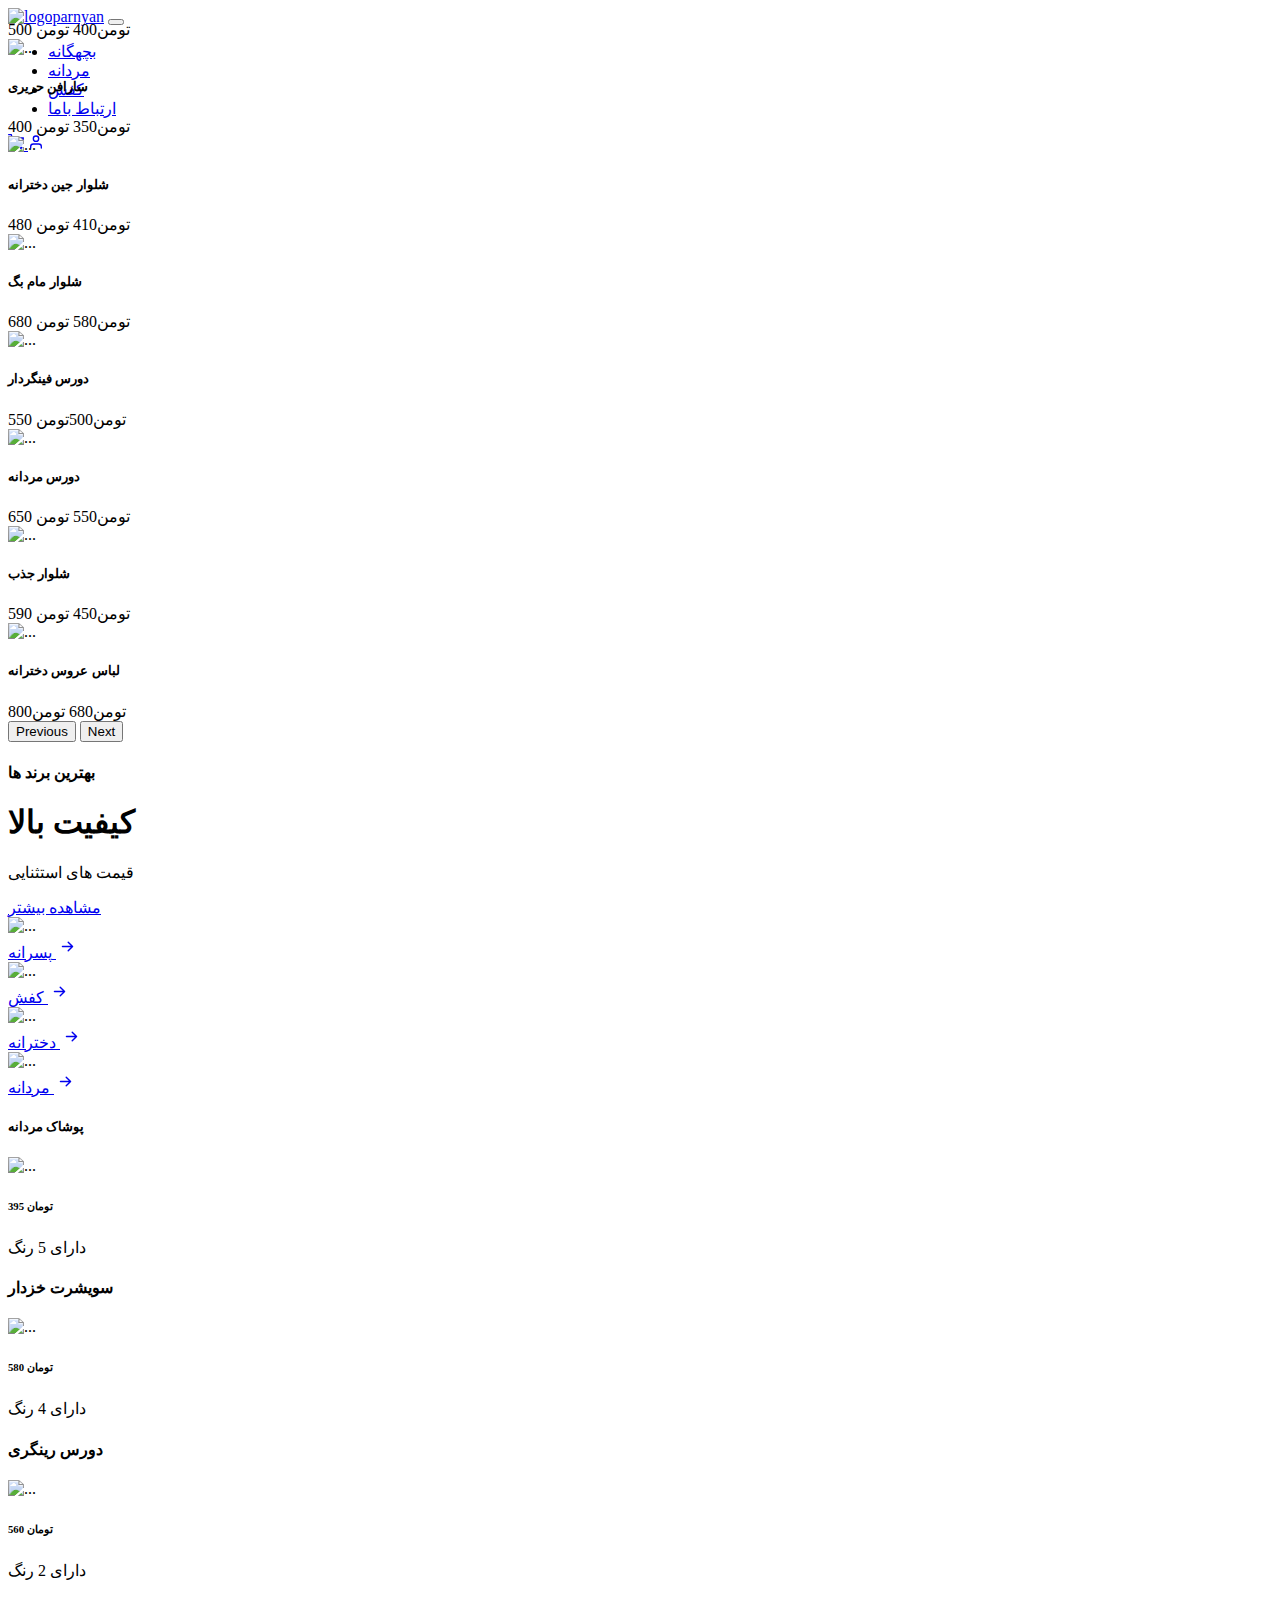
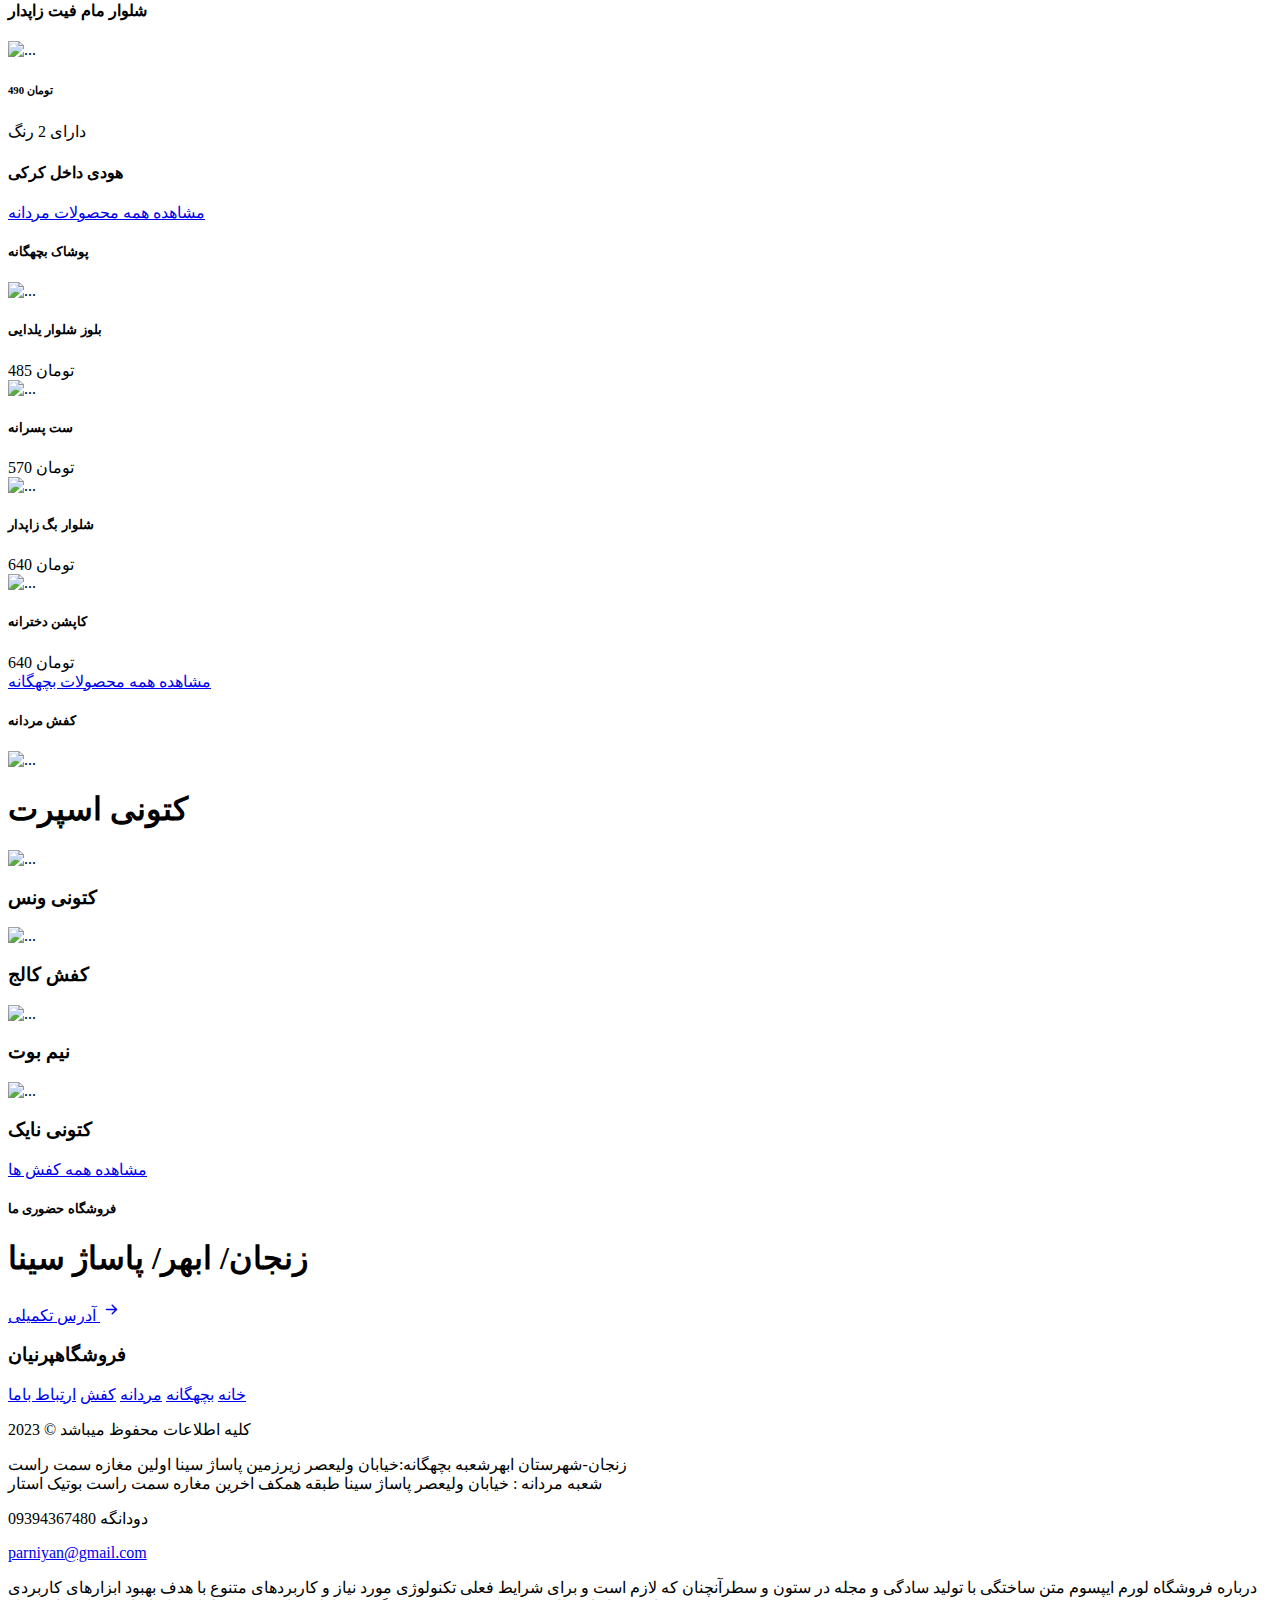
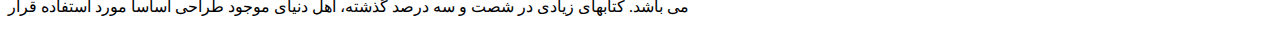
==== index.html @ 76237caf "Add files via upload" ====
<!DOCTYPE html>
<html lang="en-US">

  <head>
    <meta charset="utf-8">
    <meta http-equiv="X-UA-Compatible" content="IE=edge">
    <meta name="viewport" content="width=device-width, initial-scale=1">
    <title>فروشگاه پرنیان</title>
    <link rel="icon" type="image/png" href="assets/img/gallery/logo-parniyan.png">
    <link href="assets/css/index.css" rel="stylesheet" />
    <link rel="stylesheet" href="./assets/css/all.css">
  </head>
  <body>

    <!-- ===============================================-->
    <!--    Main Content-->
    <!-- ===============================================-->
    <main class="main" id="top">
      <nav class="navbar navbar-expand-lg navbar-light fixed-top py-3 d-block" data-navbar-on-scroll="data-navbar-on-scroll">
        <div class="container"><a class="navbar-brand d-inline-flex" href="index.html"><img class="d-inline-block" src="assets/img/gallery/logo.png" alt="logo" /><span class="text-1000 fs-0 fw-bold ms-2">parnyan</span></a>
          <button class="navbar-toggler collapsed" type="button" data-bs-toggle="collapse" data-bs-target="#navbarSupportedContent" aria-controls="navbarSupportedContent" aria-expanded="false" aria-label="Toggle navigation"><span class="navbar-toggler-icon"></span></button>
          <div class="collapse navbar-collapse border-top border-lg-0 mt-4 mt-lg-0" id="navbarSupportedContent">
            <ul class="navbar-nav mb-2 mb-lg-0">
              <li class="nav-item px-2"><a class="nav-link fw-medium active" aria-current="page" href="#kids">بچهگانه</a></li>
              <li class="nav-item px-2"><a class="nav-link fw-medium" href="#men">مردانه</a></li>
              <li class="nav-item px-2"><a class="nav-link fw-medium" href="#shoes">کفش</a></li>
              <li class="nav-item px-2"><a class="nav-link fw-medium" href="#footer">ارتباط باما</a></li>
            </ul>
            <form class="d-flex me-auto"><a class="text-1000" href="#!">
                </svg></a><a class="text-1000" href="#!">
                <svg class="feather feather-shopping-cart me-3" xmlns="http://www.w3.org/2000/svg" width="16" height="16" viewBox="0 0 24 24" fill="none" stroke="currentColor" stroke-width="2" stroke-linecap="round" stroke-linejoin="round">
                  <circle cx="9" cy="21" r="1"></circle>
                  <circle cx="20" cy="21" r="1"></circle>
                  <path d="M1 1h4l2.68 13.39a2 2 0 0 0 2 1.61h9.72a2 2 0 0 0 2-1.61L23 6H6"></path>
                </svg></a><a class="text-1000" href="#!">
                  <line x1="21" y1="21" x2="16.65" y2="16.65"></line>
                </svg></a><a class="text-1000" href="#!">
                <svg class="feather feather-user me-3" xmlns="http://www.w3.org/2000/svg" width="16" height="16" viewBox="0 0 24 24" fill="none" stroke="currentColor" stroke-width="2" stroke-linecap="round" stroke-linejoin="round">
                  <path d="M20 21v-2a4 4 0 0 0-4-4H8a4 4 0 0 0-4 4v2"></path>
                  <circle cx="12" cy="7" r="4"></circle>
                </svg></a></form>
          </div>
        </div>
      </nav>
      <section class="py-11 bg-light-gradient border-bottom border-white border-5">
        <div class="bg-holder overlay overlay-light" style="background-image:url(assets/img/gallery/header-bg.png);background-size:cover;">
        </div>
        <!--/.bg-holder-->

        <div class="container">
          <div class="row flex-center">
            <div class="col-12 mb-10">
              <div class="d-flex align-items-center flex-column">
                <h1 class="fw-normal"></h1>
                <h1 class="fs-4 fs-lg-8 fs-md-6 fw-bold landing__title"></h1>
              </div>
            </div>
          </div>
        </div>
      </section>


      <!-- ============================================-->
      <!-- <section> begin ============================-->
      <section class="py-0" id="header" style="margin-top: -23rem !important;">

        <div class="container">
          <div class="row g-0">
            <div class="col-md-6">
              <div class="card card-span h-100 text-white"> <img class="img-fluid" src="assets/img/gallery/banner girls 1.jpg" width="790" alt="..." />
                <div class="card-img-overlay d-flex flex-center"> <a class="btn btn-lg btn-light" href="./kids.html">بچهگانه</a></div>
              </div>
            </div>
            <div class="col-md-6">
              <div class="card card-span h-100 text-white"> <img class="img-fluid" src="assets/img/gallery/him.png" width="790" alt="..." />
                <div class="card-img-overlay d-flex flex-center"> <a class="btn btn-lg btn-light" href="./men.html">مردانه </a></div>
              </div>
            </div>
          </div>
        </div>
        <!-- end of .container-->

      </section>
      <!-- <section> close ============================-->
      <!-- ============================================-->




      <!-- ============================================-->
      <!-- <section> begin ============================-->
      <section class="py-0">

        <div class="container">
          <div class="row h-100">
            <div class="col-lg-7 mx-auto text-center mt-7 mb-5">
              <h5 class="fw-bold fs-3 fs-lg-5 lh-sm">فروش ویژه</h5>
            </div>
            <div class="col-12">
              <div class="carousel slide" id="carouselBestDeals" data-bs-touch="false" data-bs-interval="false">
                <div class="carousel-inner">
                  <div class="carousel-item active" data-bs-interval="10000">
                    <div class="row h-100 align-items-center g-2">
                      <div class="col-sm-6 col-md-3 mb-3 mb-md-0 h-100">
                        <div class="card card-span h-100 text-white"><img class="img-fluid h-100" src="assets/img/gallery/baby-decor1.jpg" alt="..." />
                          <div class="card-img-overlay ps-0"> </div>
                          <div class="card-body ps-0 bg-200">
                            <h5 class="fw-bold text-1000 text-truncate">هودی مخملی</h5>
                            <div class="fw-bold"><span class="text-600 me-2 text-decoration-line-through">500 تومن</span><span class="text-primary me-2">400 تومن</span></div>
                          </div><a class="stretched-link" href="#"></a>
                        </div>
                      </div>
                      <div class="col-sm-6 col-md-3 mb-3 mb-md-0 h-100">
                        <div class="card card-span h-100 text-white"><img class="img-fluid h-100" src="assets/img/gallery/dors2.jpg" alt="..." />
                          <div class="card-img-overlay ps-0"> </div>
                          <div class="card-body ps-0 bg-200">
                            <h5 class="fw-bold text-1000 text-truncate">سارافن حریری</h5>
                            <div class="fw-bold"><span class="text-600 me-2 text-decoration-line-through">400 تومن</span><span class="text-primary me-2">350 تومن</span></div>
                          </div><a class="stretched-link" href="#"></a>
                        </div>
                      </div>
                      <div class="col-sm-6 col-md-3 mb-3 mb-md-0 h-100">
                        <div class="card card-span h-100 text-white"><img class="img-fluid h-100" src="assets/img/gallery/baby-decor3.jpg" alt="..." />
                          <div class="card-img-overlay ps-0"> </div>
                          <div class="card-body ps-0 bg-200">
                            <h5 class="fw-bold text-1000 text-truncate">شلوار جین دخترانه</h5>
                            <div class="fw-bold"><span class="text-600 me-2 text-decoration-line-through">480 تومن</span><span class="text-primary me-2">410 تومن</span></div>
                          </div><a class="stretched-link" href="#"></a>
                        </div>
                      </div>
                      <div class="col-sm-6 col-md-3 mb-3 mb-md-0 h-100">
                        <div class="card card-span h-100 text-white"><img class="img-fluid h-100" src="assets/img/gallery/baby-decor4.jpg" alt="..." />
                          <div class="card-img-overlay ps-0"> </div>
                          <div class="card-body ps-0 bg-200">
                            <h5 class="fw-bold text-1000 text-truncate">شلوار مام بگ </h5>
                            <div class="fw-bold"><span class="text-600 me-2 text-decoration-line-through">680 تومن</span><span class="text-primary me-2">580 تومن</span></div>
                          </div><a class="stretched-link" href="#"></a>
                        </div>
                      </div>
                    </div>
                  </div>
                  <div class="carousel-item" data-bs-interval="5000">
                    <div class="row h-100 align-items-center g-2">
                      <div class="col-sm-6 col-md-3 mb-3 mb-md-0 h-100">
                        <div class="card card-span h-100 text-white"><img class="img-fluid h-100" src="assets/img/gallery/dors.jpg" alt="..." />
                          <div class="card-img-overlay ps-0"> </div>
                          <div class="card-body ps-0 bg-200">
                            <h5 class="fw-bold text-1000 text-truncate">دورس فینگردار</h5>
                            <div class="fw-bold"><span class="text-600 me-2 text-decoration-line-through">550 تومن</span><span class="text-primary me-2">500تومن</span></div>
                          </div><a class="stretched-link" href="#"></a>
                        </div>
                      </div>
                      <div class="col-sm-6 col-md-3 mb-3 mb-md-0 h-100">
                        <div class="card card-span h-100 text-white"><img class="img-fluid h-100" src="assets/img/gallery/baby-decor4.jpg" alt="..." />
                          <div class="card-img-overlay ps-0"> </div>
                          <div class="card-body ps-0 bg-200">
                            <h5 class="fw-bold text-1000 text-truncate">دورس مردانه</h5>
                            <div class="fw-bold"><span class="text-600 me-2 text-decoration-line-through">650 تومن</span><span class="text-primary me-2">550 تومن</span></div>
                          </div><a class="stretched-link" href="#"></a>
                        </div>
                      </div>
                      <div class="col-sm-6 col-md-3 mb-3 mb-md-0 h-100">
                        <div class="card card-span h-100 text-white"><img class="img-fluid h-100" src="assets/img/gallery/baby-decor2.jpg" alt="..." />
                          <div class="card-img-overlay ps-0"> </div>
                          <div class="card-body ps-0 bg-200">
                            <h5 class="fw-bold text-1000 text-truncate">شلوار جذب</h5>
                            <div class="fw-bold"><span class="text-600 me-2 text-decoration-line-through">590 تومن</span><span class="text-primary me-2">450 تومن</span></div>
                          </div><a class="stretched-link" href="#"></a>
                        </div>
                      </div>
                      <div class="col-sm-6 col-md-3 mb-3 mb-md-0 h-100">
                        <div class="card card-span h-100 text-white"><img class="img-fluid h-100" src="assets/img/gallery/dors2.jpg" alt="..." />
                          <div class="card-img-overlay ps-0"> </div>
                          <div class="card-body ps-0 bg-200">
                            <h5 class="fw-bold text-1000 text-truncate">لباس عروس دخترانه</h5>
                            <div class="fw-bold"><span class="text-600 me-2 text-decoration-line-through">800تومن</span><span class="text-primary me-2">680 تومن</span></div>
                          </div><a class="stretched-link" href="#"></a>
                        </div>
                      </div>
                    </div>
                  </div>
                    </div>
                  </div>
                  <div class="row">
                    <button class="carousel-control-prev" type="button" data-bs-target="#carouselBestDeals" data-bs-slide="prev"><span class="carousel-control-prev-icon" aria-hidden="true"></span><span class="visually-hidden">Previous</span></button>
                    <button class="carousel-control-next" type="button" data-bs-target="#carouselBestDeals" data-bs-slide="next"><span class="carousel-control-next-icon" aria-hidden="true"></span><span class="visually-hidden">Next </span></button>
                  </div>
                </div>
              </div>
            </div>
          </div>
        </div>
        <!-- end of .container-->

      </section>
      <!-- <section> close ============================-->
      <!-- ============================================-->




      <!-- ============================================-->
      <!-- <section> begin ============================-->
      <section>

        <div class="container">
          <div class="row h-100 g-0">
            <div class="col-md-6">
              <div class="bg-300 p-4 h-100 d-flex flex-column justify-content-center">
                <h4 class="text-800">بهترین برند ها </h4>
                <h1 class="fw-semi-bold lh-sm fs-4 fs-lg-5 fs-xl-6">کیفیت بالا</h1>
                <p class="mb-5 fs-1">قیمت های استثنایی</p>
                <div class="d-grid gap-2 d-md-block"><a class="btn btn-lg btn-dark" href="./kids.html" role="button">مشاهده بیشتر</a></div>
              </div>
            </div>
            <div class="col-md-6">
              <div class="card card-span h-100 text-white"><img class="card-img h-100" src="./assets/img/gallery/boy-baby .jpg" alt="..." />
                <div class="card-img-overlay bg-dark-gradient">
                  <div class="d-flex align-items-end justify-content-center h-100"><a class="btn btn-lg text-light fs-1" href="./kids.html" role="button">پسرانه
                      <svg class="bi bi-arrow-right-short" xmlns="http://www.w3.org/2000/svg" width="23" height="23" fill="currentColor" viewBox="0 0 16 16">
                        <path fill-rule="evenodd" d="M4 8a.5.5 0 0 1 .5-.5h5.793L8.146 5.354a.5.5 0 1 1 .708-.708l3 3a.5.5 0 0 1 0 .708l-3 3a.5.5 0 0 1-.708-.708L10.293 8.5H4.5A.5.5 0 0 1 4 8z"> </path>
                      </svg></a></div>
                </div>
              </div>
            </div>
          </div>
          <div class="row h-100 g-2 py-1">
            <div class="col-md-4">
              <div class="card card-span h-100 text-white"><img class="card-img h-100" src="./assets/img/gallery/shoes.jpg" alt="..." />
                <div class="card-img-overlay bg-dark-gradient">
                  <div class="d-flex align-items-end justify-content-center h-100"><a class="btn btn-lg text-light fs-1" href="./shoes.html" role="button">کفش
                      <svg class="bi bi-arrow-right-short" xmlns="http://www.w3.org/2000/svg" width="23" height="23" fill="currentColor" viewBox="0 0 16 16">
                        <path fill-rule="evenodd" d="M4 8a.5.5 0 0 1 .5-.5h5.793L8.146 5.354a.5.5 0 1 1 .708-.708l3 3a.5.5 0 0 1 0 .708l-3 3a.5.5 0 0 1-.708-.708L10.293 8.5H4.5A.5.5 0 0 1 4 8z"> </path>
                      </svg></a></div>
                </div>
              </div>
            </div>
            <div class="col-md-4">
              <div class="card card-span h-100 text-white"><img class="card-img h-100" src="assets/img/gallery/girls-section.jpg" alt="..." />
                <div class="card-img-overlay bg-dark-gradient">
                  <div class="d-flex align-items-end justify-content-center h-100"><a class="btn btn-lg text-light fs-1" href="./kids.html" role="button">دخترانه
                      <svg class="bi bi-arrow-right-short" xmlns="http://www.w3.org/2000/svg" width="23" height="23" fill="currentColor" viewBox="0 0 16 16">
                        <path fill-rule="evenodd" d="M4 8a.5.5 0 0 1 .5-.5h5.793L8.146 5.354a.5.5 0 1 1 .708-.708l3 3a.5.5 0 0 1 0 .708l-3 3a.5.5 0 0 1-.708-.708L10.293 8.5H4.5A.5.5 0 0 1 4 8z"> </path>
                      </svg></a></div>
                </div>
              </div>
            </div>
            <div class="col-md-4">
              <div class="card card-span h-100 text-white"><img class="card-img h-100" src="assets/img/gallery/pro_11677_400.jpg" alt="..." />
                <div class="card-img-overlay bg-dark-gradient">
                  <div class="d-flex align-items-end justify-content-center h-100"><a class="btn btn-lg text-light fs-1" href="./men.html" role="button">مردانه
                      <svg class="bi bi-arrow-right-short" xmlns="http://www.w3.org/2000/svg" width="23" height="23" fill="currentColor" viewBox="0 0 16 16">
                        <path fill-rule="evenodd" d="M4 8a.5.5 0 0 1 .5-.5h5.793L8.146 5.354a.5.5 0 1 1 .708-.708l3 3a.5.5 0 0 1 0 .708l-3 3a.5.5 0 0 1-.708-.708L10.293 8.5H4.5A.5.5 0 0 1 4 8z"> </path>
                      </svg></a></div>
                </div>
              </div>
            </div>
          </div>
        </div>
        <!-- end of .container-->

      </section>
      <!-- <section> close ============================-->
      <!-- ============================================-->


      <section class="py-0" id="men">
        <div class="container">
          <div class="row h-100">
            <div class="col-lg-7 mx-auto text-center mb-6">
              <h5 class="fs-3 fs-lg-5 lh-sm mb-3">پوشاک مردانه</h5>
            </div>
            <div class="col-12">
              <div class="carousel slide" id="carouselNewArrivals" data-bs-ride="carousel">
                <div class="carousel-inner">
                  <div class="carousel-item active" data-bs-interval="10000">
                    <div class="row h-100 align-items-center g-2">
                      <div class="col-sm-6 col-md-3 mb-3 mb-md-0 h-100">
                        <div class="card card-span h-100 text-white"><img class="card-img h-100" src="./assets/img/gallery/dors.jpg" alt="..." />
                          <div class="card-img-overlay bg-dark-gradient d-flex flex-column-reverse">
                            <h6 class="text-primary">395 تومان</h6>
                            <p class="text-400 fs-1">دارای 5 رنگ</p>
                            <h4 class="text-light">سویشرت خزدار</h4>
                          </div><a class="stretched-link" href="#"></a>
                        </div>
                      </div>
                      <div class="col-sm-6 col-md-3 mb-3 mb-md-0 h-100">
                        <div class="card card-span h-100 text-white"><img class="card-img h-100" src="./assets/img/gallery/dors.jpg" alt="..." />
                          <div class="card-img-overlay bg-dark-gradient d-flex flex-column-reverse">
                            <h6 class="text-primary">580 تومان</h6>
                            <p class="text-400 fs-1">دارای 4 رنگ</p>
                            <h4 class="text-light">دورس رینگری</h4>
                          </div><a class="stretched-link" href="#"></a>
                        </div>
                      </div>
                      <div class="col-sm-6 col-md-3 mb-3 mb-md-0 h-100">
                        <div class="card card-span h-100 text-white"><img class="card-img h-100" src="assets/img/gallery/dors2.jpg" alt="..." />
                          <div class="card-img-overlay bg-dark-gradient d-flex flex-column-reverse">
                            <h6 class="text-primary">560 تومان</h6>
                            <p class="text-400 fs-1">دارای 2 رنگ</p>
                            <h4 class="text-light">شلوار مام فیت زاپدار</h4>
                          </div><a class="stretched-link" href="#"></a>
                        </div>
                      </div>
                      <div class="col-sm-6 col-md-3 mb-3 mb-md-0 h-100">
                        <div class="card card-span h-100 text-white"><img class="card-img h-100" src="assets/img/gallery/dors2.jpg" alt="..." />
                          <div class="card-img-overlay bg-dark-gradient d-flex flex-column-reverse">
                            <h6 class="text-primary">490 تومان</h6>
                            <p class="text-400 fs-1">دارای 2 رنگ</p>
                            <h4 class="text-light">هودی داخل کرکی</h4>
                          </div><a class="stretched-link" href="#"></a>
                        </div>
                      </div>
                    </div>
                  </div>
                </div>
              </div>
            </div>
            <div class="col-12 d-flex justify-content-center mt-5"> <a class="btn btn-lg btn-dark" href="./men.html">مشاهده همه محصولات مردانه </a></div>
          </div>
        </div>
      </section>

      <!-- ============================================-->
      <!-- <section> begin ============================-->
      <section>
        <div class="container" id="kids">
          <div class="row h-100">
            <div class="col-lg-7 mx-auto text-center mb-6">
              <h5 class="fw-bold fs-3 fs-lg-5 lh-sm mb-3">پوشاک بچهگانه</h5>
            </div>
            <div class="col-12">
              <div class="carousel slide" id="carouselBestSellers" data-bs-touch="false" data-bs-interval="false">
                <div class="carousel-inner">
                  <div class="carousel-item active" data-bs-interval="10000">
                    <div class="row h-100 align-items-center g-2">
                      <div class="col-md-3 mb-3 mb-md-0 h-100">
                        <div class="card card-span h-100 text-white"><img class="img-fluid h-100" src="assets/img/gallery/baby-decor1.jpg" alt="..." />
                          <div class="card-img-overlay ps-0"> </div>
                          <div class="card-body ps-0 bg-200">
                            <h5 class="fw-bold text-1000 text-truncate">بلوز شلوار یلدایی</h5>
                            <div class="fw-bold"><span class="text-600 me-2 text-decoration-line-through"></span><span class="text-danger">485 تومان</span></div>
                          </div><a class="stretched-link" href="#"></a>
                        </div>
                      </div>
                      <div class="col-md-3 mb-3 mb-md-0 h-100">
                        <div class="card card-span h-100 text-white"><img class="img-fluid h-100" src="assets/img/gallery/baby-decor2.jpg" alt="..." />
                          <div class="card-img-overlay ps-0"> </div>
                          <div class="card-body ps-0 bg-200">
                            <h5 class="fw-bold text-1000 text-truncate">ست پسرانه</h5>
                            <div class="fw-bold"><span class="text-600 me-2 text-decoration-line-through"></span><span class="text-danger">570 تومان</span></div>
                          </div><a class="stretched-link" href="#"></a>
                        </div>
                      </div>
                      <div class="col-md-3 mb-3 mb-md-0 h-100">
                        <div class="card card-span h-100 text-white"><img class="img-fluid h-100" src="assets/img/gallery/baby-decor3.jpg" alt="..." />
                          <div class="card-img-overlay ps-0"> </div>
                          <div class="card-body ps-0 bg-200">
                            <h5 class="fw-bold text-1000 text-truncate">شلوار بگ زاپدار</h5>
                            <div class="fw-bold"><span class="text-600 me-2 text-decoration-line-through"></span><span class="text-danger">640 تومان</span></div>
                          </div><a class="stretched-link" href="#"></a>
                        </div>
                      </div>
                      <div class="col-md-3 mb-3 mb-md-0 h-100">
                        <div class="card card-span h-100 text-white"><img class="img-fluid h-100" src="assets/img/gallery/baby-decor4.jpg" alt="..." />
                          <div class="card-img-overlay ps-0"> </div>
                          <div class="card-body ps-0 bg-200">
                            <h5 class="fw-bold text-1000 text-truncate">کاپشن دخترانه</h5>
                            <div class="fw-bold"><span class="text-600 me-2 text-decoration-line-through"></span><span class="text-danger">640 تومان</span></div>
                          </div><a class="stretched-link" href="#"></a>
                        </div>
                      </div>
                    </div>
                  </div>
                </div>
              </div>
            </div>
            <div class="col-12 d-flex justify-content-center mt-5"> <a class="btn btn-lg btn-dark" href="./kids.html">مشاهده همه محصولات بچهگانه </a></div>
          </div>
        </div>
      </section>


      <!-- ============================================-->
      <!-- <section> begin ============================-->
      <section class="py-0" id="shoes">

        <div class="container">
          <div class="row h-100 g-0">
            <div class="col-lg-7 mx-auto text-center mb-6">
              <h5 class="fw-bold fs-3 fs-lg-5 lh-sm mb-3">کفش مردانه</h5>
            </div>
            <div class="col-md-6">
              <div class="card card-span h-100 text-white"><img class="card-img h-100" src="assets/img/gallery/shoes-2.jpg" alt="..." />
                <div class="card-img-overlay bg-dark-gradient rounded-0">
                  <div class="p-5 p-md-2 p-xl-5 d-flex flex-column flex-end-center align-items-baseline h-100">
                    <h1 class="fs-md-4 fs-lg-7 text-light">کتونی اسپرت</h1>
                  </div>
                </div><a class="stretched-link" href="#!"></a>
              </div>
            </div>
            <div class="col-md-6 h-100">
              <div class="row h-100 g-0">
                <div class="col-md-6 h-100">
                  <div class="card card-span h-100 text-white"><img class="card-img h-100" src="assets/img/gallery/shoes.jpg" alt="..." />
                    <div class="card-img-overlay bg-dark-gradient rounded-0">
                      <div class="p-5 p-xl-5 p-md-0">
                        <h3 class="text-light">کتونی ونس</h3>
                      </div>
                    </div><a class="stretched-link" href="#!"></a>
                  </div>
                </div>
                <div class="col-md-6">
                  <div class="card card-span h-100 text-white"><img class="card-img h-100" src="assets/img/gallery/shoes-decor1.jpg" alt="..." />
                    <div class="card-img-overlay bg-dark-gradient rounded-0">
                      <div class="p-5 p-xl-5 p-md-0">
                        <h3 class="text-light">کفش کالج</h3>
                      </div>
                    </div><a class="stretched-link" href="#!"></a>
                  </div>
                </div>
                <div class="col-md-6">
                  <div class="card card-span h-100 text-white"><img class="card-img h-100" src="assets/img/gallery/shoes-4.jpg" alt="..." />
                    <div class="card-img-overlay bg-dark-gradient rounded-0">
                      <div class="p-5 p-xl-5 p-md-0">
                        <h3 class="text-light">نیم بوت</h3>
                      </div>
                    </div><a class="stretched-link" href="#!"></a>
                  </div>
                </div>
                <div class="col-md-6">
                  <div class="card card-span h-100 text-white"><img class="card-img h-100" src="assets/img/gallery/shoes-5.jpg" alt="..." />
                    <div class="card-img-overlay bg-dark-gradient rounded-0">
                      <div class="p-5 p-xl-5 p-md-0">
                        <h3 class="text-light">کتونی نایک</h3>
                      </div>
                    </div><a class="stretched-link" href="#!"> </a>
                  </div>
                </div>
              </div>
            </div>
            <div class="col-12 d-flex justify-content-center mt-5 mb-8"> <a class="btn btn-lg btn-dark" href="./shoes.html">مشاهده همه کفش ها </a></div>
          </div>
        </div>
        <!-- end of .container-->

      </section>
      <!-- <section> close ============================-->
      <!-- ============================================-->

      <!-- ============================================-->
      <!-- <section> begin ============================-->

      <section class="py-11">
        <div class="bg-holder overlay overlay-0" style="background-image:url(assets/img/gallery/cta.png);background-position:center;background-size:cover;">
        </div>
        <!--/.bg-holder-->

        <div class="container">
          <div class="row">
            <div class="col-12">
              <div class="carousel slide carousel-fade" id="carouseCta" data-bs-ride="carousel">
                <div class="carousel-inner">
                  <div class="carousel-item active" data-bs-interval="10000">
                    <div class="row h-100 align-items-center g-2">
                      <div class="col-12">
                        <div class="text-light text-center py-2">
                          <h5 class="display-4 fw-normal text-400 fw-normal mb-4">فروشگاه حضوری ما</h5>
                          <h1 class="display-1 text-white fw-normal mb-8">زنجان/ ابهر/ پاساژ سینا</h1><a class="btn btn-lg text-light fs-1" href="./address.html" role="button">آدرس تکمیلی
                            <svg class="bi bi-arrow-right-short" xmlns="http://www.w3.org/2000/svg" width="23" height="23" fill="currentColor" viewBox="0 0 16 16">
                              <path fill-rule="evenodd" d="M4 8a.5.5 0 0 1 .5-.5h5.793L8.146 5.354a.5.5 0 1 1 .708-.708l3 3a.5.5 0 0 1 0 .708l-3 3a.5.5 0 0 1-.708-.708L10.293 8.5H4.5A.5.5 0 0 1 4 8z"> </path>
                            </svg></a>
                        </div>
                      </div>
                    </div>
                  </div>
                </div>
              </div>
            </div>
          </div>
        </div>
      </section>


      <!-- ============================================-->
      <!-- <footer ============================-->
        <footer class="footer-distributed mt-6" id="footer">
          <div class="footer-left">
            <h3>فروشگاه<span>پرنیان</span></h3>
            <p class="footer-links">
              <a href="#header" class="link-1">خانه</a>					
              <a href="./kids.html">بچهگانه</a>				
              <a href="./men.html">مردانه</a>				
              <a href="./shoes.html">کفش</a>					
              <a href="#footer">ارتباط باما</a>
            </p>
            <p class="footer-company-name">کلیه اطلاعات محفوظ میباشد © 2023</p>
          </div>
          <div class="footer-center">
            <div>
              <i class="fa-solid fa-location-dot"></i>
              <p><span>زنجان-شهرستان ابهر</span>شعبه بچهگانه:خیابان ولیعصر زیرزمین پاساژ سینا اولین مغازه سمت راست <br>
              شعبه مردانه : خیابان ولیعصر پاساژ سینا طبقه همکف اخرین مغاره سمت راست بوتیک استار</p>
            </div>
            <div>
              <i class="fa-solid fa-phone"></i>
              <p>09394367480
                دودانگه
              </p>
            </div>
            <div>
              <i class="fa-solid fa-envelope"></i>
              <p><a href="mailto:support@company.com">parniyan@gmail.com</a></p>
            </div>
          </div>
          <div class="footer-right">
            <p class="footer-company-about">
              <span>درباره فروشگاه</span>
              لورم ایپسوم متن ساختگی با تولید سادگی و مجله در ستون و سطرآنچنان که لازم است و برای شرایط فعلی تکنولوژی مورد نیاز و کاربردهای متنوع با هدف بهبود ابزارهای کاربردی می باشد. کتابهای زیادی در شصت و سه درصد گذشته، اهل دنیای موجود طراحی اساسا مورد استفاده قرار 
            </p>
            <div class="footer-icons">
              <a href="#"><i class="fa-brands fa-facebook"></i></a>
              <a href="#"><i class="fa-brands fa-instagram"></i></a>
              <a href="#"><i class="fa-solid fa-envelope"></i></a>
              <a href="#"><i class="fa-brands fa-telegram"></i></a>
            </div>
          </div>
        </footer>
      
      <!-- <footer> close ============================-->
      <!-- ============================================-->


    </main>
    <!-- ===============================================-->
    <!--    End of Main Content-->
    <!-- ===============================================-->




    <!-- ===============================================-->
    <!--    JavaScripts-->
    <!-- ===============================================-->
    <script src="vendors/@popperjs/popper.min.js"></script>
    <script src="vendors/bootstrap/bootstrap.min.js"></script>
    <script src="vendors/is/is.min.js"></script>
    <script src="https://polyfill.io/v3/polyfill.min.js?features=window.scroll"></script>
    <script src="vendors/feather-icons/feather.min.js"></script>
    <script>
      feather.replace();
    </script>
    <script src="assets/js/theme.js"></script>
    <script src="./assets/js/auto-write.js"></script>

    <link href="https://fonts.googleapis.com/css2?family=Jost:wght@200;300;400;500;600;700;800;900&amp;display=swap" rel="stylesheet">
  </body>

</html>
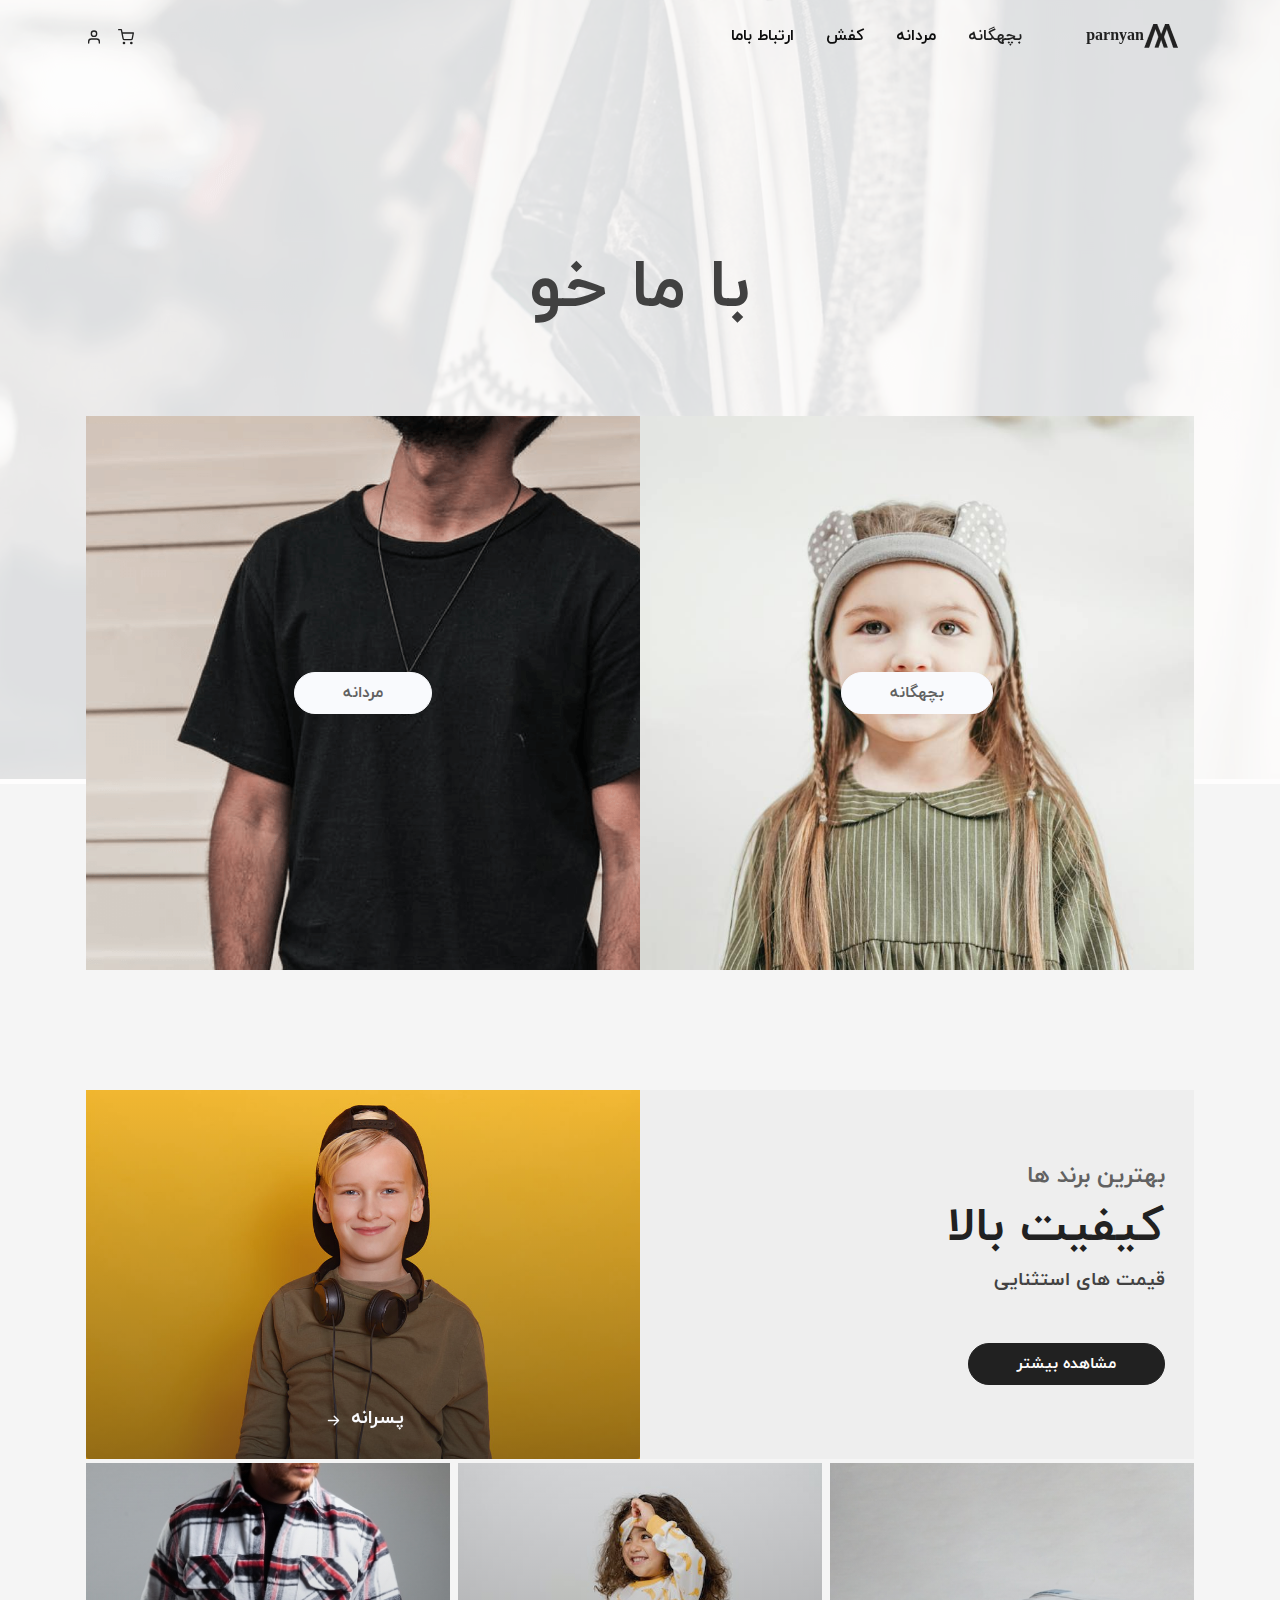
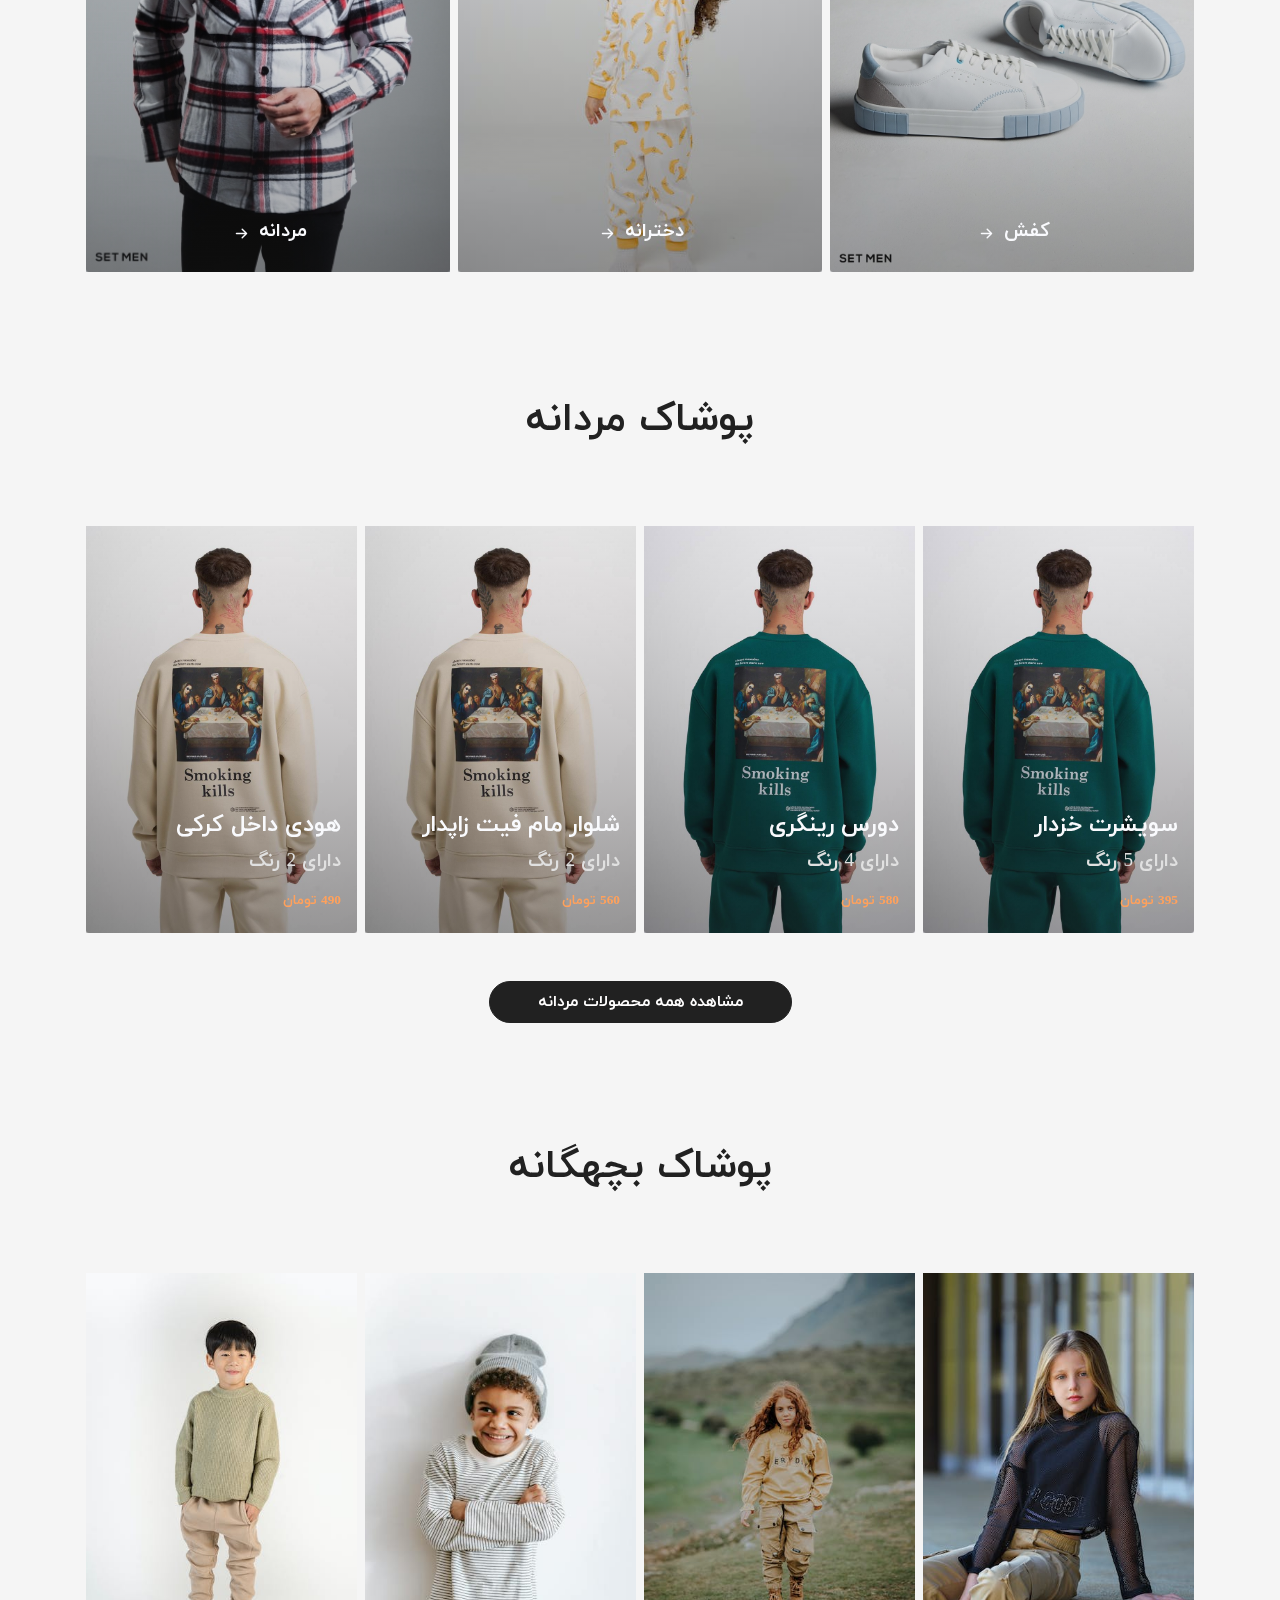
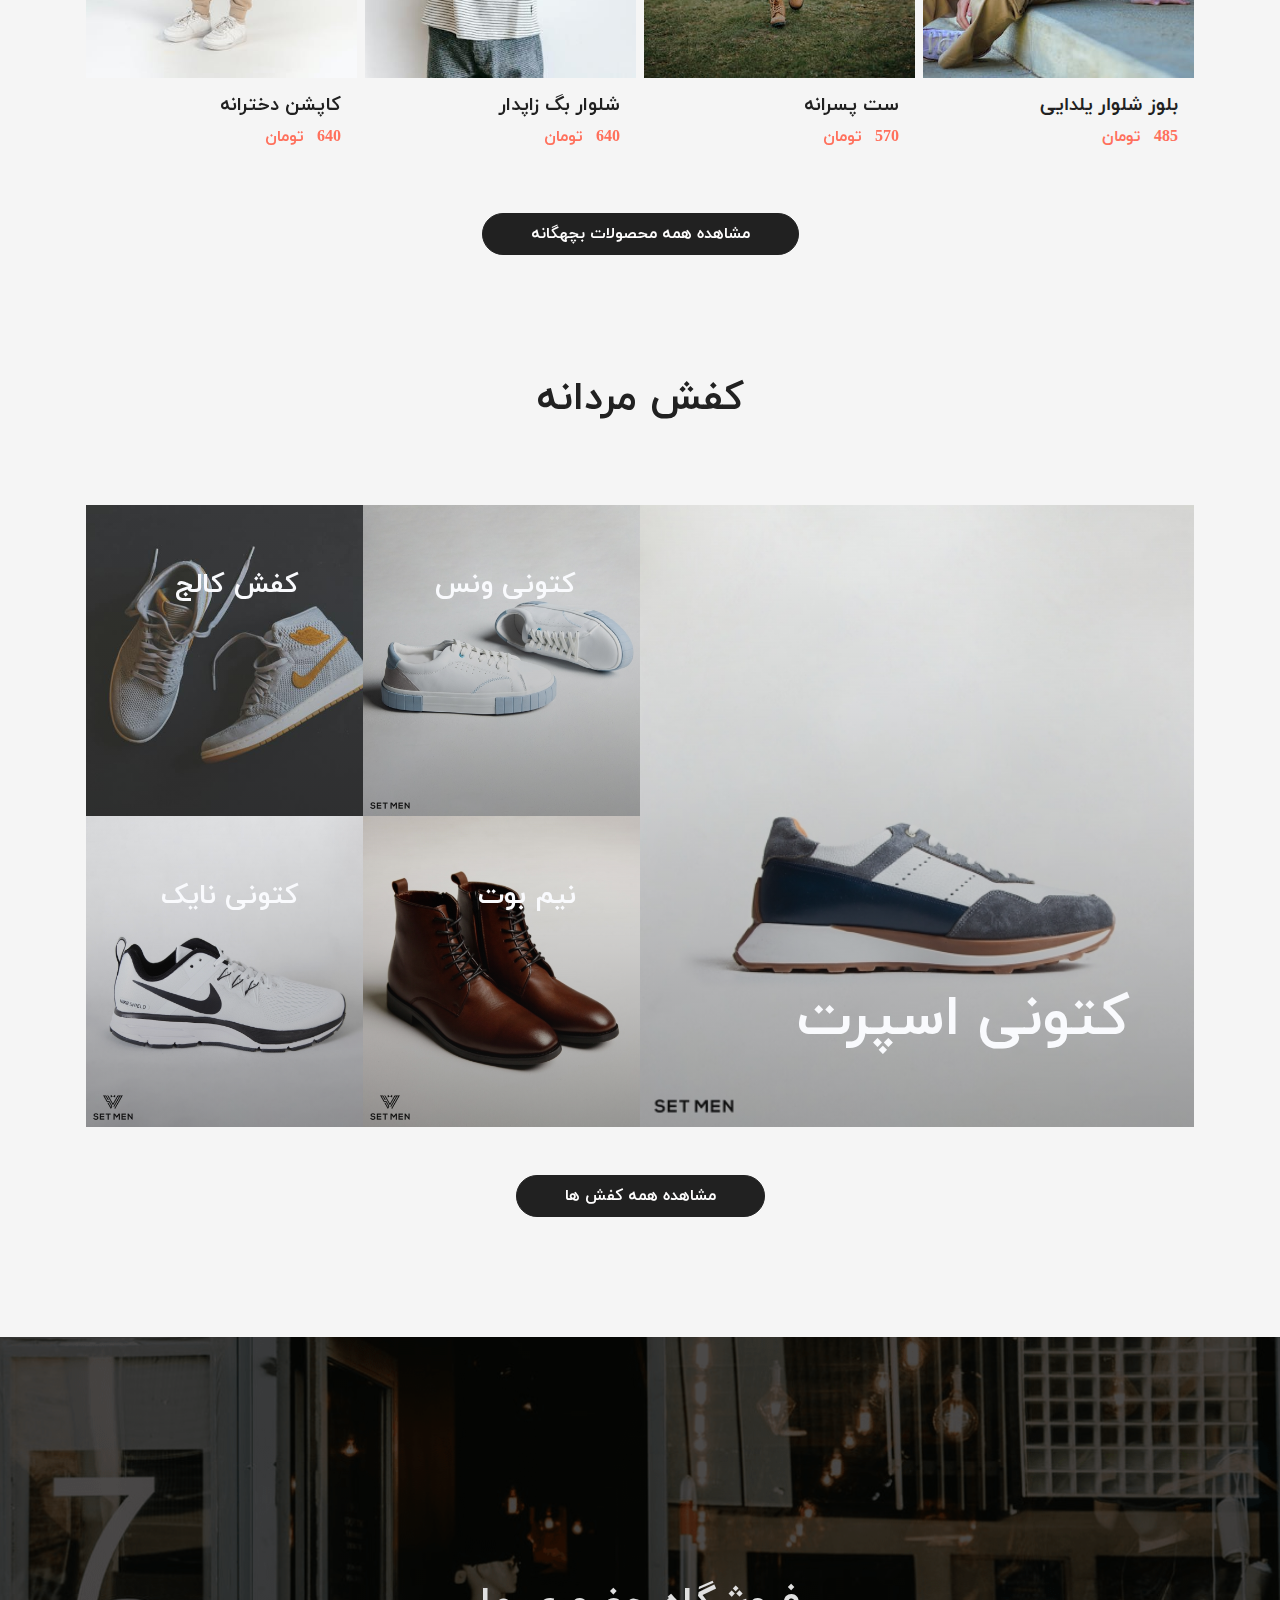
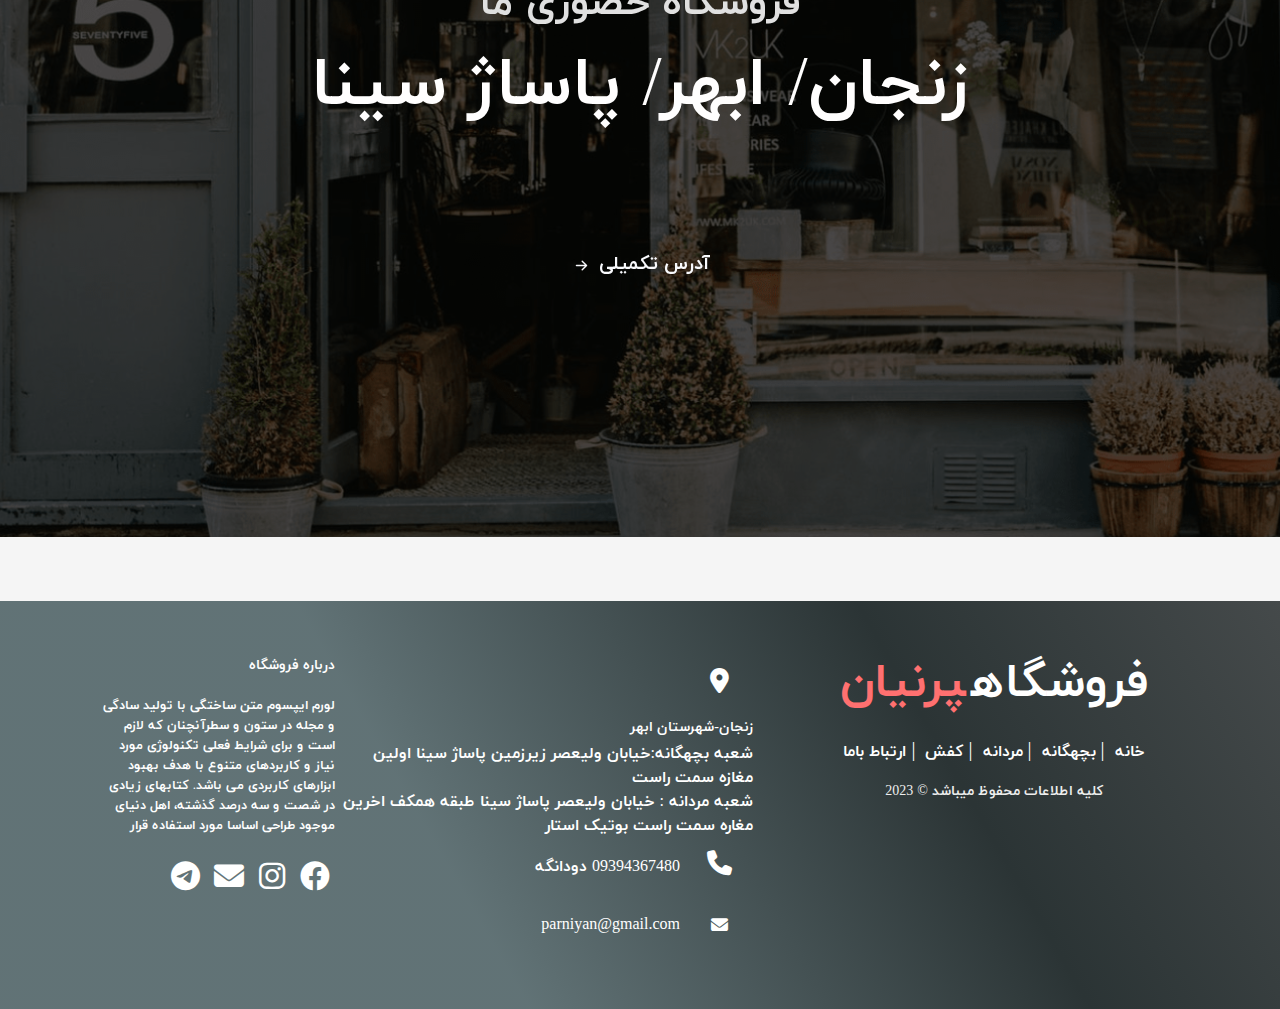
==== commit 6ff829dc: "index.html" ====
--- a/index.html
+++ b/index.html
@@ -88,111 +88,7 @@
 
 
       <!-- ============================================-->
-      <!-- <section> begin ============================-->
-      <section class="py-0">
-
-        <div class="container">
-          <div class="row h-100">
-            <div class="col-lg-7 mx-auto text-center mt-7 mb-5">
-              <h5 class="fw-bold fs-3 fs-lg-5 lh-sm">فروش ویژه</h5>
-            </div>
-            <div class="col-12">
-              <div class="carousel slide" id="carouselBestDeals" data-bs-touch="false" data-bs-interval="false">
-                <div class="carousel-inner">
-                  <div class="carousel-item active" data-bs-interval="10000">
-                    <div class="row h-100 align-items-center g-2">
-                      <div class="col-sm-6 col-md-3 mb-3 mb-md-0 h-100">
-                        <div class="card card-span h-100 text-white"><img class="img-fluid h-100" src="assets/img/gallery/baby-decor1.jpg" alt="..." />
-                          <div class="card-img-overlay ps-0"> </div>
-                          <div class="card-body ps-0 bg-200">
-                            <h5 class="fw-bold text-1000 text-truncate">هودی مخملی</h5>
-                            <div class="fw-bold"><span class="text-600 me-2 text-decoration-line-through">500 تومن</span><span class="text-primary me-2">400 تومن</span></div>
-                          </div><a class="stretched-link" href="#"></a>
-                        </div>
-                      </div>
-                      <div class="col-sm-6 col-md-3 mb-3 mb-md-0 h-100">
-                        <div class="card card-span h-100 text-white"><img class="img-fluid h-100" src="assets/img/gallery/dors2.jpg" alt="..." />
-                          <div class="card-img-overlay ps-0"> </div>
-                          <div class="card-body ps-0 bg-200">
-                            <h5 class="fw-bold text-1000 text-truncate">سارافن حریری</h5>
-                            <div class="fw-bold"><span class="text-600 me-2 text-decoration-line-through">400 تومن</span><span class="text-primary me-2">350 تومن</span></div>
-                          </div><a class="stretched-link" href="#"></a>
-                        </div>
-                      </div>
-                      <div class="col-sm-6 col-md-3 mb-3 mb-md-0 h-100">
-                        <div class="card card-span h-100 text-white"><img class="img-fluid h-100" src="assets/img/gallery/baby-decor3.jpg" alt="..." />
-                          <div class="card-img-overlay ps-0"> </div>
-                          <div class="card-body ps-0 bg-200">
-                            <h5 class="fw-bold text-1000 text-truncate">شلوار جین دخترانه</h5>
-                            <div class="fw-bold"><span class="text-600 me-2 text-decoration-line-through">480 تومن</span><span class="text-primary me-2">410 تومن</span></div>
-                          </div><a class="stretched-link" href="#"></a>
-                        </div>
-                      </div>
-                      <div class="col-sm-6 col-md-3 mb-3 mb-md-0 h-100">
-                        <div class="card card-span h-100 text-white"><img class="img-fluid h-100" src="assets/img/gallery/baby-decor4.jpg" alt="..." />
-                          <div class="card-img-overlay ps-0"> </div>
-                          <div class="card-body ps-0 bg-200">
-                            <h5 class="fw-bold text-1000 text-truncate">شلوار مام بگ </h5>
-                            <div class="fw-bold"><span class="text-600 me-2 text-decoration-line-through">680 تومن</span><span class="text-primary me-2">580 تومن</span></div>
-                          </div><a class="stretched-link" href="#"></a>
-                        </div>
-                      </div>
-                    </div>
-                  </div>
-                  <div class="carousel-item" data-bs-interval="5000">
-                    <div class="row h-100 align-items-center g-2">
-                      <div class="col-sm-6 col-md-3 mb-3 mb-md-0 h-100">
-                        <div class="card card-span h-100 text-white"><img class="img-fluid h-100" src="assets/img/gallery/dors.jpg" alt="..." />
-                          <div class="card-img-overlay ps-0"> </div>
-                          <div class="card-body ps-0 bg-200">
-                            <h5 class="fw-bold text-1000 text-truncate">دورس فینگردار</h5>
-                            <div class="fw-bold"><span class="text-600 me-2 text-decoration-line-through">550 تومن</span><span class="text-primary me-2">500تومن</span></div>
-                          </div><a class="stretched-link" href="#"></a>
-                        </div>
-                      </div>
-                      <div class="col-sm-6 col-md-3 mb-3 mb-md-0 h-100">
-                        <div class="card card-span h-100 text-white"><img class="img-fluid h-100" src="assets/img/gallery/baby-decor4.jpg" alt="..." />
-                          <div class="card-img-overlay ps-0"> </div>
-                          <div class="card-body ps-0 bg-200">
-                            <h5 class="fw-bold text-1000 text-truncate">دورس مردانه</h5>
-                            <div class="fw-bold"><span class="text-600 me-2 text-decoration-line-through">650 تومن</span><span class="text-primary me-2">550 تومن</span></div>
-                          </div><a class="stretched-link" href="#"></a>
-                        </div>
-                      </div>
-                      <div class="col-sm-6 col-md-3 mb-3 mb-md-0 h-100">
-                        <div class="card card-span h-100 text-white"><img class="img-fluid h-100" src="assets/img/gallery/baby-decor2.jpg" alt="..." />
-                          <div class="card-img-overlay ps-0"> </div>
-                          <div class="card-body ps-0 bg-200">
-                            <h5 class="fw-bold text-1000 text-truncate">شلوار جذب</h5>
-                            <div class="fw-bold"><span class="text-600 me-2 text-decoration-line-through">590 تومن</span><span class="text-primary me-2">450 تومن</span></div>
-                          </div><a class="stretched-link" href="#"></a>
-                        </div>
-                      </div>
-                      <div class="col-sm-6 col-md-3 mb-3 mb-md-0 h-100">
-                        <div class="card card-span h-100 text-white"><img class="img-fluid h-100" src="assets/img/gallery/dors2.jpg" alt="..." />
-                          <div class="card-img-overlay ps-0"> </div>
-                          <div class="card-body ps-0 bg-200">
-                            <h5 class="fw-bold text-1000 text-truncate">لباس عروس دخترانه</h5>
-                            <div class="fw-bold"><span class="text-600 me-2 text-decoration-line-through">800تومن</span><span class="text-primary me-2">680 تومن</span></div>
-                          </div><a class="stretched-link" href="#"></a>
-                        </div>
-                      </div>
-                    </div>
-                  </div>
-                    </div>
-                  </div>
-                  <div class="row">
-                    <button class="carousel-control-prev" type="button" data-bs-target="#carouselBestDeals" data-bs-slide="prev"><span class="carousel-control-prev-icon" aria-hidden="true"></span><span class="visually-hidden">Previous</span></button>
-                    <button class="carousel-control-next" type="button" data-bs-target="#carouselBestDeals" data-bs-slide="next"><span class="carousel-control-next-icon" aria-hidden="true"></span><span class="visually-hidden">Next </span></button>
-                  </div>
-                </div>
-              </div>
-            </div>
-          </div>
-        </div>
-        <!-- end of .container-->
-
-      </section>
+      <!-- <section> begin ============================--
       <!-- <section> close ============================-->
       <!-- ============================================-->
 
@@ -556,4 +452,4 @@
     <link href="https://fonts.googleapis.com/css2?family=Jost:wght@200;300;400;500;600;700;800;900&amp;display=swap" rel="stylesheet">
   </body>
 
-</html>+</html>
--- a/assets/css/index.css
+++ b/assets/css/index.css
@@ -0,0 +1,18407 @@
+@import url(./main.css);
+*,
+*::before,
+*::after {
+  -webkit-box-sizing: border-box;
+  box-sizing: border-box;
+}
+
+@media (prefers-reduced-motion: no-preference) {
+  :root {
+    scroll-behavior: smooth;
+  }
+}
+
+body {
+  direction: rtl;
+  margin: 0;
+  font-family:yekan !important;
+  font-size: 1rem;
+  font-weight: 400;
+  line-height: 1.5;
+  color: #424242;
+  background-color: #F5F5F5;
+  -webkit-text-size-adjust: 100%;
+  -webkit-tap-highlight-color: rgba(0, 0, 0, 0);
+}
+
+hr {
+  margin: 1rem 0;
+  color: #EEEEEE;
+  background-color: currentColor;
+  border: 0;
+  opacity: 1;
+}
+
+hr:not([size]) {
+  height: 1px;
+}
+
+h1, .h1, h2, .h2, h3, .h3, h4, .h4, h5, .h5, h6, .h6 {
+  margin-top: 0;
+  margin-bottom: 0.5rem;
+  font-weight: 700;
+  line-height: 1.2;
+  color: #212121;
+}
+
+h1, .h1 {
+  font-size: calc(1.37383rem + 1.48598vw);
+}
+
+@media (min-width: 1200px) {
+  h1, .h1 {
+    font-size: 2.48832rem;
+  }
+}
+
+h2, .h2 {
+  font-size: calc(1.33236rem + 0.98832vw);
+}
+
+@media (min-width: 1200px) {
+  h2, .h2 {
+    font-size: 2.0736rem;
+  }
+}
+
+h3, .h3 {
+  font-size: calc(1.2978rem + 0.5736vw);
+}
+
+@media (min-width: 1200px) {
+  h3, .h3 {
+    font-size: 1.728rem;
+  }
+}
+
+h4, .h4 {
+  font-size: calc(1.269rem + 0.228vw);
+}
+
+@media (min-width: 1200px) {
+  h4, .h4 {
+    font-size: 1.44rem;
+  }
+}
+
+h5, .h5 {
+  font-size: 1.2rem;
+}
+
+h6, .h6 {
+  font-size: 0.83333rem;
+}
+
+p {
+  margin-top: 0;
+  margin-bottom: 1rem;
+}
+
+abbr[title],
+abbr[data-bs-original-title] {
+  -webkit-text-decoration: underline dotted;
+  text-decoration: underline dotted;
+  cursor: help;
+  -webkit-text-decoration-skip-ink: none;
+  text-decoration-skip-ink: none;
+}
+
+address {
+  margin-bottom: 1rem;
+  font-style: normal;
+  line-height: inherit;
+}
+
+ol,
+ul {
+  padding-left: 2rem;
+}
+
+ol,
+ul,
+dl {
+  margin-top: 0;
+  margin-bottom: 1rem;
+}
+
+ol ol,
+ul ul,
+ol ul,
+ul ol {
+  margin-bottom: 0;
+}
+
+dt {
+  font-weight: 700;
+}
+
+dd {
+  margin-bottom: .5rem;
+  margin-left: 0;
+}
+
+blockquote {
+  margin: 0 0 1rem;
+}
+
+b,
+strong {
+  font-weight: 800;
+}
+
+small, .small {
+  font-size: 75%;
+}
+
+mark, .mark {
+  padding: 0.2em;
+  background-color: #fcf8e3;
+}
+
+sub,
+sup {
+  position: relative;
+  font-size: 0.75em;
+  line-height: 0;
+  vertical-align: baseline;
+}
+
+sub {
+  bottom: -.25em;
+}
+
+sup {
+  top: -.5em;
+}
+
+a {
+  color: #212121;
+  text-decoration: none;
+}
+
+a:hover {
+  color: #1a1a1a;
+  text-decoration: none;
+}
+
+a:not([href]):not([class]), a:not([href]):not([class]):hover {
+  color: inherit;
+  text-decoration: none;
+}
+
+pre,
+code,
+kbd,
+samp {
+  font-family: var(--bs-font-monospace);
+  font-size: 1em;
+  direction: ltr /* rtl:ignore */;
+  unicode-bidi: bidi-override;
+}
+
+pre {
+  display: block;
+  margin-top: 0;
+  margin-bottom: 1rem;
+  overflow: auto;
+  font-size: 75%;
+}
+
+pre code {
+  font-size: inherit;
+  color: inherit;
+  word-break: normal;
+}
+
+code {
+  font-size: 75%;
+  color: #F8A2FF;
+  word-wrap: break-word;
+}
+
+a > code {
+  color: inherit;
+}
+
+kbd {
+  padding: 0.2rem 0.4rem;
+  font-size: 75%;
+  color: #FFFEFE;
+  background-color: #424242;
+  border-radius: 0.625rem;
+}
+
+kbd kbd {
+  padding: 0;
+  font-size: 1em;
+  font-weight: 700;
+}
+
+figure {
+  margin: 0 0 1rem;
+}
+
+img,
+svg {
+  vertical-align: middle;
+}
+
+table {
+  caption-side: bottom;
+  border-collapse: collapse;
+}
+
+caption {
+  padding-top: 0.5rem;
+  padding-bottom: 0.5rem;
+  color: #BDBDBD;
+  text-align: left;
+}
+
+th {
+  text-align: inherit;
+  text-align: -webkit-match-parent;
+}
+
+thead,
+tbody,
+tfoot,
+tr,
+td,
+th {
+  border-color: inherit;
+  border-style: solid;
+  border-width: 0;
+}
+
+label {
+  display: inline-block;
+}
+
+button {
+  border-radius: 0;
+}
+
+button:focus:not(:focus-visible) {
+  outline: 0;
+}
+
+input,
+button,
+select,
+optgroup,
+textarea {
+  margin: 0;
+  font-size: inherit;
+  line-height: inherit;
+}
+
+button,
+select {
+  text-transform: none;
+}
+
+[role="button"] {
+  cursor: pointer;
+}
+
+select {
+  word-wrap: normal;
+}
+
+select:disabled {
+  opacity: 1;
+}
+
+[list]::-webkit-calendar-picker-indicator {
+  display: none;
+}
+
+button,
+[type="button"],
+[type="reset"],
+[type="submit"] {
+  -webkit-appearance: button;
+}
+
+button:not(:disabled),
+[type="button"]:not(:disabled),
+[type="reset"]:not(:disabled),
+[type="submit"]:not(:disabled) {
+  cursor: pointer;
+}
+
+::-moz-focus-inner {
+  padding: 0;
+  border-style: none;
+}
+
+textarea {
+  resize: vertical;
+}
+
+fieldset {
+  min-width: 0;
+  padding: 0;
+  margin: 0;
+  border: 0;
+}
+
+legend {
+  float: left;
+  width: 100%;
+  padding: 0;
+  margin-bottom: 0.5rem;
+  font-size: calc(1.275rem + 0.3vw);
+  line-height: inherit;
+}
+
+@media (min-width: 1200px) {
+  legend {
+    font-size: 1.5rem;
+  }
+}
+
+legend + * {
+  clear: left;
+}
+
+::-webkit-datetime-edit-fields-wrapper,
+::-webkit-datetime-edit-text,
+::-webkit-datetime-edit-minute,
+::-webkit-datetime-edit-hour-field,
+::-webkit-datetime-edit-day-field,
+::-webkit-datetime-edit-month-field,
+::-webkit-datetime-edit-year-field {
+  padding: 0;
+}
+
+::-webkit-inner-spin-button {
+  height: auto;
+}
+
+[type="search"] {
+  outline-offset: -2px;
+  -webkit-appearance: textfield;
+}
+
+/* rtl:raw:
+[type="tel"],
+[type="url"],
+[type="email"],
+[type="number"] {
+  direction: ltr;
+}
+*/
+::-webkit-search-decoration {
+  -webkit-appearance: none;
+}
+
+::-webkit-color-swatch-wrapper {
+  padding: 0;
+}
+
+::file-selector-button {
+  font: inherit;
+}
+
+::-webkit-file-upload-button {
+  font: inherit;
+  -webkit-appearance: button;
+}
+
+output {
+  display: inline-block;
+}
+
+iframe {
+  border: 0;
+}
+
+summary {
+  display: list-item;
+  cursor: pointer;
+}
+
+progress {
+  vertical-align: baseline;
+}
+
+[hidden] {
+  display: none !important;
+}
+
+.lead {
+  font-size: 1.2rem;
+  font-weight: 400;
+}
+
+.display-1 {
+  font-size: calc(1.55498rem + 3.65978vw);
+  font-weight: 900;
+  line-height: 1;
+}
+
+@media (min-width: 1200px) {
+  .display-1 {
+    font-size: 4.29982rem;
+  }
+}
+
+.display-2 {
+  font-size: calc(1.48332rem + 2.79982vw);
+  font-weight: 900;
+  line-height: 1;
+}
+
+@media (min-width: 1200px) {
+  .display-2 {
+    font-size: 3.58318rem;
+  }
+}
+
+.display-3 {
+  font-size: calc(1.4236rem + 2.08318vw);
+  font-weight: 900;
+  line-height: 1;
+}
+
+@media (min-width: 1200px) {
+  .display-3 {
+    font-size: 2.98598rem;
+  }
+}
+
+.display-4 {
+  font-size: calc(1.37383rem + 1.48598vw);
+  font-weight: 900;
+  line-height: 1;
+}
+
+@media (min-width: 1200px) {
+  .display-4 {
+    font-size: 2.48832rem;
+  }
+}
+
+.display-5 {
+  font-size: calc(1.33236rem + 0.98832vw);
+  font-weight: 900;
+  line-height: 1;
+}
+
+@media (min-width: 1200px) {
+  .display-5 {
+    font-size: 2.0736rem;
+  }
+}
+
+.display-6 {
+  font-size: calc(1.2978rem + 0.5736vw);
+  font-weight: 900;
+  line-height: 1;
+}
+
+@media (min-width: 1200px) {
+  .display-6 {
+    font-size: 1.728rem;
+  }
+}
+
+.list-unstyled {
+  padding-left: 0;
+  list-style: none;
+}
+
+.list-inline {
+  padding-left: 0;
+  list-style: none;
+}
+
+.list-inline-item {
+  display: inline-block;
+}
+
+.list-inline-item:not(:last-child) {
+  margin-right: 0.5rem;
+}
+
+.initialism {
+  font-size: 75%;
+  text-transform: uppercase;
+}
+
+.blockquote {
+  margin-bottom: 1rem;
+  font-size: 1.2rem;
+}
+
+.blockquote > :last-child {
+  margin-bottom: 0;
+}
+
+.blockquote-footer {
+  margin-top: -1rem;
+  margin-bottom: 1rem;
+  font-size: 75%;
+  color: #9E9E9E;
+}
+
+.blockquote-footer::before {
+  content: "\2014\00A0";
+}
+
+.img-fluid {
+  max-width: 100%;
+  height: auto;
+}
+
+.img-thumbnail {
+  padding: 0.25rem;
+  background-color: #F5F5F5;
+  border: 1px solid #EEEEEE;
+  border-radius: 0.25rem;
+  max-width: 100%;
+  height: auto;
+}
+
+.figure {
+  display: inline-block;
+}
+
+.figure-img {
+  margin-bottom: 0.5rem;
+  line-height: 1;
+}
+
+.figure-caption {
+  font-size: 75%;
+  color: #9E9E9E;
+}
+
+.container,
+.container-fluid,
+.container-sm,
+.container-md,
+.container-lg,
+.container-xl,
+.container-xxl {
+  width: 100%;
+  padding-right: var(--bs-gutter-x, 1rem);
+  padding-left: var(--bs-gutter-x, 1rem);
+  margin-right: auto;
+  margin-left: auto;
+}
+
+@media (min-width: 576px) {
+  .container, .container-sm {
+    max-width: 540px;
+  }
+}
+
+@media (min-width: 768px) {
+  .container, .container-sm, .container-md {
+    max-width: 720px;
+  }
+}
+
+@media (min-width: 992px) {
+  .container, .container-sm, .container-md, .container-lg {
+    max-width: 960px;
+  }
+}
+
+@media (min-width: 1200px) {
+  .container, .container-sm, .container-md, .container-lg, .container-xl {
+    max-width: 1140px;
+  }
+}
+
+@media (min-width: 1540px) {
+  .container, .container-sm, .container-md, .container-lg, .container-xl, .container-xxl {
+    max-width: 1480px;
+  }
+}
+
+.row {
+  --bs-gutter-x: 2rem;
+  --bs-gutter-y: 0;
+  display: -webkit-box;
+  display: -ms-flexbox;
+  display: flex;
+  -ms-flex-wrap: wrap;
+  flex-wrap: wrap;
+  margin-top: calc(var(--bs-gutter-y) * -1);
+  margin-right: calc(var(--bs-gutter-x) / -2);
+  margin-left: calc(var(--bs-gutter-x) / -2);
+}
+
+.row > * {
+  -ms-flex-negative: 0;
+  flex-shrink: 0;
+  width: 100%;
+  max-width: 100%;
+  padding-right: calc(var(--bs-gutter-x) / 2);
+  padding-left: calc(var(--bs-gutter-x) / 2);
+  margin-top: var(--bs-gutter-y);
+}
+
+.col {
+  -webkit-box-flex: 1;
+  -ms-flex: 1 0 0%;
+  flex: 1 0 0%;
+}
+
+.row-cols-auto > * {
+  -webkit-box-flex: 0;
+  -ms-flex: 0 0 auto;
+  flex: 0 0 auto;
+  width: auto;
+}
+
+.row-cols-1 > * {
+  -webkit-box-flex: 0;
+  -ms-flex: 0 0 auto;
+  flex: 0 0 auto;
+  width: 100%;
+}
+
+.row-cols-2 > * {
+  -webkit-box-flex: 0;
+  -ms-flex: 0 0 auto;
+  flex: 0 0 auto;
+  width: 50%;
+}
+
+.row-cols-3 > * {
+  -webkit-box-flex: 0;
+  -ms-flex: 0 0 auto;
+  flex: 0 0 auto;
+  width: 33.33333%;
+}
+
+.row-cols-4 > * {
+  -webkit-box-flex: 0;
+  -ms-flex: 0 0 auto;
+  flex: 0 0 auto;
+  width: 25%;
+}
+
+.row-cols-5 > * {
+  -webkit-box-flex: 0;
+  -ms-flex: 0 0 auto;
+  flex: 0 0 auto;
+  width: 20%;
+}
+
+.row-cols-6 > * {
+  -webkit-box-flex: 0;
+  -ms-flex: 0 0 auto;
+  flex: 0 0 auto;
+  width: 16.66667%;
+}
+
+.col-auto {
+  -webkit-box-flex: 0;
+  -ms-flex: 0 0 auto;
+  flex: 0 0 auto;
+  width: auto;
+}
+
+.col-1 {
+  -webkit-box-flex: 0;
+  -ms-flex: 0 0 auto;
+  flex: 0 0 auto;
+  width: 8.33333%;
+}
+
+.col-2 {
+  -webkit-box-flex: 0;
+  -ms-flex: 0 0 auto;
+  flex: 0 0 auto;
+  width: 16.66667%;
+}
+
+.col-3 {
+  -webkit-box-flex: 0;
+  -ms-flex: 0 0 auto;
+  flex: 0 0 auto;
+  width: 25%;
+}
+
+.col-4 {
+  -webkit-box-flex: 0;
+  -ms-flex: 0 0 auto;
+  flex: 0 0 auto;
+  width: 33.33333%;
+}
+
+.col-5 {
+  -webkit-box-flex: 0;
+  -ms-flex: 0 0 auto;
+  flex: 0 0 auto;
+  width: 41.66667%;
+}
+
+.col-6 {
+  -webkit-box-flex: 0;
+  -ms-flex: 0 0 auto;
+  flex: 0 0 auto;
+  width: 50%;
+}
+
+.col-7 {
+  -webkit-box-flex: 0;
+  -ms-flex: 0 0 auto;
+  flex: 0 0 auto;
+  width: 58.33333%;
+}
+
+.col-8 {
+  -webkit-box-flex: 0;
+  -ms-flex: 0 0 auto;
+  flex: 0 0 auto;
+  width: 66.66667%;
+}
+
+.col-9 {
+  -webkit-box-flex: 0;
+  -ms-flex: 0 0 auto;
+  flex: 0 0 auto;
+  width: 75%;
+}
+
+.col-10 {
+  -webkit-box-flex: 0;
+  -ms-flex: 0 0 auto;
+  flex: 0 0 auto;
+  width: 83.33333%;
+}
+
+.col-11 {
+  -webkit-box-flex: 0;
+  -ms-flex: 0 0 auto;
+  flex: 0 0 auto;
+  width: 91.66667%;
+}
+
+.col-12 {
+  -webkit-box-flex: 0;
+  -ms-flex: 0 0 auto;
+  flex: 0 0 auto;
+  width: 100%;
+}
+
+.offset-1 {
+  margin-left: 8.33333%;
+}
+
+.offset-2 {
+  margin-left: 16.66667%;
+}
+
+.offset-3 {
+  margin-left: 25%;
+}
+
+.offset-4 {
+  margin-left: 33.33333%;
+}
+
+.offset-5 {
+  margin-left: 41.66667%;
+}
+
+.offset-6 {
+  margin-left: 50%;
+}
+
+.offset-7 {
+  margin-left: 58.33333%;
+}
+
+.offset-8 {
+  margin-left: 66.66667%;
+}
+
+.offset-9 {
+  margin-left: 75%;
+}
+
+.offset-10 {
+  margin-left: 83.33333%;
+}
+
+.offset-11 {
+  margin-left: 91.66667%;
+}
+
+.g-0,
+.gx-0 {
+  --bs-gutter-x: 0;
+}
+
+.g-0,
+.gy-0 {
+  --bs-gutter-y: 0;
+}
+
+.g-1,
+.gx-1 {
+  --bs-gutter-x: 0.25rem;
+}
+
+.g-1,
+.gy-1 {
+  --bs-gutter-y: 0.25rem;
+}
+
+.g-2,
+.gx-2 {
+  --bs-gutter-x: 0.5rem;
+}
+
+.g-2,
+.gy-2 {
+  --bs-gutter-y: 0.5rem;
+}
+
+.g-3,
+.gx-3 {
+  --bs-gutter-x: 1rem;
+}
+
+.g-3,
+.gy-3 {
+  --bs-gutter-y: 1rem;
+}
+
+.g-4,
+.gx-4 {
+  --bs-gutter-x: 1.8rem;
+}
+
+.g-4,
+.gy-4 {
+  --bs-gutter-y: 1.8rem;
+}
+
+.g-5,
+.gx-5 {
+  --bs-gutter-x: 3rem;
+}
+
+.g-5,
+.gy-5 {
+  --bs-gutter-y: 3rem;
+}
+
+.g-6,
+.gx-6 {
+  --bs-gutter-x: 4rem;
+}
+
+.g-6,
+.gy-6 {
+  --bs-gutter-y: 4rem;
+}
+
+.g-7,
+.gx-7 {
+  --bs-gutter-x: 5rem;
+}
+
+.g-7,
+.gy-7 {
+  --bs-gutter-y: 5rem;
+}
+
+.g-8,
+.gx-8 {
+  --bs-gutter-x: 7.5rem;
+}
+
+.g-8,
+.gy-8 {
+  --bs-gutter-y: 7.5rem;
+}
+
+.g-9,
+.gx-9 {
+  --bs-gutter-x: 10rem;
+}
+
+.g-9,
+.gy-9 {
+  --bs-gutter-y: 10rem;
+}
+
+.g-10,
+.gx-10 {
+  --bs-gutter-x: 12.5rem;
+}
+
+.g-10,
+.gy-10 {
+  --bs-gutter-y: 12.5rem;
+}
+
+.g-11,
+.gx-11 {
+  --bs-gutter-x: 15rem;
+}
+
+.g-11,
+.gy-11 {
+  --bs-gutter-y: 15rem;
+}
+
+@media (min-width: 576px) {
+  .col-sm {
+    -webkit-box-flex: 1;
+    -ms-flex: 1 0 0%;
+    flex: 1 0 0%;
+  }
+  .row-cols-sm-auto > * {
+    -webkit-box-flex: 0;
+    -ms-flex: 0 0 auto;
+    flex: 0 0 auto;
+    width: auto;
+  }
+  .row-cols-sm-1 > * {
+    -webkit-box-flex: 0;
+    -ms-flex: 0 0 auto;
+    flex: 0 0 auto;
+    width: 100%;
+  }
+  .row-cols-sm-2 > * {
+    -webkit-box-flex: 0;
+    -ms-flex: 0 0 auto;
+    flex: 0 0 auto;
+    width: 50%;
+  }
+  .row-cols-sm-3 > * {
+    -webkit-box-flex: 0;
+    -ms-flex: 0 0 auto;
+    flex: 0 0 auto;
+    width: 33.33333%;
+  }
+  .row-cols-sm-4 > * {
+    -webkit-box-flex: 0;
+    -ms-flex: 0 0 auto;
+    flex: 0 0 auto;
+    width: 25%;
+  }
+  .row-cols-sm-5 > * {
+    -webkit-box-flex: 0;
+    -ms-flex: 0 0 auto;
+    flex: 0 0 auto;
+    width: 20%;
+  }
+  .row-cols-sm-6 > * {
+    -webkit-box-flex: 0;
+    -ms-flex: 0 0 auto;
+    flex: 0 0 auto;
+    width: 16.66667%;
+  }
+  .col-sm-auto {
+    -webkit-box-flex: 0;
+    -ms-flex: 0 0 auto;
+    flex: 0 0 auto;
+    width: auto;
+  }
+  .col-sm-1 {
+    -webkit-box-flex: 0;
+    -ms-flex: 0 0 auto;
+    flex: 0 0 auto;
+    width: 8.33333%;
+  }
+  .col-sm-2 {
+    -webkit-box-flex: 0;
+    -ms-flex: 0 0 auto;
+    flex: 0 0 auto;
+    width: 16.66667%;
+  }
+  .col-sm-3 {
+    -webkit-box-flex: 0;
+    -ms-flex: 0 0 auto;
+    flex: 0 0 auto;
+    width: 25%;
+  }
+  .col-sm-4 {
+    -webkit-box-flex: 0;
+    -ms-flex: 0 0 auto;
+    flex: 0 0 auto;
+    width: 33.33333%;
+  }
+  .col-sm-5 {
+    -webkit-box-flex: 0;
+    -ms-flex: 0 0 auto;
+    flex: 0 0 auto;
+    width: 41.66667%;
+  }
+  .col-sm-6 {
+    -webkit-box-flex: 0;
+    -ms-flex: 0 0 auto;
+    flex: 0 0 auto;
+    width: 50%;
+  }
+  .col-sm-7 {
+    -webkit-box-flex: 0;
+    -ms-flex: 0 0 auto;
+    flex: 0 0 auto;
+    width: 58.33333%;
+  }
+  .col-sm-8 {
+    -webkit-box-flex: 0;
+    -ms-flex: 0 0 auto;
+    flex: 0 0 auto;
+    width: 66.66667%;
+  }
+  .col-sm-9 {
+    -webkit-box-flex: 0;
+    -ms-flex: 0 0 auto;
+    flex: 0 0 auto;
+    width: 75%;
+  }
+  .col-sm-10 {
+    -webkit-box-flex: 0;
+    -ms-flex: 0 0 auto;
+    flex: 0 0 auto;
+    width: 83.33333%;
+  }
+  .col-sm-11 {
+    -webkit-box-flex: 0;
+    -ms-flex: 0 0 auto;
+    flex: 0 0 auto;
+    width: 91.66667%;
+  }
+  .col-sm-12 {
+    -webkit-box-flex: 0;
+    -ms-flex: 0 0 auto;
+    flex: 0 0 auto;
+    width: 100%;
+  }
+  .offset-sm-0 {
+    margin-left: 0;
+  }
+  .offset-sm-1 {
+    margin-left: 8.33333%;
+  }
+  .offset-sm-2 {
+    margin-left: 16.66667%;
+  }
+  .offset-sm-3 {
+    margin-left: 25%;
+  }
+  .offset-sm-4 {
+    margin-left: 33.33333%;
+  }
+  .offset-sm-5 {
+    margin-left: 41.66667%;
+  }
+  .offset-sm-6 {
+    margin-left: 50%;
+  }
+  .offset-sm-7 {
+    margin-left: 58.33333%;
+  }
+  .offset-sm-8 {
+    margin-left: 66.66667%;
+  }
+  .offset-sm-9 {
+    margin-left: 75%;
+  }
+  .offset-sm-10 {
+    margin-left: 83.33333%;
+  }
+  .offset-sm-11 {
+    margin-left: 91.66667%;
+  }
+  .g-sm-0,
+  .gx-sm-0 {
+    --bs-gutter-x: 0;
+  }
+  .g-sm-0,
+  .gy-sm-0 {
+    --bs-gutter-y: 0;
+  }
+  .g-sm-1,
+  .gx-sm-1 {
+    --bs-gutter-x: 0.25rem;
+  }
+  .g-sm-1,
+  .gy-sm-1 {
+    --bs-gutter-y: 0.25rem;
+  }
+  .g-sm-2,
+  .gx-sm-2 {
+    --bs-gutter-x: 0.5rem;
+  }
+  .g-sm-2,
+  .gy-sm-2 {
+    --bs-gutter-y: 0.5rem;
+  }
+  .g-sm-3,
+  .gx-sm-3 {
+    --bs-gutter-x: 1rem;
+  }
+  .g-sm-3,
+  .gy-sm-3 {
+    --bs-gutter-y: 1rem;
+  }
+  .g-sm-4,
+  .gx-sm-4 {
+    --bs-gutter-x: 1.8rem;
+  }
+  .g-sm-4,
+  .gy-sm-4 {
+    --bs-gutter-y: 1.8rem;
+  }
+  .g-sm-5,
+  .gx-sm-5 {
+    --bs-gutter-x: 3rem;
+  }
+  .g-sm-5,
+  .gy-sm-5 {
+    --bs-gutter-y: 3rem;
+  }
+  .g-sm-6,
+  .gx-sm-6 {
+    --bs-gutter-x: 4rem;
+  }
+  .g-sm-6,
+  .gy-sm-6 {
+    --bs-gutter-y: 4rem;
+  }
+  .g-sm-7,
+  .gx-sm-7 {
+    --bs-gutter-x: 5rem;
+  }
+  .g-sm-7,
+  .gy-sm-7 {
+    --bs-gutter-y: 5rem;
+  }
+  .g-sm-8,
+  .gx-sm-8 {
+    --bs-gutter-x: 7.5rem;
+  }
+  .g-sm-8,
+  .gy-sm-8 {
+    --bs-gutter-y: 7.5rem;
+  }
+  .g-sm-9,
+  .gx-sm-9 {
+    --bs-gutter-x: 10rem;
+  }
+  .g-sm-9,
+  .gy-sm-9 {
+    --bs-gutter-y: 10rem;
+  }
+  .g-sm-10,
+  .gx-sm-10 {
+    --bs-gutter-x: 12.5rem;
+  }
+  .g-sm-10,
+  .gy-sm-10 {
+    --bs-gutter-y: 12.5rem;
+  }
+  .g-sm-11,
+  .gx-sm-11 {
+    --bs-gutter-x: 15rem;
+  }
+  .g-sm-11,
+  .gy-sm-11 {
+    --bs-gutter-y: 15rem;
+  }
+}
+
+@media (min-width: 768px) {
+  .col-md {
+    -webkit-box-flex: 1;
+    -ms-flex: 1 0 0%;
+    flex: 1 0 0%;
+  }
+  .row-cols-md-auto > * {
+    -webkit-box-flex: 0;
+    -ms-flex: 0 0 auto;
+    flex: 0 0 auto;
+    width: auto;
+  }
+  .row-cols-md-1 > * {
+    -webkit-box-flex: 0;
+    -ms-flex: 0 0 auto;
+    flex: 0 0 auto;
+    width: 100%;
+  }
+  .row-cols-md-2 > * {
+    -webkit-box-flex: 0;
+    -ms-flex: 0 0 auto;
+    flex: 0 0 auto;
+    width: 50%;
+  }
+  .row-cols-md-3 > * {
+    -webkit-box-flex: 0;
+    -ms-flex: 0 0 auto;
+    flex: 0 0 auto;
+    width: 33.33333%;
+  }
+  .row-cols-md-4 > * {
+    -webkit-box-flex: 0;
+    -ms-flex: 0 0 auto;
+    flex: 0 0 auto;
+    width: 25%;
+  }
+  .row-cols-md-5 > * {
+    -webkit-box-flex: 0;
+    -ms-flex: 0 0 auto;
+    flex: 0 0 auto;
+    width: 20%;
+  }
+  .row-cols-md-6 > * {
+    -webkit-box-flex: 0;
+    -ms-flex: 0 0 auto;
+    flex: 0 0 auto;
+    width: 16.66667%;
+  }
+  .col-md-auto {
+    -webkit-box-flex: 0;
+    -ms-flex: 0 0 auto;
+    flex: 0 0 auto;
+    width: auto;
+  }
+  .col-md-1 {
+    -webkit-box-flex: 0;
+    -ms-flex: 0 0 auto;
+    flex: 0 0 auto;
+    width: 8.33333%;
+  }
+  .col-md-2 {
+    -webkit-box-flex: 0;
+    -ms-flex: 0 0 auto;
+    flex: 0 0 auto;
+    width: 16.66667%;
+  }
+  .col-md-3 {
+    -webkit-box-flex: 0;
+    -ms-flex: 0 0 auto;
+    flex: 0 0 auto;
+    width: 25%;
+  }
+  .col-md-4 {
+    -webkit-box-flex: 0;
+    -ms-flex: 0 0 auto;
+    flex: 0 0 auto;
+    width: 33.33333%;
+  }
+  .col-md-5 {
+    -webkit-box-flex: 0;
+    -ms-flex: 0 0 auto;
+    flex: 0 0 auto;
+    width: 41.66667%;
+  }
+  .col-md-6 {
+    -webkit-box-flex: 0;
+    -ms-flex: 0 0 auto;
+    flex: 0 0 auto;
+    width: 50%;
+  }
+  .col-md-7 {
+    -webkit-box-flex: 0;
+    -ms-flex: 0 0 auto;
+    flex: 0 0 auto;
+    width: 58.33333%;
+  }
+  .col-md-8 {
+    -webkit-box-flex: 0;
+    -ms-flex: 0 0 auto;
+    flex: 0 0 auto;
+    width: 66.66667%;
+  }
+  .col-md-9 {
+    -webkit-box-flex: 0;
+    -ms-flex: 0 0 auto;
+    flex: 0 0 auto;
+    width: 75%;
+  }
+  .col-md-10 {
+    -webkit-box-flex: 0;
+    -ms-flex: 0 0 auto;
+    flex: 0 0 auto;
+    width: 83.33333%;
+  }
+  .col-md-11 {
+    -webkit-box-flex: 0;
+    -ms-flex: 0 0 auto;
+    flex: 0 0 auto;
+    width: 91.66667%;
+  }
+  .col-md-12 {
+    -webkit-box-flex: 0;
+    -ms-flex: 0 0 auto;
+    flex: 0 0 auto;
+    width: 100%;
+  }
+  .offset-md-0 {
+    margin-left: 0;
+  }
+  .offset-md-1 {
+    margin-left: 8.33333%;
+  }
+  .offset-md-2 {
+    margin-left: 16.66667%;
+  }
+  .offset-md-3 {
+    margin-left: 25%;
+  }
+  .offset-md-4 {
+    margin-left: 33.33333%;
+  }
+  .offset-md-5 {
+    margin-left: 41.66667%;
+  }
+  .offset-md-6 {
+    margin-left: 50%;
+  }
+  .offset-md-7 {
+    margin-left: 58.33333%;
+  }
+  .offset-md-8 {
+    margin-left: 66.66667%;
+  }
+  .offset-md-9 {
+    margin-left: 75%;
+  }
+  .offset-md-10 {
+    margin-left: 83.33333%;
+  }
+  .offset-md-11 {
+    margin-left: 91.66667%;
+  }
+  .g-md-0,
+  .gx-md-0 {
+    --bs-gutter-x: 0;
+  }
+  .g-md-0,
+  .gy-md-0 {
+    --bs-gutter-y: 0;
+  }
+  .g-md-1,
+  .gx-md-1 {
+    --bs-gutter-x: 0.25rem;
+  }
+  .g-md-1,
+  .gy-md-1 {
+    --bs-gutter-y: 0.25rem;
+  }
+  .g-md-2,
+  .gx-md-2 {
+    --bs-gutter-x: 0.5rem;
+  }
+  .g-md-2,
+  .gy-md-2 {
+    --bs-gutter-y: 0.5rem;
+  }
+  .g-md-3,
+  .gx-md-3 {
+    --bs-gutter-x: 1rem;
+  }
+  .g-md-3,
+  .gy-md-3 {
+    --bs-gutter-y: 1rem;
+  }
+  .g-md-4,
+  .gx-md-4 {
+    --bs-gutter-x: 1.8rem;
+  }
+  .g-md-4,
+  .gy-md-4 {
+    --bs-gutter-y: 1.8rem;
+  }
+  .g-md-5,
+  .gx-md-5 {
+    --bs-gutter-x: 3rem;
+  }
+  .g-md-5,
+  .gy-md-5 {
+    --bs-gutter-y: 3rem;
+  }
+  .g-md-6,
+  .gx-md-6 {
+    --bs-gutter-x: 4rem;
+  }
+  .g-md-6,
+  .gy-md-6 {
+    --bs-gutter-y: 4rem;
+  }
+  .g-md-7,
+  .gx-md-7 {
+    --bs-gutter-x: 5rem;
+  }
+  .g-md-7,
+  .gy-md-7 {
+    --bs-gutter-y: 5rem;
+  }
+  .g-md-8,
+  .gx-md-8 {
+    --bs-gutter-x: 7.5rem;
+  }
+  .g-md-8,
+  .gy-md-8 {
+    --bs-gutter-y: 7.5rem;
+  }
+  .g-md-9,
+  .gx-md-9 {
+    --bs-gutter-x: 10rem;
+  }
+  .g-md-9,
+  .gy-md-9 {
+    --bs-gutter-y: 10rem;
+  }
+  .g-md-10,
+  .gx-md-10 {
+    --bs-gutter-x: 12.5rem;
+  }
+  .g-md-10,
+  .gy-md-10 {
+    --bs-gutter-y: 12.5rem;
+  }
+  .g-md-11,
+  .gx-md-11 {
+    --bs-gutter-x: 15rem;
+  }
+  .g-md-11,
+  .gy-md-11 {
+    --bs-gutter-y: 15rem;
+  }
+}
+
+@media (min-width: 992px) {
+  .col-lg {
+    -webkit-box-flex: 1;
+    -ms-flex: 1 0 0%;
+    flex: 1 0 0%;
+  }
+  .row-cols-lg-auto > * {
+    -webkit-box-flex: 0;
+    -ms-flex: 0 0 auto;
+    flex: 0 0 auto;
+    width: auto;
+  }
+  .row-cols-lg-1 > * {
+    -webkit-box-flex: 0;
+    -ms-flex: 0 0 auto;
+    flex: 0 0 auto;
+    width: 100%;
+  }
+  .row-cols-lg-2 > * {
+    -webkit-box-flex: 0;
+    -ms-flex: 0 0 auto;
+    flex: 0 0 auto;
+    width: 50%;
+  }
+  .row-cols-lg-3 > * {
+    -webkit-box-flex: 0;
+    -ms-flex: 0 0 auto;
+    flex: 0 0 auto;
+    width: 33.33333%;
+  }
+  .row-cols-lg-4 > * {
+    -webkit-box-flex: 0;
+    -ms-flex: 0 0 auto;
+    flex: 0 0 auto;
+    width: 25%;
+  }
+  .row-cols-lg-5 > * {
+    -webkit-box-flex: 0;
+    -ms-flex: 0 0 auto;
+    flex: 0 0 auto;
+    width: 20%;
+  }
+  .row-cols-lg-6 > * {
+    -webkit-box-flex: 0;
+    -ms-flex: 0 0 auto;
+    flex: 0 0 auto;
+    width: 16.66667%;
+  }
+  .col-lg-auto {
+    -webkit-box-flex: 0;
+    -ms-flex: 0 0 auto;
+    flex: 0 0 auto;
+    width: auto;
+  }
+  .col-lg-1 {
+    -webkit-box-flex: 0;
+    -ms-flex: 0 0 auto;
+    flex: 0 0 auto;
+    width: 8.33333%;
+  }
+  .col-lg-2 {
+    -webkit-box-flex: 0;
+    -ms-flex: 0 0 auto;
+    flex: 0 0 auto;
+    width: 16.66667%;
+  }
+  .col-lg-3 {
+    -webkit-box-flex: 0;
+    -ms-flex: 0 0 auto;
+    flex: 0 0 auto;
+    width: 25%;
+  }
+  .col-lg-4 {
+    -webkit-box-flex: 0;
+    -ms-flex: 0 0 auto;
+    flex: 0 0 auto;
+    width: 33.33333%;
+  }
+  .col-lg-5 {
+    -webkit-box-flex: 0;
+    -ms-flex: 0 0 auto;
+    flex: 0 0 auto;
+    width: 41.66667%;
+  }
+  .col-lg-6 {
+    -webkit-box-flex: 0;
+    -ms-flex: 0 0 auto;
+    flex: 0 0 auto;
+    width: 50%;
+  }
+  .col-lg-7 {
+    -webkit-box-flex: 0;
+    -ms-flex: 0 0 auto;
+    flex: 0 0 auto;
+    width: 58.33333%;
+  }
+  .col-lg-8 {
+    -webkit-box-flex: 0;
+    -ms-flex: 0 0 auto;
+    flex: 0 0 auto;
+    width: 66.66667%;
+  }
+  .col-lg-9 {
+    -webkit-box-flex: 0;
+    -ms-flex: 0 0 auto;
+    flex: 0 0 auto;
+    width: 75%;
+  }
+  .col-lg-10 {
+    -webkit-box-flex: 0;
+    -ms-flex: 0 0 auto;
+    flex: 0 0 auto;
+    width: 83.33333%;
+  }
+  .col-lg-11 {
+    -webkit-box-flex: 0;
+    -ms-flex: 0 0 auto;
+    flex: 0 0 auto;
+    width: 91.66667%;
+  }
+  .col-lg-12 {
+    -webkit-box-flex: 0;
+    -ms-flex: 0 0 auto;
+    flex: 0 0 auto;
+    width: 100%;
+  }
+  .offset-lg-0 {
+    margin-left: 0;
+  }
+  .offset-lg-1 {
+    margin-left: 8.33333%;
+  }
+  .offset-lg-2 {
+    margin-left: 16.66667%;
+  }
+  .offset-lg-3 {
+    margin-left: 25%;
+  }
+  .offset-lg-4 {
+    margin-left: 33.33333%;
+  }
+  .offset-lg-5 {
+    margin-left: 41.66667%;
+  }
+  .offset-lg-6 {
+    margin-left: 50%;
+  }
+  .offset-lg-7 {
+    margin-left: 58.33333%;
+  }
+  .offset-lg-8 {
+    margin-left: 66.66667%;
+  }
+  .offset-lg-9 {
+    margin-left: 75%;
+  }
+  .offset-lg-10 {
+    margin-left: 83.33333%;
+  }
+  .offset-lg-11 {
+    margin-left: 91.66667%;
+  }
+  .g-lg-0,
+  .gx-lg-0 {
+    --bs-gutter-x: 0;
+  }
+  .g-lg-0,
+  .gy-lg-0 {
+    --bs-gutter-y: 0;
+  }
+  .g-lg-1,
+  .gx-lg-1 {
+    --bs-gutter-x: 0.25rem;
+  }
+  .g-lg-1,
+  .gy-lg-1 {
+    --bs-gutter-y: 0.25rem;
+  }
+  .g-lg-2,
+  .gx-lg-2 {
+    --bs-gutter-x: 0.5rem;
+  }
+  .g-lg-2,
+  .gy-lg-2 {
+    --bs-gutter-y: 0.5rem;
+  }
+  .g-lg-3,
+  .gx-lg-3 {
+    --bs-gutter-x: 1rem;
+  }
+  .g-lg-3,
+  .gy-lg-3 {
+    --bs-gutter-y: 1rem;
+  }
+  .g-lg-4,
+  .gx-lg-4 {
+    --bs-gutter-x: 1.8rem;
+  }
+  .g-lg-4,
+  .gy-lg-4 {
+    --bs-gutter-y: 1.8rem;
+  }
+  .g-lg-5,
+  .gx-lg-5 {
+    --bs-gutter-x: 3rem;
+  }
+  .g-lg-5,
+  .gy-lg-5 {
+    --bs-gutter-y: 3rem;
+  }
+  .g-lg-6,
+  .gx-lg-6 {
+    --bs-gutter-x: 4rem;
+  }
+  .g-lg-6,
+  .gy-lg-6 {
+    --bs-gutter-y: 4rem;
+  }
+  .g-lg-7,
+  .gx-lg-7 {
+    --bs-gutter-x: 5rem;
+  }
+  .g-lg-7,
+  .gy-lg-7 {
+    --bs-gutter-y: 5rem;
+  }
+  .g-lg-8,
+  .gx-lg-8 {
+    --bs-gutter-x: 7.5rem;
+  }
+  .g-lg-8,
+  .gy-lg-8 {
+    --bs-gutter-y: 7.5rem;
+  }
+  .g-lg-9,
+  .gx-lg-9 {
+    --bs-gutter-x: 10rem;
+  }
+  .g-lg-9,
+  .gy-lg-9 {
+    --bs-gutter-y: 10rem;
+  }
+  .g-lg-10,
+  .gx-lg-10 {
+    --bs-gutter-x: 12.5rem;
+  }
+  .g-lg-10,
+  .gy-lg-10 {
+    --bs-gutter-y: 12.5rem;
+  }
+  .g-lg-11,
+  .gx-lg-11 {
+    --bs-gutter-x: 15rem;
+  }
+  .g-lg-11,
+  .gy-lg-11 {
+    --bs-gutter-y: 15rem;
+  }
+}
+
+@media (min-width: 1200px) {
+  .col-xl {
+    -webkit-box-flex: 1;
+    -ms-flex: 1 0 0%;
+    flex: 1 0 0%;
+  }
+  .row-cols-xl-auto > * {
+    -webkit-box-flex: 0;
+    -ms-flex: 0 0 auto;
+    flex: 0 0 auto;
+    width: auto;
+  }
+  .row-cols-xl-1 > * {
+    -webkit-box-flex: 0;
+    -ms-flex: 0 0 auto;
+    flex: 0 0 auto;
+    width: 100%;
+  }
+  .row-cols-xl-2 > * {
+    -webkit-box-flex: 0;
+    -ms-flex: 0 0 auto;
+    flex: 0 0 auto;
+    width: 50%;
+  }
+  .row-cols-xl-3 > * {
+    -webkit-box-flex: 0;
+    -ms-flex: 0 0 auto;
+    flex: 0 0 auto;
+    width: 33.33333%;
+  }
+  .row-cols-xl-4 > * {
+    -webkit-box-flex: 0;
+    -ms-flex: 0 0 auto;
+    flex: 0 0 auto;
+    width: 25%;
+  }
+  .row-cols-xl-5 > * {
+    -webkit-box-flex: 0;
+    -ms-flex: 0 0 auto;
+    flex: 0 0 auto;
+    width: 20%;
+  }
+  .row-cols-xl-6 > * {
+    -webkit-box-flex: 0;
+    -ms-flex: 0 0 auto;
+    flex: 0 0 auto;
+    width: 16.66667%;
+  }
+  .col-xl-auto {
+    -webkit-box-flex: 0;
+    -ms-flex: 0 0 auto;
+    flex: 0 0 auto;
+    width: auto;
+  }
+  .col-xl-1 {
+    -webkit-box-flex: 0;
+    -ms-flex: 0 0 auto;
+    flex: 0 0 auto;
+    width: 8.33333%;
+  }
+  .col-xl-2 {
+    -webkit-box-flex: 0;
+    -ms-flex: 0 0 auto;
+    flex: 0 0 auto;
+    width: 16.66667%;
+  }
+  .col-xl-3 {
+    -webkit-box-flex: 0;
+    -ms-flex: 0 0 auto;
+    flex: 0 0 auto;
+    width: 25%;
+  }
+  .col-xl-4 {
+    -webkit-box-flex: 0;
+    -ms-flex: 0 0 auto;
+    flex: 0 0 auto;
+    width: 33.33333%;
+  }
+  .col-xl-5 {
+    -webkit-box-flex: 0;
+    -ms-flex: 0 0 auto;
+    flex: 0 0 auto;
+    width: 41.66667%;
+  }
+  .col-xl-6 {
+    -webkit-box-flex: 0;
+    -ms-flex: 0 0 auto;
+    flex: 0 0 auto;
+    width: 50%;
+  }
+  .col-xl-7 {
+    -webkit-box-flex: 0;
+    -ms-flex: 0 0 auto;
+    flex: 0 0 auto;
+    width: 58.33333%;
+  }
+  .col-xl-8 {
+    -webkit-box-flex: 0;
+    -ms-flex: 0 0 auto;
+    flex: 0 0 auto;
+    width: 66.66667%;
+  }
+  .col-xl-9 {
+    -webkit-box-flex: 0;
+    -ms-flex: 0 0 auto;
+    flex: 0 0 auto;
+    width: 75%;
+  }
+  .col-xl-10 {
+    -webkit-box-flex: 0;
+    -ms-flex: 0 0 auto;
+    flex: 0 0 auto;
+    width: 83.33333%;
+  }
+  .col-xl-11 {
+    -webkit-box-flex: 0;
+    -ms-flex: 0 0 auto;
+    flex: 0 0 auto;
+    width: 91.66667%;
+  }
+  .col-xl-12 {
+    -webkit-box-flex: 0;
+    -ms-flex: 0 0 auto;
+    flex: 0 0 auto;
+    width: 100%;
+  }
+  .offset-xl-0 {
+    margin-left: 0;
+  }
+  .offset-xl-1 {
+    margin-left: 8.33333%;
+  }
+  .offset-xl-2 {
+    margin-left: 16.66667%;
+  }
+  .offset-xl-3 {
+    margin-left: 25%;
+  }
+  .offset-xl-4 {
+    margin-left: 33.33333%;
+  }
+  .offset-xl-5 {
+    margin-left: 41.66667%;
+  }
+  .offset-xl-6 {
+    margin-left: 50%;
+  }
+  .offset-xl-7 {
+    margin-left: 58.33333%;
+  }
+  .offset-xl-8 {
+    margin-left: 66.66667%;
+  }
+  .offset-xl-9 {
+    margin-left: 75%;
+  }
+  .offset-xl-10 {
+    margin-left: 83.33333%;
+  }
+  .offset-xl-11 {
+    margin-left: 91.66667%;
+  }
+  .g-xl-0,
+  .gx-xl-0 {
+    --bs-gutter-x: 0;
+  }
+  .g-xl-0,
+  .gy-xl-0 {
+    --bs-gutter-y: 0;
+  }
+  .g-xl-1,
+  .gx-xl-1 {
+    --bs-gutter-x: 0.25rem;
+  }
+  .g-xl-1,
+  .gy-xl-1 {
+    --bs-gutter-y: 0.25rem;
+  }
+  .g-xl-2,
+  .gx-xl-2 {
+    --bs-gutter-x: 0.5rem;
+  }
+  .g-xl-2,
+  .gy-xl-2 {
+    --bs-gutter-y: 0.5rem;
+  }
+  .g-xl-3,
+  .gx-xl-3 {
+    --bs-gutter-x: 1rem;
+  }
+  .g-xl-3,
+  .gy-xl-3 {
+    --bs-gutter-y: 1rem;
+  }
+  .g-xl-4,
+  .gx-xl-4 {
+    --bs-gutter-x: 1.8rem;
+  }
+  .g-xl-4,
+  .gy-xl-4 {
+    --bs-gutter-y: 1.8rem;
+  }
+  .g-xl-5,
+  .gx-xl-5 {
+    --bs-gutter-x: 3rem;
+  }
+  .g-xl-5,
+  .gy-xl-5 {
+    --bs-gutter-y: 3rem;
+  }
+  .g-xl-6,
+  .gx-xl-6 {
+    --bs-gutter-x: 4rem;
+  }
+  .g-xl-6,
+  .gy-xl-6 {
+    --bs-gutter-y: 4rem;
+  }
+  .g-xl-7,
+  .gx-xl-7 {
+    --bs-gutter-x: 5rem;
+  }
+  .g-xl-7,
+  .gy-xl-7 {
+    --bs-gutter-y: 5rem;
+  }
+  .g-xl-8,
+  .gx-xl-8 {
+    --bs-gutter-x: 7.5rem;
+  }
+  .g-xl-8,
+  .gy-xl-8 {
+    --bs-gutter-y: 7.5rem;
+  }
+  .g-xl-9,
+  .gx-xl-9 {
+    --bs-gutter-x: 10rem;
+  }
+  .g-xl-9,
+  .gy-xl-9 {
+    --bs-gutter-y: 10rem;
+  }
+  .g-xl-10,
+  .gx-xl-10 {
+    --bs-gutter-x: 12.5rem;
+  }
+  .g-xl-10,
+  .gy-xl-10 {
+    --bs-gutter-y: 12.5rem;
+  }
+  .g-xl-11,
+  .gx-xl-11 {
+    --bs-gutter-x: 15rem;
+  }
+  .g-xl-11,
+  .gy-xl-11 {
+    --bs-gutter-y: 15rem;
+  }
+}
+
+@media (min-width: 1540px) {
+  .col-xxl {
+    -webkit-box-flex: 1;
+    -ms-flex: 1 0 0%;
+    flex: 1 0 0%;
+  }
+  .row-cols-xxl-auto > * {
+    -webkit-box-flex: 0;
+    -ms-flex: 0 0 auto;
+    flex: 0 0 auto;
+    width: auto;
+  }
+  .row-cols-xxl-1 > * {
+    -webkit-box-flex: 0;
+    -ms-flex: 0 0 auto;
+    flex: 0 0 auto;
+    width: 100%;
+  }
+  .row-cols-xxl-2 > * {
+    -webkit-box-flex: 0;
+    -ms-flex: 0 0 auto;
+    flex: 0 0 auto;
+    width: 50%;
+  }
+  .row-cols-xxl-3 > * {
+    -webkit-box-flex: 0;
+    -ms-flex: 0 0 auto;
+    flex: 0 0 auto;
+    width: 33.33333%;
+  }
+  .row-cols-xxl-4 > * {
+    -webkit-box-flex: 0;
+    -ms-flex: 0 0 auto;
+    flex: 0 0 auto;
+    width: 25%;
+  }
+  .row-cols-xxl-5 > * {
+    -webkit-box-flex: 0;
+    -ms-flex: 0 0 auto;
+    flex: 0 0 auto;
+    width: 20%;
+  }
+  .row-cols-xxl-6 > * {
+    -webkit-box-flex: 0;
+    -ms-flex: 0 0 auto;
+    flex: 0 0 auto;
+    width: 16.66667%;
+  }
+  .col-xxl-auto {
+    -webkit-box-flex: 0;
+    -ms-flex: 0 0 auto;
+    flex: 0 0 auto;
+    width: auto;
+  }
+  .col-xxl-1 {
+    -webkit-box-flex: 0;
+    -ms-flex: 0 0 auto;
+    flex: 0 0 auto;
+    width: 8.33333%;
+  }
+  .col-xxl-2 {
+    -webkit-box-flex: 0;
+    -ms-flex: 0 0 auto;
+    flex: 0 0 auto;
+    width: 16.66667%;
+  }
+  .col-xxl-3 {
+    -webkit-box-flex: 0;
+    -ms-flex: 0 0 auto;
+    flex: 0 0 auto;
+    width: 25%;
+  }
+  .col-xxl-4 {
+    -webkit-box-flex: 0;
+    -ms-flex: 0 0 auto;
+    flex: 0 0 auto;
+    width: 33.33333%;
+  }
+  .col-xxl-5 {
+    -webkit-box-flex: 0;
+    -ms-flex: 0 0 auto;
+    flex: 0 0 auto;
+    width: 41.66667%;
+  }
+  .col-xxl-6 {
+    -webkit-box-flex: 0;
+    -ms-flex: 0 0 auto;
+    flex: 0 0 auto;
+    width: 50%;
+  }
+  .col-xxl-7 {
+    -webkit-box-flex: 0;
+    -ms-flex: 0 0 auto;
+    flex: 0 0 auto;
+    width: 58.33333%;
+  }
+  .col-xxl-8 {
+    -webkit-box-flex: 0;
+    -ms-flex: 0 0 auto;
+    flex: 0 0 auto;
+    width: 66.66667%;
+  }
+  .col-xxl-9 {
+    -webkit-box-flex: 0;
+    -ms-flex: 0 0 auto;
+    flex: 0 0 auto;
+    width: 75%;
+  }
+  .col-xxl-10 {
+    -webkit-box-flex: 0;
+    -ms-flex: 0 0 auto;
+    flex: 0 0 auto;
+    width: 83.33333%;
+  }
+  .col-xxl-11 {
+    -webkit-box-flex: 0;
+    -ms-flex: 0 0 auto;
+    flex: 0 0 auto;
+    width: 91.66667%;
+  }
+  .col-xxl-12 {
+    -webkit-box-flex: 0;
+    -ms-flex: 0 0 auto;
+    flex: 0 0 auto;
+    width: 100%;
+  }
+  .offset-xxl-0 {
+    margin-left: 0;
+  }
+  .offset-xxl-1 {
+    margin-left: 8.33333%;
+  }
+  .offset-xxl-2 {
+    margin-left: 16.66667%;
+  }
+  .offset-xxl-3 {
+    margin-left: 25%;
+  }
+  .offset-xxl-4 {
+    margin-left: 33.33333%;
+  }
+  .offset-xxl-5 {
+    margin-left: 41.66667%;
+  }
+  .offset-xxl-6 {
+    margin-left: 50%;
+  }
+  .offset-xxl-7 {
+    margin-left: 58.33333%;
+  }
+  .offset-xxl-8 {
+    margin-left: 66.66667%;
+  }
+  .offset-xxl-9 {
+    margin-left: 75%;
+  }
+  .offset-xxl-10 {
+    margin-left: 83.33333%;
+  }
+  .offset-xxl-11 {
+    margin-left: 91.66667%;
+  }
+  .g-xxl-0,
+  .gx-xxl-0 {
+    --bs-gutter-x: 0;
+  }
+  .g-xxl-0,
+  .gy-xxl-0 {
+    --bs-gutter-y: 0;
+  }
+  .g-xxl-1,
+  .gx-xxl-1 {
+    --bs-gutter-x: 0.25rem;
+  }
+  .g-xxl-1,
+  .gy-xxl-1 {
+    --bs-gutter-y: 0.25rem;
+  }
+  .g-xxl-2,
+  .gx-xxl-2 {
+    --bs-gutter-x: 0.5rem;
+  }
+  .g-xxl-2,
+  .gy-xxl-2 {
+    --bs-gutter-y: 0.5rem;
+  }
+  .g-xxl-3,
+  .gx-xxl-3 {
+    --bs-gutter-x: 1rem;
+  }
+  .g-xxl-3,
+  .gy-xxl-3 {
+    --bs-gutter-y: 1rem;
+  }
+  .g-xxl-4,
+  .gx-xxl-4 {
+    --bs-gutter-x: 1.8rem;
+  }
+  .g-xxl-4,
+  .gy-xxl-4 {
+    --bs-gutter-y: 1.8rem;
+  }
+  .g-xxl-5,
+  .gx-xxl-5 {
+    --bs-gutter-x: 3rem;
+  }
+  .g-xxl-5,
+  .gy-xxl-5 {
+    --bs-gutter-y: 3rem;
+  }
+  .g-xxl-6,
+  .gx-xxl-6 {
+    --bs-gutter-x: 4rem;
+  }
+  .g-xxl-6,
+  .gy-xxl-6 {
+    --bs-gutter-y: 4rem;
+  }
+  .g-xxl-7,
+  .gx-xxl-7 {
+    --bs-gutter-x: 5rem;
+  }
+  .g-xxl-7,
+  .gy-xxl-7 {
+    --bs-gutter-y: 5rem;
+  }
+  .g-xxl-8,
+  .gx-xxl-8 {
+    --bs-gutter-x: 7.5rem;
+  }
+  .g-xxl-8,
+  .gy-xxl-8 {
+    --bs-gutter-y: 7.5rem;
+  }
+  .g-xxl-9,
+  .gx-xxl-9 {
+    --bs-gutter-x: 10rem;
+  }
+  .g-xxl-9,
+  .gy-xxl-9 {
+    --bs-gutter-y: 10rem;
+  }
+  .g-xxl-10,
+  .gx-xxl-10 {
+    --bs-gutter-x: 12.5rem;
+  }
+  .g-xxl-10,
+  .gy-xxl-10 {
+    --bs-gutter-y: 12.5rem;
+  }
+  .g-xxl-11,
+  .gx-xxl-11 {
+    --bs-gutter-x: 15rem;
+  }
+  .g-xxl-11,
+  .gy-xxl-11 {
+    --bs-gutter-y: 15rem;
+  }
+}
+
+.table {
+  --bs-table-bg: transparent;
+  --bs-table-accent-bg: transparent;
+  --bs-table-striped-color: #424242;
+  --bs-table-striped-bg: rgba(0, 0, 0, 0.05);
+  --bs-table-active-color: #424242;
+  --bs-table-active-bg: rgba(0, 0, 0, 0.1);
+  --bs-table-hover-color: #424242;
+  --bs-table-hover-bg: rgba(0, 0, 0, 0.075);
+  width: 100%;
+  margin-bottom: 1rem;
+  color: #424242;
+  vertical-align: top;
+  border-color: #EEEEEE;
+}
+
+.table > :not(caption) > * > * {
+  padding: 0.5rem 0.5rem;
+  background-color: var(--bs-table-bg);
+  border-bottom-width: 1px;
+  -webkit-box-shadow: inset 0 0 0 9999px var(--bs-table-accent-bg);
+  box-shadow: inset 0 0 0 9999px var(--bs-table-accent-bg);
+}
+
+.table > tbody {
+  vertical-align: inherit;
+}
+
+.table > thead {
+  vertical-align: bottom;
+}
+
+.table > :not(:last-child) > :last-child > * {
+  border-bottom-color: currentColor;
+}
+
+.caption-top {
+  caption-side: top;
+}
+
+.table-sm > :not(caption) > * > * {
+  padding: 0.25rem 0.25rem;
+}
+
+.table-bordered > :not(caption) > * {
+  border-width: 1px 0;
+}
+
+.table-bordered > :not(caption) > * > * {
+  border-width: 0 1px;
+}
+
+.table-borderless > :not(caption) > * > * {
+  border-bottom-width: 0;
+}
+
+.table-striped > tbody > tr:nth-of-type(odd) {
+  --bs-table-accent-bg: var(--bs-table-striped-bg);
+  color: var(--bs-table-striped-color);
+}
+
+.table-active {
+  --bs-table-accent-bg: var(--bs-table-active-bg);
+  color: var(--bs-table-active-color);
+}
+
+.table-hover > tbody > tr:hover {
+  --bs-table-accent-bg: var(--bs-table-hover-bg);
+  color: var(--bs-table-hover-color);
+}
+
+.table-primary {
+  --bs-table-bg: #ffecde;
+  --bs-table-striped-bg: #f7e5d8;
+  --bs-table-striped-color: #616161;
+  --bs-table-active-bg: #efded2;
+  --bs-table-active-color: #616161;
+  --bs-table-hover-bg: #f3e2d5;
+  --bs-table-hover-color: #616161;
+  color: #616161;
+  border-color: #efded2;
+}
+
+.table-secondary {
+  --bs-table-bg: #ffe4d0;
+  --bs-table-striped-bg: #f7ddca;
+  --bs-table-striped-color: #616161;
+  --bs-table-active-bg: #efd7c5;
+  --bs-table-active-color: #616161;
+  --bs-table-hover-bg: #f3dac8;
+  --bs-table-hover-color: #616161;
+  color: #616161;
+  border-color: #efd7c5;
+}
+
+.table-success {
+  --bs-table-bg: #d1f5df;
+  --bs-table-striped-bg: #cbeed9;
+  --bs-table-striped-color: #616161;
+  --bs-table-active-bg: #c6e6d2;
+  --bs-table-active-color: #616161;
+  --bs-table-hover-bg: #c9ead6;
+  --bs-table-hover-color: #616161;
+  color: #616161;
+  border-color: #c6e6d2;
+}
+
+.table-info {
+  --bs-table-bg: #ccecfe;
+  --bs-table-striped-bg: #c7e5f6;
+  --bs-table-striped-color: #616161;
+  --bs-table-active-bg: #c1deee;
+  --bs-table-active-color: #616161;
+  --bs-table-hover-bg: #c4e2f2;
+  --bs-table-hover-color: #616161;
+  color: #616161;
+  border-color: #c1deee;
+}
+
+.table-warning {
+  --bs-table-bg: #ffecde;
+  --bs-table-striped-bg: #f7e5d8;
+  --bs-table-striped-color: #616161;
+  --bs-table-active-bg: #efded2;
+  --bs-table-active-color: #616161;
+  --bs-table-hover-bg: #f3e2d5;
+  --bs-table-hover-color: #616161;
+  color: #616161;
+  border-color: #efded2;
+}
+
+.table-danger {
+  --bs-table-bg: #ffe2de;
+  --bs-table-striped-bg: #f7dcd8;
+  --bs-table-striped-color: #616161;
+  --bs-table-active-bg: #efd5d2;
+  --bs-table-active-color: #616161;
+  --bs-table-hover-bg: #f3d8d5;
+  --bs-table-hover-color: #616161;
+  color: #616161;
+  border-color: #efd5d2;
+}
+
+.table-light {
+  --bs-table-bg: #F9FAFD;
+  --bs-table-striped-bg: #f1f2f5;
+  --bs-table-striped-color: #616161;
+  --bs-table-active-bg: #eaebed;
+  --bs-table-active-color: #616161;
+  --bs-table-hover-bg: #eeeff1;
+  --bs-table-hover-color: #616161;
+  color: #616161;
+  border-color: #eaebed;
+}
+
+.table-dark {
+  --bs-table-bg: #212121;
+  --bs-table-striped-bg: #2c2c2c;
+  --bs-table-striped-color: #FFFEFE;
+  --bs-table-active-bg: #373737;
+  --bs-table-active-color: #FFFEFE;
+  --bs-table-hover-bg: #323232;
+  --bs-table-hover-color: #FFFEFE;
+  color: #FFFEFE;
+  border-color: #373737;
+}
+
+.table-responsive {
+  overflow-x: auto;
+  -webkit-overflow-scrolling: touch;
+}
+
+@media (max-width: 575.98px) {
+  .table-responsive-sm {
+    overflow-x: auto;
+    -webkit-overflow-scrolling: touch;
+  }
+}
+
+@media (max-width: 767.98px) {
+  .table-responsive-md {
+    overflow-x: auto;
+    -webkit-overflow-scrolling: touch;
+  }
+}
+
+@media (max-width: 991.98px) {
+  .table-responsive-lg {
+    overflow-x: auto;
+    -webkit-overflow-scrolling: touch;
+  }
+}
+
+@media (max-width: 1199.98px) {
+  .table-responsive-xl {
+    overflow-x: auto;
+    -webkit-overflow-scrolling: touch;
+  }
+}
+
+@media (max-width: 1539.98px) {
+  .table-responsive-xxl {
+    overflow-x: auto;
+    -webkit-overflow-scrolling: touch;
+  }
+}
+
+.form-label {
+  margin-bottom: 0.5rem;
+}
+
+.col-form-label {
+  padding-top: calc(0.5rem + 1px);
+  padding-bottom: calc(0.5rem + 1px);
+  margin-bottom: 0;
+  font-size: inherit;
+  line-height: 1.5;
+}
+
+.col-form-label-lg {
+  padding-top: calc(0.5rem + 1px);
+  padding-bottom: calc(0.5rem + 1px);
+  font-size: 1rem;
+}
+
+.col-form-label-sm {
+  padding-top: calc(0.5rem + 1px);
+  padding-bottom: calc(0.5rem + 1px);
+  font-size: 0.875rem;
+}
+
+.form-text {
+  margin-top: 0.25rem;
+  font-size: 75%;
+  color: #BDBDBD;
+}
+
+.form-control {
+  display: block;
+  width: 100%;
+  padding: 0.5rem 2.5rem;
+  font-size: 1rem;
+  font-weight: 400;
+  line-height: 1.5;
+  color: #424242;
+  background-color: #fdfdfd;
+  background-clip: padding-box;
+  border: 1px solid #E0E0E0;
+  -webkit-appearance: none;
+  -moz-appearance: none;
+  appearance: none;
+  border-radius: 0.25rem;
+  -webkit-transition: border-color 0.15s ease-in-out, -webkit-box-shadow 0.15s ease-in-out;
+  transition: border-color 0.15s ease-in-out, -webkit-box-shadow 0.15s ease-in-out;
+  -o-transition: border-color 0.15s ease-in-out, box-shadow 0.15s ease-in-out;
+  transition: border-color 0.15s ease-in-out, box-shadow 0.15s ease-in-out;
+  transition: border-color 0.15s ease-in-out, box-shadow 0.15s ease-in-out, -webkit-box-shadow 0.15s ease-in-out;
+}
+
+@media (prefers-reduced-motion: reduce) {
+  .form-control {
+    -webkit-transition: none;
+    -o-transition: none;
+    transition: none;
+  }
+}
+
+.form-control[type="file"] {
+  overflow: hidden;
+}
+
+.form-control[type="file"]:not(:disabled):not([readonly]) {
+  cursor: pointer;
+}
+
+.form-control:focus {
+  color: #424242;
+  background-color: #fdfdfd;
+  border-color: #ffd0ae;
+  outline: 0;
+  -webkit-box-shadow: 0 0 0 0.25rem rgba(255, 161, 92, 0.25);
+  box-shadow: 0 0 0 0.25rem rgba(255, 161, 92, 0.25);
+}
+
+.form-control::-webkit-date-and-time-value {
+  height: 1.5em;
+}
+
+.form-control::-webkit-input-placeholder {
+  color: #212121 !important;
+  opacity: 1;
+}
+
+.form-control::-moz-placeholder {
+  color: #212121 !important;
+  opacity: 1;
+}
+
+.form-control:-ms-input-placeholder {
+  color: #212121 !important;
+  opacity: 1;
+}
+
+.form-control::-ms-input-placeholder {
+  color: #212121 !important;
+  opacity: 1;
+}
+
+.form-control::placeholder {
+  color: #212121 !important;
+  opacity: 1;
+}
+
+.form-control:disabled, .form-control[readonly] {
+  background-color: #F5F5F5;
+  opacity: 1;
+}
+
+.form-control::file-selector-button {
+  padding: 0.5rem 2.5rem;
+  margin: -0.5rem -2.5rem;
+  -webkit-margin-end: 2.5rem;
+  margin-inline-end: 2.5rem;
+  color: #424242;
+  background-color: #F5F5F5;
+  pointer-events: none;
+  border-color: inherit;
+  border-style: solid;
+  border-width: 0;
+  border-inline-end-width: 1px;
+  border-radius: 0;
+  -webkit-transition: color 0.15s ease-in-out, background-color 0.15s ease-in-out, border-color 0.15s ease-in-out, -webkit-box-shadow 0.15s ease-in-out;
+  transition: color 0.15s ease-in-out, background-color 0.15s ease-in-out, border-color 0.15s ease-in-out, -webkit-box-shadow 0.15s ease-in-out;
+  -o-transition: color 0.15s ease-in-out, background-color 0.15s ease-in-out, border-color 0.15s ease-in-out, box-shadow 0.15s ease-in-out;
+  transition: color 0.15s ease-in-out, background-color 0.15s ease-in-out, border-color 0.15s ease-in-out, box-shadow 0.15s ease-in-out;
+  transition: color 0.15s ease-in-out, background-color 0.15s ease-in-out, border-color 0.15s ease-in-out, box-shadow 0.15s ease-in-out, -webkit-box-shadow 0.15s ease-in-out;
+}
+
+@media (prefers-reduced-motion: reduce) {
+  .form-control::file-selector-button {
+    -webkit-transition: none;
+    -o-transition: none;
+    transition: none;
+  }
+}
+
+.form-control:hover:not(:disabled):not([readonly])::file-selector-button {
+  background-color: #e9e9e9;
+}
+
+.form-control::-webkit-file-upload-button {
+  padding: 0.5rem 2.5rem;
+  margin: -0.5rem -2.5rem;
+  -webkit-margin-end: 2.5rem;
+  margin-inline-end: 2.5rem;
+  color: #424242;
+  background-color: #F5F5F5;
+  pointer-events: none;
+  border-color: inherit;
+  border-style: solid;
+  border-width: 0;
+  border-inline-end-width: 1px;
+  border-radius: 0;
+  -webkit-transition: color 0.15s ease-in-out, background-color 0.15s ease-in-out, border-color 0.15s ease-in-out, -webkit-box-shadow 0.15s ease-in-out;
+  transition: color 0.15s ease-in-out, background-color 0.15s ease-in-out, border-color 0.15s ease-in-out, -webkit-box-shadow 0.15s ease-in-out;
+  transition: color 0.15s ease-in-out, background-color 0.15s ease-in-out, border-color 0.15s ease-in-out, box-shadow 0.15s ease-in-out;
+  transition: color 0.15s ease-in-out, background-color 0.15s ease-in-out, border-color 0.15s ease-in-out, box-shadow 0.15s ease-in-out, -webkit-box-shadow 0.15s ease-in-out;
+}
+
+@media (prefers-reduced-motion: reduce) {
+  .form-control::-webkit-file-upload-button {
+    -webkit-transition: none;
+    transition: none;
+  }
+}
+
+.form-control:hover:not(:disabled):not([readonly])::-webkit-file-upload-button {
+  background-color: #e9e9e9;
+}
+
+.form-control-plaintext {
+  display: block;
+  width: 100%;
+  padding: 0.5rem 0;
+  margin-bottom: 0;
+  line-height: 1.5;
+  color: #424242;
+  background-color: transparent;
+  border: solid transparent;
+  border-width: 1px 0;
+}
+
+.form-control-plaintext.form-control-sm, .form-control-plaintext.form-control-lg {
+  padding-right: 0;
+  padding-left: 0;
+}
+
+.form-control-sm {
+  min-height: calc(1.5em + 1rem + 2px);
+  padding: 0.5rem 1.5rem;
+  font-size: 0.875rem;
+  border-radius: 0.625rem;
+}
+
+.form-control-sm::file-selector-button {
+  padding: 0.5rem 1.5rem;
+  margin: -0.5rem -1.5rem;
+  -webkit-margin-end: 1.5rem;
+  margin-inline-end: 1.5rem;
+}
+
+.form-control-sm::-webkit-file-upload-button {
+  padding: 0.5rem 1.5rem;
+  margin: -0.5rem -1.5rem;
+  -webkit-margin-end: 1.5rem;
+  margin-inline-end: 1.5rem;
+}
+
+.form-control-lg {
+  min-height: calc(1.5em + 1rem + 2px);
+  padding: 0.5rem 3rem;
+  font-size: 1rem;
+  border-radius: 1.25rem;
+}
+
+.form-control-lg::file-selector-button {
+  padding: 0.5rem 3rem;
+  margin: -0.5rem -3rem;
+  -webkit-margin-end: 3rem;
+  margin-inline-end: 3rem;
+}
+
+.form-control-lg::-webkit-file-upload-button {
+  padding: 0.5rem 3rem;
+  margin: -0.5rem -3rem;
+  -webkit-margin-end: 3rem;
+  margin-inline-end: 3rem;
+}
+
+textarea.form-control {
+  min-height: calc(1.5em + 1rem + 2px);
+}
+
+textarea.form-control-sm {
+  min-height: calc(1.5em + 1rem + 2px);
+}
+
+textarea.form-control-lg {
+  min-height: calc(1.5em + 1rem + 2px);
+}
+
+.form-control-color {
+  max-width: 3rem;
+  height: auto;
+  padding: 0.5rem;
+}
+
+.form-control-color:not(:disabled):not([readonly]) {
+  cursor: pointer;
+}
+
+.form-control-color::-moz-color-swatch {
+  height: 1.5em;
+  border-radius: 0.25rem;
+}
+
+.form-control-color::-webkit-color-swatch {
+  height: 1.5em;
+  border-radius: 0.25rem;
+}
+
+.form-select {
+  display: block;
+  width: 100%;
+  padding: 0.5rem 7.5rem 0.5rem 2.5rem;
+  font-size: 1rem;
+  font-weight: 400;
+  line-height: 1.5;
+  color: #424242;
+  background-color: #fdfdfd;
+  background-image: url("data:image/svg+xml,%3csvg xmlns='http://www.w3.org/2000/svg' viewBox='0 0 16 16'%3e%3cpath fill='none' stroke='%23616161' stroke-linecap='round' stroke-linejoin='round' stroke-width='2' d='M2 5l6 6 6-6'/%3e%3c/svg%3e");
+  background-repeat: no-repeat;
+  background-position: right 2.5rem center;
+  background-size: 16px 12px;
+  border: 1px solid #E0E0E0;
+  border-radius: 0.25rem;
+  -webkit-appearance: none;
+  -moz-appearance: none;
+  appearance: none;
+}
+
+.form-select:focus {
+  border-color: #ffffff;
+  outline: 0;
+  -webkit-box-shadow: 0 0 0 0.25rem rgb(255, 255, 255);
+  box-shadow: 0 0 0 0.25rem rgba(255, 255, 255, 0.988);
+}
+
+.form-select[multiple], .form-select[size]:not([size="1"]) {
+  padding-right: 2.5rem;
+  background-image: none;
+  border-radius: 2rem;
+}
+
+.form-select:disabled {
+  background-color: #F5F5F5;
+}
+
+.form-select:-moz-focusring {
+  color: transparent;
+  text-shadow: 0 0 0 #424242;
+  border-radius: 2rem;
+}
+
+.form-select-sm {
+  padding-top: 0.5rem;
+  padding-bottom: 0.5rem;
+  padding-left: 1.5rem;
+  font-size: 0.875rem;
+}
+
+.form-select-lg {
+  padding-top: 0.5rem;
+  padding-bottom: 0.5rem;
+  padding-left: 3rem;
+  font-size: 1rem;
+}
+
+.form-check {
+  display: block;
+  min-height: 1.5rem;
+  padding-left: 1.5em;
+  margin-bottom: 0.125rem;
+}
+
+.form-check .form-check-input {
+  float: left;
+  margin-left: -1.5em;
+}
+
+.form-check-input {
+  width: 1em;
+  height: 1em;
+  margin-top: 0.25em;
+  vertical-align: top;
+  background-color: #fdfdfd;
+  background-repeat: no-repeat;
+  background-position: center;
+  background-size: contain;
+  border: 1px solid rgba(0, 0, 0, 0.25);
+  -webkit-appearance: none;
+  -moz-appearance: none;
+  appearance: none;
+  -webkit-print-color-adjust: exact;
+  color-adjust: exact;
+}
+
+.form-check-input[type="checkbox"] {
+  border-radius: 0.25em;
+}
+
+.form-check-input[type="radio"] {
+  border-radius: 50%;
+}
+
+.form-check-input:active {
+  -webkit-filter: brightness(90%);
+  filter: brightness(90%);
+}
+
+.form-check-input:focus {
+  border-color: #ffd0ae;
+  outline: 0;
+  -webkit-box-shadow: 0 0 0 0.25rem rgba(255, 161, 92, 0.25);
+  box-shadow: 0 0 0 0.25rem rgba(255, 161, 92, 0.25);
+}
+
+.form-check-input:checked {
+  background-color: #FFA15C;
+  border-color: #FFA15C;
+}
+
+.form-check-input:checked[type="checkbox"] {
+  background-image: url("data:image/svg+xml,%3csvg xmlns='http://www.w3.org/2000/svg' viewBox='0 0 20 20'%3e%3cpath fill='none' stroke='%23FFFEFE' stroke-linecap='round' stroke-linejoin='round' stroke-width='3' d='M6 10l3 3l6-6'/%3e%3c/svg%3e");
+}
+
+.form-check-input:checked[type="radio"] {
+  background-image: url("data:image/svg+xml,%3csvg xmlns='http://www.w3.org/2000/svg' viewBox='-4 -4 8 8'%3e%3ccircle r='2' fill='%23FFFEFE'/%3e%3c/svg%3e");
+}
+
+.form-check-input[type="checkbox"]:indeterminate {
+  background-color: #FFA15C;
+  border-color: #FFA15C;
+  background-image: url("data:image/svg+xml,%3csvg xmlns='http://www.w3.org/2000/svg' viewBox='0 0 20 20'%3e%3cpath fill='none' stroke='%23FFFEFE' stroke-linecap='round' stroke-linejoin='round' stroke-width='3' d='M6 10h8'/%3e%3c/svg%3e");
+}
+
+.form-check-input:disabled {
+  pointer-events: none;
+  -webkit-filter: none;
+  filter: none;
+  opacity: 0.5;
+}
+
+.form-check-input[disabled] ~ .form-check-label, .form-check-input:disabled ~ .form-check-label {
+  opacity: 0.5;
+}
+
+.form-switch {
+  padding-left: 2.5em;
+}
+
+.form-switch .form-check-input {
+  width: 2em;
+  margin-left: -2.5em;
+  background-image: url("data:image/svg+xml,%3csvg xmlns='http://www.w3.org/2000/svg' viewBox='-4 -4 8 8'%3e%3ccircle r='3' fill='rgba%280, 0, 0, 0.25%29'/%3e%3c/svg%3e");
+  background-position: left center;
+  border-radius: 2em;
+  -webkit-transition: background-position 0.15s ease-in-out;
+  -o-transition: background-position 0.15s ease-in-out;
+  transition: background-position 0.15s ease-in-out;
+}
+
+@media (prefers-reduced-motion: reduce) {
+  .form-switch .form-check-input {
+    -webkit-transition: none;
+    -o-transition: none;
+    transition: none;
+  }
+}
+
+.form-switch .form-check-input:focus {
+  background-image: url("data:image/svg+xml,%3csvg xmlns='http://www.w3.org/2000/svg' viewBox='-4 -4 8 8'%3e%3ccircle r='3' fill='%23ffd0ae'/%3e%3c/svg%3e");
+}
+
+.form-switch .form-check-input:checked {
+  background-position: right center;
+  background-image: url("data:image/svg+xml,%3csvg xmlns='http://www.w3.org/2000/svg' viewBox='-4 -4 8 8'%3e%3ccircle r='3' fill='%23FFFEFE'/%3e%3c/svg%3e");
+}
+
+.form-check-inline {
+  display: inline-block;
+  margin-right: 1rem;
+}
+
+.btn-check {
+  position: absolute;
+  clip: rect(0, 0, 0, 0);
+  pointer-events: none;
+}
+
+.btn-check[disabled] + .btn, .btn-check:disabled + .btn {
+  pointer-events: none;
+  -webkit-filter: none;
+  filter: none;
+  opacity: 0.65;
+}
+
+.form-range {
+  width: 100%;
+  height: 1.5rem;
+  padding: 0;
+  background-color: transparent;
+  -webkit-appearance: none;
+  -moz-appearance: none;
+  appearance: none;
+}
+
+.form-range:focus {
+  outline: 0;
+}
+
+.form-range:focus::-webkit-slider-thumb {
+  -webkit-box-shadow: 0 0 0 1px #F5F5F5, 0 0 0 0.25rem rgba(255, 161, 92, 0.25);
+  box-shadow: 0 0 0 1px #F5F5F5, 0 0 0 0.25rem rgba(255, 161, 92, 0.25);
+}
+
+.form-range:focus::-moz-range-thumb {
+  box-shadow: 0 0 0 1px #F5F5F5, 0 0 0 0.25rem rgba(255, 161, 92, 0.25);
+}
+
+.form-range::-moz-focus-outer {
+  border: 0;
+}
+
+.form-range::-webkit-slider-thumb {
+  width: 1rem;
+  height: 1rem;
+  margin-top: -0.25rem;
+  background-color: #FFA15C;
+  border: 0;
+  border-radius: 1rem;
+  -webkit-transition: background-color 0.15s ease-in-out, border-color 0.15s ease-in-out, -webkit-box-shadow 0.15s ease-in-out;
+  transition: background-color 0.15s ease-in-out, border-color 0.15s ease-in-out, -webkit-box-shadow 0.15s ease-in-out;
+  transition: background-color 0.15s ease-in-out, border-color 0.15s ease-in-out, box-shadow 0.15s ease-in-out;
+  transition: background-color 0.15s ease-in-out, border-color 0.15s ease-in-out, box-shadow 0.15s ease-in-out, -webkit-box-shadow 0.15s ease-in-out;
+  -webkit-appearance: none;
+  appearance: none;
+}
+
+@media (prefers-reduced-motion: reduce) {
+  .form-range::-webkit-slider-thumb {
+    -webkit-transition: none;
+    transition: none;
+  }
+}
+
+.form-range::-webkit-slider-thumb:active {
+  background-color: #ffe3ce;
+}
+
+.form-range::-webkit-slider-runnable-track {
+  width: 100%;
+  height: 0.5rem;
+  color: transparent;
+  cursor: pointer;
+  background-color: #EEEEEE;
+  border-color: transparent;
+  border-radius: 1rem;
+}
+
+.form-range::-moz-range-thumb {
+  width: 1rem;
+  height: 1rem;
+  background-color: #FFA15C;
+  border: 0;
+  border-radius: 1rem;
+  -moz-transition: background-color 0.15s ease-in-out, border-color 0.15s ease-in-out, box-shadow 0.15s ease-in-out;
+  transition: background-color 0.15s ease-in-out, border-color 0.15s ease-in-out, box-shadow 0.15s ease-in-out;
+  -moz-appearance: none;
+  appearance: none;
+}
+
+@media (prefers-reduced-motion: reduce) {
+  .form-range::-moz-range-thumb {
+    -moz-transition: none;
+    transition: none;
+  }
+}
+
+.form-range::-moz-range-thumb:active {
+  background-color: #ffe3ce;
+}
+
+.form-range::-moz-range-track {
+  width: 100%;
+  height: 0.5rem;
+  color: transparent;
+  cursor: pointer;
+  background-color: #EEEEEE;
+  border-color: transparent;
+  border-radius: 1rem;
+}
+
+.form-range:disabled {
+  pointer-events: none;
+}
+
+.form-range:disabled::-webkit-slider-thumb {
+  background-color: #BDBDBD;
+}
+
+.form-range:disabled::-moz-range-thumb {
+  background-color: #BDBDBD;
+}
+
+.form-floating {
+  position: relative;
+}
+
+.form-floating > .form-control,
+.form-floating > .form-select {
+  height: calc(3.5rem + 2px);
+  padding: 1rem 2.5rem;
+}
+
+.form-floating > label {
+  position: absolute;
+  top: 0;
+  left: 0;
+  height: 100%;
+  padding: 1rem 2.5rem;
+  pointer-events: none;
+  border: 1px solid transparent;
+  -webkit-transform-origin: 0 0;
+  -ms-transform-origin: 0 0;
+  transform-origin: 0 0;
+  -webkit-transition: opacity 0.1s ease-in-out, -webkit-transform 0.1s ease-in-out;
+  transition: opacity 0.1s ease-in-out, -webkit-transform 0.1s ease-in-out;
+  -o-transition: opacity 0.1s ease-in-out, transform 0.1s ease-in-out;
+  transition: opacity 0.1s ease-in-out, transform 0.1s ease-in-out;
+  transition: opacity 0.1s ease-in-out, transform 0.1s ease-in-out, -webkit-transform 0.1s ease-in-out;
+}
+
+@media (prefers-reduced-motion: reduce) {
+  .form-floating > label {
+    -webkit-transition: none;
+    -o-transition: none;
+    transition: none;
+  }
+}
+
+.form-floating > .form-control::-webkit-input-placeholder {
+  color: transparent;
+}
+
+.form-floating > .form-control::-moz-placeholder {
+  color: transparent;
+}
+
+.form-floating > .form-control:-ms-input-placeholder {
+  color: transparent;
+}
+
+.form-floating > .form-control::-ms-input-placeholder {
+  color: transparent;
+}
+
+.form-floating > .form-control::placeholder {
+  color: transparent;
+}
+
+.form-floating > .form-control:not(:-moz-placeholder-shown) {
+  padding-top: 1.625rem;
+  padding-bottom: 0.625rem;
+}
+
+.form-floating > .form-control:not(:-ms-input-placeholder) {
+  padding-top: 1.625rem;
+  padding-bottom: 0.625rem;
+}
+
+.form-floating > .form-control:focus, .form-floating > .form-control:not(:placeholder-shown) {
+  padding-top: 1.625rem;
+  padding-bottom: 0.625rem;
+}
+
+.form-floating > .form-control:-webkit-autofill {
+  padding-top: 1.625rem;
+  padding-bottom: 0.625rem;
+}
+
+.form-floating > .form-select {
+  padding-top: 1.625rem;
+  padding-bottom: 0.625rem;
+}
+
+.form-floating > .form-control:not(:-moz-placeholder-shown) ~ label {
+  opacity: 0.65;
+  transform: scale(0.85) translateY(-0.5rem) translateX(0.15rem);
+}
+
+.form-floating > .form-control:not(:-ms-input-placeholder) ~ label {
+  opacity: 0.65;
+  -ms-transform: scale(0.85) translateY(-0.5rem) translateX(0.15rem);
+  transform: scale(0.85) translateY(-0.5rem) translateX(0.15rem);
+}
+
+.form-floating > .form-control:focus ~ label,
+.form-floating > .form-control:not(:placeholder-shown) ~ label,
+.form-floating > .form-select ~ label {
+  opacity: 0.65;
+  -webkit-transform: scale(0.85) translateY(-0.5rem) translateX(0.15rem);
+  -ms-transform: scale(0.85) translateY(-0.5rem) translateX(0.15rem);
+  transform: scale(0.85) translateY(-0.5rem) translateX(0.15rem);
+}
+
+.form-floating > .form-control:-webkit-autofill ~ label {
+  opacity: 0.65;
+  -webkit-transform: scale(0.85) translateY(-0.5rem) translateX(0.15rem);
+  transform: scale(0.85) translateY(-0.5rem) translateX(0.15rem);
+}
+
+.input-group {
+  position: relative;
+  display: -webkit-box;
+  display: -ms-flexbox;
+  display: flex;
+  -ms-flex-wrap: wrap;
+  flex-wrap: wrap;
+  -webkit-box-align: stretch;
+  -ms-flex-align: stretch;
+  align-items: stretch;
+  width: 100%;
+}
+
+.input-group > .form-control,
+.input-group > .form-select {
+  position: relative;
+  -webkit-box-flex: 1;
+  -ms-flex: 1 1 auto;
+  flex: 1 1 auto;
+  width: 1%;
+  min-width: 0;
+}
+
+.input-group > .form-control:focus,
+.input-group > .form-select:focus {
+  z-index: 3;
+}
+
+.input-group .btn {
+  position: relative;
+  z-index: 2;
+}
+
+.input-group .btn:focus {
+  z-index: 3;
+}
+
+.input-group-text {
+  display: -webkit-box;
+  display: -ms-flexbox;
+  display: flex;
+  -webkit-box-align: center;
+  -ms-flex-align: center;
+  align-items: center;
+  padding: 0.5rem 2.5rem;
+  font-size: 1rem;
+  font-weight: 400;
+  line-height: 1.5;
+  color: #424242;
+  text-align: center;
+  white-space: nowrap;
+  background-color: #F5F5F5;
+  border: 1px solid #E0E0E0;
+  border-radius: 0.25rem;
+}
+
+.input-group-lg > .form-control,
+.input-group-lg > .form-select,
+.input-group-lg > .input-group-text,
+.input-group-lg > .btn {
+  padding: 0.5rem 3rem;
+  font-size: 1rem;
+  border-radius: 1.25rem;
+}
+
+.input-group-sm > .form-control,
+.input-group-sm > .form-select,
+.input-group-sm > .input-group-text,
+.input-group-sm > .btn {
+  padding: 0.5rem 1.5rem;
+  font-size: 0.875rem;
+  border-radius: 0.625rem;
+}
+
+.input-group-lg > .form-select,
+.input-group-sm > .form-select {
+  padding-right: 10rem;
+}
+
+.input-group:not(.has-validation) > :not(:last-child):not(.dropdown-toggle):not(.dropdown-menu),
+.input-group:not(.has-validation) > .dropdown-toggle:nth-last-child(n + 3) {
+  border-top-right-radius: 0;
+  border-bottom-right-radius: 0;
+}
+
+.input-group.has-validation > :nth-last-child(n + 3):not(.dropdown-toggle):not(.dropdown-menu),
+.input-group.has-validation > .dropdown-toggle:nth-last-child(n + 4) {
+  border-top-right-radius: 0;
+  border-bottom-right-radius: 0;
+}
+
+.input-group > :not(:first-child):not(.dropdown-menu):not(.valid-tooltip):not(.valid-feedback):not(.invalid-tooltip):not(.invalid-feedback) {
+  margin-left: -1px;
+  border-top-left-radius: 0;
+  border-bottom-left-radius: 0;
+}
+
+.valid-feedback {
+  display: none;
+  width: 100%;
+  margin-top: 0.25rem;
+  font-size: 75%;
+  color: #19CC61;
+}
+
+.valid-tooltip {
+  position: absolute;
+  top: 100%;
+  z-index: 5;
+  display: none;
+  max-width: 100%;
+  padding: 0.25rem 0.5rem;
+  margin-top: .1rem;
+  font-size: 0.875rem;
+  color: #FFFEFE;
+  background-color: rgba(25, 204, 97, 0.9);
+  border-radius: 0.25rem;
+}
+
+.was-validated :valid ~ .valid-feedback,
+.was-validated :valid ~ .valid-tooltip,
+.is-valid ~ .valid-feedback,
+.is-valid ~ .valid-tooltip {
+  display: block;
+}
+
+.was-validated .form-control:valid, .form-control.is-valid {
+  border-color: #19CC61;
+  padding-right: calc(1.5em + 1rem);
+  background-image: url("data:image/svg+xml,%3csvg xmlns='http://www.w3.org/2000/svg' viewBox='0 0 8 8'%3e%3cpath fill='%2319CC61' d='M2.3 6.73L.6 4.53c-.4-1.04.46-1.4 1.1-.8l1.1 1.4 3.4-3.8c.6-.63 1.6-.27 1.2.7l-4 4.6c-.43.5-.8.4-1.1.1z'/%3e%3c/svg%3e");
+  background-repeat: no-repeat;
+  background-position: right calc(0.375em + 0.25rem) center;
+  background-size: calc(0.75em + 0.5rem) calc(0.75em + 0.5rem);
+}
+
+.was-validated .form-control:valid:focus, .form-control.is-valid:focus {
+  border-color: #19CC61;
+  -webkit-box-shadow: 0 0 0 0.25rem rgba(25, 204, 97, 0.25);
+  box-shadow: 0 0 0 0.25rem rgba(25, 204, 97, 0.25);
+}
+
+.was-validated textarea.form-control:valid, textarea.form-control.is-valid {
+  padding-right: calc(1.5em + 1rem);
+  background-position: top calc(0.375em + 0.25rem) right calc(0.375em + 0.25rem);
+}
+
+.was-validated .form-select:valid, .form-select.is-valid {
+  border-color: #19CC61;
+}
+
+.was-validated .form-select:valid:not([multiple]):not([size]), .was-validated .form-select:valid:not([multiple])[size="1"], .form-select.is-valid:not([multiple]):not([size]), .form-select.is-valid:not([multiple])[size="1"] {
+  padding-right: 13.75rem;
+  background-image: url("data:image/svg+xml,%3csvg xmlns='http://www.w3.org/2000/svg' viewBox='0 0 16 16'%3e%3cpath fill='none' stroke='%23616161' stroke-linecap='round' stroke-linejoin='round' stroke-width='2' d='M2 5l6 6 6-6'/%3e%3c/svg%3e"), url("data:image/svg+xml,%3csvg xmlns='http://www.w3.org/2000/svg' viewBox='0 0 8 8'%3e%3cpath fill='%2319CC61' d='M2.3 6.73L.6 4.53c-.4-1.04.46-1.4 1.1-.8l1.1 1.4 3.4-3.8c.6-.63 1.6-.27 1.2.7l-4 4.6c-.43.5-.8.4-1.1.1z'/%3e%3c/svg%3e");
+  background-position: right 2.5rem center, center right 7.5rem;
+  background-size: 16px 12px, calc(0.75em + 0.5rem) calc(0.75em + 0.5rem);
+}
+
+.was-validated .form-select:valid:focus, .form-select.is-valid:focus {
+  border-color: #19CC61;
+  -webkit-box-shadow: 0 0 0 0.25rem rgba(25, 204, 97, 0.25);
+  box-shadow: 0 0 0 0.25rem rgba(25, 204, 97, 0.25);
+}
+
+.was-validated .form-check-input:valid, .form-check-input.is-valid {
+  border-color: #19CC61;
+}
+
+.was-validated .form-check-input:valid:checked, .form-check-input.is-valid:checked {
+  background-color: #19CC61;
+}
+
+.was-validated .form-check-input:valid:focus, .form-check-input.is-valid:focus {
+  -webkit-box-shadow: 0 0 0 0.25rem rgba(25, 204, 97, 0.25);
+  box-shadow: 0 0 0 0.25rem rgba(25, 204, 97, 0.25);
+}
+
+.was-validated .form-check-input:valid ~ .form-check-label, .form-check-input.is-valid ~ .form-check-label {
+  color: #19CC61;
+}
+
+.form-check-inline .form-check-input ~ .valid-feedback {
+  margin-left: .5em;
+}
+
+.was-validated .input-group .form-control:valid, .input-group .form-control.is-valid, .was-validated
+.input-group .form-select:valid,
+.input-group .form-select.is-valid {
+  z-index: 1;
+}
+
+.was-validated .input-group .form-control:valid:focus, .input-group .form-control.is-valid:focus, .was-validated
+.input-group .form-select:valid:focus,
+.input-group .form-select.is-valid:focus {
+  z-index: 3;
+}
+
+.invalid-feedback {
+  display: none;
+  width: 100%;
+  margin-top: 0.25rem;
+  font-size: 75%;
+  color: #FF705C;
+}
+
+.invalid-tooltip {
+  position: absolute;
+  top: 100%;
+  z-index: 5;
+  display: none;
+  max-width: 100%;
+  padding: 0.25rem 0.5rem;
+  margin-top: .1rem;
+  font-size: 0.875rem;
+  color: #FFFEFE;
+  background-color: rgba(255, 112, 92, 0.9);
+  border-radius: 0.25rem;
+}
+
+.was-validated :invalid ~ .invalid-feedback,
+.was-validated :invalid ~ .invalid-tooltip,
+.is-invalid ~ .invalid-feedback,
+.is-invalid ~ .invalid-tooltip {
+  display: block;
+}
+
+.was-validated .form-control:invalid, .form-control.is-invalid {
+  border-color: #FF705C;
+  padding-right: calc(1.5em + 1rem);
+  background-image: url("data:image/svg+xml,%3csvg xmlns='http://www.w3.org/2000/svg' viewBox='0 0 12 12' width='12' height='12' fill='none' stroke='%23FF705C'%3e%3ccircle cx='6' cy='6' r='4.5'/%3e%3cpath stroke-linejoin='round' d='M5.8 3.6h.4L6 6.5z'/%3e%3ccircle cx='6' cy='8.2' r='.6' fill='%23FF705C' stroke='none'/%3e%3c/svg%3e");
+  background-repeat: no-repeat;
+  background-position: right calc(0.375em + 0.25rem) center;
+  background-size: calc(0.75em + 0.5rem) calc(0.75em + 0.5rem);
+}
+
+.was-validated .form-control:invalid:focus, .form-control.is-invalid:focus {
+  border-color: #FF705C;
+  -webkit-box-shadow: 0 0 0 0.25rem rgba(255, 112, 92, 0.25);
+  box-shadow: 0 0 0 0.25rem rgba(255, 112, 92, 0.25);
+}
+
+.was-validated textarea.form-control:invalid, textarea.form-control.is-invalid {
+  padding-right: calc(1.5em + 1rem);
+  background-position: top calc(0.375em + 0.25rem) right calc(0.375em + 0.25rem);
+}
+
+.was-validated .form-select:invalid, .form-select.is-invalid {
+  border-color: #FF705C;
+}
+
+.was-validated .form-select:invalid:not([multiple]):not([size]), .was-validated .form-select:invalid:not([multiple])[size="1"], .form-select.is-invalid:not([multiple]):not([size]), .form-select.is-invalid:not([multiple])[size="1"] {
+  padding-right: 13.75rem;
+  background-image: url("data:image/svg+xml,%3csvg xmlns='http://www.w3.org/2000/svg' viewBox='0 0 16 16'%3e%3cpath fill='none' stroke='%23616161' stroke-linecap='round' stroke-linejoin='round' stroke-width='2' d='M2 5l6 6 6-6'/%3e%3c/svg%3e"), url("data:image/svg+xml,%3csvg xmlns='http://www.w3.org/2000/svg' viewBox='0 0 12 12' width='12' height='12' fill='none' stroke='%23FF705C'%3e%3ccircle cx='6' cy='6' r='4.5'/%3e%3cpath stroke-linejoin='round' d='M5.8 3.6h.4L6 6.5z'/%3e%3ccircle cx='6' cy='8.2' r='.6' fill='%23FF705C' stroke='none'/%3e%3c/svg%3e");
+  background-position: right 2.5rem center, center right 7.5rem;
+  background-size: 16px 12px, calc(0.75em + 0.5rem) calc(0.75em + 0.5rem);
+}
+
+.was-validated .form-select:invalid:focus, .form-select.is-invalid:focus {
+  border-color: #FF705C;
+  -webkit-box-shadow: 0 0 0 0.25rem rgba(255, 112, 92, 0.25);
+  box-shadow: 0 0 0 0.25rem rgba(255, 112, 92, 0.25);
+}
+
+.was-validated .form-check-input:invalid, .form-check-input.is-invalid {
+  border-color: #FF705C;
+}
+
+.was-validated .form-check-input:invalid:checked, .form-check-input.is-invalid:checked {
+  background-color: #FF705C;
+}
+
+.was-validated .form-check-input:invalid:focus, .form-check-input.is-invalid:focus {
+  -webkit-box-shadow: 0 0 0 0.25rem rgba(255, 112, 92, 0.25);
+  box-shadow: 0 0 0 0.25rem rgba(255, 112, 92, 0.25);
+}
+
+.was-validated .form-check-input:invalid ~ .form-check-label, .form-check-input.is-invalid ~ .form-check-label {
+  color: #FF705C;
+}
+
+.form-check-inline .form-check-input ~ .invalid-feedback {
+  margin-left: .5em;
+}
+
+.was-validated .input-group .form-control:invalid, .input-group .form-control.is-invalid, .was-validated
+.input-group .form-select:invalid,
+.input-group .form-select.is-invalid {
+  z-index: 2;
+}
+
+.was-validated .input-group .form-control:invalid:focus, .input-group .form-control.is-invalid:focus, .was-validated
+.input-group .form-select:invalid:focus,
+.input-group .form-select.is-invalid:focus {
+  z-index: 3;
+}
+
+.btn {
+  display: inline-block;
+  font-weight: 700;
+  line-height: 1.5;
+  color: #424242;
+  text-align: center;
+  vertical-align: middle;
+  cursor: pointer;
+  -webkit-user-select: none;
+  -moz-user-select: none;
+  -ms-user-select: none;
+  user-select: none;
+  background-color: transparent;
+  border: 1px solid transparent;
+  padding: 0.5rem 2.5rem;
+  font-size: 1rem;
+  border-radius: 0.313rem;
+  -webkit-transition: color 0.15s ease-in-out, background-color 0.15s ease-in-out, border-color 0.15s ease-in-out, -webkit-box-shadow 0.15s ease-in-out;
+  transition: color 0.15s ease-in-out, background-color 0.15s ease-in-out, border-color 0.15s ease-in-out, -webkit-box-shadow 0.15s ease-in-out;
+  -o-transition: color 0.15s ease-in-out, background-color 0.15s ease-in-out, border-color 0.15s ease-in-out, box-shadow 0.15s ease-in-out;
+  transition: color 0.15s ease-in-out, background-color 0.15s ease-in-out, border-color 0.15s ease-in-out, box-shadow 0.15s ease-in-out;
+  transition: color 0.15s ease-in-out, background-color 0.15s ease-in-out, border-color 0.15s ease-in-out, box-shadow 0.15s ease-in-out, -webkit-box-shadow 0.15s ease-in-out;
+}
+
+@media (prefers-reduced-motion: reduce) {
+  .btn {
+    -webkit-transition: none;
+    -o-transition: none;
+    transition: none;
+  }
+}
+
+.btn:hover {
+  color: #424242;
+}
+
+.btn-check:focus + .btn, .btn:focus {
+  outline: 0;
+  -webkit-box-shadow: 0 0 0 0.25rem rgba(255, 161, 92, 0.25);
+  box-shadow: 0 0 0 0.25rem rgba(255, 161, 92, 0.25);
+}
+
+.btn:disabled, .btn.disabled,
+fieldset:disabled .btn {
+  pointer-events: none;
+  opacity: 0.65;
+}
+
+.btn-primary {
+  color: #616161;
+  background-color: #FFA15C;
+  border-color: #FFA15C;
+}
+
+.btn-primary:hover {
+  color: #616161;
+  background-color: #ffaf74;
+  border-color: #ffaa6c;
+}
+
+.btn-check:focus + .btn-primary, .btn-primary:focus {
+  color: #616161;
+  background-color: #ffaf74;
+  border-color: #ffaa6c;
+  -webkit-box-shadow: 0 0 0 0 rgba(231, 151, 93, 0.5);
+  box-shadow: 0 0 0 0 rgba(231, 151, 93, 0.5);
+}
+
+.btn-check:checked + .btn-primary,
+.btn-check:active + .btn-primary, .btn-primary:active, .btn-primary.active,
+.show > .btn-primary.dropdown-toggle {
+  color: #616161;
+  background-color: #ffb47d;
+  border-color: #ffaa6c;
+}
+
+.btn-check:checked + .btn-primary:focus,
+.btn-check:active + .btn-primary:focus, .btn-primary:active:focus, .btn-primary.active:focus,
+.show > .btn-primary.dropdown-toggle:focus {
+  -webkit-box-shadow: 0 0 0 0 rgba(231, 151, 93, 0.5);
+  box-shadow: 0 0 0 0 rgba(231, 151, 93, 0.5);
+}
+
+.btn-primary:disabled, .btn-primary.disabled {
+  color: #616161;
+  background-color: #FFA15C;
+  border-color: #FFA15C;
+}
+
+.btn-secondary {
+  color: #FFFEFE;
+  background-color: #FE7A15;
+  border-color: #FE7A15;
+}
+
+.btn-secondary:hover {
+  color: #FFFEFE;
+  background-color: #d86812;
+  border-color: #cb6211;
+}
+
+.btn-check:focus + .btn-secondary, .btn-secondary:focus {
+  color: #FFFEFE;
+  background-color: #d86812;
+  border-color: #cb6211;
+  -webkit-box-shadow: 0 0 0 0 rgba(254, 142, 56, 0.5);
+  box-shadow: 0 0 0 0 rgba(254, 142, 56, 0.5);
+}
+
+.btn-check:checked + .btn-secondary,
+.btn-check:active + .btn-secondary, .btn-secondary:active, .btn-secondary.active,
+.show > .btn-secondary.dropdown-toggle {
+  color: #FFFEFE;
+  background-color: #cb6211;
+  border-color: #bf5c10;
+}
+
+.btn-check:checked + .btn-secondary:focus,
+.btn-check:active + .btn-secondary:focus, .btn-secondary:active:focus, .btn-secondary.active:focus,
+.show > .btn-secondary.dropdown-toggle:focus {
+  -webkit-box-shadow: 0 0 0 0 rgba(254, 142, 56, 0.5);
+  box-shadow: 0 0 0 0 rgba(254, 142, 56, 0.5);
+}
+
+.btn-secondary:disabled, .btn-secondary.disabled {
+  color: #FFFEFE;
+  background-color: #FE7A15;
+  border-color: #FE7A15;
+}
+
+.btn-success {
+  color: #FFFEFE;
+  background-color: #19CC61;
+  border-color: #19CC61;
+}
+
+.btn-success:hover {
+  color: #FFFEFE;
+  background-color: #15ad52;
+  border-color: #14a34e;
+}
+
+.btn-check:focus + .btn-success, .btn-success:focus {
+  color: #FFFEFE;
+  background-color: #15ad52;
+  border-color: #14a34e;
+  -webkit-box-shadow: 0 0 0 0 rgba(60, 212, 121, 0.5);
+  box-shadow: 0 0 0 0 rgba(60, 212, 121, 0.5);
+}
+
+.btn-check:checked + .btn-success,
+.btn-check:active + .btn-success, .btn-success:active, .btn-success.active,
+.show > .btn-success.dropdown-toggle {
+  color: #FFFEFE;
+  background-color: #14a34e;
+  border-color: #139949;
+}
+
+.btn-check:checked + .btn-success:focus,
+.btn-check:active + .btn-success:focus, .btn-success:active:focus, .btn-success.active:focus,
+.show > .btn-success.dropdown-toggle:focus {
+  -webkit-box-shadow: 0 0 0 0 rgba(60, 212, 121, 0.5);
+  box-shadow: 0 0 0 0 rgba(60, 212, 121, 0.5);
+}
+
+.btn-success:disabled, .btn-success.disabled {
+  color: #FFFEFE;
+  background-color: #19CC61;
+  border-color: #19CC61;
+}
+
+.btn-info {
+  color: #FFFEFE;
+  background-color: #00A1FC;
+  border-color: #00A1FC;
+}
+
+.btn-info:hover {
+  color: #FFFEFE;
+  background-color: #0089d6;
+  border-color: #0081ca;
+}
+
+.btn-check:focus + .btn-info, .btn-info:focus {
+  color: #FFFEFE;
+  background-color: #0089d6;
+  border-color: #0081ca;
+  -webkit-box-shadow: 0 0 0 0 rgba(38, 175, 252, 0.5);
+  box-shadow: 0 0 0 0 rgba(38, 175, 252, 0.5);
+}
+
+.btn-check:checked + .btn-info,
+.btn-check:active + .btn-info, .btn-info:active, .btn-info.active,
+.show > .btn-info.dropdown-toggle {
+  color: #FFFEFE;
+  background-color: #0081ca;
+  border-color: #0079bd;
+}
+
+.btn-check:checked + .btn-info:focus,
+.btn-check:active + .btn-info:focus, .btn-info:active:focus, .btn-info.active:focus,
+.show > .btn-info.dropdown-toggle:focus {
+  -webkit-box-shadow: 0 0 0 0 rgba(38, 175, 252, 0.5);
+  box-shadow: 0 0 0 0 rgba(38, 175, 252, 0.5);
+}
+
+.btn-info:disabled, .btn-info.disabled {
+  color: #FFFEFE;
+  background-color: #00A1FC;
+  border-color: #00A1FC;
+}
+
+.btn-warning {
+  color: #616161;
+  background-color: #FFA15C;
+  border-color: #FFA15C;
+}
+
+.btn-warning:hover {
+  color: #616161;
+  background-color: #ffaf74;
+  border-color: #ffaa6c;
+}
+
+.btn-check:focus + .btn-warning, .btn-warning:focus {
+  color: #616161;
+  background-color: #ffaf74;
+  border-color: #ffaa6c;
+  -webkit-box-shadow: 0 0 0 0 rgba(231, 151, 93, 0.5);
+  box-shadow: 0 0 0 0 rgba(231, 151, 93, 0.5);
+}
+
+.btn-check:checked + .btn-warning,
+.btn-check:active + .btn-warning, .btn-warning:active, .btn-warning.active,
+.show > .btn-warning.dropdown-toggle {
+  color: #616161;
+  background-color: #ffb47d;
+  border-color: #ffaa6c;
+}
+
+.btn-check:checked + .btn-warning:focus,
+.btn-check:active + .btn-warning:focus, .btn-warning:active:focus, .btn-warning.active:focus,
+.show > .btn-warning.dropdown-toggle:focus {
+  -webkit-box-shadow: 0 0 0 0 rgba(231, 151, 93, 0.5);
+  box-shadow: 0 0 0 0 rgba(231, 151, 93, 0.5);
+}
+
+.btn-warning:disabled, .btn-warning.disabled {
+  color: #616161;
+  background-color: #FFA15C;
+  border-color: #FFA15C;
+}
+
+.btn-danger {
+  color: #FFFEFE;
+  background-color: #FF705C;
+  border-color: #FF705C;
+}
+
+.btn-danger:hover {
+  color: #FFFEFE;
+  background-color: #d95f4e;
+  border-color: #cc5a4a;
+}
+
+.btn-check:focus + .btn-danger, .btn-danger:focus {
+  color: #FFFEFE;
+  background-color: #d95f4e;
+  border-color: #cc5a4a;
+  -webkit-box-shadow: 0 0 0 0 rgba(255, 133, 116, 0.5);
+  box-shadow: 0 0 0 0 rgba(255, 133, 116, 0.5);
+}
+
+.btn-check:checked + .btn-danger,
+.btn-check:active + .btn-danger, .btn-danger:active, .btn-danger.active,
+.show > .btn-danger.dropdown-toggle {
+  color: #FFFEFE;
+  background-color: #cc5a4a;
+  border-color: #bf5445;
+}
+
+.btn-check:checked + .btn-danger:focus,
+.btn-check:active + .btn-danger:focus, .btn-danger:active:focus, .btn-danger.active:focus,
+.show > .btn-danger.dropdown-toggle:focus {
+  -webkit-box-shadow: 0 0 0 0 rgba(255, 133, 116, 0.5);
+  box-shadow: 0 0 0 0 rgba(255, 133, 116, 0.5);
+}
+
+.btn-danger:disabled, .btn-danger.disabled {
+  color: #FFFEFE;
+  background-color: #FF705C;
+  border-color: #FF705C;
+}
+
+.btn-light {
+  color: #616161;
+  background-color: #F9FAFD;
+  border-color: #F9FAFD;
+}
+
+.btn-light:hover {
+  color: #f0efef;
+  background-color: #616161;
+  border-color: #616161;
+  transition: all 400ms ease;
+}
+
+.btn-check:focus + .btn-light, .btn-light:focus {
+  color: #616161;
+  background-color: #fafbfd;
+  border-color: #fafbfd;
+  -webkit-box-shadow: 0 0 0 0 rgba(226, 227, 230, 0.5);
+  box-shadow: 0 0 0 0 rgba(226, 227, 230, 0.5);
+}
+
+.btn-check:checked + .btn-light,
+.btn-check:active + .btn-light, .btn-light:active, .btn-light.active,
+.show > .btn-light.dropdown-toggle {
+  color: #616161;
+  background-color: #fafbfd;
+  border-color: #fafbfd;
+}
+
+.btn-check:checked + .btn-light:focus,
+.btn-check:active + .btn-light:focus, .btn-light:active:focus, .btn-light.active:focus,
+.show > .btn-light.dropdown-toggle:focus {
+  -webkit-box-shadow: 0 0 0 0 rgba(226, 227, 230, 0.5);
+  box-shadow: 0 0 0 0 rgba(226, 227, 230, 0.5);
+}
+
+.btn-light:disabled, .btn-light.disabled {
+  color: #616161;
+  background-color: #F9FAFD;
+  border-color: #F9FAFD;
+}
+
+.btn-dark {
+  color: #FFFEFE;
+  background-color: #212121;
+  border-color: #212121;
+}
+
+.btn-dark:hover {
+  color: #ffffff;
+  background-color: #616161;
+  border-color: #616161;
+  transition: all 500ms ease;
+  transform: translateY(5px);
+}
+
+.btn-check:focus + .btn-dark, .btn-dark:focus {
+  color: #FFFEFE;
+  background-color: #1c1c1c;
+  border-color: #1a1a1a;
+  -webkit-box-shadow: 0 0 0 0 rgba(66, 66, 66, 0.5);
+  box-shadow: 0 0 0 0 rgba(66, 66, 66, 0.5);
+}
+
+.btn-check:checked + .btn-dark,
+.btn-check:active + .btn-dark, .btn-dark:active, .btn-dark.active,
+.show > .btn-dark.dropdown-toggle {
+  color: #FFFEFE;
+  background-color: #1a1a1a;
+  border-color: #191919;
+}
+
+.btn-check:checked + .btn-dark:focus,
+.btn-check:active + .btn-dark:focus, .btn-dark:active:focus, .btn-dark.active:focus,
+.show > .btn-dark.dropdown-toggle:focus {
+  -webkit-box-shadow: 0 0 0 0 rgba(66, 66, 66, 0.5);
+  box-shadow: 0 0 0 0 rgba(66, 66, 66, 0.5);
+}
+
+.btn-dark:disabled, .btn-dark.disabled {
+  color: #FFFEFE;
+  background-color: #212121;
+  border-color: #212121;
+}
+
+.btn-outline-primary {
+  color: #FFA15C;
+  border-color: #FFA15C;
+}
+
+.btn-outline-primary:hover {
+  color: #616161;
+  background-color: #FFA15C;
+  border-color: #FFA15C;
+}
+
+.btn-check:focus + .btn-outline-primary, .btn-outline-primary:focus {
+  -webkit-box-shadow: 0 0 0 0 rgba(255, 161, 92, 0.5);
+  box-shadow: 0 0 0 0 rgba(255, 161, 92, 0.5);
+}
+
+.btn-check:checked + .btn-outline-primary,
+.btn-check:active + .btn-outline-primary, .btn-outline-primary:active, .btn-outline-primary.active, .btn-outline-primary.dropdown-toggle.show {
+  color: #616161;
+  background-color: #FFA15C;
+  border-color: #FFA15C;
+}
+
+.btn-check:checked + .btn-outline-primary:focus,
+.btn-check:active + .btn-outline-primary:focus, .btn-outline-primary:active:focus, .btn-outline-primary.active:focus, .btn-outline-primary.dropdown-toggle.show:focus {
+  -webkit-box-shadow: 0 0 0 0 rgba(255, 161, 92, 0.5);
+  box-shadow: 0 0 0 0 rgba(255, 161, 92, 0.5);
+}
+
+.btn-outline-primary:disabled, .btn-outline-primary.disabled {
+  color: #FFA15C;
+  background-color: transparent;
+}
+
+.btn-outline-secondary {
+  color: #FE7A15;
+  border-color: #FE7A15;
+}
+
+.btn-outline-secondary:hover {
+  color: #FFFEFE;
+  background-color: #FE7A15;
+  border-color: #FE7A15;
+}
+
+.btn-check:focus + .btn-outline-secondary, .btn-outline-secondary:focus {
+  -webkit-box-shadow: 0 0 0 0 rgba(254, 122, 21, 0.5);
+  box-shadow: 0 0 0 0 rgba(254, 122, 21, 0.5);
+}
+
+.btn-check:checked + .btn-outline-secondary,
+.btn-check:active + .btn-outline-secondary, .btn-outline-secondary:active, .btn-outline-secondary.active, .btn-outline-secondary.dropdown-toggle.show {
+  color: #FFFEFE;
+  background-color: #FE7A15;
+  border-color: #FE7A15;
+}
+
+.btn-check:checked + .btn-outline-secondary:focus,
+.btn-check:active + .btn-outline-secondary:focus, .btn-outline-secondary:active:focus, .btn-outline-secondary.active:focus, .btn-outline-secondary.dropdown-toggle.show:focus {
+  -webkit-box-shadow: 0 0 0 0 rgba(254, 122, 21, 0.5);
+  box-shadow: 0 0 0 0 rgba(254, 122, 21, 0.5);
+}
+
+.btn-outline-secondary:disabled, .btn-outline-secondary.disabled {
+  color: #FE7A15;
+  background-color: transparent;
+}
+
+.btn-outline-success {
+  color: #19CC61;
+  border-color: #19CC61;
+}
+
+.btn-outline-success:hover {
+  color: #FFFEFE;
+  background-color: #19CC61;
+  border-color: #19CC61;
+}
+
+.btn-check:focus + .btn-outline-success, .btn-outline-success:focus {
+  -webkit-box-shadow: 0 0 0 0 rgba(25, 204, 97, 0.5);
+  box-shadow: 0 0 0 0 rgba(25, 204, 97, 0.5);
+}
+
+.btn-check:checked + .btn-outline-success,
+.btn-check:active + .btn-outline-success, .btn-outline-success:active, .btn-outline-success.active, .btn-outline-success.dropdown-toggle.show {
+  color: #FFFEFE;
+  background-color: #19CC61;
+  border-color: #19CC61;
+}
+
+.btn-check:checked + .btn-outline-success:focus,
+.btn-check:active + .btn-outline-success:focus, .btn-outline-success:active:focus, .btn-outline-success.active:focus, .btn-outline-success.dropdown-toggle.show:focus {
+  -webkit-box-shadow: 0 0 0 0 rgba(25, 204, 97, 0.5);
+  box-shadow: 0 0 0 0 rgba(25, 204, 97, 0.5);
+}
+
+.btn-outline-success:disabled, .btn-outline-success.disabled {
+  color: #19CC61;
+  background-color: transparent;
+}
+
+.btn-outline-info {
+  color: #00A1FC;
+  border-color: #00A1FC;
+}
+
+.btn-outline-info:hover {
+  color: #FFFEFE;
+  background-color: #00A1FC;
+  border-color: #00A1FC;
+}
+
+.btn-check:focus + .btn-outline-info, .btn-outline-info:focus {
+  -webkit-box-shadow: 0 0 0 0 rgba(0, 161, 252, 0.5);
+  box-shadow: 0 0 0 0 rgba(0, 161, 252, 0.5);
+}
+
+.btn-check:checked + .btn-outline-info,
+.btn-check:active + .btn-outline-info, .btn-outline-info:active, .btn-outline-info.active, .btn-outline-info.dropdown-toggle.show {
+  color: #FFFEFE;
+  background-color: #00A1FC;
+  border-color: #00A1FC;
+}
+
+.btn-check:checked + .btn-outline-info:focus,
+.btn-check:active + .btn-outline-info:focus, .btn-outline-info:active:focus, .btn-outline-info.active:focus, .btn-outline-info.dropdown-toggle.show:focus {
+  -webkit-box-shadow: 0 0 0 0 rgba(0, 161, 252, 0.5);
+  box-shadow: 0 0 0 0 rgba(0, 161, 252, 0.5);
+}
+
+.btn-outline-info:disabled, .btn-outline-info.disabled {
+  color: #00A1FC;
+  background-color: transparent;
+}
+
+.btn-outline-warning {
+  color: #FFA15C;
+  border-color: #FFA15C;
+}
+
+.btn-outline-warning:hover {
+  color: #616161;
+  background-color: #FFA15C;
+  border-color: #FFA15C;
+}
+
+.btn-check:focus + .btn-outline-warning, .btn-outline-warning:focus {
+  -webkit-box-shadow: 0 0 0 0 rgba(255, 161, 92, 0.5);
+  box-shadow: 0 0 0 0 rgba(255, 161, 92, 0.5);
+}
+
+.btn-check:checked + .btn-outline-warning,
+.btn-check:active + .btn-outline-warning, .btn-outline-warning:active, .btn-outline-warning.active, .btn-outline-warning.dropdown-toggle.show {
+  color: #616161;
+  background-color: #FFA15C;
+  border-color: #FFA15C;
+}
+
+.btn-check:checked + .btn-outline-warning:focus,
+.btn-check:active + .btn-outline-warning:focus, .btn-outline-warning:active:focus, .btn-outline-warning.active:focus, .btn-outline-warning.dropdown-toggle.show:focus {
+  -webkit-box-shadow: 0 0 0 0 rgba(255, 161, 92, 0.5);
+  box-shadow: 0 0 0 0 rgba(255, 161, 92, 0.5);
+}
+
+.btn-outline-warning:disabled, .btn-outline-warning.disabled {
+  color: #FFA15C;
+  background-color: transparent;
+}
+
+.btn-outline-danger {
+  color: #FF705C;
+  border-color: #FF705C;
+}
+
+.btn-outline-danger:hover {
+  color: #FFFEFE;
+  background-color: #FF705C;
+  border-color: #FF705C;
+}
+
+.btn-check:focus + .btn-outline-danger, .btn-outline-danger:focus {
+  -webkit-box-shadow: 0 0 0 0 rgba(255, 112, 92, 0.5);
+  box-shadow: 0 0 0 0 rgba(255, 112, 92, 0.5);
+}
+
+.btn-check:checked + .btn-outline-danger,
+.btn-check:active + .btn-outline-danger, .btn-outline-danger:active, .btn-outline-danger.active, .btn-outline-danger.dropdown-toggle.show {
+  color: #FFFEFE;
+  background-color: #FF705C;
+  border-color: #FF705C;
+}
+
+.btn-check:checked + .btn-outline-danger:focus,
+.btn-check:active + .btn-outline-danger:focus, .btn-outline-danger:active:focus, .btn-outline-danger.active:focus, .btn-outline-danger.dropdown-toggle.show:focus {
+  -webkit-box-shadow: 0 0 0 0 rgba(255, 112, 92, 0.5);
+  box-shadow: 0 0 0 0 rgba(255, 112, 92, 0.5);
+}
+
+.btn-outline-danger:disabled, .btn-outline-danger.disabled {
+  color: #FF705C;
+  background-color: transparent;
+}
+
+.btn-outline-light {
+  color: #F9FAFD;
+  border-color: #F9FAFD;
+}
+
+.btn-outline-light:hover {
+  color: #616161;
+  background-color: #F9FAFD;
+  border-color: #F9FAFD;
+}
+
+.btn-check:focus + .btn-outline-light, .btn-outline-light:focus {
+  -webkit-box-shadow: 0 0 0 0 rgba(249, 250, 253, 0.5);
+  box-shadow: 0 0 0 0 rgba(249, 250, 253, 0.5);
+}
+
+.btn-check:checked + .btn-outline-light,
+.btn-check:active + .btn-outline-light, .btn-outline-light:active, .btn-outline-light.active, .btn-outline-light.dropdown-toggle.show {
+  color: #616161;
+  background-color: #F9FAFD;
+  border-color: #F9FAFD;
+}
+
+.btn-check:checked + .btn-outline-light:focus,
+.btn-check:active + .btn-outline-light:focus, .btn-outline-light:active:focus, .btn-outline-light.active:focus, .btn-outline-light.dropdown-toggle.show:focus {
+  -webkit-box-shadow: 0 0 0 0 rgba(249, 250, 253, 0.5);
+  box-shadow: 0 0 0 0 rgba(249, 250, 253, 0.5);
+}
+
+.btn-outline-light:disabled, .btn-outline-light.disabled {
+  color: #F9FAFD;
+  background-color: transparent;
+}
+
+.btn-outline-dark {
+  color: #212121;
+  border-color: #212121;
+}
+
+.btn-outline-dark:hover {
+  color: #FFFEFE;
+  background-color: #212121;
+  border-color: #212121;
+}
+
+.btn-check:focus + .btn-outline-dark, .btn-outline-dark:focus {
+  -webkit-box-shadow: 0 0 0 0 rgba(33, 33, 33, 0.5);
+  box-shadow: 0 0 0 0 rgba(33, 33, 33, 0.5);
+}
+
+.btn-check:checked + .btn-outline-dark,
+.btn-check:active + .btn-outline-dark, .btn-outline-dark:active, .btn-outline-dark.active, .btn-outline-dark.dropdown-toggle.show {
+  color: #FFFEFE;
+  background-color: #212121;
+  border-color: #212121;
+}
+
+.btn-check:checked + .btn-outline-dark:focus,
+.btn-check:active + .btn-outline-dark:focus, .btn-outline-dark:active:focus, .btn-outline-dark.active:focus, .btn-outline-dark.dropdown-toggle.show:focus {
+  -webkit-box-shadow: 0 0 0 0 rgba(33, 33, 33, 0.5);
+  box-shadow: 0 0 0 0 rgba(33, 33, 33, 0.5);
+}
+
+.btn-outline-dark:disabled, .btn-outline-dark.disabled {
+  color: #212121;
+  background-color: transparent;
+}
+
+.btn-link {
+  font-weight: 400;
+  color: #212121;
+  text-decoration: none;
+}
+
+.btn-link:hover {
+  color: #1a1a1a;
+  text-decoration: none;
+}
+
+.btn-link:focus {
+  text-decoration: none;
+}
+
+.btn-link:disabled, .btn-link.disabled {
+  color: #9E9E9E;
+}
+
+.btn-lg, .btn-group-lg > .btn {
+  padding: 0.5rem 3rem;
+  font-size: 1rem;
+  border-radius: 6rem;
+}
+
+.btn-sm, .btn-group-sm > .btn {
+  padding: 0.5rem 1.5rem;
+  font-size: 0.875rem;
+  border-radius: 4.625rem;
+}
+
+.fade {
+  -webkit-transition: opacity 0.15s linear;
+  -o-transition: opacity 0.15s linear;
+  transition: opacity 0.15s linear;
+}
+
+@media (prefers-reduced-motion: reduce) {
+  .fade {
+    -webkit-transition: none;
+    -o-transition: none;
+    transition: none;
+  }
+}
+
+.fade:not(.show) {
+  opacity: 0;
+}
+
+.collapse:not(.show) {
+  display: none;
+}
+
+.collapsing {
+  height: 0;
+  overflow: hidden;
+  -webkit-transition: height 0.35s ease;
+  -o-transition: height 0.35s ease;
+  transition: height 0.35s ease;
+}
+
+@media (prefers-reduced-motion: reduce) {
+  .collapsing {
+    -webkit-transition: none;
+    -o-transition: none;
+    transition: none;
+  }
+}
+
+.dropup,
+.dropend,
+.dropdown,
+.dropstart {
+  position: relative;
+}
+
+.dropdown-toggle {
+  white-space: nowrap;
+}
+
+.dropdown-toggle::after {
+  display: inline-block;
+  margin-left: 0.255em;
+  vertical-align: 0.255em;
+  content: "";
+  border-top: 0.3em solid;
+  border-right: 0.3em solid transparent;
+  border-bottom: 0;
+  border-left: 0.3em solid transparent;
+}
+
+.dropdown-toggle:empty::after {
+  margin-left: 0;
+}
+
+.dropdown-menu {
+  position: absolute;
+  z-index: 1000;
+  display: none;
+  min-width: 10rem;
+  padding: 0.5rem 0;
+  margin: 0;
+  font-size: 1rem;
+  color: #424242;
+  text-align: left;
+  list-style: none;
+  background-color: #FFFEFE;
+  background-clip: padding-box;
+  border: 1px solid rgba(0, 0, 0, 0.15);
+  border-radius: 0.25rem;
+}
+
+.dropdown-menu[data-bs-popper] {
+  top: 100%;
+  left: 0;
+  margin-top: 0.125rem;
+}
+
+.dropdown-menu-start {
+  --bs-position: start;
+}
+
+.dropdown-menu-start[data-bs-popper] {
+  right: auto /* rtl:ignore */;
+  left: 0 /* rtl:ignore */;
+}
+
+.dropdown-menu-end {
+  --bs-position: end;
+}
+
+.dropdown-menu-end[data-bs-popper] {
+  right: 0 /* rtl:ignore */;
+  left: auto /* rtl:ignore */;
+}
+
+@media (min-width: 576px) {
+  .dropdown-menu-sm-start {
+    --bs-position: start;
+  }
+  .dropdown-menu-sm-start[data-bs-popper] {
+    right: auto /* rtl:ignore */;
+    left: 0 /* rtl:ignore */;
+  }
+  .dropdown-menu-sm-end {
+    --bs-position: end;
+  }
+  .dropdown-menu-sm-end[data-bs-popper] {
+    right: 0 /* rtl:ignore */;
+    left: auto /* rtl:ignore */;
+  }
+}
+
+@media (min-width: 768px) {
+  .dropdown-menu-md-start {
+    --bs-position: start;
+  }
+  .dropdown-menu-md-start[data-bs-popper] {
+    right: auto /* rtl:ignore */;
+    left: 0 /* rtl:ignore */;
+  }
+  .dropdown-menu-md-end {
+    --bs-position: end;
+  }
+  .dropdown-menu-md-end[data-bs-popper] {
+    right: 0 /* rtl:ignore */;
+    left: auto /* rtl:ignore */;
+  }
+}
+
+@media (min-width: 992px) {
+  .dropdown-menu-lg-start {
+    --bs-position: start;
+  }
+  .dropdown-menu-lg-start[data-bs-popper] {
+    right: auto /* rtl:ignore */;
+    left: 0 /* rtl:ignore */;
+  }
+  .dropdown-menu-lg-end {
+    --bs-position: end;
+  }
+  .dropdown-menu-lg-end[data-bs-popper] {
+    right: 0 /* rtl:ignore */;
+    left: auto /* rtl:ignore */;
+  }
+}
+
+@media (min-width: 1200px) {
+  .dropdown-menu-xl-start {
+    --bs-position: start;
+  }
+  .dropdown-menu-xl-start[data-bs-popper] {
+    right: auto /* rtl:ignore */;
+    left: 0 /* rtl:ignore */;
+  }
+  .dropdown-menu-xl-end {
+    --bs-position: end;
+  }
+  .dropdown-menu-xl-end[data-bs-popper] {
+    right: 0 /* rtl:ignore */;
+    left: auto /* rtl:ignore */;
+  }
+}
+
+@media (min-width: 1540px) {
+  .dropdown-menu-xxl-start {
+    --bs-position: start;
+  }
+  .dropdown-menu-xxl-start[data-bs-popper] {
+    right: auto /* rtl:ignore */;
+    left: 0 /* rtl:ignore */;
+  }
+  .dropdown-menu-xxl-end {
+    --bs-position: end;
+  }
+  .dropdown-menu-xxl-end[data-bs-popper] {
+    right: 0 /* rtl:ignore */;
+    left: auto /* rtl:ignore */;
+  }
+}
+
+.dropup .dropdown-menu[data-bs-popper] {
+  top: auto;
+  bottom: 100%;
+  margin-top: 0;
+  margin-bottom: 0.125rem;
+}
+
+.dropup .dropdown-toggle::after {
+  display: inline-block;
+  margin-left: 0.255em;
+  vertical-align: 0.255em;
+  content: "";
+  border-top: 0;
+  border-right: 0.3em solid transparent;
+  border-bottom: 0.3em solid;
+  border-left: 0.3em solid transparent;
+}
+
+.dropup .dropdown-toggle:empty::after {
+  margin-left: 0;
+}
+
+.dropend .dropdown-menu[data-bs-popper] {
+  top: 0;
+  right: auto;
+  left: 100%;
+  margin-top: 0;
+  margin-left: 0.125rem;
+}
+
+.dropend .dropdown-toggle::after {
+  display: inline-block;
+  margin-left: 0.255em;
+  vertical-align: 0.255em;
+  content: "";
+  border-top: 0.3em solid transparent;
+  border-right: 0;
+  border-bottom: 0.3em solid transparent;
+  border-left: 0.3em solid;
+}
+
+.dropend .dropdown-toggle:empty::after {
+  margin-left: 0;
+}
+
+.dropend .dropdown-toggle::after {
+  vertical-align: 0;
+}
+
+.dropstart .dropdown-menu[data-bs-popper] {
+  top: 0;
+  right: 100%;
+  left: auto;
+  margin-top: 0;
+  margin-right: 0.125rem;
+}
+
+.dropstart .dropdown-toggle::after {
+  display: inline-block;
+  margin-left: 0.255em;
+  vertical-align: 0.255em;
+  content: "";
+}
+
+.dropstart .dropdown-toggle::after {
+  display: none;
+}
+
+.dropstart .dropdown-toggle::before {
+  display: inline-block;
+  margin-right: 0.255em;
+  vertical-align: 0.255em;
+  content: "";
+  border-top: 0.3em solid transparent;
+  border-right: 0.3em solid;
+  border-bottom: 0.3em solid transparent;
+}
+
+.dropstart .dropdown-toggle:empty::after {
+  margin-left: 0;
+}
+
+.dropstart .dropdown-toggle::before {
+  vertical-align: 0;
+}
+
+.dropdown-divider {
+  height: 0;
+  margin: 0.5rem 0;
+  overflow: hidden;
+  border-top: 1px solid rgba(0, 0, 0, 0.15);
+}
+
+.dropdown-item {
+  display: block;
+  width: 100%;
+  padding: 0.25rem 1rem;
+  clear: both;
+  font-weight: 400;
+  color: #424242;
+  text-align: inherit;
+  white-space: nowrap;
+  background-color: transparent;
+  border: 0;
+}
+
+.dropdown-item:hover, .dropdown-item:focus {
+  color: #3b3b3b;
+  background-color: #F5F5F5;
+}
+
+.dropdown-item.active, .dropdown-item:active {
+  color: #FFFEFE;
+  text-decoration: none;
+  background-color: #FFA15C;
+}
+
+.dropdown-item.disabled, .dropdown-item:disabled {
+  color: #BDBDBD;
+  pointer-events: none;
+  background-color: transparent;
+}
+
+.dropdown-menu.show {
+  display: block;
+}
+
+.dropdown-header {
+  display: block;
+  padding: 0.5rem 1rem;
+  margin-bottom: 0;
+  font-size: 0.875rem;
+  color: #9E9E9E;
+  white-space: nowrap;
+}
+
+.dropdown-item-text {
+  display: block;
+  padding: 0.25rem 1rem;
+  color: #424242;
+}
+
+.dropdown-menu-dark {
+  color: #EEEEEE;
+  background-color: #616161;
+  border-color: rgba(0, 0, 0, 0.15);
+}
+
+.dropdown-menu-dark .dropdown-item {
+  color: #EEEEEE;
+}
+
+.dropdown-menu-dark .dropdown-item:hover, .dropdown-menu-dark .dropdown-item:focus {
+  color: #FFFEFE;
+  background-color: rgba(255, 254, 254, 0.15);
+}
+
+.dropdown-menu-dark .dropdown-item.active, .dropdown-menu-dark .dropdown-item:active {
+  color: #FFFEFE;
+  background-color: #FFA15C;
+}
+
+.dropdown-menu-dark .dropdown-item.disabled, .dropdown-menu-dark .dropdown-item:disabled {
+  color: #BDBDBD;
+}
+
+.dropdown-menu-dark .dropdown-divider {
+  border-color: rgba(0, 0, 0, 0.15);
+}
+
+.dropdown-menu-dark .dropdown-item-text {
+  color: #EEEEEE;
+}
+
+.dropdown-menu-dark .dropdown-header {
+  color: #BDBDBD;
+}
+
+.btn-group,
+.btn-group-vertical {
+  position: relative;
+  display: -webkit-inline-box;
+  display: -ms-inline-flexbox;
+  display: inline-flex;
+  vertical-align: middle;
+}
+
+.btn-group > .btn,
+.btn-group-vertical > .btn {
+  position: relative;
+  -webkit-box-flex: 1;
+  -ms-flex: 1 1 auto;
+  flex: 1 1 auto;
+}
+
+.btn-group > .btn-check:checked + .btn,
+.btn-group > .btn-check:focus + .btn,
+.btn-group > .btn:hover,
+.btn-group > .btn:focus,
+.btn-group > .btn:active,
+.btn-group > .btn.active,
+.btn-group-vertical > .btn-check:checked + .btn,
+.btn-group-vertical > .btn-check:focus + .btn,
+.btn-group-vertical > .btn:hover,
+.btn-group-vertical > .btn:focus,
+.btn-group-vertical > .btn:active,
+.btn-group-vertical > .btn.active {
+  z-index: 1;
+}
+
+.btn-toolbar {
+  display: -webkit-box;
+  display: -ms-flexbox;
+  display: flex;
+  -ms-flex-wrap: wrap;
+  flex-wrap: wrap;
+  -webkit-box-pack: start;
+  -ms-flex-pack: start;
+  justify-content: flex-start;
+}
+
+.btn-toolbar .input-group {
+  width: auto;
+}
+
+.btn-group > .btn:not(:first-child),
+.btn-group > .btn-group:not(:first-child) {
+  margin-left: -1px;
+}
+
+.btn-group > .btn:not(:last-child):not(.dropdown-toggle),
+.btn-group > .btn-group:not(:last-child) > .btn {
+  border-top-right-radius: 0;
+  border-bottom-right-radius: 0;
+}
+
+.btn-group > .btn:nth-child(n + 3),
+.btn-group > :not(.btn-check) + .btn,
+.btn-group > .btn-group:not(:first-child) > .btn {
+  border-top-left-radius: 0;
+  border-bottom-left-radius: 0;
+}
+
+.dropdown-toggle-split {
+  padding-right: 1.875rem;
+  padding-left: 1.875rem;
+}
+
+.dropdown-toggle-split::after,
+.dropup .dropdown-toggle-split::after,
+.dropend .dropdown-toggle-split::after {
+  margin-left: 0;
+}
+
+.dropstart .dropdown-toggle-split::before {
+  margin-right: 0;
+}
+
+.btn-sm + .dropdown-toggle-split, .btn-group-sm > .btn + .dropdown-toggle-split {
+  padding-right: 1.125rem;
+  padding-left: 1.125rem;
+}
+
+.btn-lg + .dropdown-toggle-split, .btn-group-lg > .btn + .dropdown-toggle-split {
+  padding-right: 2.25rem;
+  padding-left: 2.25rem;
+}
+
+.btn-group-vertical {
+  -webkit-box-orient: vertical;
+  -webkit-box-direction: normal;
+  -ms-flex-direction: column;
+  flex-direction: column;
+  -webkit-box-align: start;
+  -ms-flex-align: start;
+  align-items: flex-start;
+  -webkit-box-pack: center;
+  -ms-flex-pack: center;
+  justify-content: center;
+}
+
+.btn-group-vertical > .btn,
+.btn-group-vertical > .btn-group {
+  width: 100%;
+}
+
+.btn-group-vertical > .btn:not(:first-child),
+.btn-group-vertical > .btn-group:not(:first-child) {
+  margin-top: -1px;
+}
+
+.btn-group-vertical > .btn:not(:last-child):not(.dropdown-toggle),
+.btn-group-vertical > .btn-group:not(:last-child) > .btn {
+  border-bottom-right-radius: 0;
+  border-bottom-left-radius: 0;
+}
+
+.btn-group-vertical > .btn ~ .btn,
+.btn-group-vertical > .btn-group:not(:first-child) > .btn {
+  border-top-left-radius: 0;
+  border-top-right-radius: 0;
+}
+
+.nav {
+  display: -webkit-box;
+  display: -ms-flexbox;
+  display: flex;
+  -ms-flex-wrap: wrap;
+  flex-wrap: wrap;
+  padding-left: 0;
+  margin-bottom: 0;
+  list-style: none;
+}
+
+.nav-link {
+  display: block;
+  padding: 0.5rem 1rem;
+  color: #212121;
+  -webkit-transition: color 0.15s ease-in-out, background-color 0.15s ease-in-out, border-color 0.15s ease-in-out;
+  -o-transition: color 0.15s ease-in-out, background-color 0.15s ease-in-out, border-color 0.15s ease-in-out;
+  transition: color 0.15s ease-in-out, background-color 0.15s ease-in-out, border-color 0.15s ease-in-out;
+}
+
+@media (prefers-reduced-motion: reduce) {
+  .nav-link {
+    -webkit-transition: none;
+    -o-transition: none;
+    transition: none;
+  }
+}
+
+.nav-link:hover, .nav-link:focus {
+  color: #1a1a1a;
+}
+
+.nav-link.disabled {
+  color: #9E9E9E;
+  pointer-events: none;
+  cursor: default;
+}
+
+.nav-tabs {
+  border-bottom: 1px solid #EEEEEE;
+}
+
+.nav-tabs .nav-link {
+  margin-bottom: -1px;
+  background: none;
+  border: 1px solid transparent;
+  border-top-left-radius: 0.25rem;
+  border-top-right-radius: 0.25rem;
+}
+
+.nav-tabs .nav-link:hover, .nav-tabs .nav-link:focus {
+  border-color: #F5F5F5 #F5F5F5 #EEEEEE;
+  isolation: isolate;
+}
+
+.nav-tabs .nav-link.disabled {
+  color: #9E9E9E;
+  background-color: transparent;
+  border-color: transparent;
+}
+
+.nav-tabs .nav-link.active,
+.nav-tabs .nav-item.show .nav-link {
+  color: #757575;
+  background-color: #F5F5F5;
+  border-color: transparent;
+}
+
+.nav-tabs .dropdown-menu {
+  margin-top: -1px;
+  border-top-left-radius: 0;
+  border-top-right-radius: 0;
+}
+
+.nav-pills .nav-link {
+  background: none;
+  border: 0;
+  border-radius: 0.25rem;
+}
+
+.nav-pills .nav-link.active,
+.nav-pills .show > .nav-link {
+  color: #212121;
+  background-color: #E0E0E0;
+}
+
+.nav-fill > .nav-link,
+.nav-fill .nav-item {
+  -webkit-box-flex: 1;
+  -ms-flex: 1 1 auto;
+  flex: 1 1 auto;
+  text-align: center;
+}
+
+.nav-justified > .nav-link,
+.nav-justified .nav-item {
+  -ms-flex-preferred-size: 0;
+  flex-basis: 0;
+  -webkit-box-flex: 1;
+  -ms-flex-positive: 1;
+  flex-grow: 1;
+  text-align: center;
+}
+
+.nav-fill .nav-item .nav-link,
+.nav-justified .nav-item .nav-link {
+  width: 100%;
+}
+
+.tab-content > .tab-pane {
+  display: none;
+}
+
+.tab-content > .active {
+  display: block;
+}
+
+.navbar {
+  position: relative;
+  display: -webkit-box;
+  display: -ms-flexbox;
+  display: flex;
+  -ms-flex-wrap: wrap;
+  flex-wrap: wrap;
+  -webkit-box-align: center;
+  -ms-flex-align: center;
+  align-items: center;
+  -webkit-box-pack: justify;
+  -ms-flex-pack: justify;
+  justify-content: space-between;
+  padding-top: 0.5rem;
+  padding-right: 1rem;
+  padding-bottom: 0.5rem;
+  padding-left: 1rem;
+}
+
+.navbar > .container,
+.navbar > .container-fluid, .navbar > .container-sm, .navbar > .container-md, .navbar > .container-lg, .navbar > .container-xl, .navbar > .container-xxl {
+  display: -webkit-box;
+  display: -ms-flexbox;
+  display: flex;
+  -ms-flex-wrap: inherit;
+  flex-wrap: inherit;
+  -webkit-box-align: center;
+  -ms-flex-align: center;
+  align-items: center;
+  -webkit-box-pack: justify;
+  -ms-flex-pack: justify;
+  justify-content: space-between;
+}
+
+.navbar-brand {
+  padding-top: -0.046rem;
+  padding-bottom: -0.046rem;
+  margin-right: 1rem;
+  font-size: calc(1.2978rem + 0.5736vw);
+  white-space: nowrap;
+}
+
+@media (min-width: 1200px) {
+  .navbar-brand {
+    font-size: 1.728rem;
+  }
+}
+
+.navbar-nav {
+  display: -webkit-box;
+  display: -ms-flexbox;
+  display: flex;
+  -webkit-box-orient: vertical;
+  -webkit-box-direction: normal;
+  -ms-flex-direction: column;
+  flex-direction: column;
+  padding-left: 0;
+  margin-bottom: 0;
+  list-style: none;
+}
+
+.navbar-nav .nav-link {
+  padding-right: 0;
+  padding-left: 0;
+}
+
+.navbar-nav .dropdown-menu {
+  position: static;
+}
+
+.navbar-text {
+  padding-top: 0.5rem;
+  padding-bottom: 0.5rem;
+}
+
+.navbar-collapse {
+  -ms-flex-preferred-size: 100%;
+  flex-basis: 100%;
+  -webkit-box-flex: 1;
+  -ms-flex-positive: 1;
+  flex-grow: 1;
+  -webkit-box-align: center;
+  -ms-flex-align: center;
+  align-items: center;
+}
+
+.navbar-toggler {
+  padding: 0.25rem 0.75rem;
+  font-size: 1.2rem;
+  line-height: 1;
+  background-color: transparent;
+  border: 1px solid transparent;
+  border-radius: 0.313rem;
+  -webkit-transition: -webkit-box-shadow 0.15s ease-in-out;
+  transition: -webkit-box-shadow 0.15s ease-in-out;
+  -o-transition: box-shadow 0.15s ease-in-out;
+  transition: box-shadow 0.15s ease-in-out;
+  transition: box-shadow 0.15s ease-in-out, -webkit-box-shadow 0.15s ease-in-out;
+}
+
+@media (prefers-reduced-motion: reduce) {
+  .navbar-toggler {
+    -webkit-transition: none;
+    -o-transition: none;
+    transition: none;
+  }
+}
+
+.navbar-toggler:hover {
+  text-decoration: none;
+}
+
+.navbar-toggler:focus {
+  text-decoration: none;
+  outline: 0;
+  -webkit-box-shadow: 0 0 0 0;
+  box-shadow: 0 0 0 0;
+}
+
+.navbar-toggler-icon {
+  display: inline-block;
+  width: 1.5em;
+  height: 1.5em;
+  vertical-align: middle;
+  background-repeat: no-repeat;
+  background-position: center;
+  background-size: 100%;
+}
+
+.navbar-nav-scroll {
+  max-height: var(--bs-scroll-height, 75vh);
+  overflow-y: auto;
+}
+
+@media (min-width: 576px) {
+  .navbar-expand-sm {
+    -ms-flex-wrap: nowrap;
+    flex-wrap: nowrap;
+    -webkit-box-pack: start;
+    -ms-flex-pack: start;
+    justify-content: flex-start;
+  }
+  .navbar-expand-sm .navbar-nav {
+    -webkit-box-orient: horizontal;
+    -webkit-box-direction: normal;
+    -ms-flex-direction: row;
+    flex-direction: row;
+  }
+  .navbar-expand-sm .navbar-nav .dropdown-menu {
+    position: absolute;
+  }
+  .navbar-expand-sm .navbar-nav .nav-link {
+    padding-right: 0.5rem;
+    padding-left: 0.5rem;
+  }
+  .navbar-expand-sm .navbar-nav-scroll {
+    overflow: visible;
+  }
+  .navbar-expand-sm .navbar-collapse {
+    display: -webkit-box !important;
+    display: -ms-flexbox !important;
+    display: flex !important;
+    -ms-flex-preferred-size: auto;
+    flex-basis: auto;
+  }
+  .navbar-expand-sm .navbar-toggler {
+    display: none;
+  }
+}
+
+@media (min-width: 768px) {
+  .navbar-expand-md {
+    -ms-flex-wrap: nowrap;
+    flex-wrap: nowrap;
+    -webkit-box-pack: start;
+    -ms-flex-pack: start;
+    justify-content: flex-start;
+  }
+  .navbar-expand-md .navbar-nav {
+    -webkit-box-orient: horizontal;
+    -webkit-box-direction: normal;
+    -ms-flex-direction: row;
+    flex-direction: row;
+  }
+  .navbar-expand-md .navbar-nav .dropdown-menu {
+    position: absolute;
+  }
+  .navbar-expand-md .navbar-nav .nav-link {
+    padding-right: 0.5rem;
+    padding-left: 0.5rem;
+  }
+  .navbar-expand-md .navbar-nav-scroll {
+    overflow: visible;
+  }
+  .navbar-expand-md .navbar-collapse {
+    display: -webkit-box !important;
+    display: -ms-flexbox !important;
+    display: flex !important;
+    -ms-flex-preferred-size: auto;
+    flex-basis: auto;
+  }
+  .navbar-expand-md .navbar-toggler {
+    display: none;
+  }
+}
+
+@media (min-width: 992px) {
+  .navbar-expand-lg {
+    -ms-flex-wrap: nowrap;
+    flex-wrap: nowrap;
+    -webkit-box-pack: start;
+    -ms-flex-pack: start;
+    justify-content: flex-start;
+  }
+  .navbar-expand-lg .navbar-nav {
+    -webkit-box-orient: horizontal;
+    -webkit-box-direction: normal;
+    -ms-flex-direction: row;
+    flex-direction: row;
+  }
+  .navbar-expand-lg .navbar-nav .dropdown-menu {
+    position: absolute;
+  }
+  .navbar-expand-lg .navbar-nav .nav-link {
+    padding-right: 0.5rem;
+    padding-left: 0.5rem;
+  }
+  .navbar-expand-lg .navbar-nav-scroll {
+    overflow: visible;
+  }
+  .navbar-expand-lg .navbar-collapse {
+    display: -webkit-box !important;
+    display: -ms-flexbox !important;
+    display: flex !important;
+    -ms-flex-preferred-size: auto;
+    flex-basis: auto;
+  }
+  .navbar-expand-lg .navbar-toggler {
+    display: none;
+  }
+}
+
+@media (min-width: 1200px) {
+  .navbar-expand-xl {
+    -ms-flex-wrap: nowrap;
+    flex-wrap: nowrap;
+    -webkit-box-pack: start;
+    -ms-flex-pack: start;
+    justify-content: flex-start;
+  }
+  .navbar-expand-xl .navbar-nav {
+    -webkit-box-orient: horizontal;
+    -webkit-box-direction: normal;
+    -ms-flex-direction: row;
+    flex-direction: row;
+  }
+  .navbar-expand-xl .navbar-nav .dropdown-menu {
+    position: absolute;
+  }
+  .navbar-expand-xl .navbar-nav .nav-link {
+    padding-right: 0.5rem;
+    padding-left: 0.5rem;
+  }
+  .navbar-expand-xl .navbar-nav-scroll {
+    overflow: visible;
+  }
+  .navbar-expand-xl .navbar-collapse {
+    display: -webkit-box !important;
+    display: -ms-flexbox !important;
+    display: flex !important;
+    -ms-flex-preferred-size: auto;
+    flex-basis: auto;
+  }
+  .navbar-expand-xl .navbar-toggler {
+    display: none;
+  }
+}
+
+@media (min-width: 1540px) {
+  .navbar-expand-xxl {
+    -ms-flex-wrap: nowrap;
+    flex-wrap: nowrap;
+    -webkit-box-pack: start;
+    -ms-flex-pack: start;
+    justify-content: flex-start;
+  }
+  .navbar-expand-xxl .navbar-nav {
+    -webkit-box-orient: horizontal;
+    -webkit-box-direction: normal;
+    -ms-flex-direction: row;
+    flex-direction: row;
+  }
+  .navbar-expand-xxl .navbar-nav .dropdown-menu {
+    position: absolute;
+  }
+  .navbar-expand-xxl .navbar-nav .nav-link {
+    padding-right: 0.5rem;
+    padding-left: 0.5rem;
+  }
+  .navbar-expand-xxl .navbar-nav-scroll {
+    overflow: visible;
+  }
+  .navbar-expand-xxl .navbar-collapse {
+    display: -webkit-box !important;
+    display: -ms-flexbox !important;
+    display: flex !important;
+    -ms-flex-preferred-size: auto;
+    flex-basis: auto;
+  }
+  .navbar-expand-xxl .navbar-toggler {
+    display: none;
+  }
+}
+
+.navbar-expand {
+  -ms-flex-wrap: nowrap;
+  flex-wrap: nowrap;
+  -webkit-box-pack: start;
+  -ms-flex-pack: start;
+  justify-content: flex-start;
+}
+
+.navbar-expand .navbar-nav {
+  -webkit-box-orient: horizontal;
+  -webkit-box-direction: normal;
+  -ms-flex-direction: row;
+  flex-direction: row;
+}
+
+.navbar-expand .navbar-nav .dropdown-menu {
+  position: absolute;
+}
+
+.navbar-expand .navbar-nav .nav-link {
+  padding-right: 0.5rem;
+  padding-left: 0.5rem;
+}
+
+.navbar-expand .navbar-nav-scroll {
+  overflow: visible;
+}
+
+.navbar-expand .navbar-collapse {
+  display: -webkit-box !important;
+  display: -ms-flexbox !important;
+  display: flex !important;
+  -ms-flex-preferred-size: auto;
+  flex-basis: auto;
+}
+
+.navbar-expand .navbar-toggler {
+  display: none;
+}
+
+.navbar-light .navbar-brand {
+  color: #212121;
+}
+
+.navbar-light .navbar-brand:hover, .navbar-light .navbar-brand:focus {
+  color: #212121;
+}
+
+.navbar-light .navbar-nav .nav-link {
+  color: rgba(0, 0, 0, 0.95);
+}
+
+.navbar-light .navbar-nav .nav-link:hover, .navbar-light .navbar-nav .nav-link:focus {
+  color: rgba(0, 0, 0, 0.95);
+}
+
+.navbar-light .navbar-nav .nav-link.disabled {
+  color: rgba(0, 0, 0, 0.25);
+}
+
+.navbar-light .navbar-nav .show > .nav-link,
+.navbar-light .navbar-nav .nav-link.active {
+  color: #212121;
+}
+
+.navbar-light .navbar-toggler {
+  color: rgba(0, 0, 0, 0.95);
+  border-color: rgba(0, 0, 0, 0.1);
+}
+
+.navbar-light .navbar-toggler-icon {
+  background-image: url("data:image/svg+xml;charset=utf8,%3Csvg viewBox='0 0 30 30' xmlns='http://www.w3.org/2000/svg'%3E%3Cpath stroke='rgba%280, 0, 0, 0.95%29' stroke-width='2' stroke-linecap='round' stroke-miterlimit='10' d='M0 6h30M0 14h30M0 22h30'/%3E%3C/svg%3E");
+}
+
+.navbar-light .navbar-text {
+  color: rgba(0, 0, 0, 0.95);
+}
+
+.navbar-light .navbar-text a,
+.navbar-light .navbar-text a:hover,
+.navbar-light .navbar-text a:focus {
+  color: #212121;
+}
+
+.navbar-dark .navbar-brand {
+  color: #FFFEFE;
+}
+
+.navbar-dark .navbar-brand:hover, .navbar-dark .navbar-brand:focus {
+  color: #FFFEFE;
+}
+
+.navbar-dark .navbar-nav .nav-link {
+  color: rgba(255, 254, 254, 0.7);
+}
+
+.navbar-dark .navbar-nav .nav-link:hover, .navbar-dark .navbar-nav .nav-link:focus {
+  color: rgba(255, 254, 254, 0.9);
+}
+
+.navbar-dark .navbar-nav .nav-link.disabled {
+  color: rgba(255, 254, 254, 0.25);
+}
+
+.navbar-dark .navbar-nav .show > .nav-link,
+.navbar-dark .navbar-nav .nav-link.active {
+  color: #FFFEFE;
+}
+
+.navbar-dark .navbar-toggler {
+  color: rgba(255, 254, 254, 0.7);
+  border-color: rgba(255, 254, 254, 0.1);
+}
+
+.navbar-dark .navbar-toggler-icon {
+  background-image: url("data:image/svg+xml,%3csvg xmlns='http://www.w3.org/2000/svg' viewBox='0 0 30 30'%3e%3cpath stroke='rgba%28255, 254, 254, 0.7%29' stroke-linecap='round' stroke-miterlimit='10' stroke-width='2' d='M4 7h22M4 15h22M4 23h22'/%3e%3c/svg%3e");
+}
+
+.navbar-dark .navbar-text {
+  color: rgba(255, 254, 254, 0.7);
+}
+
+.navbar-dark .navbar-text a,
+.navbar-dark .navbar-text a:hover,
+.navbar-dark .navbar-text a:focus {
+  color: #FFFEFE;
+}
+
+.card {
+  position: relative;
+  display: -webkit-box;
+  display: -ms-flexbox;
+  display: flex;
+  -webkit-box-orient: vertical;
+  -webkit-box-direction: normal;
+  -ms-flex-direction: column;
+  flex-direction: column;
+  min-width: 0;
+  word-wrap: break-word;
+  background-color: #FFFEFE;
+  background-clip: border-box;
+  border: 1px solid rgba(0, 0, 0, 0.125);
+  border-radius: 0.25rem;
+}
+
+.card > hr {
+  margin-right: 0;
+  margin-left: 0;
+}
+
+.card > .list-group {
+  border-top: inherit;
+  border-bottom: inherit;
+}
+
+.card > .list-group:first-child {
+  border-top-width: 0;
+  border-top-left-radius: calc(0.25rem - 1px);
+  border-top-right-radius: calc(0.25rem - 1px);
+}
+
+.card > .list-group:last-child {
+  border-bottom-width: 0;
+  border-bottom-right-radius: calc(0.25rem - 1px);
+  border-bottom-left-radius: calc(0.25rem - 1px);
+}
+
+.card > .card-header + .list-group,
+.card > .list-group + .card-footer {
+  border-top: 0;
+}
+
+.card-body {
+  -webkit-box-flex: 1;
+  -ms-flex: 1 1 auto;
+  flex: 1 1 auto;
+  padding: 1rem 1rem;
+}
+
+.card-title {
+  margin-bottom: 0.5rem;
+}
+
+.card-subtitle {
+  margin-top: -0.25rem;
+  margin-bottom: 0;
+}
+
+.card-text:last-child {
+  margin-bottom: 0;
+}
+
+.card-link:hover {
+  text-decoration: none;
+}
+
+.card-link + .card-link {
+  margin-left: 1rem;
+}
+
+.card-header {
+  padding: 0.5rem 1rem;
+  margin-bottom: 0;
+  background-color: #f8f8f8;
+  border-bottom: 1px solid rgba(0, 0, 0, 0.125);
+}
+
+.card-header:first-child {
+  border-radius: calc(0.25rem - 1px) calc(0.25rem - 1px) 0 0;
+}
+
+.card-footer {
+  padding: 0.5rem 1rem;
+  background-color: #f8f8f8;
+  border-top: 1px solid rgba(0, 0, 0, 0.125);
+}
+
+.card-footer:last-child {
+  border-radius: 0 0 calc(0.25rem - 1px) calc(0.25rem - 1px);
+}
+
+.card-header-tabs {
+  margin-right: -0.5rem;
+  margin-bottom: -0.5rem;
+  margin-left: -0.5rem;
+  border-bottom: 0;
+}
+
+.card-header-tabs .nav-link.active {
+  background-color: #FFFEFE;
+  border-bottom-color: #FFFEFE;
+}
+
+.card-header-pills {
+  margin-right: -0.5rem;
+  margin-left: -0.5rem;
+}
+
+.card-img-overlay {
+  position: absolute;
+  top: 0;
+  right: 0;
+  bottom: 0;
+  left: 0;
+  padding: 1rem;
+  border-radius: calc(0.25rem - 1px);
+}
+
+.card-img,
+.card-img-top,
+.card-img-bottom {
+  width: 100%;
+}
+
+.card-img,
+.card-img-top {
+  border-top-left-radius: calc(0.25rem - 1px);
+  border-top-right-radius: calc(0.25rem - 1px);
+}
+
+.card-img,
+.card-img-bottom {
+  border-bottom-right-radius: calc(0.25rem - 1px);
+  border-bottom-left-radius: calc(0.25rem - 1px);
+}
+
+.card-group > .card {
+  margin-bottom: 1rem;
+}
+
+@media (min-width: 576px) {
+  .card-group {
+    display: -webkit-box;
+    display: -ms-flexbox;
+    display: flex;
+    -webkit-box-orient: horizontal;
+    -webkit-box-direction: normal;
+    -ms-flex-flow: row wrap;
+    flex-flow: row wrap;
+  }
+  .card-group > .card {
+    -webkit-box-flex: 1;
+    -ms-flex: 1 0 0%;
+    flex: 1 0 0%;
+    margin-bottom: 0;
+  }
+  .card-group > .card + .card {
+    margin-left: 0;
+    border-left: 0;
+  }
+  .card-group > .card:not(:last-child) {
+    border-top-right-radius: 0;
+    border-bottom-right-radius: 0;
+  }
+  .card-group > .card:not(:last-child) .card-img-top,
+  .card-group > .card:not(:last-child) .card-header {
+    border-top-right-radius: 0;
+  }
+  .card-group > .card:not(:last-child) .card-img-bottom,
+  .card-group > .card:not(:last-child) .card-footer {
+    border-bottom-right-radius: 0;
+  }
+  .card-group > .card:not(:first-child) {
+    border-top-left-radius: 0;
+    border-bottom-left-radius: 0;
+  }
+  .card-group > .card:not(:first-child) .card-img-top,
+  .card-group > .card:not(:first-child) .card-header {
+    border-top-left-radius: 0;
+  }
+  .card-group > .card:not(:first-child) .card-img-bottom,
+  .card-group > .card:not(:first-child) .card-footer {
+    border-bottom-left-radius: 0;
+  }
+}
+
+.breadcrumb {
+  display: -webkit-box;
+  display: -ms-flexbox;
+  display: flex;
+  -ms-flex-wrap: wrap;
+  flex-wrap: wrap;
+  padding: 0 0;
+  margin-bottom: 1rem;
+  list-style: none;
+}
+
+.breadcrumb-item + .breadcrumb-item {
+  padding-left: 0.5rem;
+}
+
+.breadcrumb-item + .breadcrumb-item::before {
+  float: left;
+  padding-right: 0.5rem;
+  color: #9E9E9E;
+  content: var(--bs-breadcrumb-divider, "/") /* rtl: var(--bs-breadcrumb-divider, "/") */;
+}
+
+.breadcrumb-item.active {
+  color: #9E9E9E;
+}
+
+.pagination {
+  display: -webkit-box;
+  display: -ms-flexbox;
+  display: flex;
+  padding-left: 0;
+  list-style: none;
+}
+
+.page-link {
+  position: relative;
+  display: block;
+  color: #212121;
+  background-color: #FFFEFE;
+  border: 1px solid #EEEEEE;
+  -webkit-transition: color 0.15s ease-in-out, background-color 0.15s ease-in-out, border-color 0.15s ease-in-out, -webkit-box-shadow 0.15s ease-in-out;
+  transition: color 0.15s ease-in-out, background-color 0.15s ease-in-out, border-color 0.15s ease-in-out, -webkit-box-shadow 0.15s ease-in-out;
+  -o-transition: color 0.15s ease-in-out, background-color 0.15s ease-in-out, border-color 0.15s ease-in-out, box-shadow 0.15s ease-in-out;
+  transition: color 0.15s ease-in-out, background-color 0.15s ease-in-out, border-color 0.15s ease-in-out, box-shadow 0.15s ease-in-out;
+  transition: color 0.15s ease-in-out, background-color 0.15s ease-in-out, border-color 0.15s ease-in-out, box-shadow 0.15s ease-in-out, -webkit-box-shadow 0.15s ease-in-out;
+}
+
+@media (prefers-reduced-motion: reduce) {
+  .page-link {
+    -webkit-transition: none;
+    -o-transition: none;
+    transition: none;
+  }
+}
+
+.page-link:hover {
+  z-index: 2;
+  color: #1a1a1a;
+  background-color: #F5F5F5;
+  border-color: #EEEEEE;
+}
+
+.page-link:focus {
+  z-index: 3;
+  color: #1a1a1a;
+  background-color: #F5F5F5;
+  outline: 0;
+  -webkit-box-shadow: 0 0 0 0.25rem rgba(255, 161, 92, 0.25);
+  box-shadow: 0 0 0 0.25rem rgba(255, 161, 92, 0.25);
+}
+
+.page-item:not(:first-child) .page-link {
+  margin-left: -1px;
+}
+
+.page-item.active .page-link {
+  z-index: 3;
+  color: #FFFEFE;
+  background-color: #FFA15C;
+  border-color: #FFA15C;
+}
+
+.page-item.disabled .page-link {
+  color: #9E9E9E;
+  pointer-events: none;
+  background-color: #FFFEFE;
+  border-color: #EEEEEE;
+}
+
+.page-link {
+  padding: 0.375rem 0.75rem;
+}
+
+.page-item:first-child .page-link {
+  border-top-left-radius: 0.25rem;
+  border-bottom-left-radius: 0.25rem;
+}
+
+.page-item:last-child .page-link {
+  border-top-right-radius: 0.25rem;
+  border-bottom-right-radius: 0.25rem;
+}
+
+.pagination-lg .page-link {
+  padding: 0.75rem 1.5rem;
+  font-size: 1.2rem;
+}
+
+.pagination-lg .page-item:first-child .page-link {
+  border-top-left-radius: 1.25rem;
+  border-bottom-left-radius: 1.25rem;
+}
+
+.pagination-lg .page-item:last-child .page-link {
+  border-top-right-radius: 1.25rem;
+  border-bottom-right-radius: 1.25rem;
+}
+
+.pagination-sm .page-link {
+  padding: 0.25rem 0.5rem;
+  font-size: 0.875rem;
+}
+
+.pagination-sm .page-item:first-child .page-link {
+  border-top-left-radius: 0.625rem;
+  border-bottom-left-radius: 0.625rem;
+}
+
+.pagination-sm .page-item:last-child .page-link {
+  border-top-right-radius: 0.625rem;
+  border-bottom-right-radius: 0.625rem;
+}
+
+.badge {
+  display: inline-block;
+  padding: 0.35em 0.65em;
+  font-size: 0.75em;
+  font-weight: 700;
+  line-height: 1;
+  color: #FFFEFE;
+  text-align: center;
+  white-space: nowrap;
+  vertical-align: baseline;
+  border-radius: 0.25rem;
+}
+
+.badge:empty {
+  display: none;
+}
+
+.btn .badge {
+  position: relative;
+  top: -1px;
+}
+
+.alert {
+  position: relative;
+  padding: 1rem 1rem;
+  margin-bottom: 1rem;
+  border: 1px solid transparent;
+  border-radius: 0.25rem;
+}
+
+.alert-heading {
+  color: inherit;
+}
+
+.alert-link {
+  font-weight: 700;
+}
+
+.alert-dismissible {
+  padding-right: 3rem;
+}
+
+.alert-dismissible .btn-close {
+  position: absolute;
+  top: 0;
+  right: 0;
+  z-index: 2;
+  padding: 1.25rem 1rem;
+}
+
+.alert-primary {
+  color: #996137;
+  background-color: #ffecde;
+  border-color: #ffe3ce;
+}
+
+.alert-primary .alert-link {
+  color: #7a4e2c;
+}
+
+.alert-secondary {
+  color: #98490d;
+  background-color: #ffe4d0;
+  border-color: #ffd7b9;
+}
+
+.alert-secondary .alert-link {
+  color: #7a3a0a;
+}
+
+.alert-success {
+  color: #0f7a3a;
+  background-color: #d1f5df;
+  border-color: #baf0d0;
+}
+
+.alert-success .alert-link {
+  color: #0c622e;
+}
+
+.alert-info {
+  color: #006197;
+  background-color: #ccecfe;
+  border-color: #b3e3fe;
+}
+
+.alert-info .alert-link {
+  color: #004e79;
+}
+
+.alert-warning {
+  color: #996137;
+  background-color: #ffecde;
+  border-color: #ffe3ce;
+}
+
+.alert-warning .alert-link {
+  color: #7a4e2c;
+}
+
+.alert-danger {
+  color: #994337;
+  background-color: #ffe2de;
+  border-color: #ffd4ce;
+}
+
+.alert-danger .alert-link {
+  color: #7a362c;
+}
+
+.alert-light {
+  color: #959698;
+  background-color: #fefeff;
+  border-color: #fdfefe;
+}
+
+.alert-light .alert-link {
+  color: #77787a;
+}
+
+.alert-dark {
+  color: #141414;
+  background-color: lightgray;
+  border-color: #bcbcbc;
+}
+
+.alert-dark .alert-link {
+  color: #101010;
+}
+
+@-webkit-keyframes progress-bar-stripes {
+  0% {
+    background-position-x: 1rem;
+  }
+}
+
+@keyframes progress-bar-stripes {
+  0% {
+    background-position-x: 1rem;
+  }
+}
+
+.progress {
+  display: -webkit-box;
+  display: -ms-flexbox;
+  display: flex;
+  height: 1rem;
+  overflow: hidden;
+  font-size: 0.75rem;
+  background-color: #F5F5F5;
+  border-radius: 0.25rem;
+}
+
+.progress-bar {
+  display: -webkit-box;
+  display: -ms-flexbox;
+  display: flex;
+  -webkit-box-orient: vertical;
+  -webkit-box-direction: normal;
+  -ms-flex-direction: column;
+  flex-direction: column;
+  -webkit-box-pack: center;
+  -ms-flex-pack: center;
+  justify-content: center;
+  overflow: hidden;
+  color: #FFFEFE;
+  text-align: center;
+  white-space: nowrap;
+  background-color: #FFA15C;
+  -webkit-transition: width 0.6s ease;
+  -o-transition: width 0.6s ease;
+  transition: width 0.6s ease;
+}
+
+@media (prefers-reduced-motion: reduce) {
+  .progress-bar {
+    -webkit-transition: none;
+    -o-transition: none;
+    transition: none;
+  }
+}
+
+.progress-bar-striped {
+  background-image: -o-linear-gradient(45deg, rgba(255, 254, 254, 0.15) 25%, transparent 25%, transparent 50%, rgba(255, 254, 254, 0.15) 50%, rgba(255, 254, 254, 0.15) 75%, transparent 75%, transparent);
+  background-image: linear-gradient(45deg, rgba(255, 254, 254, 0.15) 25%, transparent 25%, transparent 50%, rgba(255, 254, 254, 0.15) 50%, rgba(255, 254, 254, 0.15) 75%, transparent 75%, transparent);
+  background-size: 1rem 1rem;
+}
+
+.progress-bar-animated {
+  -webkit-animation: 1s linear infinite progress-bar-stripes;
+  animation: 1s linear infinite progress-bar-stripes;
+}
+
+@media (prefers-reduced-motion: reduce) {
+  .progress-bar-animated {
+    -webkit-animation: none;
+    animation: none;
+  }
+}
+
+.list-group {
+  display: -webkit-box;
+  display: -ms-flexbox;
+  display: flex;
+  -webkit-box-orient: vertical;
+  -webkit-box-direction: normal;
+  -ms-flex-direction: column;
+  flex-direction: column;
+  padding-left: 0;
+  margin-bottom: 0;
+  border-radius: 0.25rem;
+}
+
+.list-group-numbered {
+  list-style-type: none;
+  counter-reset: section;
+}
+
+.list-group-numbered > li::before {
+  content: counters(section, ".") ". ";
+  counter-increment: section;
+}
+
+.list-group-item-action {
+  width: 100%;
+  color: #757575;
+  text-align: inherit;
+}
+
+.list-group-item-action:hover, .list-group-item-action:focus {
+  z-index: 1;
+  color: #757575;
+  text-decoration: none;
+  background-color: #FCFCFC;
+}
+
+.list-group-item-action:active {
+  color: #424242;
+  background-color: #F5F5F5;
+}
+
+.list-group-item {
+  position: relative;
+  display: block;
+  padding: 0.5rem 1rem;
+  color: #424242;
+  background-color: #FFFEFE;
+  border: 1px solid rgba(0, 0, 0, 0.125);
+}
+
+.list-group-item:first-child {
+  border-top-left-radius: inherit;
+  border-top-right-radius: inherit;
+}
+
+.list-group-item:last-child {
+  border-bottom-right-radius: inherit;
+  border-bottom-left-radius: inherit;
+}
+
+.list-group-item.disabled, .list-group-item:disabled {
+  color: #9E9E9E;
+  pointer-events: none;
+  background-color: #FFFEFE;
+}
+
+.list-group-item.active {
+  z-index: 2;
+  color: #FFFEFE;
+  background-color: #FFA15C;
+  border-color: #FFA15C;
+}
+
+.list-group-item + .list-group-item {
+  border-top-width: 0;
+}
+
+.list-group-item + .list-group-item.active {
+  margin-top: -1px;
+  border-top-width: 1px;
+}
+
+.list-group-horizontal {
+  -webkit-box-orient: horizontal;
+  -webkit-box-direction: normal;
+  -ms-flex-direction: row;
+  flex-direction: row;
+}
+
+.list-group-horizontal > .list-group-item:first-child {
+  border-bottom-left-radius: 0.25rem;
+  border-top-right-radius: 0;
+}
+
+.list-group-horizontal > .list-group-item:last-child {
+  border-top-right-radius: 0.25rem;
+  border-bottom-left-radius: 0;
+}
+
+.list-group-horizontal > .list-group-item.active {
+  margin-top: 0;
+}
+
+.list-group-horizontal > .list-group-item + .list-group-item {
+  border-top-width: 1px;
+  border-left-width: 0;
+}
+
+.list-group-horizontal > .list-group-item + .list-group-item.active {
+  margin-left: -1px;
+  border-left-width: 1px;
+}
+
+@media (min-width: 576px) {
+  .list-group-horizontal-sm {
+    -webkit-box-orient: horizontal;
+    -webkit-box-direction: normal;
+    -ms-flex-direction: row;
+    flex-direction: row;
+  }
+  .list-group-horizontal-sm > .list-group-item:first-child {
+    border-bottom-left-radius: 0.25rem;
+    border-top-right-radius: 0;
+  }
+  .list-group-horizontal-sm > .list-group-item:last-child {
+    border-top-right-radius: 0.25rem;
+    border-bottom-left-radius: 0;
+  }
+  .list-group-horizontal-sm > .list-group-item.active {
+    margin-top: 0;
+  }
+  .list-group-horizontal-sm > .list-group-item + .list-group-item {
+    border-top-width: 1px;
+    border-left-width: 0;
+  }
+  .list-group-horizontal-sm > .list-group-item + .list-group-item.active {
+    margin-left: -1px;
+    border-left-width: 1px;
+  }
+}
+
+@media (min-width: 768px) {
+  .list-group-horizontal-md {
+    -webkit-box-orient: horizontal;
+    -webkit-box-direction: normal;
+    -ms-flex-direction: row;
+    flex-direction: row;
+  }
+  .list-group-horizontal-md > .list-group-item:first-child {
+    border-bottom-left-radius: 0.25rem;
+    border-top-right-radius: 0;
+  }
+  .list-group-horizontal-md > .list-group-item:last-child {
+    border-top-right-radius: 0.25rem;
+    border-bottom-left-radius: 0;
+  }
+  .list-group-horizontal-md > .list-group-item.active {
+    margin-top: 0;
+  }
+  .list-group-horizontal-md > .list-group-item + .list-group-item {
+    border-top-width: 1px;
+    border-left-width: 0;
+  }
+  .list-group-horizontal-md > .list-group-item + .list-group-item.active {
+    margin-left: -1px;
+    border-left-width: 1px;
+  }
+}
+
+@media (min-width: 992px) {
+  .list-group-horizontal-lg {
+    -webkit-box-orient: horizontal;
+    -webkit-box-direction: normal;
+    -ms-flex-direction: row;
+    flex-direction: row;
+  }
+  .list-group-horizontal-lg > .list-group-item:first-child {
+    border-bottom-left-radius: 0.25rem;
+    border-top-right-radius: 0;
+  }
+  .list-group-horizontal-lg > .list-group-item:last-child {
+    border-top-right-radius: 0.25rem;
+    border-bottom-left-radius: 0;
+  }
+  .list-group-horizontal-lg > .list-group-item.active {
+    margin-top: 0;
+  }
+  .list-group-horizontal-lg > .list-group-item + .list-group-item {
+    border-top-width: 1px;
+    border-left-width: 0;
+  }
+  .list-group-horizontal-lg > .list-group-item + .list-group-item.active {
+    margin-left: -1px;
+    border-left-width: 1px;
+  }
+}
+
+@media (min-width: 1200px) {
+  .list-group-horizontal-xl {
+    -webkit-box-orient: horizontal;
+    -webkit-box-direction: normal;
+    -ms-flex-direction: row;
+    flex-direction: row;
+  }
+  .list-group-horizontal-xl > .list-group-item:first-child {
+    border-bottom-left-radius: 0.25rem;
+    border-top-right-radius: 0;
+  }
+  .list-group-horizontal-xl > .list-group-item:last-child {
+    border-top-right-radius: 0.25rem;
+    border-bottom-left-radius: 0;
+  }
+  .list-group-horizontal-xl > .list-group-item.active {
+    margin-top: 0;
+  }
+  .list-group-horizontal-xl > .list-group-item + .list-group-item {
+    border-top-width: 1px;
+    border-left-width: 0;
+  }
+  .list-group-horizontal-xl > .list-group-item + .list-group-item.active {
+    margin-left: -1px;
+    border-left-width: 1px;
+  }
+}
+
+@media (min-width: 1540px) {
+  .list-group-horizontal-xxl {
+    -webkit-box-orient: horizontal;
+    -webkit-box-direction: normal;
+    -ms-flex-direction: row;
+    flex-direction: row;
+  }
+  .list-group-horizontal-xxl > .list-group-item:first-child {
+    border-bottom-left-radius: 0.25rem;
+    border-top-right-radius: 0;
+  }
+  .list-group-horizontal-xxl > .list-group-item:last-child {
+    border-top-right-radius: 0.25rem;
+    border-bottom-left-radius: 0;
+  }
+  .list-group-horizontal-xxl > .list-group-item.active {
+    margin-top: 0;
+  }
+  .list-group-horizontal-xxl > .list-group-item + .list-group-item {
+    border-top-width: 1px;
+    border-left-width: 0;
+  }
+  .list-group-horizontal-xxl > .list-group-item + .list-group-item.active {
+    margin-left: -1px;
+    border-left-width: 1px;
+  }
+}
+
+.list-group-flush {
+  border-radius: 0;
+}
+
+.list-group-flush > .list-group-item {
+  border-width: 0 0 1px;
+}
+
+.list-group-flush > .list-group-item:last-child {
+  border-bottom-width: 0;
+}
+
+.list-group-item-primary {
+  color: #996137;
+  background-color: #ffecde;
+}
+
+.list-group-item-primary.list-group-item-action:hover, .list-group-item-primary.list-group-item-action:focus {
+  color: #996137;
+  background-color: #e6d4c8;
+}
+
+.list-group-item-primary.list-group-item-action.active {
+  color: #FFFEFE;
+  background-color: #996137;
+  border-color: #996137;
+}
+
+.list-group-item-secondary {
+  color: #98490d;
+  background-color: #ffe4d0;
+}
+
+.list-group-item-secondary.list-group-item-action:hover, .list-group-item-secondary.list-group-item-action:focus {
+  color: #98490d;
+  background-color: #e6cdbb;
+}
+
+.list-group-item-secondary.list-group-item-action.active {
+  color: #FFFEFE;
+  background-color: #98490d;
+  border-color: #98490d;
+}
+
+.list-group-item-success {
+  color: #0f7a3a;
+  background-color: #d1f5df;
+}
+
+.list-group-item-success.list-group-item-action:hover, .list-group-item-success.list-group-item-action:focus {
+  color: #0f7a3a;
+  background-color: #bcddc9;
+}
+
+.list-group-item-success.list-group-item-action.active {
+  color: #FFFEFE;
+  background-color: #0f7a3a;
+  border-color: #0f7a3a;
+}
+
+.list-group-item-info {
+  color: #006197;
+  background-color: #ccecfe;
+}
+
+.list-group-item-info.list-group-item-action:hover, .list-group-item-info.list-group-item-action:focus {
+  color: #006197;
+  background-color: #b8d4e5;
+}
+
+.list-group-item-info.list-group-item-action.active {
+  color: #FFFEFE;
+  background-color: #006197;
+  border-color: #006197;
+}
+
+.list-group-item-warning {
+  color: #996137;
+  background-color: #ffecde;
+}
+
+.list-group-item-warning.list-group-item-action:hover, .list-group-item-warning.list-group-item-action:focus {
+  color: #996137;
+  background-color: #e6d4c8;
+}
+
+.list-group-item-warning.list-group-item-action.active {
+  color: #FFFEFE;
+  background-color: #996137;
+  border-color: #996137;
+}
+
+.list-group-item-danger {
+  color: #994337;
+  background-color: #ffe2de;
+}
+
+.list-group-item-danger.list-group-item-action:hover, .list-group-item-danger.list-group-item-action:focus {
+  color: #994337;
+  background-color: #e6cbc8;
+}
+
+.list-group-item-danger.list-group-item-action.active {
+  color: #FFFEFE;
+  background-color: #994337;
+  border-color: #994337;
+}
+
+.list-group-item-light {
+  color: #959698;
+  background-color: #fefeff;
+}
+
+.list-group-item-light.list-group-item-action:hover, .list-group-item-light.list-group-item-action:focus {
+  color: #959698;
+  background-color: #e5e5e6;
+}
+
+.list-group-item-light.list-group-item-action.active {
+  color: #FFFEFE;
+  background-color: #959698;
+  border-color: #959698;
+}
+
+.list-group-item-dark {
+  color: #141414;
+  background-color: lightgray;
+}
+
+.list-group-item-dark.list-group-item-action:hover, .list-group-item-dark.list-group-item-action:focus {
+  color: #141414;
+  background-color: #bebebe;
+}
+
+.list-group-item-dark.list-group-item-action.active {
+  color: #FFFEFE;
+  background-color: #141414;
+  border-color: #141414;
+}
+
+.btn-close {
+  -webkit-box-sizing: content-box;
+  box-sizing: content-box;
+  width: 1em;
+  height: 1em;
+  padding: 0.25em 0.25em;
+  color: #000;
+  background: transparent url("data:image/svg+xml,%3csvg xmlns='http://www.w3.org/2000/svg' viewBox='0 0 16 16' fill='%23000'%3e%3cpath d='M.293.293a1 1 0 011.414 0L8 6.586 14.293.293a1 1 0 111.414 1.414L9.414 8l6.293 6.293a1 1 0 01-1.414 1.414L8 9.414l-6.293 6.293a1 1 0 01-1.414-1.414L6.586 8 .293 1.707a1 1 0 010-1.414z'/%3e%3c/svg%3e") center/1em auto no-repeat;
+  border: 0;
+  border-radius: 0.25rem;
+  opacity: 0.5;
+}
+
+.btn-close:hover {
+  color: #000;
+  text-decoration: none;
+  opacity: 0.75;
+}
+
+.btn-close:focus {
+  outline: 0;
+  -webkit-box-shadow: 0 0 0 0.25rem rgba(255, 161, 92, 0.25);
+  box-shadow: 0 0 0 0.25rem rgba(255, 161, 92, 0.25);
+  opacity: 1;
+}
+
+.btn-close:disabled, .btn-close.disabled {
+  pointer-events: none;
+  -webkit-user-select: none;
+  -moz-user-select: none;
+  -ms-user-select: none;
+  user-select: none;
+  opacity: 0.25;
+}
+
+.btn-close-white {
+  -webkit-filter: invert(1) grayscale(100%) brightness(200%);
+  filter: invert(1) grayscale(100%) brightness(200%);
+}
+
+.toast {
+  width: 350px;
+  max-width: 100%;
+  font-size: 0.875rem;
+  pointer-events: auto;
+  background-color: rgba(255, 254, 254, 0.85);
+  background-clip: padding-box;
+  border: 1px solid rgba(0, 0, 0, 0.1);
+  -webkit-box-shadow: 0 0.5rem 1rem rgba(0, 0, 0, 0.15);
+  box-shadow: 0 0.5rem 1rem rgba(0, 0, 0, 0.15);
+  border-radius: 0.25rem;
+}
+
+.toast:not(.showing):not(.show) {
+  opacity: 0;
+}
+
+.toast.hide {
+  display: none;
+}
+
+.toast-container {
+  width: -webkit-max-content;
+  width: -moz-max-content;
+  width: max-content;
+  max-width: 100%;
+  pointer-events: none;
+}
+
+.toast-container > :not(:last-child) {
+  margin-bottom: 1rem;
+}
+
+.toast-header {
+  display: -webkit-box;
+  display: -ms-flexbox;
+  display: flex;
+  -webkit-box-align: center;
+  -ms-flex-align: center;
+  align-items: center;
+  padding: 0.5rem 0.75rem;
+  color: #9E9E9E;
+  background-color: rgba(255, 254, 254, 0.85);
+  background-clip: padding-box;
+  border-bottom: 1px solid rgba(0, 0, 0, 0.05);
+  border-top-left-radius: calc(0.25rem - 1px);
+  border-top-right-radius: calc(0.25rem - 1px);
+}
+
+.toast-header .btn-close {
+  margin-right: -0.375rem;
+  margin-left: 0.75rem;
+}
+
+.toast-body {
+  padding: 0.75rem;
+  word-wrap: break-word;
+}
+
+.modal {
+  position: fixed;
+  top: 0;
+  left: 0;
+  z-index: 1060;
+  display: none;
+  width: 100%;
+  height: 100%;
+  overflow-x: hidden;
+  overflow-y: auto;
+  outline: 0;
+}
+
+.modal-dialog {
+  position: relative;
+  width: auto;
+  margin: 0.5rem;
+  pointer-events: none;
+}
+
+.modal.fade .modal-dialog {
+  -webkit-transition: -webkit-transform 0.3s ease-out;
+  transition: -webkit-transform 0.3s ease-out;
+  -o-transition: transform 0.3s ease-out;
+  transition: transform 0.3s ease-out;
+  transition: transform 0.3s ease-out, -webkit-transform 0.3s ease-out;
+  -webkit-transform: translate(0, -50px);
+  -ms-transform: translate(0, -50px);
+  transform: translate(0, -50px);
+}
+
+@media (prefers-reduced-motion: reduce) {
+  .modal.fade .modal-dialog {
+    -webkit-transition: none;
+    -o-transition: none;
+    transition: none;
+  }
+}
+
+.modal.show .modal-dialog {
+  -webkit-transform: none;
+  -ms-transform: none;
+  transform: none;
+}
+
+.modal.modal-static .modal-dialog {
+  -webkit-transform: scale(1.02);
+  -ms-transform: scale(1.02);
+  transform: scale(1.02);
+}
+
+.modal-dialog-scrollable {
+  height: calc(100% - 1rem);
+}
+
+.modal-dialog-scrollable .modal-content {
+  max-height: 100%;
+  overflow: hidden;
+}
+
+.modal-dialog-scrollable .modal-body {
+  overflow-y: auto;
+}
+
+.modal-dialog-centered {
+  display: -webkit-box;
+  display: -ms-flexbox;
+  display: flex;
+  -webkit-box-align: center;
+  -ms-flex-align: center;
+  align-items: center;
+  min-height: calc(100% - 1rem);
+}
+
+.modal-content {
+  position: relative;
+  display: -webkit-box;
+  display: -ms-flexbox;
+  display: flex;
+  -webkit-box-orient: vertical;
+  -webkit-box-direction: normal;
+  -ms-flex-direction: column;
+  flex-direction: column;
+  width: 100%;
+  pointer-events: auto;
+  background-color: #FFFEFE;
+  background-clip: padding-box;
+  border: 1px solid rgba(0, 0, 0, 0.2);
+  border-radius: 1.25rem;
+  outline: 0;
+}
+
+.modal-backdrop {
+  position: fixed;
+  top: 0;
+  left: 0;
+  z-index: 1040;
+  width: 100vw;
+  height: 100vh;
+  background-color: #000;
+}
+
+.modal-backdrop.fade {
+  opacity: 0;
+}
+
+.modal-backdrop.show {
+  opacity: 0.5;
+}
+
+.modal-header {
+  display: -webkit-box;
+  display: -ms-flexbox;
+  display: flex;
+  -ms-flex-negative: 0;
+  flex-shrink: 0;
+  -webkit-box-align: center;
+  -ms-flex-align: center;
+  align-items: center;
+  -webkit-box-pack: justify;
+  -ms-flex-pack: justify;
+  justify-content: space-between;
+  padding: 1rem 1rem;
+  border-bottom: 1px solid #EEEEEE;
+  border-top-left-radius: calc(1.25rem - 1px);
+  border-top-right-radius: calc(1.25rem - 1px);
+}
+
+.modal-header .btn-close {
+  padding: 0.5rem 0.5rem;
+  margin: -0.5rem -0.5rem -0.5rem auto;
+}
+
+.modal-title {
+  margin-bottom: 0;
+  line-height: 1.5;
+}
+
+.modal-body {
+  position: relative;
+  -webkit-box-flex: 1;
+  -ms-flex: 1 1 auto;
+  flex: 1 1 auto;
+  padding: 1rem;
+}
+
+.modal-footer {
+  display: -webkit-box;
+  display: -ms-flexbox;
+  display: flex;
+  -ms-flex-wrap: wrap;
+  flex-wrap: wrap;
+  -ms-flex-negative: 0;
+  flex-shrink: 0;
+  -webkit-box-align: center;
+  -ms-flex-align: center;
+  align-items: center;
+  -webkit-box-pack: end;
+  -ms-flex-pack: end;
+  justify-content: flex-end;
+  padding: 0.75rem;
+  border-top: 1px solid #EEEEEE;
+  border-bottom-right-radius: calc(1.25rem - 1px);
+  border-bottom-left-radius: calc(1.25rem - 1px);
+}
+
+.modal-footer > * {
+  margin: 0.25rem;
+}
+
+@media (min-width: 576px) {
+  .modal-dialog {
+    max-width: 500px;
+    margin: 1.75rem auto;
+  }
+  .modal-dialog-scrollable {
+    height: calc(100% - 3.5rem);
+  }
+  .modal-dialog-centered {
+    min-height: calc(100% - 3.5rem);
+  }
+  .modal-sm {
+    max-width: 300px;
+  }
+}
+
+@media (min-width: 992px) {
+  .modal-lg,
+  .modal-xl {
+    max-width: 800px;
+  }
+}
+
+@media (min-width: 1200px) {
+  .modal-xl {
+    max-width: 1140px;
+  }
+}
+
+.modal-fullscreen {
+  width: 100vw;
+  max-width: none;
+  height: 100%;
+  margin: 0;
+}
+
+.modal-fullscreen .modal-content {
+  height: 100%;
+  border: 0;
+  border-radius: 0;
+}
+
+.modal-fullscreen .modal-header {
+  border-radius: 0;
+}
+
+.modal-fullscreen .modal-body {
+  overflow-y: auto;
+}
+
+.modal-fullscreen .modal-footer {
+  border-radius: 0;
+}
+
+@media (max-width: 575.98px) {
+  .modal-fullscreen-sm-down {
+    width: 100vw;
+    max-width: none;
+    height: 100%;
+    margin: 0;
+  }
+  .modal-fullscreen-sm-down .modal-content {
+    height: 100%;
+    border: 0;
+    border-radius: 0;
+  }
+  .modal-fullscreen-sm-down .modal-header {
+    border-radius: 0;
+  }
+  .modal-fullscreen-sm-down .modal-body {
+    overflow-y: auto;
+  }
+  .modal-fullscreen-sm-down .modal-footer {
+    border-radius: 0;
+  }
+}
+
+@media (max-width: 767.98px) {
+  .modal-fullscreen-md-down {
+    width: 100vw;
+    max-width: none;
+    height: 100%;
+    margin: 0;
+  }
+  .modal-fullscreen-md-down .modal-content {
+    height: 100%;
+    border: 0;
+    border-radius: 0;
+  }
+  .modal-fullscreen-md-down .modal-header {
+    border-radius: 0;
+  }
+  .modal-fullscreen-md-down .modal-body {
+    overflow-y: auto;
+  }
+  .modal-fullscreen-md-down .modal-footer {
+    border-radius: 0;
+  }
+}
+
+@media (max-width: 991.98px) {
+  .modal-fullscreen-lg-down {
+    width: 100vw;
+    max-width: none;
+    height: 100%;
+    margin: 0;
+  }
+  .modal-fullscreen-lg-down .modal-content {
+    height: 100%;
+    border: 0;
+    border-radius: 0;
+  }
+  .modal-fullscreen-lg-down .modal-header {
+    border-radius: 0;
+  }
+  .modal-fullscreen-lg-down .modal-body {
+    overflow-y: auto;
+  }
+  .modal-fullscreen-lg-down .modal-footer {
+    border-radius: 0;
+  }
+}
+
+@media (max-width: 1199.98px) {
+  .modal-fullscreen-xl-down {
+    width: 100vw;
+    max-width: none;
+    height: 100%;
+    margin: 0;
+  }
+  .modal-fullscreen-xl-down .modal-content {
+    height: 100%;
+    border: 0;
+    border-radius: 0;
+  }
+  .modal-fullscreen-xl-down .modal-header {
+    border-radius: 0;
+  }
+  .modal-fullscreen-xl-down .modal-body {
+    overflow-y: auto;
+  }
+  .modal-fullscreen-xl-down .modal-footer {
+    border-radius: 0;
+  }
+}
+
+@media (max-width: 1539.98px) {
+  .modal-fullscreen-xxl-down {
+    width: 100vw;
+    max-width: none;
+    height: 100%;
+    margin: 0;
+  }
+  .modal-fullscreen-xxl-down .modal-content {
+    height: 100%;
+    border: 0;
+    border-radius: 0;
+  }
+  .modal-fullscreen-xxl-down .modal-header {
+    border-radius: 0;
+  }
+  .modal-fullscreen-xxl-down .modal-body {
+    overflow-y: auto;
+  }
+  .modal-fullscreen-xxl-down .modal-footer {
+    border-radius: 0;
+  }
+}
+
+.tooltip {
+  position: absolute;
+  z-index: 1080;
+  display: block;
+  margin: 0;
+  font-style: normal;
+  font-weight: 400;
+  line-height: 1.5;
+  text-align: left;
+  text-align: start;
+  text-decoration: none;
+  text-shadow: none;
+  text-transform: none;
+  letter-spacing: normal;
+  word-break: normal;
+  word-spacing: normal;
+  white-space: normal;
+  line-break: auto;
+  font-size: 0.875rem;
+  word-wrap: break-word;
+  opacity: 0;
+}
+
+.tooltip.show {
+  opacity: 0.9;
+}
+
+.tooltip .tooltip-arrow {
+  position: absolute;
+  display: block;
+  width: 0.8rem;
+  height: 0.4rem;
+}
+
+.tooltip .tooltip-arrow::before {
+  position: absolute;
+  content: "";
+  border-color: transparent;
+  border-style: solid;
+}
+
+.bs-tooltip-top, .bs-tooltip-auto[data-popper-placement^="top"] {
+  padding: 0.4rem 0;
+}
+
+.bs-tooltip-top .tooltip-arrow, .bs-tooltip-auto[data-popper-placement^="top"] .tooltip-arrow {
+  bottom: 0;
+}
+
+.bs-tooltip-top .tooltip-arrow::before, .bs-tooltip-auto[data-popper-placement^="top"] .tooltip-arrow::before {
+  top: -1px;
+  border-width: 0.4rem 0.4rem 0;
+  border-top-color: #000;
+}
+
+.bs-tooltip-end, .bs-tooltip-auto[data-popper-placement^="right"] {
+  padding: 0 0.4rem;
+}
+
+.bs-tooltip-end .tooltip-arrow, .bs-tooltip-auto[data-popper-placement^="right"] .tooltip-arrow {
+  left: 0;
+  width: 0.4rem;
+  height: 0.8rem;
+}
+
+.bs-tooltip-end .tooltip-arrow::before, .bs-tooltip-auto[data-popper-placement^="right"] .tooltip-arrow::before {
+  right: -1px;
+  border-width: 0.4rem 0.4rem 0.4rem 0;
+  border-right-color: #000;
+}
+
+.bs-tooltip-bottom, .bs-tooltip-auto[data-popper-placement^="bottom"] {
+  padding: 0.4rem 0;
+}
+
+.bs-tooltip-bottom .tooltip-arrow, .bs-tooltip-auto[data-popper-placement^="bottom"] .tooltip-arrow {
+  top: 0;
+}
+
+.bs-tooltip-bottom .tooltip-arrow::before, .bs-tooltip-auto[data-popper-placement^="bottom"] .tooltip-arrow::before {
+  bottom: -1px;
+  border-width: 0 0.4rem 0.4rem;
+  border-bottom-color: #000;
+}
+
+.bs-tooltip-start, .bs-tooltip-auto[data-popper-placement^="left"] {
+  padding: 0 0.4rem;
+}
+
+.bs-tooltip-start .tooltip-arrow, .bs-tooltip-auto[data-popper-placement^="left"] .tooltip-arrow {
+  right: 0;
+  width: 0.4rem;
+  height: 0.8rem;
+}
+
+.bs-tooltip-start .tooltip-arrow::before, .bs-tooltip-auto[data-popper-placement^="left"] .tooltip-arrow::before {
+  left: -1px;
+  border-width: 0.4rem 0 0.4rem 0.4rem;
+  border-left-color: #000;
+}
+
+.tooltip-inner {
+  max-width: 200px;
+  padding: 0.25rem 0.5rem;
+  color: #FFFEFE;
+  text-align: center;
+  background-color: #000;
+  border-radius: 0.25rem;
+}
+
+.popover {
+  position: absolute;
+  top: 0;
+  left: 0 /* rtl:ignore */;
+  z-index: 1070;
+  display: block;
+  max-width: 276px;
+  font-style: normal;
+  font-weight: 400;
+  line-height: 1.5;
+  text-align: left;
+  text-align: start;
+  text-decoration: none;
+  text-shadow: none;
+  text-transform: none;
+  letter-spacing: normal;
+  word-break: normal;
+  word-spacing: normal;
+  white-space: normal;
+  line-break: auto;
+  font-size: 0.875rem;
+  word-wrap: break-word;
+  background-color: #FFFEFE;
+  background-clip: padding-box;
+  border: 1px solid rgba(0, 0, 0, 0.2);
+  border-radius: 1.25rem;
+}
+
+.popover .popover-arrow {
+  position: absolute;
+  display: block;
+  width: 1rem;
+  height: 0.5rem;
+}
+
+.popover .popover-arrow::before, .popover .popover-arrow::after {
+  position: absolute;
+  display: block;
+  content: "";
+  border-color: transparent;
+  border-style: solid;
+}
+
+.bs-popover-top > .popover-arrow, .bs-popover-auto[data-popper-placement^="top"] > .popover-arrow {
+  bottom: calc(-0.5rem - 1px);
+}
+
+.bs-popover-top > .popover-arrow::before, .bs-popover-auto[data-popper-placement^="top"] > .popover-arrow::before {
+  bottom: 0;
+  border-width: 0.5rem 0.5rem 0;
+  border-top-color: rgba(0, 0, 0, 0.25);
+}
+
+.bs-popover-top > .popover-arrow::after, .bs-popover-auto[data-popper-placement^="top"] > .popover-arrow::after {
+  bottom: 1px;
+  border-width: 0.5rem 0.5rem 0;
+  border-top-color: #FFFEFE;
+}
+
+.bs-popover-end > .popover-arrow, .bs-popover-auto[data-popper-placement^="right"] > .popover-arrow {
+  left: calc(-0.5rem - 1px);
+  width: 0.5rem;
+  height: 1rem;
+}
+
+.bs-popover-end > .popover-arrow::before, .bs-popover-auto[data-popper-placement^="right"] > .popover-arrow::before {
+  left: 0;
+  border-width: 0.5rem 0.5rem 0.5rem 0;
+  border-right-color: rgba(0, 0, 0, 0.25);
+}
+
+.bs-popover-end > .popover-arrow::after, .bs-popover-auto[data-popper-placement^="right"] > .popover-arrow::after {
+  left: 1px;
+  border-width: 0.5rem 0.5rem 0.5rem 0;
+  border-right-color: #FFFEFE;
+}
+
+.bs-popover-bottom > .popover-arrow, .bs-popover-auto[data-popper-placement^="bottom"] > .popover-arrow {
+  top: calc(-0.5rem - 1px);
+}
+
+.bs-popover-bottom > .popover-arrow::before, .bs-popover-auto[data-popper-placement^="bottom"] > .popover-arrow::before {
+  top: 0;
+  border-width: 0 0.5rem 0.5rem 0.5rem;
+  border-bottom-color: rgba(0, 0, 0, 0.25);
+}
+
+.bs-popover-bottom > .popover-arrow::after, .bs-popover-auto[data-popper-placement^="bottom"] > .popover-arrow::after {
+  top: 1px;
+  border-width: 0 0.5rem 0.5rem 0.5rem;
+  border-bottom-color: #FFFEFE;
+}
+
+.bs-popover-bottom .popover-header::before, .bs-popover-auto[data-popper-placement^="bottom"] .popover-header::before {
+  position: absolute;
+  top: 0;
+  left: 50%;
+  display: block;
+  width: 1rem;
+  margin-left: -0.5rem;
+  content: "";
+  border-bottom: 1px solid #f0efef;
+}
+
+.bs-popover-start > .popover-arrow, .bs-popover-auto[data-popper-placement^="left"] > .popover-arrow {
+  right: calc(-0.5rem - 1px);
+  width: 0.5rem;
+  height: 1rem;
+}
+
+.bs-popover-start > .popover-arrow::before, .bs-popover-auto[data-popper-placement^="left"] > .popover-arrow::before {
+  right: 0;
+  border-width: 0.5rem 0 0.5rem 0.5rem;
+  border-left-color: rgba(0, 0, 0, 0.25);
+}
+
+.bs-popover-start > .popover-arrow::after, .bs-popover-auto[data-popper-placement^="left"] > .popover-arrow::after {
+  right: 1px;
+  border-width: 0.5rem 0 0.5rem 0.5rem;
+  border-left-color: #FFFEFE;
+}
+
+.popover-header {
+  padding: 0.5rem 1rem;
+  margin-bottom: 0;
+  font-size: 1rem;
+  color: #212121;
+  background-color: #f0efef;
+  border-bottom: 1px solid #d8d7d7;
+  border-top-left-radius: calc(1.25rem - 1px);
+  border-top-right-radius: calc(1.25rem - 1px);
+}
+
+.popover-header:empty {
+  display: none;
+}
+
+.popover-body {
+  padding: 1rem 1rem;
+  color: #424242;
+}
+
+.carousel {
+  position: relative;
+}
+
+.carousel.pointer-event {
+  -ms-touch-action: pan-y;
+  touch-action: pan-y;
+}
+
+.carousel-inner {
+  position: relative;
+  width: 100%;
+  overflow: hidden;
+}
+
+.carousel-inner::after {
+  display: block;
+  clear: both;
+  content: "";
+}
+
+.carousel-item {
+  position: relative;
+  display: none;
+  float: left;
+  width: 100%;
+  margin-right: -100%;
+  -webkit-backface-visibility: hidden;
+  backface-visibility: hidden;
+  -webkit-transition: -webkit-transform 0.6s ease-in-out;
+  transition: -webkit-transform 0.6s ease-in-out;
+  -o-transition: transform 0.6s ease-in-out;
+  transition: transform 0.6s ease-in-out;
+  transition: transform 0.6s ease-in-out, -webkit-transform 0.6s ease-in-out;
+}
+
+@media (prefers-reduced-motion: reduce) {
+  .carousel-item {
+    -webkit-transition: none;
+    -o-transition: none;
+    transition: none;
+  }
+}
+
+.carousel-item.active,
+.carousel-item-next,
+.carousel-item-prev {
+  display: block;
+}
+
+/* rtl:begin:ignore */
+.carousel-item-next:not(.carousel-item-start),
+.active.carousel-item-end {
+  -webkit-transform: translateX(100%);
+  -ms-transform: translateX(100%);
+  transform: translateX(100%);
+}
+
+.carousel-item-prev:not(.carousel-item-end),
+.active.carousel-item-start {
+  -webkit-transform: translateX(-100%);
+  -ms-transform: translateX(-100%);
+  transform: translateX(-100%);
+}
+
+/* rtl:end:ignore */
+.carousel-fade .carousel-item {
+  opacity: 0;
+  -webkit-transition-property: opacity;
+  -o-transition-property: opacity;
+  transition-property: opacity;
+  -webkit-transform: none;
+  -ms-transform: none;
+  transform: none;
+}
+
+.carousel-fade .carousel-item.active,
+.carousel-fade .carousel-item-next.carousel-item-start,
+.carousel-fade .carousel-item-prev.carousel-item-end {
+  z-index: 1;
+  opacity: 1;
+}
+
+.carousel-fade .active.carousel-item-start,
+.carousel-fade .active.carousel-item-end {
+  z-index: 0;
+  opacity: 0;
+  -webkit-transition: opacity 0s 0.6s;
+  -o-transition: opacity 0s 0.6s;
+  transition: opacity 0s 0.6s;
+}
+
+@media (prefers-reduced-motion: reduce) {
+  .carousel-fade .active.carousel-item-start,
+  .carousel-fade .active.carousel-item-end {
+    -webkit-transition: none;
+    -o-transition: none;
+    transition: none;
+  }
+}
+
+.carousel-control-prev,
+.carousel-control-next {
+  position: absolute;
+  top: 0;
+  bottom: 0;
+  z-index: 1;
+  display: -webkit-box;
+  display: -ms-flexbox;
+  display: flex;
+  -webkit-box-align: center;
+  -ms-flex-align: center;
+  align-items: center;
+  -webkit-box-pack: center;
+  -ms-flex-pack: center;
+  justify-content: center;
+  width: 15%;
+  padding: 0;
+  color: rgba(255, 161, 92, 0.7);
+  text-align: center;
+  background: none;
+  border: 0;
+  opacity: 0.9;
+  -webkit-transition: opacity 0.15s ease;
+  -o-transition: opacity 0.15s ease;
+  transition: opacity 0.15s ease;
+}
+
+@media (prefers-reduced-motion: reduce) {
+  .carousel-control-prev,
+  .carousel-control-next {
+    -webkit-transition: none;
+    -o-transition: none;
+    transition: none;
+  }
+}
+
+.carousel-control-prev:hover, .carousel-control-prev:focus,
+.carousel-control-next:hover,
+.carousel-control-next:focus {
+  color: rgba(255, 161, 92, 0.7);
+  text-decoration: none;
+  outline: 0;
+  opacity: 0.9;
+}
+
+.carousel-control-prev {
+  left: 0;
+}
+
+.carousel-control-next {
+  right: 0;
+}
+
+.carousel-control-prev-icon,
+.carousel-control-next-icon {
+  display: inline-block;
+  width: 2.5rem;
+  height: 2.5rem;
+  background-repeat: no-repeat;
+  background-position: 50%;
+  background-size: 100% 100%;
+}
+
+/* rtl:options: {
+  "autoRename": true,
+  "stringMap":[ {
+    "name"    : "prev-next",
+    "search"  : "prev",
+    "replace" : "next"
+  } ]
+} */
+.carousel-control-prev-icon {
+  background-image: url("data:image/svg+xml,%3csvg xmlns='http://www.w3.org/2000/svg' viewBox='0 0 16 16' fill='rgba%28255, 161, 92, 0.7%29'%3e%3cpath d='M11.354 1.646a.5.5 0 0 1 0 .708L5.707 8l5.647 5.646a.5.5 0 0 1-.708.708l-6-6a.5.5 0 0 1 0-.708l6-6a.5.5 0 0 1 .708 0z'/%3e%3c/svg%3e");
+}
+
+.carousel-control-next-icon {
+  background-image: url("data:image/svg+xml,%3csvg xmlns='http://www.w3.org/2000/svg' viewBox='0 0 16 16' fill='rgba%28255, 161, 92, 0.7%29'%3e%3cpath d='M4.646 1.646a.5.5 0 0 1 .708 0l6 6a.5.5 0 0 1 0 .708l-6 6a.5.5 0 0 1-.708-.708L10.293 8 4.646 2.354a.5.5 0 0 1 0-.708z'/%3e%3c/svg%3e");
+}
+
+.carousel-indicators {
+  position: absolute;
+  right: 0;
+  bottom: 0;
+  left: 0;
+  z-index: 2;
+  display: -webkit-box;
+  display: -ms-flexbox;
+  display: flex;
+  -webkit-box-pack: center;
+  -ms-flex-pack: center;
+  justify-content: center;
+  padding: 0;
+  margin-right: 15%;
+  margin-bottom: 1rem;
+  margin-left: 15%;
+  list-style: none;
+}
+
+.carousel-indicators [data-bs-target] {
+  -webkit-box-sizing: content-box;
+  box-sizing: content-box;
+  -webkit-box-flex: 0;
+  -ms-flex: 0 1 auto;
+  flex: 0 1 auto;
+  width: 25px;
+  height: 4px;
+  padding: 0;
+  margin-right: 3px;
+  margin-left: 3px;
+  text-indent: -999px;
+  cursor: pointer;
+  background-color: #FFA15C;
+  background-clip: padding-box;
+  border: 0;
+  border-top: 0 solid transparent;
+  border-bottom: 0 solid transparent;
+  opacity: 0.5;
+  -webkit-transition: opacity 0.6s ease;
+  -o-transition: opacity 0.6s ease;
+  transition: opacity 0.6s ease;
+}
+
+@media (prefers-reduced-motion: reduce) {
+  .carousel-indicators [data-bs-target] {
+    -webkit-transition: none;
+    -o-transition: none;
+    transition: none;
+  }
+}
+
+.carousel-indicators .active {
+  opacity: 1;
+}
+
+.carousel-caption {
+  position: absolute;
+  right: 15%;
+  bottom: 1.25rem;
+  left: 15%;
+  padding-top: 1.25rem;
+  padding-bottom: 1.25rem;
+  color: #FFFEFE;
+  text-align: center;
+}
+
+.carousel-dark .carousel-control-prev-icon,
+.carousel-dark .carousel-control-next-icon {
+  -webkit-filter: invert(1) grayscale(100);
+  filter: invert(1) grayscale(100);
+}
+
+.carousel-dark .carousel-indicators [data-bs-target] {
+  background-color: #000;
+}
+
+.carousel-dark .carousel-caption {
+  color: #000;
+}
+
+@-webkit-keyframes spinner-border {
+  to {
+    -webkit-transform: rotate(360deg) /* rtl:ignore */;
+    transform: rotate(360deg) /* rtl:ignore */;
+  }
+}
+
+@keyframes spinner-border {
+  to {
+    -webkit-transform: rotate(360deg) /* rtl:ignore */;
+    transform: rotate(360deg) /* rtl:ignore */;
+  }
+}
+
+.spinner-border {
+  display: inline-block;
+  width: 2rem;
+  height: 2rem;
+  vertical-align: -0.125em;
+  border: 0.25em solid currentColor;
+  border-right-color: transparent;
+  border-radius: 50%;
+  -webkit-animation: 0.75s linear infinite spinner-border;
+  animation: 0.75s linear infinite spinner-border;
+}
+
+.spinner-border-sm {
+  width: 1rem;
+  height: 1rem;
+  border-width: 0.2em;
+}
+
+@-webkit-keyframes spinner-grow {
+  0% {
+    -webkit-transform: scale(0);
+    transform: scale(0);
+  }
+  50% {
+    opacity: 1;
+    -webkit-transform: none;
+    transform: none;
+  }
+}
+
+@keyframes spinner-grow {
+  0% {
+    -webkit-transform: scale(0);
+    transform: scale(0);
+  }
+  50% {
+    opacity: 1;
+    -webkit-transform: none;
+    transform: none;
+  }
+}
+
+.spinner-grow {
+  display: inline-block;
+  width: 2rem;
+  height: 2rem;
+  vertical-align: -0.125em;
+  background-color: currentColor;
+  border-radius: 50%;
+  opacity: 0;
+  -webkit-animation: 0.75s linear infinite spinner-grow;
+  animation: 0.75s linear infinite spinner-grow;
+}
+
+.spinner-grow-sm {
+  width: 1rem;
+  height: 1rem;
+}
+
+@media (prefers-reduced-motion: reduce) {
+  .spinner-border,
+  .spinner-grow {
+    -webkit-animation-duration: 1.5s;
+    animation-duration: 1.5s;
+  }
+}
+
+.accordion-button {
+  position: relative;
+  display: -webkit-box;
+  display: -ms-flexbox;
+  display: flex;
+  -webkit-box-align: center;
+  -ms-flex-align: center;
+  align-items: center;
+  width: 100%;
+  padding: 1rem 1.25rem;
+  font-size: 1rem;
+  color: #424242;
+  text-align: left;
+  background-color: #F5F5F5;
+  border: 0;
+  border-radius: 0;
+  overflow-anchor: none;
+  -webkit-transition: color 0.15s ease-in-out, background-color 0.15s ease-in-out, border-color 0.15s ease-in-out, border-radius 0.15s ease, -webkit-box-shadow 0.15s ease-in-out;
+  transition: color 0.15s ease-in-out, background-color 0.15s ease-in-out, border-color 0.15s ease-in-out, border-radius 0.15s ease, -webkit-box-shadow 0.15s ease-in-out;
+  -o-transition: color 0.15s ease-in-out, background-color 0.15s ease-in-out, border-color 0.15s ease-in-out, box-shadow 0.15s ease-in-out, border-radius 0.15s ease;
+  transition: color 0.15s ease-in-out, background-color 0.15s ease-in-out, border-color 0.15s ease-in-out, box-shadow 0.15s ease-in-out, border-radius 0.15s ease;
+  transition: color 0.15s ease-in-out, background-color 0.15s ease-in-out, border-color 0.15s ease-in-out, box-shadow 0.15s ease-in-out, border-radius 0.15s ease, -webkit-box-shadow 0.15s ease-in-out;
+}
+
+@media (prefers-reduced-motion: reduce) {
+  .accordion-button {
+    -webkit-transition: none;
+    -o-transition: none;
+    transition: none;
+  }
+}
+
+.accordion-button:not(.collapsed) {
+  color: #e69153;
+  background-color: #fff6ef;
+  -webkit-box-shadow: inset 0 -1px 0 rgba(0, 0, 0, 0.125);
+  box-shadow: inset 0 -1px 0 rgba(0, 0, 0, 0.125);
+}
+
+.accordion-button:not(.collapsed)::after {
+  background-image: url("data:image/svg+xml,%3csvg xmlns='http://www.w3.org/2000/svg' viewBox='0 0 16 16' fill='%23e69153'%3e%3cpath fill-rule='evenodd' d='M1.646 4.646a.5.5 0 0 1 .708 0L8 10.293l5.646-5.647a.5.5 0 0 1 .708.708l-6 6a.5.5 0 0 1-.708 0l-6-6a.5.5 0 0 1 0-.708z'/%3e%3c/svg%3e");
+  -webkit-transform: rotate(-180deg);
+  -ms-transform: rotate(-180deg);
+  transform: rotate(-180deg);
+}
+
+.accordion-button::after {
+  -ms-flex-negative: 0;
+  flex-shrink: 0;
+  width: 1.25rem;
+  height: 1.25rem;
+  margin-left: auto;
+  content: "";
+  background-image: url("data:image/svg+xml,%3csvg xmlns='http://www.w3.org/2000/svg' viewBox='0 0 16 16' fill='%23424242'%3e%3cpath fill-rule='evenodd' d='M1.646 4.646a.5.5 0 0 1 .708 0L8 10.293l5.646-5.647a.5.5 0 0 1 .708.708l-6 6a.5.5 0 0 1-.708 0l-6-6a.5.5 0 0 1 0-.708z'/%3e%3c/svg%3e");
+  background-repeat: no-repeat;
+  background-size: 1.25rem;
+  -webkit-transition: -webkit-transform 0.2s ease-in-out;
+  transition: -webkit-transform 0.2s ease-in-out;
+  -o-transition: transform 0.2s ease-in-out;
+  transition: transform 0.2s ease-in-out;
+  transition: transform 0.2s ease-in-out, -webkit-transform 0.2s ease-in-out;
+}
+
+@media (prefers-reduced-motion: reduce) {
+  .accordion-button::after {
+    -webkit-transition: none;
+    -o-transition: none;
+    transition: none;
+  }
+}
+
+.accordion-button:hover {
+  z-index: 2;
+}
+
+.accordion-button:focus {
+  z-index: 3;
+  border-color: #ffd0ae;
+  outline: 0;
+  -webkit-box-shadow: 0 0 0 0.25rem rgba(255, 161, 92, 0.25);
+  box-shadow: 0 0 0 0.25rem rgba(255, 161, 92, 0.25);
+}
+
+.accordion-header {
+  margin-bottom: 0;
+}
+
+.accordion-item {
+  background-color: #F5F5F5;
+  border: 1px solid rgba(0, 0, 0, 0.125);
+}
+
+.accordion-item:first-of-type {
+  border-top-left-radius: 0.25rem;
+  border-top-right-radius: 0.25rem;
+}
+
+.accordion-item:first-of-type .accordion-button {
+  border-top-left-radius: calc(0.25rem - 1px);
+  border-top-right-radius: calc(0.25rem - 1px);
+}
+
+.accordion-item:not(:first-of-type) {
+  border-top: 0;
+}
+
+.accordion-item:last-of-type {
+  border-bottom-right-radius: 0.25rem;
+  border-bottom-left-radius: 0.25rem;
+}
+
+.accordion-item:last-of-type .accordion-button.collapsed {
+  border-bottom-right-radius: calc(0.25rem - 1px);
+  border-bottom-left-radius: calc(0.25rem - 1px);
+}
+
+.accordion-item:last-of-type .accordion-collapse {
+  border-bottom-right-radius: 0.25rem;
+  border-bottom-left-radius: 0.25rem;
+}
+
+.accordion-body {
+  padding: 1rem 1.25rem;
+}
+
+.accordion-flush .accordion-collapse {
+  border-width: 0;
+}
+
+.accordion-flush .accordion-item {
+  border-right: 0;
+  border-left: 0;
+  border-radius: 0;
+}
+
+.accordion-flush .accordion-item:first-child {
+  border-top: 0;
+}
+
+.accordion-flush .accordion-item:last-child {
+  border-bottom: 0;
+}
+
+.accordion-flush .accordion-item .accordion-button {
+  border-radius: 0;
+}
+
+.clearfix::after {
+  display: block;
+  clear: both;
+  content: "";
+}
+
+.link-primary {
+  color: #FFA15C;
+}
+
+.link-primary:hover, .link-primary:focus {
+  color: #ffb47d;
+}
+
+.link-secondary {
+  color: #FE7A15;
+}
+
+.link-secondary:hover, .link-secondary:focus {
+  color: #cb6211;
+}
+
+.link-success {
+  color: #19CC61;
+}
+
+.link-success:hover, .link-success:focus {
+  color: #14a34e;
+}
+
+.link-info {
+  color: #00A1FC;
+}
+
+.link-info:hover, .link-info:focus {
+  color: #0081ca;
+}
+
+.link-warning {
+  color: #FFA15C;
+}
+
+.link-warning:hover, .link-warning:focus {
+  color: #ffb47d;
+}
+
+.link-danger {
+  color: #FF705C;
+}
+
+.link-danger:hover, .link-danger:focus {
+  color: #cc5a4a;
+}
+
+.link-light {
+  color: #F9FAFD;
+}
+
+.link-light:hover, .link-light:focus {
+  color: #fafbfd;
+}
+
+.link-dark {
+  color: #212121;
+}
+
+.link-dark:hover, .link-dark:focus {
+  color: #1a1a1a;
+}
+
+.ratio {
+  position: relative;
+  width: 100%;
+}
+
+.ratio::before {
+  display: block;
+  padding-top: var(--bs-aspect-ratio);
+  content: "";
+}
+
+.ratio > * {
+  position: absolute;
+  top: 0;
+  left: 0;
+  width: 100%;
+  height: 100%;
+}
+
+.ratio-1x1 {
+  --bs-aspect-ratio: 100%;
+}
+
+.ratio-4x3 {
+  --bs-aspect-ratio: calc(3 / 4 * 100%);
+}
+
+.ratio-16x9 {
+  --bs-aspect-ratio: calc(9 / 16 * 100%);
+}
+
+.ratio-21x9 {
+  --bs-aspect-ratio: calc(9 / 21 * 100%);
+}
+
+.fixed-top {
+  position: fixed;
+  top: 0;
+  right: 0;
+  left: 0;
+  z-index: 1030;
+}
+
+.fixed-bottom {
+  position: fixed;
+  right: 0;
+  bottom: 0;
+  left: 0;
+  z-index: 1030;
+}
+
+.sticky-top {
+  position: -webkit-sticky;
+  position: sticky;
+  top: 0;
+  z-index: 1020;
+}
+
+@media (min-width: 576px) {
+  .sticky-sm-top {
+    position: -webkit-sticky;
+    position: sticky;
+    top: 0;
+    z-index: 1020;
+  }
+}
+
+@media (min-width: 768px) {
+  .sticky-md-top {
+    position: -webkit-sticky;
+    position: sticky;
+    top: 0;
+    z-index: 1020;
+  }
+}
+
+@media (min-width: 992px) {
+  .sticky-lg-top {
+    position: -webkit-sticky;
+    position: sticky;
+    top: 0;
+    z-index: 1020;
+  }
+}
+
+@media (min-width: 1200px) {
+  .sticky-xl-top {
+    position: -webkit-sticky;
+    position: sticky;
+    top: 0;
+    z-index: 1020;
+  }
+}
+
+@media (min-width: 1540px) {
+  .sticky-xxl-top {
+    position: -webkit-sticky;
+    position: sticky;
+    top: 0;
+    z-index: 1020;
+  }
+}
+
+.visually-hidden,
+.visually-hidden-focusable:not(:focus):not(:focus-within) {
+  position: absolute !important;
+  width: 1px !important;
+  height: 1px !important;
+  padding: 0 !important;
+  margin: -1px !important;
+  overflow: hidden !important;
+  clip: rect(0, 0, 0, 0) !important;
+  white-space: nowrap !important;
+  border: 0 !important;
+}
+
+.stretched-link::after {
+  position: absolute;
+  top: 0;
+  right: 0;
+  bottom: 0;
+  left: 0;
+  z-index: 1;
+  content: "";
+}
+
+.text-truncate {
+  overflow: hidden;
+  -o-text-overflow: ellipsis;
+  text-overflow: ellipsis;
+  white-space: nowrap;
+}
+
+.align-baseline {
+  vertical-align: baseline !important;
+}
+
+.align-top {
+  vertical-align: top !important;
+}
+
+.align-middle {
+  vertical-align: middle !important;
+}
+
+.align-bottom {
+  vertical-align: bottom !important;
+}
+
+.align-text-bottom {
+  vertical-align: text-bottom !important;
+}
+
+.align-text-top {
+  vertical-align: text-top !important;
+}
+
+.float-start {
+  float: left !important;
+}
+
+.float-end {
+  float: right !important;
+}
+
+.float-none {
+  float: none !important;
+}
+
+.overflow-auto {
+  overflow: auto !important;
+}
+
+.overflow-hidden {
+  overflow: hidden !important;
+}
+
+.overflow-visible {
+  overflow: visible !important;
+}
+
+.overflow-scroll {
+  overflow: scroll !important;
+}
+
+.d-inline {
+  display: inline !important;
+}
+
+.d-inline-block {
+  display: inline-block !important;
+}
+
+.d-block {
+  display: block !important;
+}
+
+.d-grid {
+  display: grid !important;
+}
+
+.d-table {
+  display: table !important;
+}
+
+.d-table-row {
+  display: table-row !important;
+}
+
+.d-table-cell {
+  display: table-cell !important;
+}
+
+.d-flex {
+  display: -webkit-box !important;
+  display: -ms-flexbox !important;
+  display: flex !important;
+}
+
+.d-inline-flex {
+  display: -webkit-inline-box !important;
+  display: -ms-inline-flexbox !important;
+  display: inline-flex !important;
+}
+
+.d-none {
+  display: none !important;
+}
+
+.shadow {
+  -webkit-box-shadow: 0 0.5rem 1rem rgba(0, 0, 0, 0.15) !important;
+  box-shadow: 0 0.5rem 1rem rgba(0, 0, 0, 0.15) !important;
+}
+
+.shadow-sm {
+  -webkit-box-shadow: 0 1.5625rem 2.8125rem rgba(0, 87, 255, 0.15) !important;
+  box-shadow: 0 1.5625rem 2.8125rem rgba(0, 87, 255, 0.15) !important;
+}
+
+.shadow-lg {
+  -webkit-box-shadow: 0 1rem 4rem rgba(0, 0, 0, 0.175) !important;
+  box-shadow: 0 1rem 4rem rgba(0, 0, 0, 0.175) !important;
+}
+
+.shadow-none {
+  -webkit-box-shadow: none !important;
+  box-shadow: none !important;
+}
+
+.position-static {
+  position: static !important;
+}
+
+.position-absolute {
+  position: absolute !important;
+}
+
+.position-relative {
+  position: relative !important;
+}
+
+.position-fixed {
+  position: fixed !important;
+}
+
+.position-sticky {
+  position: -webkit-sticky !important;
+  position: sticky !important;
+}
+
+.top-0 {
+  top: 0 !important;
+}
+
+.top-50 {
+  top: 50% !important;
+}
+
+.top-100 {
+  top: 100% !important;
+}
+
+.bottom-0 {
+  bottom: 0 !important;
+}
+
+.bottom-50 {
+  bottom: 50% !important;
+}
+
+.bottom-100 {
+  bottom: 100% !important;
+}
+
+.start-0 {
+  left: 0 !important;
+}
+
+.start-50 {
+  left: 50% !important;
+}
+
+.start-100 {
+  left: 100% !important;
+}
+
+.end-0 {
+  right: 0 !important;
+}
+
+.end-50 {
+  right: 50% !important;
+}
+
+.end-100 {
+  right: 100% !important;
+}
+
+.translate-middle {
+  -webkit-transform: translateX(-50%) translateY(-50%) !important;
+  -ms-transform: translateX(-50%) translateY(-50%) !important;
+  transform: translateX(-50%) translateY(-50%) !important;
+}
+
+.translate-middle-x {
+  -webkit-transform: translateX(-50%) !important;
+  -ms-transform: translateX(-50%) !important;
+  transform: translateX(-50%) !important;
+}
+
+.translate-middle-y {
+  -webkit-transform: translateY(-50%) !important;
+  -ms-transform: translateY(-50%) !important;
+  transform: translateY(-50%) !important;
+}
+
+.border {
+  border: 1px solid #EEEEEE !important;
+}
+
+.border-0 {
+  border: 0 !important;
+}
+
+.border-top {
+  border-top: 1px solid #EEEEEE !important;
+}
+
+.border-top-0 {
+  border-top: 0 !important;
+}
+
+.border-end {
+  border-right: 1px solid #EEEEEE !important;
+}
+
+.border-end-0 {
+  border-right: 0 !important;
+}
+
+.border-bottom {
+  border-bottom: 1px solid #EEEEEE !important;
+}
+
+.border-bottom-0 {
+  border-bottom: 0 !important;
+}
+
+.border-start {
+  border-left: 1px solid #EEEEEE !important;
+}
+
+.border-start-0 {
+  border-left: 0 !important;
+}
+
+.border-facebook {
+  border-color: #3c5a99 !important;
+}
+
+.border-google-plus {
+  border-color: #dd4b39 !important;
+}
+
+.border-twitter {
+  border-color: #1da1f2 !important;
+}
+
+.border-linkedin {
+  border-color: #0077b5 !important;
+}
+
+.border-youtube {
+  border-color: #ff0000 !important;
+}
+
+.border-github {
+  border-color: #333 !important;
+}
+
+.border-black {
+  border-color: #000 !important;
+}
+
+.border-100 {
+  border-color: #FCFCFC !important;
+}
+
+.border-200 {
+  border-color: #F5F5F5 !important;
+}
+
+.border-300 {
+  border-color: #EEEEEE !important;
+}
+
+.border-400 {
+  border-color: #E0E0E0 !important;
+}
+
+.border-500 {
+  border-color: #BDBDBD !important;
+}
+
+.border-600 {
+  border-color: #9E9E9E !important;
+}
+
+.border-700 {
+  border-color: #757575 !important;
+}
+
+.border-800 {
+  border-color: #616161 !important;
+}
+
+.border-900 {
+  border-color: #424242 !important;
+}
+
+.border-1000 {
+  border-color: #212121 !important;
+}
+
+.border-white {
+  border-color: #FFFEFE !important;
+}
+
+.border-primary {
+  border-color: #FFA15C !important;
+}
+
+.border-secondary {
+  border-color: #FE7A15 !important;
+}
+
+.border-success {
+  border-color: #19CC61 !important;
+}
+
+.border-info {
+  border-color: #00A1FC !important;
+}
+
+.border-warning {
+  border-color: #FFA15C !important;
+}
+
+.border-danger {
+  border-color: #FF705C !important;
+}
+
+.border-light {
+  border-color: #F9FAFD !important;
+}
+
+.border-dark {
+  border-color: #212121 !important;
+}
+
+.border-1 {
+  border-width: 1px !important;
+}
+
+.border-2 {
+  border-width: 2px !important;
+}
+
+.border-3 {
+  border-width: 3px !important;
+}
+
+.border-4 {
+  border-width: 4px !important;
+}
+
+.border-5 {
+  border-width: 5px !important;
+}
+
+.w-25 {
+  width: 25% !important;
+}
+
+.w-50 {
+  width: 50% !important;
+}
+
+.w-75 {
+  width: 75% !important;
+}
+
+.w-100 {
+  width: 100% !important;
+}
+
+.w-auto {
+  width: auto !important;
+}
+
+.mw-100 {
+  max-width: 100% !important;
+}
+
+.vw-25 {
+  width: 25vw !important;
+}
+
+.vw-50 {
+  width: 50vw !important;
+}
+
+.vw-75 {
+  width: 75vw !important;
+}
+
+.vw-100 {
+  width: 100vw !important;
+}
+
+.min-vw-100 {
+  min-width: 100vw !important;
+}
+
+.h-25 {
+  height: 25% !important;
+}
+
+.h-50 {
+  height: 50% !important;
+}
+
+.h-75 {
+  height: 75% !important;
+}
+
+.h-100 {
+  height: 100% !important;
+}
+
+.h-auto {
+  height: auto !important;
+}
+
+.mh-100 {
+  max-height: 100% !important;
+}
+
+.vh-25 {
+  height: 25vh !important;
+}
+
+.vh-50 {
+  height: 50vh !important;
+}
+
+.vh-75 {
+  height: 75vh !important;
+}
+
+.vh-100 {
+  height: 100vh !important;
+}
+
+.min-vh-25 {
+  min-height: 25vh !important;
+}
+
+.min-vh-50 {
+  min-height: 50vh !important;
+}
+
+.min-vh-75 {
+  min-height: 75vh !important;
+}
+
+.min-vh-100 {
+  min-height: 100vh !important;
+}
+
+.flex-fill {
+  -webkit-box-flex: 1 !important;
+  -ms-flex: 1 1 auto !important;
+  flex: 1 1 auto !important;
+}
+
+.flex-row {
+  -webkit-box-orient: horizontal !important;
+  -webkit-box-direction: normal !important;
+  -ms-flex-direction: row !important;
+  flex-direction: row !important;
+}
+
+.flex-column {
+  -webkit-box-orient: vertical !important;
+  -webkit-box-direction: normal !important;
+  -ms-flex-direction: column !important;
+  flex-direction: column !important;
+}
+
+.flex-row-reverse {
+  -webkit-box-orient: horizontal !important;
+  -webkit-box-direction: reverse !important;
+  -ms-flex-direction: row-reverse !important;
+  flex-direction: row-reverse !important;
+}
+
+.flex-column-reverse {
+  -webkit-box-orient: vertical !important;
+  -webkit-box-direction: reverse !important;
+  -ms-flex-direction: column-reverse !important;
+  flex-direction: column-reverse !important;
+}
+
+.flex-grow-0 {
+  -webkit-box-flex: 0 !important;
+  -ms-flex-positive: 0 !important;
+  flex-grow: 0 !important;
+}
+
+.flex-grow-1 {
+  -webkit-box-flex: 1 !important;
+  -ms-flex-positive: 1 !important;
+  flex-grow: 1 !important;
+}
+
+.flex-shrink-0 {
+  -ms-flex-negative: 0 !important;
+  flex-shrink: 0 !important;
+}
+
+.flex-shrink-1 {
+  -ms-flex-negative: 1 !important;
+  flex-shrink: 1 !important;
+}
+
+.flex-wrap {
+  -ms-flex-wrap: wrap !important;
+  flex-wrap: wrap !important;
+}
+
+.flex-nowrap {
+  -ms-flex-wrap: nowrap !important;
+  flex-wrap: nowrap !important;
+}
+
+.flex-wrap-reverse {
+  -ms-flex-wrap: wrap-reverse !important;
+  flex-wrap: wrap-reverse !important;
+}
+
+.gap-0 {
+  gap: 0 !important;
+}
+
+.gap-1 {
+  gap: 0.25rem !important;
+}
+
+.gap-2 {
+  gap: 0.5rem !important;
+}
+
+.gap-3 {
+  gap: 1rem !important;
+}
+
+.gap-4 {
+  gap: 1.8rem !important;
+}
+
+.gap-5 {
+  gap: 3rem !important;
+}
+
+.gap-6 {
+  gap: 4rem !important;
+}
+
+.gap-7 {
+  gap: 5rem !important;
+}
+
+.gap-8 {
+  gap: 7.5rem !important;
+}
+
+.gap-9 {
+  gap: 10rem !important;
+}
+
+.gap-10 {
+  gap: 12.5rem !important;
+}
+
+.gap-11 {
+  gap: 15rem !important;
+}
+
+.justify-content-start {
+  -webkit-box-pack: start !important;
+  -ms-flex-pack: start !important;
+  justify-content: flex-start !important;
+}
+
+.justify-content-end {
+  -webkit-box-pack: end !important;
+  -ms-flex-pack: end !important;
+  justify-content: flex-end !important;
+}
+
+.justify-content-center {
+  -webkit-box-pack: center !important;
+  -ms-flex-pack: center !important;
+  justify-content: center !important;
+}
+
+.justify-content-between {
+  -webkit-box-pack: justify !important;
+  -ms-flex-pack: justify !important;
+  justify-content: space-between !important;
+}
+
+.justify-content-around {
+  -ms-flex-pack: distribute !important;
+  justify-content: space-around !important;
+}
+
+.justify-content-evenly {
+  -webkit-box-pack: space-evenly !important;
+  -ms-flex-pack: space-evenly !important;
+  justify-content: space-evenly !important;
+}
+
+.align-items-start {
+  -webkit-box-align: start !important;
+  -ms-flex-align: start !important;
+  align-items: flex-start !important;
+}
+
+.align-items-end {
+  -webkit-box-align: end !important;
+  -ms-flex-align: end !important;
+  align-items: flex-end !important;
+}
+
+.align-items-center {
+  -webkit-box-align: center !important;
+  -ms-flex-align: center !important;
+  align-items: center !important;
+}
+
+.align-items-baseline {
+  -webkit-box-align: baseline !important;
+  -ms-flex-align: baseline !important;
+  align-items: baseline !important;
+}
+
+.align-items-stretch {
+  -webkit-box-align: stretch !important;
+  -ms-flex-align: stretch !important;
+  align-items: stretch !important;
+}
+
+.align-content-start {
+  -ms-flex-line-pack: start !important;
+  align-content: flex-start !important;
+}
+
+.align-content-end {
+  -ms-flex-line-pack: end !important;
+  align-content: flex-end !important;
+}
+
+.align-content-center {
+  -ms-flex-line-pack: center !important;
+  align-content: center !important;
+}
+
+.align-content-between {
+  -ms-flex-line-pack: justify !important;
+  align-content: space-between !important;
+}
+
+.align-content-around {
+  -ms-flex-line-pack: distribute !important;
+  align-content: space-around !important;
+}
+
+.align-content-stretch {
+  -ms-flex-line-pack: stretch !important;
+  align-content: stretch !important;
+}
+
+.align-self-auto {
+  -ms-flex-item-align: auto !important;
+  align-self: auto !important;
+}
+
+.align-self-start {
+  -ms-flex-item-align: start !important;
+  align-self: flex-start !important;
+}
+
+.align-self-end {
+  -ms-flex-item-align: end !important;
+  align-self: flex-end !important;
+}
+
+.align-self-center {
+  -ms-flex-item-align: center !important;
+  align-self: center !important;
+}
+
+.align-self-baseline {
+  -ms-flex-item-align: baseline !important;
+  align-self: baseline !important;
+}
+
+.align-self-stretch {
+  -ms-flex-item-align: stretch !important;
+  align-self: stretch !important;
+}
+
+.order-first {
+  -webkit-box-ordinal-group: 0 !important;
+  -ms-flex-order: -1 !important;
+  order: -1 !important;
+}
+
+.order-0 {
+  -webkit-box-ordinal-group: 1 !important;
+  -ms-flex-order: 0 !important;
+  order: 0 !important;
+}
+
+.order-1 {
+  -webkit-box-ordinal-group: 2 !important;
+  -ms-flex-order: 1 !important;
+  order: 1 !important;
+}
+
+.order-2 {
+  -webkit-box-ordinal-group: 3 !important;
+  -ms-flex-order: 2 !important;
+  order: 2 !important;
+}
+
+.order-3 {
+  -webkit-box-ordinal-group: 4 !important;
+  -ms-flex-order: 3 !important;
+  order: 3 !important;
+}
+
+.order-4 {
+  -webkit-box-ordinal-group: 5 !important;
+  -ms-flex-order: 4 !important;
+  order: 4 !important;
+}
+
+.order-5 {
+  -webkit-box-ordinal-group: 6 !important;
+  -ms-flex-order: 5 !important;
+  order: 5 !important;
+}
+
+.order-last {
+  -webkit-box-ordinal-group: 7 !important;
+  -ms-flex-order: 6 !important;
+  order: 6 !important;
+}
+
+.m-0 {
+  margin: 0 !important;
+}
+
+.m-1 {
+  margin: 0.25rem !important;
+}
+
+.m-2 {
+  margin: 0.5rem !important;
+}
+
+.m-3 {
+  margin: 1rem !important;
+}
+
+.m-4 {
+  margin: 1.8rem !important;
+}
+
+.m-5 {
+  margin: 3rem !important;
+}
+
+.m-6 {
+  margin: 4rem !important;
+}
+
+.m-7 {
+  margin: 5rem !important;
+}
+
+.m-8 {
+  margin: 7.5rem !important;
+}
+
+.m-9 {
+  margin: 10rem !important;
+}
+
+.m-10 {
+  margin: 12.5rem !important;
+}
+
+.m-11 {
+  margin: 15rem !important;
+}
+
+.m-auto {
+  margin: auto !important;
+}
+
+.mx-0 {
+  margin-right: 0 !important;
+  margin-left: 0 !important;
+}
+
+.mx-1 {
+  margin-right: 0.25rem !important;
+  margin-left: 0.25rem !important;
+}
+
+.mx-2 {
+  margin-right: 0.5rem !important;
+  margin-left: 0.5rem !important;
+}
+
+.mx-3 {
+  margin-right: 1rem !important;
+  margin-left: 1rem !important;
+}
+
+.mx-4 {
+  margin-right: 1.8rem !important;
+  margin-left: 1.8rem !important;
+}
+
+.mx-5 {
+  margin-right: 3rem !important;
+  margin-left: 3rem !important;
+}
+
+.mx-6 {
+  margin-right: 4rem !important;
+  margin-left: 4rem !important;
+}
+
+.mx-7 {
+  margin-right: 5rem !important;
+  margin-left: 5rem !important;
+}
+
+.mx-8 {
+  margin-right: 7.5rem !important;
+  margin-left: 7.5rem !important;
+}
+
+.mx-9 {
+  margin-right: 10rem !important;
+  margin-left: 10rem !important;
+}
+
+.mx-10 {
+  margin-right: 12.5rem !important;
+  margin-left: 12.5rem !important;
+}
+
+.mx-11 {
+  margin-right: 15rem !important;
+  margin-left: 15rem !important;
+}
+
+.mx-auto {
+  margin-right: auto !important;
+  margin-left: auto !important;
+}
+
+.my-0 {
+  margin-top: 0 !important;
+  margin-bottom: 0 !important;
+}
+
+.my-1 {
+  margin-top: 0.25rem !important;
+  margin-bottom: 0.25rem !important;
+}
+
+.my-2 {
+  margin-top: 0.5rem !important;
+  margin-bottom: 0.5rem !important;
+}
+
+.my-3 {
+  margin-top: 1rem !important;
+  margin-bottom: 1rem !important;
+}
+
+.my-4 {
+  margin-top: 1.8rem !important;
+  margin-bottom: 1.8rem !important;
+}
+
+.my-5 {
+  margin-top: 3rem !important;
+  margin-bottom: 3rem !important;
+}
+
+.my-6 {
+  margin-top: 4rem !important;
+  margin-bottom: 4rem !important;
+}
+
+.my-7 {
+  margin-top: 5rem !important;
+  margin-bottom: 5rem !important;
+}
+
+.my-8 {
+  margin-top: 7.5rem !important;
+  margin-bottom: 7.5rem !important;
+}
+
+.my-9 {
+  margin-top: 10rem !important;
+  margin-bottom: 10rem !important;
+}
+
+.my-10 {
+  margin-top: 12.5rem !important;
+  margin-bottom: 12.5rem !important;
+}
+
+.my-11 {
+  margin-top: 15rem !important;
+  margin-bottom: 15rem !important;
+}
+
+.my-auto {
+  margin-top: auto !important;
+  margin-bottom: auto !important;
+}
+
+.mt-0 {
+  margin-top: 0 !important;
+}
+
+.mt-1 {
+  margin-top: 0.25rem !important;
+}
+
+.mt-2 {
+  margin-top: 0.5rem !important;
+}
+
+.mt-3 {
+  margin-top: 1rem !important;
+}
+
+.mt-4 {
+  margin-top: 1.8rem !important;
+}
+
+.mt-5 {
+  margin-top: 3rem !important;
+}
+
+.mt-6 {
+  margin-top: 4rem !important;
+}
+
+.mt-7 {
+  margin-top: 5rem !important;
+}
+
+.mt-8 {
+  margin-top: 7.5rem !important;
+}
+
+.mt-9 {
+  margin-top: 10rem !important;
+}
+
+.mt-10 {
+  margin-top: 12.5rem !important;
+}
+
+.mt-11 {
+  margin-top: 15rem !important;
+}
+
+.mt-auto {
+  margin-top: auto !important;
+}
+
+.me-0 {
+  margin-right: 0 !important;
+}
+
+.me-1 {
+  margin-right: 0.25rem !important;
+}
+
+.me-2 {
+  margin-right: 0.5rem !important;
+}
+
+.me-3 {
+  margin-right: 1rem !important;
+}
+
+.me-4 {
+  margin-right: 1.8rem !important;
+}
+
+.me-5 {
+  margin-right: 3rem !important;
+}
+
+.me-6 {
+  margin-right: 4rem !important;
+}
+
+.me-7 {
+  margin-right: 5rem !important;
+}
+
+.me-8 {
+  margin-right: 7.5rem !important;
+}
+
+.me-9 {
+  margin-right: 10rem !important;
+}
+
+.me-10 {
+  margin-right: 12.5rem !important;
+}
+
+.me-11 {
+  margin-right: 15rem !important;
+}
+
+.me-auto {
+  margin-right: auto !important;
+}
+
+.mb-0 {
+  margin-bottom: 0 !important;
+}
+
+.mb-1 {
+  margin-bottom: 0.25rem !important;
+}
+
+.mb-2 {
+  margin-bottom: 0.5rem !important;
+}
+
+.mb-3 {
+  margin-bottom: 1rem !important;
+}
+
+.mb-4 {
+  margin-bottom: 1.8rem !important;
+}
+
+.mb-5 {
+  margin-bottom: 3rem !important;
+}
+
+.mb-6 {
+  margin-bottom: 4rem !important;
+}
+
+.mb-7 {
+  margin-bottom: 5rem !important;
+}
+
+.mb-8 {
+  margin-bottom: 7.5rem !important;
+}
+
+.mb-9 {
+  margin-bottom: 10rem !important;
+}
+
+.mb-10 {
+  margin-bottom: 12.5rem !important;
+}
+
+.mb-11 {
+  margin-bottom: 15rem !important;
+}
+
+.mb-auto {
+  margin-bottom: auto !important;
+}
+
+.ms-0 {
+  margin-left: 0 !important;
+}
+
+.ms-1 {
+  margin-left: 0.25rem !important;
+}
+
+.ms-2 {
+  margin-left: 0.5rem !important;
+}
+
+.ms-3 {
+  margin-left: 1rem !important;
+}
+
+.ms-4 {
+  margin-left: 1.8rem !important;
+}
+
+.ms-5 {
+  margin-left: 3rem !important;
+}
+
+.ms-6 {
+  margin-left: 4rem !important;
+}
+
+.ms-7 {
+  margin-left: 5rem !important;
+}
+
+.ms-8 {
+  margin-left: 7.5rem !important;
+}
+
+.ms-9 {
+  margin-left: 10rem !important;
+}
+
+.ms-10 {
+  margin-left: 12.5rem !important;
+}
+
+.ms-11 {
+  margin-left: 15rem !important;
+}
+
+.ms-auto {
+  margin-left: auto !important;
+}
+
+.m-n1 {
+  margin: -0.25rem !important;
+}
+
+.m-n2 {
+  margin: -0.5rem !important;
+}
+
+.m-n3 {
+  margin: -1rem !important;
+}
+
+.m-n4 {
+  margin: -1.8rem !important;
+}
+
+.m-n5 {
+  margin: -3rem !important;
+}
+
+.m-n6 {
+  margin: -4rem !important;
+}
+
+.m-n7 {
+  margin: -5rem !important;
+}
+
+.m-n8 {
+  margin: -7.5rem !important;
+}
+
+.m-n9 {
+  margin: -10rem !important;
+}
+
+.m-n10 {
+  margin: -12.5rem !important;
+}
+
+.m-n11 {
+  margin: -15rem !important;
+}
+
+.mx-n1 {
+  margin-right: -0.25rem !important;
+  margin-left: -0.25rem !important;
+}
+
+.mx-n2 {
+  margin-right: -0.5rem !important;
+  margin-left: -0.5rem !important;
+}
+
+.mx-n3 {
+  margin-right: -1rem !important;
+  margin-left: -1rem !important;
+}
+
+.mx-n4 {
+  margin-right: -1.8rem !important;
+  margin-left: -1.8rem !important;
+}
+
+.mx-n5 {
+  margin-right: -3rem !important;
+  margin-left: -3rem !important;
+}
+
+.mx-n6 {
+  margin-right: -4rem !important;
+  margin-left: -4rem !important;
+}
+
+.mx-n7 {
+  margin-right: -5rem !important;
+  margin-left: -5rem !important;
+}
+
+.mx-n8 {
+  margin-right: -7.5rem !important;
+  margin-left: -7.5rem !important;
+}
+
+.mx-n9 {
+  margin-right: -10rem !important;
+  margin-left: -10rem !important;
+}
+
+.mx-n10 {
+  margin-right: -12.5rem !important;
+  margin-left: -12.5rem !important;
+}
+
+.mx-n11 {
+  margin-right: -15rem !important;
+  margin-left: -15rem !important;
+}
+
+.my-n1 {
+  margin-top: -0.25rem !important;
+  margin-bottom: -0.25rem !important;
+}
+
+.my-n2 {
+  margin-top: -0.5rem !important;
+  margin-bottom: -0.5rem !important;
+}
+
+.my-n3 {
+  margin-top: -1rem !important;
+  margin-bottom: -1rem !important;
+}
+
+.my-n4 {
+  margin-top: -1.8rem !important;
+  margin-bottom: -1.8rem !important;
+}
+
+.my-n5 {
+  margin-top: -3rem !important;
+  margin-bottom: -3rem !important;
+}
+
+.my-n6 {
+  margin-top: -4rem !important;
+  margin-bottom: -4rem !important;
+}
+
+.my-n7 {
+  margin-top: -5rem !important;
+  margin-bottom: -5rem !important;
+}
+
+.my-n8 {
+  margin-top: -7.5rem !important;
+  margin-bottom: -7.5rem !important;
+}
+
+.my-n9 {
+  margin-top: -10rem !important;
+  margin-bottom: -10rem !important;
+}
+
+.my-n10 {
+  margin-top: -12.5rem !important;
+  margin-bottom: -12.5rem !important;
+}
+
+.my-n11 {
+  margin-top: -15rem !important;
+  margin-bottom: -15rem !important;
+}
+
+.mt-n1 {
+  margin-top: -0.25rem !important;
+}
+
+.mt-n2 {
+  margin-top: -0.5rem !important;
+}
+
+.mt-n3 {
+  margin-top: -1rem !important;
+}
+
+.mt-n4 {
+  margin-top: -1.8rem !important;
+}
+
+.mt-n5 {
+  margin-top: -3rem !important;
+}
+
+.mt-n6 {
+  margin-top: -4rem !important;
+}
+
+.mt-n7 {
+  margin-top: -5rem !important;
+}
+
+.mt-n8 {
+  margin-top: -7.5rem !important;
+}
+
+.mt-n9 {
+  margin-top: -10rem !important;
+}
+
+.mt-n10 {
+  margin-top: -12.5rem !important;
+}
+
+.mt-n11 {
+  margin-top: -15rem !important;
+}
+
+.me-n1 {
+  margin-right: -0.25rem !important;
+}
+
+.me-n2 {
+  margin-right: -0.5rem !important;
+}
+
+.me-n3 {
+  margin-right: -1rem !important;
+}
+
+.me-n4 {
+  margin-right: -1.8rem !important;
+}
+
+.me-n5 {
+  margin-right: -3rem !important;
+}
+
+.me-n6 {
+  margin-right: -4rem !important;
+}
+
+.me-n7 {
+  margin-right: -5rem !important;
+}
+
+.me-n8 {
+  margin-right: -7.5rem !important;
+}
+
+.me-n9 {
+  margin-right: -10rem !important;
+}
+
+.me-n10 {
+  margin-right: -12.5rem !important;
+}
+
+.me-n11 {
+  margin-right: -15rem !important;
+}
+
+.mb-n1 {
+  margin-bottom: -0.25rem !important;
+}
+
+.mb-n2 {
+  margin-bottom: -0.5rem !important;
+}
+
+.mb-n3 {
+  margin-bottom: -1rem !important;
+}
+
+.mb-n4 {
+  margin-bottom: -1.8rem !important;
+}
+
+.mb-n5 {
+  margin-bottom: -3rem !important;
+}
+
+.mb-n6 {
+  margin-bottom: -4rem !important;
+}
+
+.mb-n7 {
+  margin-bottom: -5rem !important;
+}
+
+.mb-n8 {
+  margin-bottom: -7.5rem !important;
+}
+
+.mb-n9 {
+  margin-bottom: -10rem !important;
+}
+
+.mb-n10 {
+  margin-bottom: -12.5rem !important;
+}
+
+.mb-n11 {
+  margin-bottom: -15rem !important;
+}
+
+.ms-n1 {
+  margin-left: -0.25rem !important;
+}
+
+.ms-n2 {
+  margin-left: -0.5rem !important;
+}
+
+.ms-n3 {
+  margin-left: -1rem !important;
+}
+
+.ms-n4 {
+  margin-left: -1.8rem !important;
+}
+
+.ms-n5 {
+  margin-left: -3rem !important;
+}
+
+.ms-n6 {
+  margin-left: -4rem !important;
+}
+
+.ms-n7 {
+  margin-left: -5rem !important;
+}
+
+.ms-n8 {
+  margin-left: -7.5rem !important;
+}
+
+.ms-n9 {
+  margin-left: -10rem !important;
+}
+
+.ms-n10 {
+  margin-left: -12.5rem !important;
+}
+
+.ms-n11 {
+  margin-left: -15rem !important;
+}
+
+.p-0 {
+  padding: 0 !important;
+}
+
+.p-1 {
+  padding: 0.25rem !important;
+}
+
+.p-2 {
+  padding: 0.5rem !important;
+}
+
+.p-3 {
+  padding: 1rem !important;
+}
+
+.p-4 {
+  padding: 1.8rem !important;
+}
+
+.p-5 {
+  padding: 3rem !important;
+}
+
+.p-6 {
+  padding: 4rem !important;
+}
+
+.p-7 {
+  padding: 5rem !important;
+}
+
+.p-8 {
+  padding: 7.5rem !important;
+}
+
+.p-9 {
+  padding: 10rem !important;
+}
+
+.p-10 {
+  padding: 12.5rem !important;
+}
+
+.p-11 {
+  padding: 15rem !important;
+}
+
+.px-0 {
+  padding-right: 0 !important;
+  padding-left: 0 !important;
+}
+
+.px-1 {
+  padding-right: 0.25rem !important;
+  padding-left: 0.25rem !important;
+}
+
+.px-2 {
+  padding-right: 0.5rem !important;
+  padding-left: 0.5rem !important;
+}
+
+.px-3 {
+  padding-right: 1rem !important;
+  padding-left: 1rem !important;
+}
+
+.px-4 {
+  padding-right: 1.8rem !important;
+  padding-left: 1.8rem !important;
+}
+
+.px-5 {
+  padding-right: 3rem !important;
+  padding-left: 3rem !important;
+}
+
+.px-6 {
+  padding-right: 4rem !important;
+  padding-left: 4rem !important;
+}
+
+.px-7 {
+  padding-right: 5rem !important;
+  padding-left: 5rem !important;
+}
+
+.px-8 {
+  padding-right: 7.5rem !important;
+  padding-left: 7.5rem !important;
+}
+
+.px-9 {
+  padding-right: 10rem !important;
+  padding-left: 10rem !important;
+}
+
+.px-10 {
+  padding-right: 12.5rem !important;
+  padding-left: 12.5rem !important;
+}
+
+.px-11 {
+  padding-right: 15rem !important;
+  padding-left: 15rem !important;
+}
+
+.py-0 {
+  padding-top: 0 !important;
+  padding-bottom: 0 !important;
+}
+
+.py-1 {
+  padding-top: 0.25rem !important;
+  padding-bottom: 0.25rem !important;
+}
+
+.py-2 {
+  padding-top: 0.5rem !important;
+  padding-bottom: 0.5rem !important;
+}
+
+.py-3 {
+  padding-top: 1rem !important;
+  padding-bottom: 1rem !important;
+}
+
+.py-4 {
+  padding-top: 1.8rem !important;
+  padding-bottom: 1.8rem !important;
+}
+
+.py-5 {
+  padding-top: 3rem !important;
+  padding-bottom: 3rem !important;
+}
+
+.py-6 {
+  padding-top: 4rem !important;
+  padding-bottom: 4rem !important;
+}
+
+.py-7 {
+  padding-top: 5rem !important;
+  padding-bottom: 5rem !important;
+}
+
+.py-8 {
+  padding-top: 7.5rem !important;
+  padding-bottom: 7.5rem !important;
+}
+
+.py-9 {
+  padding-top: 10rem !important;
+  padding-bottom: 10rem !important;
+}
+
+.py-10 {
+  padding-top: 12.5rem !important;
+  padding-bottom: 12.5rem !important;
+}
+
+.py-11 {
+  padding-top: 15rem !important;
+  padding-bottom: 15rem !important;
+}
+
+.pt-0 {
+  padding-top: 0 !important;
+}
+
+.pt-1 {
+  padding-top: 0.25rem !important;
+}
+
+.pt-2 {
+  padding-top: 0.5rem !important;
+}
+
+.pt-3 {
+  padding-top: 1rem !important;
+}
+
+.pt-4 {
+  padding-top: 1.8rem !important;
+}
+
+.pt-5 {
+  padding-top: 3rem !important;
+}
+
+.pt-6 {
+  padding-top: 4rem !important;
+}
+
+.pt-7 {
+  padding-top: 5rem !important;
+}
+
+.pt-8 {
+  padding-top: 7.5rem !important;
+}
+
+.pt-9 {
+  padding-top: 10rem !important;
+}
+
+.pt-10 {
+  padding-top: 12.5rem !important;
+}
+
+.pt-11 {
+  padding-top: 15rem !important;
+}
+
+.pe-0 {
+  padding-right: 0 !important;
+}
+
+.pe-1 {
+  padding-right: 0.25rem !important;
+}
+
+.pe-2 {
+  padding-right: 0.5rem !important;
+}
+
+.pe-3 {
+  padding-right: 1rem !important;
+}
+
+.pe-4 {
+  padding-right: 1.8rem !important;
+}
+
+.pe-5 {
+  padding-right: 3rem !important;
+}
+
+.pe-6 {
+  padding-right: 4rem !important;
+}
+
+.pe-7 {
+  padding-right: 5rem !important;
+}
+
+.pe-8 {
+  padding-right: 7.5rem !important;
+}
+
+.pe-9 {
+  padding-right: 10rem !important;
+}
+
+.pe-10 {
+  padding-right: 12.5rem !important;
+}
+
+.pe-11 {
+  padding-right: 15rem !important;
+}
+
+.pb-0 {
+  padding-bottom: 0 !important;
+}
+
+.pb-1 {
+  padding-bottom: 0.25rem !important;
+}
+
+.pb-2 {
+  padding-bottom: 0.5rem !important;
+}
+
+.pb-3 {
+  padding-bottom: 1rem !important;
+}
+
+.pb-4 {
+  padding-bottom: 1.8rem !important;
+}
+
+.pb-5 {
+  padding-bottom: 3rem !important;
+}
+
+.pb-6 {
+  padding-bottom: 4rem !important;
+}
+
+.pb-7 {
+  padding-bottom: 5rem !important;
+}
+
+.pb-8 {
+  padding-bottom: 7.5rem !important;
+}
+
+.pb-9 {
+  padding-bottom: 10rem !important;
+}
+
+.pb-10 {
+  padding-bottom: 12.5rem !important;
+}
+
+.pb-11 {
+  padding-bottom: 15rem !important;
+}
+
+.ps-0 {
+  padding-left: 0 !important;
+}
+
+.ps-1 {
+  padding-left: 0.25rem !important;
+}
+
+.ps-2 {
+  padding-left: 0.5rem !important;
+}
+
+.ps-3 {
+  padding-left: 1rem !important;
+}
+
+.ps-4 {
+  padding-left: 1.8rem !important;
+}
+
+.ps-5 {
+  padding-left: 3rem !important;
+}
+
+.ps-6 {
+  padding-left: 4rem !important;
+}
+
+.ps-7 {
+  padding-left: 5rem !important;
+}
+
+.ps-8 {
+  padding-left: 7.5rem !important;
+}
+
+.ps-9 {
+  padding-left: 10rem !important;
+}
+
+.ps-10 {
+  padding-left: 12.5rem !important;
+}
+
+.ps-11 {
+  padding-left: 15rem !important;
+}
+
+.font-monospace {
+}
+
+.fs--2 {
+  font-size: 0.69444rem !important;
+}
+
+.fs--1 {
+  font-size: 0.83333rem !important;
+}
+
+.fs-0 {
+  font-size: 1rem !important;
+}
+
+.fs-1 {
+  font-size: 1.2rem !important;
+}
+
+.fs-2 {
+  font-size: 1.44rem !important;
+}
+
+.fs-3 {
+  font-size: 1.728rem !important;
+}
+
+.fs-4 {
+  font-size: 2.0736rem !important;
+}
+
+.fs-5 {
+  font-size: 2.48832rem !important;
+}
+
+.fs-6 {
+  font-size: 2.98598rem !important;
+}
+
+.fs-7 {
+  font-size: 3.58318rem !important;
+}
+
+.fs-8 {
+  font-size: 4.29982rem !important;
+}
+
+.fst-italic {
+  font-style: italic !important;
+}
+
+.fst-normal {
+  font-style: normal !important;
+}
+
+.fw-thin {
+  font-weight: 100 !important;
+}
+
+.fw-lighter {
+  font-weight: 200 !important;
+}
+
+.fw-light {
+  font-weight: 300 !important;
+}
+
+.fw-normal {
+  font-weight: 400 !important;
+}
+
+.fw-medium {
+  font-weight: 500 !important;
+}
+
+.fw-semi-bold {
+  font-weight: 600 !important;
+}
+
+.fw-bold {
+  font-weight: 700 !important;
+}
+
+.fw-bolder {
+  font-weight: 800 !important;
+}
+
+.fw-black {
+  font-weight: 900 !important;
+}
+
+.lh-1 {
+  line-height: 1 !important;
+}
+
+.lh-sm {
+  line-height: 1.25 !important;
+}
+
+.lh-base {
+  line-height: 1.5 !important;
+}
+
+.lh-lg {
+  line-height: 2 !important;
+}
+
+.text-start {
+  text-align: left !important;
+}
+
+.text-end {
+  text-align: right !important;
+}
+
+.text-center {
+  text-align: center !important;
+}
+
+.text-decoration-none {
+  text-decoration: none !important;
+}
+
+.text-decoration-underline {
+  text-decoration: underline !important;
+}
+
+.text-decoration-line-through {
+  text-decoration: line-through !important;
+}
+
+.text-lowercase {
+  text-transform: lowercase !important;
+}
+
+.text-uppercase {
+  text-transform: uppercase !important;
+}
+
+.text-capitalize {
+  text-transform: capitalize !important;
+}
+
+.text-wrap {
+  white-space: normal !important;
+}
+
+.text-nowrap {
+  white-space: nowrap !important;
+}
+
+/* rtl:begin:remove */
+.text-break {
+  word-wrap: break-word !important;
+  word-break: break-word !important;
+}
+
+/* rtl:end:remove */
+.text-primary {
+  color: #FFA15C !important;
+}
+
+.text-secondary {
+  color: #FE7A15 !important;
+}
+
+.text-success {
+  color: #19CC61 !important;
+}
+
+.text-info {
+  color: #00A1FC !important;
+}
+
+.text-warning {
+  color: #FFA15C !important;
+}
+
+.text-danger {
+  color: #FF705C !important;
+}
+
+.text-light {
+  color: #F9FAFD !important;
+}
+
+.text-dark {
+  color: #212121 !important;
+}
+
+.text-white {
+  color: #FFFEFE !important;
+}
+
+.text-body {
+  color: #424242 !important;
+}
+
+.text-muted {
+  color: #BDBDBD !important;
+}
+
+.text-black-50 {
+  color: rgba(0, 0, 0, 0.5) !important;
+}
+
+.text-white-50 {
+  color: rgba(255, 254, 254, 0.5) !important;
+}
+
+.text-reset {
+  color: inherit !important;
+}
+
+.bg-facebook {
+  background-color: #3c5a99 !important;
+}
+
+.bg-google-plus {
+  background-color: #dd4b39 !important;
+}
+
+.bg-twitter {
+  background-color: #1da1f2 !important;
+}
+
+.bg-linkedin {
+  background-color: #0077b5 !important;
+}
+
+.bg-youtube {
+  background-color: #ff0000 !important;
+}
+
+.bg-github {
+  background-color: #333 !important;
+}
+
+.bg-black {
+  background-color: #000 !important;
+}
+
+.bg-100 {
+  background-color: #FCFCFC !important;
+}
+
+.bg-200 {
+  background-color: #F5F5F5 !important;
+}
+
+.bg-300 {
+  background-color: #EEEEEE !important;
+}
+
+.bg-400 {
+  background-color: #E0E0E0 !important;
+}
+
+.bg-500 {
+  background-color: #BDBDBD !important;
+}
+
+.bg-600 {
+  background-color: #9E9E9E !important;
+}
+
+.bg-700 {
+  background-color: #757575 !important;
+}
+
+.bg-800 {
+  background-color: #616161 !important;
+}
+
+.bg-900 {
+  background-color: #424242 !important;
+}
+
+.bg-1000 {
+  background-color: #212121 !important;
+}
+
+.bg-white {
+  background-color: #FFFEFE !important;
+}
+
+.bg-primary {
+  background-color: #FFA15C !important;
+}
+
+.bg-secondary {
+  background-color: #FE7A15 !important;
+}
+
+.bg-success {
+  background-color: #19CC61 !important;
+}
+
+.bg-info {
+  background-color: #00A1FC !important;
+}
+
+.bg-warning {
+  background-color: #FFA15C !important;
+}
+
+.bg-danger {
+  background-color: #FF705C !important;
+}
+
+.bg-light {
+  background-color: #F9FAFD !important;
+}
+
+.bg-dark {
+  background-color: #212121 !important;
+}
+
+.bg-body {
+  background-color: #F5F5F5 !important;
+}
+
+.bg-transparent {
+  background-color: transparent !important;
+}
+
+.bg-gradient {
+  background-image: var(--bs-gradient) !important;
+}
+
+.user-select-all {
+  -webkit-user-select: all !important;
+  -moz-user-select: all !important;
+  -ms-user-select: all !important;
+  user-select: all !important;
+}
+
+.user-select-auto {
+  -webkit-user-select: auto !important;
+  -moz-user-select: auto !important;
+  -ms-user-select: auto !important;
+  user-select: auto !important;
+}
+
+.user-select-none {
+  -webkit-user-select: none !important;
+  -moz-user-select: none !important;
+  -ms-user-select: none !important;
+  user-select: none !important;
+}
+
+.pe-none {
+  pointer-events: none !important;
+}
+
+.pe-auto {
+  pointer-events: auto !important;
+}
+
+.rounded {
+  border-radius: 0.25rem !important;
+}
+
+.rounded-0 {
+  border-radius: 0 !important;
+}
+
+.rounded-1 {
+  border-radius: 0.625rem !important;
+}
+
+.rounded-2 {
+  border-radius: 0.25rem !important;
+}
+
+.rounded-3 {
+  border-radius: 1.25rem !important;
+}
+
+.rounded-circle {
+  border-radius: 50% !important;
+}
+
+.rounded-pill {
+  border-radius: 50rem !important;
+}
+
+.rounded-top {
+  border-top-start-radius: 0.25rem !important;
+  border-top-end-radius: 0.25rem !important;
+}
+
+.rounded-top-lg {
+  border-top-start-radius: 1.25rem !important;
+  border-top-end-radius: 1.25rem !important;
+}
+
+.rounded-top-0 {
+  border-top-start-radius: 0 !important;
+  border-top-end-radius: 0 !important;
+}
+
+.rounded-end {
+  border-top-end-radius: 0.25rem !important;
+  border-bottom-end-radius: 0.25rem !important;
+}
+
+.rounded-end-lg {
+  border-top-end-radius: 1.25rem !important;
+  border-bottom-end-radius: 1.25rem !important;
+}
+
+.rounded-end-0 {
+  border-top-end-radius: 0 !important;
+  border-bottom-end-radius: 0 !important;
+}
+
+.rounded-bottom {
+  border-bottom-end-radius: 0.25rem !important;
+  border-bottom-start-radius: 0.25rem !important;
+}
+
+.rounded-bottom-lg {
+  border-bottom-end-radius: 1.25rem !important;
+  border-bottom-start-radius: 1.25rem !important;
+}
+
+.rounded-bottom-0 {
+  border-bottom-end-radius: 0 !important;
+  border-bottom-start-radius: 0 !important;
+}
+
+.rounded-start {
+  border-bottom-start-radius: 0.25rem !important;
+  border-top-start-radius: 0.25rem !important;
+}
+
+.rounded-start-lg {
+  border-bottom-start-radius: 1.25rem !important;
+  border-top-start-radius: 1.25rem !important;
+}
+
+.rounded-start-0 {
+  border-bottom-start-radius: 0 !important;
+  border-top-start-radius: 0 !important;
+}
+
+.visible {
+  visibility: visible !important;
+}
+
+.invisible {
+  visibility: hidden !important;
+}
+
+.opacity-0 {
+  opacity: 0 !important;
+}
+
+.opacity-25 {
+  opacity: 0.25 !important;
+}
+
+.opacity-50 {
+  opacity: 0.5 !important;
+}
+
+.opacity-75 {
+  opacity: 0.75 !important;
+}
+
+.opacity-85 {
+  opacity: 0.85 !important;
+}
+
+.opacity-100 {
+  opacity: 1 !important;
+}
+
+.text-facebook {
+  color: #3c5a99 !important;
+}
+
+.text-google-plus {
+  color: #dd4b39 !important;
+}
+
+.text-twitter {
+  color: #1da1f2 !important;
+}
+
+.text-linkedin {
+  color: #0077b5 !important;
+}
+
+.text-youtube {
+  color: #ff0000 !important;
+}
+
+.text-github {
+  color: #333 !important;
+}
+
+.text-black {
+  color: #000 !important;
+}
+
+.text-100 {
+  color: #FCFCFC !important;
+}
+
+.text-200 {
+  color: #F5F5F5 !important;
+}
+
+.text-300 {
+  color: #EEEEEE !important;
+}
+
+.text-400 {
+  color: #E0E0E0 !important;
+}
+
+.text-500 {
+  color: #BDBDBD !important;
+}
+
+.text-600 {
+  color: #9E9E9E !important;
+}
+
+.text-700 {
+  color: #757575 !important;
+}
+
+.text-800 {
+  color: #616161 !important;
+}
+
+.text-900 {
+  color: #424242 !important;
+}
+
+.text-1000 {
+  color: #212121 !important;
+}
+
+.text-white {
+  color: #FFFEFE !important;
+}
+
+.max-vh-25 {
+  max-height: 25vh !important;
+}
+
+.max-vh-50 {
+  max-height: 50vh !important;
+}
+
+.max-vh-75 {
+  max-height: 75vh !important;
+}
+
+.max-vh-100 {
+  max-height: 100vh !important;
+}
+
+.border-x {
+  border-left: 1px solid #EEEEEE !important;
+  border-right: 1px solid #EEEEEE !important;
+}
+
+.border-x-0 {
+  border-left: 0 !important;
+  border-right: 0 !important;
+}
+
+.border-y {
+  border-top: 1px solid #EEEEEE !important;
+  border-bottom: 1px solid #EEEEEE !important;
+}
+
+.border-y-0 {
+  border-top: 0 !important;
+  border-bottom: 0 !important;
+}
+
+.border-dashed {
+  border: 1px dashed #EEEEEE !important;
+}
+
+.border-dashed-top {
+  border-top: 1px dashed #EEEEEE !important;
+}
+
+.border-dashed-end {
+  border-right: 1px dashed #EEEEEE !important;
+}
+
+.border-dashed-start {
+  border-left: 1px dashed #EEEEEE !important;
+}
+
+.border-dashed-bottom {
+  border-bottom: 1px dashed #EEEEEE !important;
+}
+
+.border-dashed-x {
+  border-left: 1px dashed #EEEEEE !important;
+  border-right: 1px dashed #EEEEEE !important;
+}
+
+.border-dashed-y {
+  border-top: 1px dashed #EEEEEE !important;
+  border-bottom: 1px dashed #EEEEEE !important;
+}
+
+.rounded-0 {
+  border-radius: 0 !important;
+}
+
+.bg-soft-primary {
+  background-color: #fff1e7 !important;
+}
+
+.bg-soft-secondary {
+  background-color: #ffebdc !important;
+}
+
+.bg-soft-success {
+  background-color: #ddf7e7 !important;
+}
+
+.bg-soft-info {
+  background-color: #d9f1ff !important;
+}
+
+.bg-soft-warning {
+  background-color: #fff1e7 !important;
+}
+
+.bg-soft-danger {
+  background-color: #ffeae7 !important;
+}
+
+.bg-soft-light {
+  background-color: #fefeff !important;
+}
+
+.bg-soft-dark {
+  background-color: #dedede !important;
+}
+
+@media (min-width: 576px) {
+  .float-sm-start {
+    float: left !important;
+  }
+  .float-sm-end {
+    float: right !important;
+  }
+  .float-sm-none {
+    float: none !important;
+  }
+  .d-sm-inline {
+    display: inline !important;
+  }
+  .d-sm-inline-block {
+    display: inline-block !important;
+  }
+  .d-sm-block {
+    display: block !important;
+  }
+  .d-sm-grid {
+    display: grid !important;
+  }
+  .d-sm-table {
+    display: table !important;
+  }
+  .d-sm-table-row {
+    display: table-row !important;
+  }
+  .d-sm-table-cell {
+    display: table-cell !important;
+  }
+  .d-sm-flex {
+    display: -webkit-box !important;
+    display: -ms-flexbox !important;
+    display: flex !important;
+  }
+  .d-sm-inline-flex {
+    display: -webkit-inline-box !important;
+    display: -ms-inline-flexbox !important;
+    display: inline-flex !important;
+  }
+  .d-sm-none {
+    display: none !important;
+  }
+  .position-sm-static {
+    position: static !important;
+  }
+  .position-sm-absolute {
+    position: absolute !important;
+  }
+  .position-sm-relative {
+    position: relative !important;
+  }
+  .position-sm-fixed {
+    position: fixed !important;
+  }
+  .position-sm-sticky {
+    position: -webkit-sticky !important;
+    position: sticky !important;
+  }
+  .translate-sm-middle {
+    -webkit-transform: translateX(-50%) translateY(-50%) !important;
+    -ms-transform: translateX(-50%) translateY(-50%) !important;
+    transform: translateX(-50%) translateY(-50%) !important;
+  }
+  .translate-sm-middle-x {
+    -webkit-transform: translateX(-50%) !important;
+    -ms-transform: translateX(-50%) !important;
+    transform: translateX(-50%) !important;
+  }
+  .translate-sm-middle-y {
+    -webkit-transform: translateY(-50%) !important;
+    -ms-transform: translateY(-50%) !important;
+    transform: translateY(-50%) !important;
+  }
+  .border-sm {
+    border: 1px solid #EEEEEE !important;
+  }
+  .border-sm-0 {
+    border: 0 !important;
+  }
+  .border-sm-top {
+    border-top: 1px solid #EEEEEE !important;
+  }
+  .border-sm-top-0 {
+    border-top: 0 !important;
+  }
+  .border-sm-end {
+    border-right: 1px solid #EEEEEE !important;
+  }
+  .border-sm-end-0 {
+    border-right: 0 !important;
+  }
+  .border-sm-bottom {
+    border-bottom: 1px solid #EEEEEE !important;
+  }
+  .border-sm-bottom-0 {
+    border-bottom: 0 !important;
+  }
+  .border-sm-start {
+    border-left: 1px solid #EEEEEE !important;
+  }
+  .border-sm-start-0 {
+    border-left: 0 !important;
+  }
+  .w-sm-25 {
+    width: 25% !important;
+  }
+  .w-sm-50 {
+    width: 50% !important;
+  }
+  .w-sm-75 {
+    width: 75% !important;
+  }
+  .w-sm-100 {
+    width: 100% !important;
+  }
+  .w-sm-auto {
+    width: auto !important;
+  }
+  .vw-sm-25 {
+    width: 25vw !important;
+  }
+  .vw-sm-50 {
+    width: 50vw !important;
+  }
+  .vw-sm-75 {
+    width: 75vw !important;
+  }
+  .vw-sm-100 {
+    width: 100vw !important;
+  }
+  .h-sm-25 {
+    height: 25% !important;
+  }
+  .h-sm-50 {
+    height: 50% !important;
+  }
+  .h-sm-75 {
+    height: 75% !important;
+  }
+  .h-sm-100 {
+    height: 100% !important;
+  }
+  .h-sm-auto {
+    height: auto !important;
+  }
+  .vh-sm-25 {
+    height: 25vh !important;
+  }
+  .vh-sm-50 {
+    height: 50vh !important;
+  }
+  .vh-sm-75 {
+    height: 75vh !important;
+  }
+  .vh-sm-100 {
+    height: 100vh !important;
+  }
+  .min-vh-sm-25 {
+    min-height: 25vh !important;
+  }
+  .min-vh-sm-50 {
+    min-height: 50vh !important;
+  }
+  .min-vh-sm-75 {
+    min-height: 75vh !important;
+  }
+  .min-vh-sm-100 {
+    min-height: 100vh !important;
+  }
+  .flex-sm-fill {
+    -webkit-box-flex: 1 !important;
+    -ms-flex: 1 1 auto !important;
+    flex: 1 1 auto !important;
+  }
+  .flex-sm-row {
+    -webkit-box-orient: horizontal !important;
+    -webkit-box-direction: normal !important;
+    -ms-flex-direction: row !important;
+    flex-direction: row !important;
+  }
+  .flex-sm-column {
+    -webkit-box-orient: vertical !important;
+    -webkit-box-direction: normal !important;
+    -ms-flex-direction: column !important;
+    flex-direction: column !important;
+  }
+  .flex-sm-row-reverse {
+    -webkit-box-orient: horizontal !important;
+    -webkit-box-direction: reverse !important;
+    -ms-flex-direction: row-reverse !important;
+    flex-direction: row-reverse !important;
+  }
+  .flex-sm-column-reverse {
+    -webkit-box-orient: vertical !important;
+    -webkit-box-direction: reverse !important;
+    -ms-flex-direction: column-reverse !important;
+    flex-direction: column-reverse !important;
+  }
+  .flex-sm-grow-0 {
+    -webkit-box-flex: 0 !important;
+    -ms-flex-positive: 0 !important;
+    flex-grow: 0 !important;
+  }
+  .flex-sm-grow-1 {
+    -webkit-box-flex: 1 !important;
+    -ms-flex-positive: 1 !important;
+    flex-grow: 1 !important;
+  }
+  .flex-sm-shrink-0 {
+    -ms-flex-negative: 0 !important;
+    flex-shrink: 0 !important;
+  }
+  .flex-sm-shrink-1 {
+    -ms-flex-negative: 1 !important;
+    flex-shrink: 1 !important;
+  }
+  .flex-sm-wrap {
+    -ms-flex-wrap: wrap !important;
+    flex-wrap: wrap !important;
+  }
+  .flex-sm-nowrap {
+    -ms-flex-wrap: nowrap !important;
+    flex-wrap: nowrap !important;
+  }
+  .flex-sm-wrap-reverse {
+    -ms-flex-wrap: wrap-reverse !important;
+    flex-wrap: wrap-reverse !important;
+  }
+  .gap-sm-0 {
+    gap: 0 !important;
+  }
+  .gap-sm-1 {
+    gap: 0.25rem !important;
+  }
+  .gap-sm-2 {
+    gap: 0.5rem !important;
+  }
+  .gap-sm-3 {
+    gap: 1rem !important;
+  }
+  .gap-sm-4 {
+    gap: 1.8rem !important;
+  }
+  .gap-sm-5 {
+    gap: 3rem !important;
+  }
+  .gap-sm-6 {
+    gap: 4rem !important;
+  }
+  .gap-sm-7 {
+    gap: 5rem !important;
+  }
+  .gap-sm-8 {
+    gap: 7.5rem !important;
+  }
+  .gap-sm-9 {
+    gap: 10rem !important;
+  }
+  .gap-sm-10 {
+    gap: 12.5rem !important;
+  }
+  .gap-sm-11 {
+    gap: 15rem !important;
+  }
+  .justify-content-sm-start {
+    -webkit-box-pack: start !important;
+    -ms-flex-pack: start !important;
+    justify-content: flex-start !important;
+  }
+  .justify-content-sm-end {
+    -webkit-box-pack: end !important;
+    -ms-flex-pack: end !important;
+    justify-content: flex-end !important;
+  }
+  .justify-content-sm-center {
+    -webkit-box-pack: center !important;
+    -ms-flex-pack: center !important;
+    justify-content: center !important;
+  }
+  .justify-content-sm-between {
+    -webkit-box-pack: justify !important;
+    -ms-flex-pack: justify !important;
+    justify-content: space-between !important;
+  }
+  .justify-content-sm-around {
+    -ms-flex-pack: distribute !important;
+    justify-content: space-around !important;
+  }
+  .justify-content-sm-evenly {
+    -webkit-box-pack: space-evenly !important;
+    -ms-flex-pack: space-evenly !important;
+    justify-content: space-evenly !important;
+  }
+  .align-items-sm-start {
+    -webkit-box-align: start !important;
+    -ms-flex-align: start !important;
+    align-items: flex-start !important;
+  }
+  .align-items-sm-end {
+    -webkit-box-align: end !important;
+    -ms-flex-align: end !important;
+    align-items: flex-end !important;
+  }
+  .align-items-sm-center {
+    -webkit-box-align: center !important;
+    -ms-flex-align: center !important;
+    align-items: center !important;
+  }
+  .align-items-sm-baseline {
+    -webkit-box-align: baseline !important;
+    -ms-flex-align: baseline !important;
+    align-items: baseline !important;
+  }
+  .align-items-sm-stretch {
+    -webkit-box-align: stretch !important;
+    -ms-flex-align: stretch !important;
+    align-items: stretch !important;
+  }
+  .align-content-sm-start {
+    -ms-flex-line-pack: start !important;
+    align-content: flex-start !important;
+  }
+  .align-content-sm-end {
+    -ms-flex-line-pack: end !important;
+    align-content: flex-end !important;
+  }
+  .align-content-sm-center {
+    -ms-flex-line-pack: center !important;
+    align-content: center !important;
+  }
+  .align-content-sm-between {
+    -ms-flex-line-pack: justify !important;
+    align-content: space-between !important;
+  }
+  .align-content-sm-around {
+    -ms-flex-line-pack: distribute !important;
+    align-content: space-around !important;
+  }
+  .align-content-sm-stretch {
+    -ms-flex-line-pack: stretch !important;
+    align-content: stretch !important;
+  }
+  .align-self-sm-auto {
+    -ms-flex-item-align: auto !important;
+    align-self: auto !important;
+  }
+  .align-self-sm-start {
+    -ms-flex-item-align: start !important;
+    align-self: flex-start !important;
+  }
+  .align-self-sm-end {
+    -ms-flex-item-align: end !important;
+    align-self: flex-end !important;
+  }
+  .align-self-sm-center {
+    -ms-flex-item-align: center !important;
+    align-self: center !important;
+  }
+  .align-self-sm-baseline {
+    -ms-flex-item-align: baseline !important;
+    align-self: baseline !important;
+  }
+  .align-self-sm-stretch {
+    -ms-flex-item-align: stretch !important;
+    align-self: stretch !important;
+  }
+  .order-sm-first {
+    -webkit-box-ordinal-group: 0 !important;
+    -ms-flex-order: -1 !important;
+    order: -1 !important;
+  }
+  .order-sm-0 {
+    -webkit-box-ordinal-group: 1 !important;
+    -ms-flex-order: 0 !important;
+    order: 0 !important;
+  }
+  .order-sm-1 {
+    -webkit-box-ordinal-group: 2 !important;
+    -ms-flex-order: 1 !important;
+    order: 1 !important;
+  }
+  .order-sm-2 {
+    -webkit-box-ordinal-group: 3 !important;
+    -ms-flex-order: 2 !important;
+    order: 2 !important;
+  }
+  .order-sm-3 {
+    -webkit-box-ordinal-group: 4 !important;
+    -ms-flex-order: 3 !important;
+    order: 3 !important;
+  }
+  .order-sm-4 {
+    -webkit-box-ordinal-group: 5 !important;
+    -ms-flex-order: 4 !important;
+    order: 4 !important;
+  }
+  .order-sm-5 {
+    -webkit-box-ordinal-group: 6 !important;
+    -ms-flex-order: 5 !important;
+    order: 5 !important;
+  }
+  .order-sm-last {
+    -webkit-box-ordinal-group: 7 !important;
+    -ms-flex-order: 6 !important;
+    order: 6 !important;
+  }
+  .m-sm-0 {
+    margin: 0 !important;
+  }
+  .m-sm-1 {
+    margin: 0.25rem !important;
+  }
+  .m-sm-2 {
+    margin: 0.5rem !important;
+  }
+  .m-sm-3 {
+    margin: 1rem !important;
+  }
+  .m-sm-4 {
+    margin: 1.8rem !important;
+  }
+  .m-sm-5 {
+    margin: 3rem !important;
+  }
+  .m-sm-6 {
+    margin: 4rem !important;
+  }
+  .m-sm-7 {
+    margin: 5rem !important;
+  }
+  .m-sm-8 {
+    margin: 7.5rem !important;
+  }
+  .m-sm-9 {
+    margin: 10rem !important;
+  }
+  .m-sm-10 {
+    margin: 12.5rem !important;
+  }
+  .m-sm-11 {
+    margin: 15rem !important;
+  }
+  .m-sm-auto {
+    margin: auto !important;
+  }
+  .mx-sm-0 {
+    margin-right: 0 !important;
+    margin-left: 0 !important;
+  }
+  .mx-sm-1 {
+    margin-right: 0.25rem !important;
+    margin-left: 0.25rem !important;
+  }
+  .mx-sm-2 {
+    margin-right: 0.5rem !important;
+    margin-left: 0.5rem !important;
+  }
+  .mx-sm-3 {
+    margin-right: 1rem !important;
+    margin-left: 1rem !important;
+  }
+  .mx-sm-4 {
+    margin-right: 1.8rem !important;
+    margin-left: 1.8rem !important;
+  }
+  .mx-sm-5 {
+    margin-right: 3rem !important;
+    margin-left: 3rem !important;
+  }
+  .mx-sm-6 {
+    margin-right: 4rem !important;
+    margin-left: 4rem !important;
+  }
+  .mx-sm-7 {
+    margin-right: 5rem !important;
+    margin-left: 5rem !important;
+  }
+  .mx-sm-8 {
+    margin-right: 7.5rem !important;
+    margin-left: 7.5rem !important;
+  }
+  .mx-sm-9 {
+    margin-right: 10rem !important;
+    margin-left: 10rem !important;
+  }
+  .mx-sm-10 {
+    margin-right: 12.5rem !important;
+    margin-left: 12.5rem !important;
+  }
+  .mx-sm-11 {
+    margin-right: 15rem !important;
+    margin-left: 15rem !important;
+  }
+  .mx-sm-auto {
+    margin-right: auto !important;
+    margin-left: auto !important;
+  }
+  .my-sm-0 {
+    margin-top: 0 !important;
+    margin-bottom: 0 !important;
+  }
+  .my-sm-1 {
+    margin-top: 0.25rem !important;
+    margin-bottom: 0.25rem !important;
+  }
+  .my-sm-2 {
+    margin-top: 0.5rem !important;
+    margin-bottom: 0.5rem !important;
+  }
+  .my-sm-3 {
+    margin-top: 1rem !important;
+    margin-bottom: 1rem !important;
+  }
+  .my-sm-4 {
+    margin-top: 1.8rem !important;
+    margin-bottom: 1.8rem !important;
+  }
+  .my-sm-5 {
+    margin-top: 3rem !important;
+    margin-bottom: 3rem !important;
+  }
+  .my-sm-6 {
+    margin-top: 4rem !important;
+    margin-bottom: 4rem !important;
+  }
+  .my-sm-7 {
+    margin-top: 5rem !important;
+    margin-bottom: 5rem !important;
+  }
+  .my-sm-8 {
+    margin-top: 7.5rem !important;
+    margin-bottom: 7.5rem !important;
+  }
+  .my-sm-9 {
+    margin-top: 10rem !important;
+    margin-bottom: 10rem !important;
+  }
+  .my-sm-10 {
+    margin-top: 12.5rem !important;
+    margin-bottom: 12.5rem !important;
+  }
+  .my-sm-11 {
+    margin-top: 15rem !important;
+    margin-bottom: 15rem !important;
+  }
+  .my-sm-auto {
+    margin-top: auto !important;
+    margin-bottom: auto !important;
+  }
+  .mt-sm-0 {
+    margin-top: 0 !important;
+  }
+  .mt-sm-1 {
+    margin-top: 0.25rem !important;
+  }
+  .mt-sm-2 {
+    margin-top: 0.5rem !important;
+  }
+  .mt-sm-3 {
+    margin-top: 1rem !important;
+  }
+  .mt-sm-4 {
+    margin-top: 1.8rem !important;
+  }
+  .mt-sm-5 {
+    margin-top: 3rem !important;
+  }
+  .mt-sm-6 {
+    margin-top: 4rem !important;
+  }
+  .mt-sm-7 {
+    margin-top: 5rem !important;
+  }
+  .mt-sm-8 {
+    margin-top: 7.5rem !important;
+  }
+  .mt-sm-9 {
+    margin-top: 10rem !important;
+  }
+  .mt-sm-10 {
+    margin-top: 12.5rem !important;
+  }
+  .mt-sm-11 {
+    margin-top: 15rem !important;
+  }
+  .mt-sm-auto {
+    margin-top: auto !important;
+  }
+  .me-sm-0 {
+    margin-right: 0 !important;
+  }
+  .me-sm-1 {
+    margin-right: 0.25rem !important;
+  }
+  .me-sm-2 {
+    margin-right: 0.5rem !important;
+  }
+  .me-sm-3 {
+    margin-right: 1rem !important;
+  }
+  .me-sm-4 {
+    margin-right: 1.8rem !important;
+  }
+  .me-sm-5 {
+    margin-right: 3rem !important;
+  }
+  .me-sm-6 {
+    margin-right: 4rem !important;
+  }
+  .me-sm-7 {
+    margin-right: 5rem !important;
+  }
+  .me-sm-8 {
+    margin-right: 7.5rem !important;
+  }
+  .me-sm-9 {
+    margin-right: 10rem !important;
+  }
+  .me-sm-10 {
+    margin-right: 12.5rem !important;
+  }
+  .me-sm-11 {
+    margin-right: 15rem !important;
+  }
+  .me-sm-auto {
+    margin-right: auto !important;
+  }
+  .mb-sm-0 {
+    margin-bottom: 0 !important;
+  }
+  .mb-sm-1 {
+    margin-bottom: 0.25rem !important;
+  }
+  .mb-sm-2 {
+    margin-bottom: 0.5rem !important;
+  }
+  .mb-sm-3 {
+    margin-bottom: 1rem !important;
+  }
+  .mb-sm-4 {
+    margin-bottom: 1.8rem !important;
+  }
+  .mb-sm-5 {
+    margin-bottom: 3rem !important;
+  }
+  .mb-sm-6 {
+    margin-bottom: 4rem !important;
+  }
+  .mb-sm-7 {
+    margin-bottom: 5rem !important;
+  }
+  .mb-sm-8 {
+    margin-bottom: 7.5rem !important;
+  }
+  .mb-sm-9 {
+    margin-bottom: 10rem !important;
+  }
+  .mb-sm-10 {
+    margin-bottom: 12.5rem !important;
+  }
+  .mb-sm-11 {
+    margin-bottom: 15rem !important;
+  }
+  .mb-sm-auto {
+    margin-bottom: auto !important;
+  }
+  .ms-sm-0 {
+    margin-left: 0 !important;
+  }
+  .ms-sm-1 {
+    margin-left: 0.25rem !important;
+  }
+  .ms-sm-2 {
+    margin-left: 0.5rem !important;
+  }
+  .ms-sm-3 {
+    margin-left: 1rem !important;
+  }
+  .ms-sm-4 {
+    margin-left: 1.8rem !important;
+  }
+  .ms-sm-5 {
+    margin-left: 3rem !important;
+  }
+  .ms-sm-6 {
+    margin-left: 4rem !important;
+  }
+  .ms-sm-7 {
+    margin-left: 5rem !important;
+  }
+  .ms-sm-8 {
+    margin-left: 7.5rem !important;
+  }
+  .ms-sm-9 {
+    margin-left: 10rem !important;
+  }
+  .ms-sm-10 {
+    margin-left: 12.5rem !important;
+  }
+  .ms-sm-11 {
+    margin-left: 15rem !important;
+  }
+  .ms-sm-auto {
+    margin-left: auto !important;
+  }
+  .m-sm-n1 {
+    margin: -0.25rem !important;
+  }
+  .m-sm-n2 {
+    margin: -0.5rem !important;
+  }
+  .m-sm-n3 {
+    margin: -1rem !important;
+  }
+  .m-sm-n4 {
+    margin: -1.8rem !important;
+  }
+  .m-sm-n5 {
+    margin: -3rem !important;
+  }
+  .m-sm-n6 {
+    margin: -4rem !important;
+  }
+  .m-sm-n7 {
+    margin: -5rem !important;
+  }
+  .m-sm-n8 {
+    margin: -7.5rem !important;
+  }
+  .m-sm-n9 {
+    margin: -10rem !important;
+  }
+  .m-sm-n10 {
+    margin: -12.5rem !important;
+  }
+  .m-sm-n11 {
+    margin: -15rem !important;
+  }
+  .mx-sm-n1 {
+    margin-right: -0.25rem !important;
+    margin-left: -0.25rem !important;
+  }
+  .mx-sm-n2 {
+    margin-right: -0.5rem !important;
+    margin-left: -0.5rem !important;
+  }
+  .mx-sm-n3 {
+    margin-right: -1rem !important;
+    margin-left: -1rem !important;
+  }
+  .mx-sm-n4 {
+    margin-right: -1.8rem !important;
+    margin-left: -1.8rem !important;
+  }
+  .mx-sm-n5 {
+    margin-right: -3rem !important;
+    margin-left: -3rem !important;
+  }
+  .mx-sm-n6 {
+    margin-right: -4rem !important;
+    margin-left: -4rem !important;
+  }
+  .mx-sm-n7 {
+    margin-right: -5rem !important;
+    margin-left: -5rem !important;
+  }
+  .mx-sm-n8 {
+    margin-right: -7.5rem !important;
+    margin-left: -7.5rem !important;
+  }
+  .mx-sm-n9 {
+    margin-right: -10rem !important;
+    margin-left: -10rem !important;
+  }
+  .mx-sm-n10 {
+    margin-right: -12.5rem !important;
+    margin-left: -12.5rem !important;
+  }
+  .mx-sm-n11 {
+    margin-right: -15rem !important;
+    margin-left: -15rem !important;
+  }
+  .my-sm-n1 {
+    margin-top: -0.25rem !important;
+    margin-bottom: -0.25rem !important;
+  }
+  .my-sm-n2 {
+    margin-top: -0.5rem !important;
+    margin-bottom: -0.5rem !important;
+  }
+  .my-sm-n3 {
+    margin-top: -1rem !important;
+    margin-bottom: -1rem !important;
+  }
+  .my-sm-n4 {
+    margin-top: -1.8rem !important;
+    margin-bottom: -1.8rem !important;
+  }
+  .my-sm-n5 {
+    margin-top: -3rem !important;
+    margin-bottom: -3rem !important;
+  }
+  .my-sm-n6 {
+    margin-top: -4rem !important;
+    margin-bottom: -4rem !important;
+  }
+  .my-sm-n7 {
+    margin-top: -5rem !important;
+    margin-bottom: -5rem !important;
+  }
+  .my-sm-n8 {
+    margin-top: -7.5rem !important;
+    margin-bottom: -7.5rem !important;
+  }
+  .my-sm-n9 {
+    margin-top: -10rem !important;
+    margin-bottom: -10rem !important;
+  }
+  .my-sm-n10 {
+    margin-top: -12.5rem !important;
+    margin-bottom: -12.5rem !important;
+  }
+  .my-sm-n11 {
+    margin-top: -15rem !important;
+    margin-bottom: -15rem !important;
+  }
+  .mt-sm-n1 {
+    margin-top: -0.25rem !important;
+  }
+  .mt-sm-n2 {
+    margin-top: -0.5rem !important;
+  }
+  .mt-sm-n3 {
+    margin-top: -1rem !important;
+  }
+  .mt-sm-n4 {
+    margin-top: -1.8rem !important;
+  }
+  .mt-sm-n5 {
+    margin-top: -3rem !important;
+  }
+  .mt-sm-n6 {
+    margin-top: -4rem !important;
+  }
+  .mt-sm-n7 {
+    margin-top: -5rem !important;
+  }
+  .mt-sm-n8 {
+    margin-top: -7.5rem !important;
+  }
+  .mt-sm-n9 {
+    margin-top: -10rem !important;
+  }
+  .mt-sm-n10 {
+    margin-top: -12.5rem !important;
+  }
+  .mt-sm-n11 {
+    margin-top: -15rem !important;
+  }
+  .me-sm-n1 {
+    margin-right: -0.25rem !important;
+  }
+  .me-sm-n2 {
+    margin-right: -0.5rem !important;
+  }
+  .me-sm-n3 {
+    margin-right: -1rem !important;
+  }
+  .me-sm-n4 {
+    margin-right: -1.8rem !important;
+  }
+  .me-sm-n5 {
+    margin-right: -3rem !important;
+  }
+  .me-sm-n6 {
+    margin-right: -4rem !important;
+  }
+  .me-sm-n7 {
+    margin-right: -5rem !important;
+  }
+  .me-sm-n8 {
+    margin-right: -7.5rem !important;
+  }
+  .me-sm-n9 {
+    margin-right: -10rem !important;
+  }
+  .me-sm-n10 {
+    margin-right: -12.5rem !important;
+  }
+  .me-sm-n11 {
+    margin-right: -15rem !important;
+  }
+  .mb-sm-n1 {
+    margin-bottom: -0.25rem !important;
+  }
+  .mb-sm-n2 {
+    margin-bottom: -0.5rem !important;
+  }
+  .mb-sm-n3 {
+    margin-bottom: -1rem !important;
+  }
+  .mb-sm-n4 {
+    margin-bottom: -1.8rem !important;
+  }
+  .mb-sm-n5 {
+    margin-bottom: -3rem !important;
+  }
+  .mb-sm-n6 {
+    margin-bottom: -4rem !important;
+  }
+  .mb-sm-n7 {
+    margin-bottom: -5rem !important;
+  }
+  .mb-sm-n8 {
+    margin-bottom: -7.5rem !important;
+  }
+  .mb-sm-n9 {
+    margin-bottom: -10rem !important;
+  }
+  .mb-sm-n10 {
+    margin-bottom: -12.5rem !important;
+  }
+  .mb-sm-n11 {
+    margin-bottom: -15rem !important;
+  }
+  .ms-sm-n1 {
+    margin-left: -0.25rem !important;
+  }
+  .ms-sm-n2 {
+    margin-left: -0.5rem !important;
+  }
+  .ms-sm-n3 {
+    margin-left: -1rem !important;
+  }
+  .ms-sm-n4 {
+    margin-left: -1.8rem !important;
+  }
+  .ms-sm-n5 {
+    margin-left: -3rem !important;
+  }
+  .ms-sm-n6 {
+    margin-left: -4rem !important;
+  }
+  .ms-sm-n7 {
+    margin-left: -5rem !important;
+  }
+  .ms-sm-n8 {
+    margin-left: -7.5rem !important;
+  }
+  .ms-sm-n9 {
+    margin-left: -10rem !important;
+  }
+  .ms-sm-n10 {
+    margin-left: -12.5rem !important;
+  }
+  .ms-sm-n11 {
+    margin-left: -15rem !important;
+  }
+  .p-sm-0 {
+    padding: 0 !important;
+  }
+  .p-sm-1 {
+    padding: 0.25rem !important;
+  }
+  .p-sm-2 {
+    padding: 0.5rem !important;
+  }
+  .p-sm-3 {
+    padding: 1rem !important;
+  }
+  .p-sm-4 {
+    padding: 1.8rem !important;
+  }
+  .p-sm-5 {
+    padding: 3rem !important;
+  }
+  .p-sm-6 {
+    padding: 4rem !important;
+  }
+  .p-sm-7 {
+    padding: 5rem !important;
+  }
+  .p-sm-8 {
+    padding: 7.5rem !important;
+  }
+  .p-sm-9 {
+    padding: 10rem !important;
+  }
+  .p-sm-10 {
+    padding: 12.5rem !important;
+  }
+  .p-sm-11 {
+    padding: 15rem !important;
+  }
+  .px-sm-0 {
+    padding-right: 0 !important;
+    padding-left: 0 !important;
+  }
+  .px-sm-1 {
+    padding-right: 0.25rem !important;
+    padding-left: 0.25rem !important;
+  }
+  .px-sm-2 {
+    padding-right: 0.5rem !important;
+    padding-left: 0.5rem !important;
+  }
+  .px-sm-3 {
+    padding-right: 1rem !important;
+    padding-left: 1rem !important;
+  }
+  .px-sm-4 {
+    padding-right: 1.8rem !important;
+    padding-left: 1.8rem !important;
+  }
+  .px-sm-5 {
+    padding-right: 3rem !important;
+    padding-left: 3rem !important;
+  }
+  .px-sm-6 {
+    padding-right: 4rem !important;
+    padding-left: 4rem !important;
+  }
+  .px-sm-7 {
+    padding-right: 5rem !important;
+    padding-left: 5rem !important;
+  }
+  .px-sm-8 {
+    padding-right: 7.5rem !important;
+    padding-left: 7.5rem !important;
+  }
+  .px-sm-9 {
+    padding-right: 10rem !important;
+    padding-left: 10rem !important;
+  }
+  .px-sm-10 {
+    padding-right: 12.5rem !important;
+    padding-left: 12.5rem !important;
+  }
+  .px-sm-11 {
+    padding-right: 15rem !important;
+    padding-left: 15rem !important;
+  }
+  .py-sm-0 {
+    padding-top: 0 !important;
+    padding-bottom: 0 !important;
+  }
+  .py-sm-1 {
+    padding-top: 0.25rem !important;
+    padding-bottom: 0.25rem !important;
+  }
+  .py-sm-2 {
+    padding-top: 0.5rem !important;
+    padding-bottom: 0.5rem !important;
+  }
+  .py-sm-3 {
+    padding-top: 1rem !important;
+    padding-bottom: 1rem !important;
+  }
+  .py-sm-4 {
+    padding-top: 1.8rem !important;
+    padding-bottom: 1.8rem !important;
+  }
+  .py-sm-5 {
+    padding-top: 3rem !important;
+    padding-bottom: 3rem !important;
+  }
+  .py-sm-6 {
+    padding-top: 4rem !important;
+    padding-bottom: 4rem !important;
+  }
+  .py-sm-7 {
+    padding-top: 5rem !important;
+    padding-bottom: 5rem !important;
+  }
+  .py-sm-8 {
+    padding-top: 7.5rem !important;
+    padding-bottom: 7.5rem !important;
+  }
+  .py-sm-9 {
+    padding-top: 10rem !important;
+    padding-bottom: 10rem !important;
+  }
+  .py-sm-10 {
+    padding-top: 12.5rem !important;
+    padding-bottom: 12.5rem !important;
+  }
+  .py-sm-11 {
+    padding-top: 15rem !important;
+    padding-bottom: 15rem !important;
+  }
+  .pt-sm-0 {
+    padding-top: 0 !important;
+  }
+  .pt-sm-1 {
+    padding-top: 0.25rem !important;
+  }
+  .pt-sm-2 {
+    padding-top: 0.5rem !important;
+  }
+  .pt-sm-3 {
+    padding-top: 1rem !important;
+  }
+  .pt-sm-4 {
+    padding-top: 1.8rem !important;
+  }
+  .pt-sm-5 {
+    padding-top: 3rem !important;
+  }
+  .pt-sm-6 {
+    padding-top: 4rem !important;
+  }
+  .pt-sm-7 {
+    padding-top: 5rem !important;
+  }
+  .pt-sm-8 {
+    padding-top: 7.5rem !important;
+  }
+  .pt-sm-9 {
+    padding-top: 10rem !important;
+  }
+  .pt-sm-10 {
+    padding-top: 12.5rem !important;
+  }
+  .pt-sm-11 {
+    padding-top: 15rem !important;
+  }
+  .pe-sm-0 {
+    padding-right: 0 !important;
+  }
+  .pe-sm-1 {
+    padding-right: 0.25rem !important;
+  }
+  .pe-sm-2 {
+    padding-right: 0.5rem !important;
+  }
+  .pe-sm-3 {
+    padding-right: 1rem !important;
+  }
+  .pe-sm-4 {
+    padding-right: 1.8rem !important;
+  }
+  .pe-sm-5 {
+    padding-right: 3rem !important;
+  }
+  .pe-sm-6 {
+    padding-right: 4rem !important;
+  }
+  .pe-sm-7 {
+    padding-right: 5rem !important;
+  }
+  .pe-sm-8 {
+    padding-right: 7.5rem !important;
+  }
+  .pe-sm-9 {
+    padding-right: 10rem !important;
+  }
+  .pe-sm-10 {
+    padding-right: 12.5rem !important;
+  }
+  .pe-sm-11 {
+    padding-right: 15rem !important;
+  }
+  .pb-sm-0 {
+    padding-bottom: 0 !important;
+  }
+  .pb-sm-1 {
+    padding-bottom: 0.25rem !important;
+  }
+  .pb-sm-2 {
+    padding-bottom: 0.5rem !important;
+  }
+  .pb-sm-3 {
+    padding-bottom: 1rem !important;
+  }
+  .pb-sm-4 {
+    padding-bottom: 1.8rem !important;
+  }
+  .pb-sm-5 {
+    padding-bottom: 3rem !important;
+  }
+  .pb-sm-6 {
+    padding-bottom: 4rem !important;
+  }
+  .pb-sm-7 {
+    padding-bottom: 5rem !important;
+  }
+  .pb-sm-8 {
+    padding-bottom: 7.5rem !important;
+  }
+  .pb-sm-9 {
+    padding-bottom: 10rem !important;
+  }
+  .pb-sm-10 {
+    padding-bottom: 12.5rem !important;
+  }
+  .pb-sm-11 {
+    padding-bottom: 15rem !important;
+  }
+  .ps-sm-0 {
+    padding-left: 0 !important;
+  }
+  .ps-sm-1 {
+    padding-left: 0.25rem !important;
+  }
+  .ps-sm-2 {
+    padding-left: 0.5rem !important;
+  }
+  .ps-sm-3 {
+    padding-left: 1rem !important;
+  }
+  .ps-sm-4 {
+    padding-left: 1.8rem !important;
+  }
+  .ps-sm-5 {
+    padding-left: 3rem !important;
+  }
+  .ps-sm-6 {
+    padding-left: 4rem !important;
+  }
+  .ps-sm-7 {
+    padding-left: 5rem !important;
+  }
+  .ps-sm-8 {
+    padding-left: 7.5rem !important;
+  }
+  .ps-sm-9 {
+    padding-left: 10rem !important;
+  }
+  .ps-sm-10 {
+    padding-left: 12.5rem !important;
+  }
+  .ps-sm-11 {
+    padding-left: 15rem !important;
+  }
+  .fs-sm--2 {
+    font-size: 0.69444rem !important;
+  }
+  .fs-sm--1 {
+    font-size: 0.83333rem !important;
+  }
+  .fs-sm-0 {
+    font-size: 1rem !important;
+  }
+  .fs-sm-1 {
+    font-size: 1.2rem !important;
+  }
+  .fs-sm-2 {
+    font-size: 1.44rem !important;
+  }
+  .fs-sm-3 {
+    font-size: 1.728rem !important;
+  }
+  .fs-sm-4 {
+    font-size: 2.0736rem !important;
+  }
+  .fs-sm-5 {
+    font-size: 2.48832rem !important;
+  }
+  .fs-sm-6 {
+    font-size: 2.98598rem !important;
+  }
+  .fs-sm-7 {
+    font-size: 3.58318rem !important;
+  }
+  .fs-sm-8 {
+    font-size: 4.29982rem !important;
+  }
+  .text-sm-start {
+    text-align: left !important;
+  }
+  .text-sm-end {
+    text-align: right !important;
+  }
+  .text-sm-center {
+    text-align: center !important;
+  }
+  .rounded-sm-top {
+    border-top-start-radius: 0.25rem !important;
+    border-top-end-radius: 0.25rem !important;
+  }
+  .rounded-sm-top-lg {
+    border-top-start-radius: 1.25rem !important;
+    border-top-end-radius: 1.25rem !important;
+  }
+  .rounded-sm-top-0 {
+    border-top-start-radius: 0 !important;
+    border-top-end-radius: 0 !important;
+  }
+  .rounded-sm-end {
+    border-top-end-radius: 0.25rem !important;
+    border-bottom-end-radius: 0.25rem !important;
+  }
+  .rounded-sm-end-lg {
+    border-top-end-radius: 1.25rem !important;
+    border-bottom-end-radius: 1.25rem !important;
+  }
+  .rounded-sm-end-0 {
+    border-top-end-radius: 0 !important;
+    border-bottom-end-radius: 0 !important;
+  }
+  .rounded-sm-bottom {
+    border-bottom-end-radius: 0.25rem !important;
+    border-bottom-start-radius: 0.25rem !important;
+  }
+  .rounded-sm-bottom-lg {
+    border-bottom-end-radius: 1.25rem !important;
+    border-bottom-start-radius: 1.25rem !important;
+  }
+  .rounded-sm-bottom-0 {
+    border-bottom-end-radius: 0 !important;
+    border-bottom-start-radius: 0 !important;
+  }
+  .rounded-sm-start {
+    border-bottom-start-radius: 0.25rem !important;
+    border-top-start-radius: 0.25rem !important;
+  }
+  .rounded-sm-start-lg {
+    border-bottom-start-radius: 1.25rem !important;
+    border-top-start-radius: 1.25rem !important;
+  }
+  .rounded-sm-start-0 {
+    border-bottom-start-radius: 0 !important;
+    border-top-start-radius: 0 !important;
+  }
+  .opacity-sm-0 {
+    opacity: 0 !important;
+  }
+  .opacity-sm-25 {
+    opacity: 0.25 !important;
+  }
+  .opacity-sm-50 {
+    opacity: 0.5 !important;
+  }
+  .opacity-sm-75 {
+    opacity: 0.75 !important;
+  }
+  .opacity-sm-85 {
+    opacity: 0.85 !important;
+  }
+  .opacity-sm-100 {
+    opacity: 1 !important;
+  }
+  .text-sm-facebook {
+    color: #3c5a99 !important;
+  }
+  .text-sm-google-plus {
+    color: #dd4b39 !important;
+  }
+  .text-sm-twitter {
+    color: #1da1f2 !important;
+  }
+  .text-sm-linkedin {
+    color: #0077b5 !important;
+  }
+  .text-sm-youtube {
+    color: #ff0000 !important;
+  }
+  .text-sm-github {
+    color: #333 !important;
+  }
+  .text-sm-black {
+    color: #000 !important;
+  }
+  .text-sm-100 {
+    color: #FCFCFC !important;
+  }
+  .text-sm-200 {
+    color: #F5F5F5 !important;
+  }
+  .text-sm-300 {
+    color: #EEEEEE !important;
+  }
+  .text-sm-400 {
+    color: #E0E0E0 !important;
+  }
+  .text-sm-500 {
+    color: #BDBDBD !important;
+  }
+  .text-sm-600 {
+    color: #9E9E9E !important;
+  }
+  .text-sm-700 {
+    color: #757575 !important;
+  }
+  .text-sm-800 {
+    color: #616161 !important;
+  }
+  .text-sm-900 {
+    color: #424242 !important;
+  }
+  .text-sm-1000 {
+    color: #212121 !important;
+  }
+  .text-sm-white {
+    color: #FFFEFE !important;
+  }
+  .max-vh-sm-25 {
+    max-height: 25vh !important;
+  }
+  .max-vh-sm-50 {
+    max-height: 50vh !important;
+  }
+  .max-vh-sm-75 {
+    max-height: 75vh !important;
+  }
+  .max-vh-sm-100 {
+    max-height: 100vh !important;
+  }
+  .border-sm-x {
+    border-left: 1px solid #EEEEEE !important;
+    border-right: 1px solid #EEEEEE !important;
+  }
+  .border-sm-x-0 {
+    border-left: 0 !important;
+    border-right: 0 !important;
+  }
+  .border-sm-y {
+    border-top: 1px solid #EEEEEE !important;
+    border-bottom: 1px solid #EEEEEE !important;
+  }
+  .border-sm-y-0 {
+    border-top: 0 !important;
+    border-bottom: 0 !important;
+  }
+  .border-sm-dashed {
+    border: 1px dashed #EEEEEE !important;
+  }
+  .border-sm-dashed-top {
+    border-top: 1px dashed #EEEEEE !important;
+  }
+  .border-sm-dashed-end {
+    border-right: 1px dashed #EEEEEE !important;
+  }
+  .border-sm-dashed-start {
+    border-left: 1px dashed #EEEEEE !important;
+  }
+  .border-sm-dashed-bottom {
+    border-bottom: 1px dashed #EEEEEE !important;
+  }
+  .border-sm-dashed-x {
+    border-left: 1px dashed #EEEEEE !important;
+    border-right: 1px dashed #EEEEEE !important;
+  }
+  .border-sm-dashed-y {
+    border-top: 1px dashed #EEEEEE !important;
+    border-bottom: 1px dashed #EEEEEE !important;
+  }
+  .rounded-sm-0 {
+    border-radius: 0 !important;
+  }
+}
+
+@media (min-width: 768px) {
+  .float-md-start {
+    float: left !important;
+  }
+  .float-md-end {
+    float: right !important;
+  }
+  .float-md-none {
+    float: none !important;
+  }
+  .d-md-inline {
+    display: inline !important;
+  }
+  .d-md-inline-block {
+    display: inline-block !important;
+  }
+  .d-md-block {
+    display: block !important;
+  }
+  .d-md-grid {
+    display: grid !important;
+  }
+  .d-md-table {
+    display: table !important;
+  }
+  .d-md-table-row {
+    display: table-row !important;
+  }
+  .d-md-table-cell {
+    display: table-cell !important;
+  }
+  .d-md-flex {
+    display: -webkit-box !important;
+    display: -ms-flexbox !important;
+    display: flex !important;
+  }
+  .d-md-inline-flex {
+    display: -webkit-inline-box !important;
+    display: -ms-inline-flexbox !important;
+    display: inline-flex !important;
+  }
+  .d-md-none {
+    display: none !important;
+  }
+  .position-md-static {
+    position: static !important;
+  }
+  .position-md-absolute {
+    position: absolute !important;
+  }
+  .position-md-relative {
+    position: relative !important;
+  }
+  .position-md-fixed {
+    position: fixed !important;
+  }
+  .position-md-sticky {
+    position: -webkit-sticky !important;
+    position: sticky !important;
+  }
+  .translate-md-middle {
+    -webkit-transform: translateX(-50%) translateY(-50%) !important;
+    -ms-transform: translateX(-50%) translateY(-50%) !important;
+    transform: translateX(-50%) translateY(-50%) !important;
+  }
+  .translate-md-middle-x {
+    -webkit-transform: translateX(-50%) !important;
+    -ms-transform: translateX(-50%) !important;
+    transform: translateX(-50%) !important;
+  }
+  .translate-md-middle-y {
+    -webkit-transform: translateY(-50%) !important;
+    -ms-transform: translateY(-50%) !important;
+    transform: translateY(-50%) !important;
+  }
+  .border-md {
+    border: 1px solid #EEEEEE !important;
+  }
+  .border-md-0 {
+    border: 0 !important;
+  }
+  .border-md-top {
+    border-top: 1px solid #EEEEEE !important;
+  }
+  .border-md-top-0 {
+    border-top: 0 !important;
+  }
+  .border-md-end {
+    border-right: 1px solid #EEEEEE !important;
+  }
+  .border-md-end-0 {
+    border-right: 0 !important;
+  }
+  .border-md-bottom {
+    border-bottom: 1px solid #EEEEEE !important;
+  }
+  .border-md-bottom-0 {
+    border-bottom: 0 !important;
+  }
+  .border-md-start {
+    border-left: 1px solid #EEEEEE !important;
+  }
+  .border-md-start-0 {
+    border-left: 0 !important;
+  }
+  .w-md-25 {
+    width: 25% !important;
+  }
+  .w-md-50 {
+    width: 50% !important;
+  }
+  .w-md-75 {
+    width: 75% !important;
+  }
+  .w-md-100 {
+    width: 100% !important;
+  }
+  .w-md-auto {
+    width: auto !important;
+  }
+  .vw-md-25 {
+    width: 25vw !important;
+  }
+  .vw-md-50 {
+    width: 50vw !important;
+  }
+  .vw-md-75 {
+    width: 75vw !important;
+  }
+  .vw-md-100 {
+    width: 100vw !important;
+  }
+  .h-md-25 {
+    height: 25% !important;
+  }
+  .h-md-50 {
+    height: 50% !important;
+  }
+  .h-md-75 {
+    height: 75% !important;
+  }
+  .h-md-100 {
+    height: 100% !important;
+  }
+  .h-md-auto {
+    height: auto !important;
+  }
+  .vh-md-25 {
+    height: 25vh !important;
+  }
+  .vh-md-50 {
+    height: 50vh !important;
+  }
+  .vh-md-75 {
+    height: 75vh !important;
+  }
+  .vh-md-100 {
+    height: 100vh !important;
+  }
+  .min-vh-md-25 {
+    min-height: 25vh !important;
+  }
+  .min-vh-md-50 {
+    min-height: 50vh !important;
+  }
+  .min-vh-md-75 {
+    min-height: 75vh !important;
+  }
+  .min-vh-md-100 {
+    min-height: 100vh !important;
+  }
+  .flex-md-fill {
+    -webkit-box-flex: 1 !important;
+    -ms-flex: 1 1 auto !important;
+    flex: 1 1 auto !important;
+  }
+  .flex-md-row {
+    -webkit-box-orient: horizontal !important;
+    -webkit-box-direction: normal !important;
+    -ms-flex-direction: row !important;
+    flex-direction: row !important;
+  }
+  .flex-md-column {
+    -webkit-box-orient: vertical !important;
+    -webkit-box-direction: normal !important;
+    -ms-flex-direction: column !important;
+    flex-direction: column !important;
+  }
+  .flex-md-row-reverse {
+    -webkit-box-orient: horizontal !important;
+    -webkit-box-direction: reverse !important;
+    -ms-flex-direction: row-reverse !important;
+    flex-direction: row-reverse !important;
+  }
+  .flex-md-column-reverse {
+    -webkit-box-orient: vertical !important;
+    -webkit-box-direction: reverse !important;
+    -ms-flex-direction: column-reverse !important;
+    flex-direction: column-reverse !important;
+  }
+  .flex-md-grow-0 {
+    -webkit-box-flex: 0 !important;
+    -ms-flex-positive: 0 !important;
+    flex-grow: 0 !important;
+  }
+  .flex-md-grow-1 {
+    -webkit-box-flex: 1 !important;
+    -ms-flex-positive: 1 !important;
+    flex-grow: 1 !important;
+  }
+  .flex-md-shrink-0 {
+    -ms-flex-negative: 0 !important;
+    flex-shrink: 0 !important;
+  }
+  .flex-md-shrink-1 {
+    -ms-flex-negative: 1 !important;
+    flex-shrink: 1 !important;
+  }
+  .flex-md-wrap {
+    -ms-flex-wrap: wrap !important;
+    flex-wrap: wrap !important;
+  }
+  .flex-md-nowrap {
+    -ms-flex-wrap: nowrap !important;
+    flex-wrap: nowrap !important;
+  }
+  .flex-md-wrap-reverse {
+    -ms-flex-wrap: wrap-reverse !important;
+    flex-wrap: wrap-reverse !important;
+  }
+  .gap-md-0 {
+    gap: 0 !important;
+  }
+  .gap-md-1 {
+    gap: 0.25rem !important;
+  }
+  .gap-md-2 {
+    gap: 0.5rem !important;
+  }
+  .gap-md-3 {
+    gap: 1rem !important;
+  }
+  .gap-md-4 {
+    gap: 1.8rem !important;
+  }
+  .gap-md-5 {
+    gap: 3rem !important;
+  }
+  .gap-md-6 {
+    gap: 4rem !important;
+  }
+  .gap-md-7 {
+    gap: 5rem !important;
+  }
+  .gap-md-8 {
+    gap: 7.5rem !important;
+  }
+  .gap-md-9 {
+    gap: 10rem !important;
+  }
+  .gap-md-10 {
+    gap: 12.5rem !important;
+  }
+  .gap-md-11 {
+    gap: 15rem !important;
+  }
+  .justify-content-md-start {
+    -webkit-box-pack: start !important;
+    -ms-flex-pack: start !important;
+    justify-content: flex-start !important;
+  }
+  .justify-content-md-end {
+    -webkit-box-pack: end !important;
+    -ms-flex-pack: end !important;
+    justify-content: flex-end !important;
+  }
+  .justify-content-md-center {
+    -webkit-box-pack: center !important;
+    -ms-flex-pack: center !important;
+    justify-content: center !important;
+  }
+  .justify-content-md-between {
+    -webkit-box-pack: justify !important;
+    -ms-flex-pack: justify !important;
+    justify-content: space-between !important;
+  }
+  .justify-content-md-around {
+    -ms-flex-pack: distribute !important;
+    justify-content: space-around !important;
+  }
+  .justify-content-md-evenly {
+    -webkit-box-pack: space-evenly !important;
+    -ms-flex-pack: space-evenly !important;
+    justify-content: space-evenly !important;
+  }
+  .align-items-md-start {
+    -webkit-box-align: start !important;
+    -ms-flex-align: start !important;
+    align-items: flex-start !important;
+  }
+  .align-items-md-end {
+    -webkit-box-align: end !important;
+    -ms-flex-align: end !important;
+    align-items: flex-end !important;
+  }
+  .align-items-md-center {
+    -webkit-box-align: center !important;
+    -ms-flex-align: center !important;
+    align-items: center !important;
+  }
+  .align-items-md-baseline {
+    -webkit-box-align: baseline !important;
+    -ms-flex-align: baseline !important;
+    align-items: baseline !important;
+  }
+  .align-items-md-stretch {
+    -webkit-box-align: stretch !important;
+    -ms-flex-align: stretch !important;
+    align-items: stretch !important;
+  }
+  .align-content-md-start {
+    -ms-flex-line-pack: start !important;
+    align-content: flex-start !important;
+  }
+  .align-content-md-end {
+    -ms-flex-line-pack: end !important;
+    align-content: flex-end !important;
+  }
+  .align-content-md-center {
+    -ms-flex-line-pack: center !important;
+    align-content: center !important;
+  }
+  .align-content-md-between {
+    -ms-flex-line-pack: justify !important;
+    align-content: space-between !important;
+  }
+  .align-content-md-around {
+    -ms-flex-line-pack: distribute !important;
+    align-content: space-around !important;
+  }
+  .align-content-md-stretch {
+    -ms-flex-line-pack: stretch !important;
+    align-content: stretch !important;
+  }
+  .align-self-md-auto {
+    -ms-flex-item-align: auto !important;
+    align-self: auto !important;
+  }
+  .align-self-md-start {
+    -ms-flex-item-align: start !important;
+    align-self: flex-start !important;
+  }
+  .align-self-md-end {
+    -ms-flex-item-align: end !important;
+    align-self: flex-end !important;
+  }
+  .align-self-md-center {
+    -ms-flex-item-align: center !important;
+    align-self: center !important;
+  }
+  .align-self-md-baseline {
+    -ms-flex-item-align: baseline !important;
+    align-self: baseline !important;
+  }
+  .align-self-md-stretch {
+    -ms-flex-item-align: stretch !important;
+    align-self: stretch !important;
+  }
+  .order-md-first {
+    -webkit-box-ordinal-group: 0 !important;
+    -ms-flex-order: -1 !important;
+    order: -1 !important;
+  }
+  .order-md-0 {
+    -webkit-box-ordinal-group: 1 !important;
+    -ms-flex-order: 0 !important;
+    order: 0 !important;
+  }
+  .order-md-1 {
+    -webkit-box-ordinal-group: 2 !important;
+    -ms-flex-order: 1 !important;
+    order: 1 !important;
+  }
+  .order-md-2 {
+    -webkit-box-ordinal-group: 3 !important;
+    -ms-flex-order: 2 !important;
+    order: 2 !important;
+  }
+  .order-md-3 {
+    -webkit-box-ordinal-group: 4 !important;
+    -ms-flex-order: 3 !important;
+    order: 3 !important;
+  }
+  .order-md-4 {
+    -webkit-box-ordinal-group: 5 !important;
+    -ms-flex-order: 4 !important;
+    order: 4 !important;
+  }
+  .order-md-5 {
+    -webkit-box-ordinal-group: 6 !important;
+    -ms-flex-order: 5 !important;
+    order: 5 !important;
+  }
+  .order-md-last {
+    -webkit-box-ordinal-group: 7 !important;
+    -ms-flex-order: 6 !important;
+    order: 6 !important;
+  }
+  .m-md-0 {
+    margin: 0 !important;
+  }
+  .m-md-1 {
+    margin: 0.25rem !important;
+  }
+  .m-md-2 {
+    margin: 0.5rem !important;
+  }
+  .m-md-3 {
+    margin: 1rem !important;
+  }
+  .m-md-4 {
+    margin: 1.8rem !important;
+  }
+  .m-md-5 {
+    margin: 3rem !important;
+  }
+  .m-md-6 {
+    margin: 4rem !important;
+  }
+  .m-md-7 {
+    margin: 5rem !important;
+  }
+  .m-md-8 {
+    margin: 7.5rem !important;
+  }
+  .m-md-9 {
+    margin: 10rem !important;
+  }
+  .m-md-10 {
+    margin: 12.5rem !important;
+  }
+  .m-md-11 {
+    margin: 15rem !important;
+  }
+  .m-md-auto {
+    margin: auto !important;
+  }
+  .mx-md-0 {
+    margin-right: 0 !important;
+    margin-left: 0 !important;
+  }
+  .mx-md-1 {
+    margin-right: 0.25rem !important;
+    margin-left: 0.25rem !important;
+  }
+  .mx-md-2 {
+    margin-right: 0.5rem !important;
+    margin-left: 0.5rem !important;
+  }
+  .mx-md-3 {
+    margin-right: 1rem !important;
+    margin-left: 1rem !important;
+  }
+  .mx-md-4 {
+    margin-right: 1.8rem !important;
+    margin-left: 1.8rem !important;
+  }
+  .mx-md-5 {
+    margin-right: 3rem !important;
+    margin-left: 3rem !important;
+  }
+  .mx-md-6 {
+    margin-right: 4rem !important;
+    margin-left: 4rem !important;
+  }
+  .mx-md-7 {
+    margin-right: 5rem !important;
+    margin-left: 5rem !important;
+  }
+  .mx-md-8 {
+    margin-right: 7.5rem !important;
+    margin-left: 7.5rem !important;
+  }
+  .mx-md-9 {
+    margin-right: 10rem !important;
+    margin-left: 10rem !important;
+  }
+  .mx-md-10 {
+    margin-right: 12.5rem !important;
+    margin-left: 12.5rem !important;
+  }
+  .mx-md-11 {
+    margin-right: 15rem !important;
+    margin-left: 15rem !important;
+  }
+  .mx-md-auto {
+    margin-right: auto !important;
+    margin-left: auto !important;
+  }
+  .my-md-0 {
+    margin-top: 0 !important;
+    margin-bottom: 0 !important;
+  }
+  .my-md-1 {
+    margin-top: 0.25rem !important;
+    margin-bottom: 0.25rem !important;
+  }
+  .my-md-2 {
+    margin-top: 0.5rem !important;
+    margin-bottom: 0.5rem !important;
+  }
+  .my-md-3 {
+    margin-top: 1rem !important;
+    margin-bottom: 1rem !important;
+  }
+  .my-md-4 {
+    margin-top: 1.8rem !important;
+    margin-bottom: 1.8rem !important;
+  }
+  .my-md-5 {
+    margin-top: 3rem !important;
+    margin-bottom: 3rem !important;
+  }
+  .my-md-6 {
+    margin-top: 4rem !important;
+    margin-bottom: 4rem !important;
+  }
+  .my-md-7 {
+    margin-top: 5rem !important;
+    margin-bottom: 5rem !important;
+  }
+  .my-md-8 {
+    margin-top: 7.5rem !important;
+    margin-bottom: 7.5rem !important;
+  }
+  .my-md-9 {
+    margin-top: 10rem !important;
+    margin-bottom: 10rem !important;
+  }
+  .my-md-10 {
+    margin-top: 12.5rem !important;
+    margin-bottom: 12.5rem !important;
+  }
+  .my-md-11 {
+    margin-top: 15rem !important;
+    margin-bottom: 15rem !important;
+  }
+  .my-md-auto {
+    margin-top: auto !important;
+    margin-bottom: auto !important;
+  }
+  .mt-md-0 {
+    margin-top: 0 !important;
+  }
+  .mt-md-1 {
+    margin-top: 0.25rem !important;
+  }
+  .mt-md-2 {
+    margin-top: 0.5rem !important;
+  }
+  .mt-md-3 {
+    margin-top: 1rem !important;
+  }
+  .mt-md-4 {
+    margin-top: 1.8rem !important;
+  }
+  .mt-md-5 {
+    margin-top: 3rem !important;
+  }
+  .mt-md-6 {
+    margin-top: 4rem !important;
+  }
+  .mt-md-7 {
+    margin-top: 5rem !important;
+  }
+  .mt-md-8 {
+    margin-top: 7.5rem !important;
+  }
+  .mt-md-9 {
+    margin-top: 10rem !important;
+  }
+  .mt-md-10 {
+    margin-top: 12.5rem !important;
+  }
+  .mt-md-11 {
+    margin-top: 15rem !important;
+  }
+  .mt-md-auto {
+    margin-top: auto !important;
+  }
+  .me-md-0 {
+    margin-right: 0 !important;
+  }
+  .me-md-1 {
+    margin-right: 0.25rem !important;
+  }
+  .me-md-2 {
+    margin-right: 0.5rem !important;
+  }
+  .me-md-3 {
+    margin-right: 1rem !important;
+  }
+  .me-md-4 {
+    margin-right: 1.8rem !important;
+  }
+  .me-md-5 {
+    margin-right: 3rem !important;
+  }
+  .me-md-6 {
+    margin-right: 4rem !important;
+  }
+  .me-md-7 {
+    margin-right: 5rem !important;
+  }
+  .me-md-8 {
+    margin-right: 7.5rem !important;
+  }
+  .me-md-9 {
+    margin-right: 10rem !important;
+  }
+  .me-md-10 {
+    margin-right: 12.5rem !important;
+  }
+  .me-md-11 {
+    margin-right: 15rem !important;
+  }
+  .me-md-auto {
+    margin-right: auto !important;
+  }
+  .mb-md-0 {
+    margin-bottom: 0 !important;
+  }
+  .mb-md-1 {
+    margin-bottom: 0.25rem !important;
+  }
+  .mb-md-2 {
+    margin-bottom: 0.5rem !important;
+  }
+  .mb-md-3 {
+    margin-bottom: 1rem !important;
+  }
+  .mb-md-4 {
+    margin-bottom: 1.8rem !important;
+  }
+  .mb-md-5 {
+    margin-bottom: 3rem !important;
+  }
+  .mb-md-6 {
+    margin-bottom: 4rem !important;
+  }
+  .mb-md-7 {
+    margin-bottom: 5rem !important;
+  }
+  .mb-md-8 {
+    margin-bottom: 7.5rem !important;
+  }
+  .mb-md-9 {
+    margin-bottom: 10rem !important;
+  }
+  .mb-md-10 {
+    margin-bottom: 12.5rem !important;
+  }
+  .mb-md-11 {
+    margin-bottom: 15rem !important;
+  }
+  .mb-md-auto {
+    margin-bottom: auto !important;
+  }
+  .ms-md-0 {
+    margin-left: 0 !important;
+  }
+  .ms-md-1 {
+    margin-left: 0.25rem !important;
+  }
+  .ms-md-2 {
+    margin-left: 0.5rem !important;
+  }
+  .ms-md-3 {
+    margin-left: 1rem !important;
+  }
+  .ms-md-4 {
+    margin-left: 1.8rem !important;
+  }
+  .ms-md-5 {
+    margin-left: 3rem !important;
+  }
+  .ms-md-6 {
+    margin-left: 4rem !important;
+  }
+  .ms-md-7 {
+    margin-left: 5rem !important;
+  }
+  .ms-md-8 {
+    margin-left: 7.5rem !important;
+  }
+  .ms-md-9 {
+    margin-left: 10rem !important;
+  }
+  .ms-md-10 {
+    margin-left: 12.5rem !important;
+  }
+  .ms-md-11 {
+    margin-left: 15rem !important;
+  }
+  .ms-md-auto {
+    margin-left: auto !important;
+  }
+  .m-md-n1 {
+    margin: -0.25rem !important;
+  }
+  .m-md-n2 {
+    margin: -0.5rem !important;
+  }
+  .m-md-n3 {
+    margin: -1rem !important;
+  }
+  .m-md-n4 {
+    margin: -1.8rem !important;
+  }
+  .m-md-n5 {
+    margin: -3rem !important;
+  }
+  .m-md-n6 {
+    margin: -4rem !important;
+  }
+  .m-md-n7 {
+    margin: -5rem !important;
+  }
+  .m-md-n8 {
+    margin: -7.5rem !important;
+  }
+  .m-md-n9 {
+    margin: -10rem !important;
+  }
+  .m-md-n10 {
+    margin: -12.5rem !important;
+  }
+  .m-md-n11 {
+    margin: -15rem !important;
+  }
+  .mx-md-n1 {
+    margin-right: -0.25rem !important;
+    margin-left: -0.25rem !important;
+  }
+  .mx-md-n2 {
+    margin-right: -0.5rem !important;
+    margin-left: -0.5rem !important;
+  }
+  .mx-md-n3 {
+    margin-right: -1rem !important;
+    margin-left: -1rem !important;
+  }
+  .mx-md-n4 {
+    margin-right: -1.8rem !important;
+    margin-left: -1.8rem !important;
+  }
+  .mx-md-n5 {
+    margin-right: -3rem !important;
+    margin-left: -3rem !important;
+  }
+  .mx-md-n6 {
+    margin-right: -4rem !important;
+    margin-left: -4rem !important;
+  }
+  .mx-md-n7 {
+    margin-right: -5rem !important;
+    margin-left: -5rem !important;
+  }
+  .mx-md-n8 {
+    margin-right: -7.5rem !important;
+    margin-left: -7.5rem !important;
+  }
+  .mx-md-n9 {
+    margin-right: -10rem !important;
+    margin-left: -10rem !important;
+  }
+  .mx-md-n10 {
+    margin-right: -12.5rem !important;
+    margin-left: -12.5rem !important;
+  }
+  .mx-md-n11 {
+    margin-right: -15rem !important;
+    margin-left: -15rem !important;
+  }
+  .my-md-n1 {
+    margin-top: -0.25rem !important;
+    margin-bottom: -0.25rem !important;
+  }
+  .my-md-n2 {
+    margin-top: -0.5rem !important;
+    margin-bottom: -0.5rem !important;
+  }
+  .my-md-n3 {
+    margin-top: -1rem !important;
+    margin-bottom: -1rem !important;
+  }
+  .my-md-n4 {
+    margin-top: -1.8rem !important;
+    margin-bottom: -1.8rem !important;
+  }
+  .my-md-n5 {
+    margin-top: -3rem !important;
+    margin-bottom: -3rem !important;
+  }
+  .my-md-n6 {
+    margin-top: -4rem !important;
+    margin-bottom: -4rem !important;
+  }
+  .my-md-n7 {
+    margin-top: -5rem !important;
+    margin-bottom: -5rem !important;
+  }
+  .my-md-n8 {
+    margin-top: -7.5rem !important;
+    margin-bottom: -7.5rem !important;
+  }
+  .my-md-n9 {
+    margin-top: -10rem !important;
+    margin-bottom: -10rem !important;
+  }
+  .my-md-n10 {
+    margin-top: -12.5rem !important;
+    margin-bottom: -12.5rem !important;
+  }
+  .my-md-n11 {
+    margin-top: -15rem !important;
+    margin-bottom: -15rem !important;
+  }
+  .mt-md-n1 {
+    margin-top: -0.25rem !important;
+  }
+  .mt-md-n2 {
+    margin-top: -0.5rem !important;
+  }
+  .mt-md-n3 {
+    margin-top: -1rem !important;
+  }
+  .mt-md-n4 {
+    margin-top: -1.8rem !important;
+  }
+  .mt-md-n5 {
+    margin-top: -3rem !important;
+  }
+  .mt-md-n6 {
+    margin-top: -4rem !important;
+  }
+  .mt-md-n7 {
+    margin-top: -5rem !important;
+  }
+  .mt-md-n8 {
+    margin-top: -7.5rem !important;
+  }
+  .mt-md-n9 {
+    margin-top: -10rem !important;
+  }
+  .mt-md-n10 {
+    margin-top: -12.5rem !important;
+  }
+  .mt-md-n11 {
+    margin-top: -15rem !important;
+  }
+  .me-md-n1 {
+    margin-right: -0.25rem !important;
+  }
+  .me-md-n2 {
+    margin-right: -0.5rem !important;
+  }
+  .me-md-n3 {
+    margin-right: -1rem !important;
+  }
+  .me-md-n4 {
+    margin-right: -1.8rem !important;
+  }
+  .me-md-n5 {
+    margin-right: -3rem !important;
+  }
+  .me-md-n6 {
+    margin-right: -4rem !important;
+  }
+  .me-md-n7 {
+    margin-right: -5rem !important;
+  }
+  .me-md-n8 {
+    margin-right: -7.5rem !important;
+  }
+  .me-md-n9 {
+    margin-right: -10rem !important;
+  }
+  .me-md-n10 {
+    margin-right: -12.5rem !important;
+  }
+  .me-md-n11 {
+    margin-right: -15rem !important;
+  }
+  .mb-md-n1 {
+    margin-bottom: -0.25rem !important;
+  }
+  .mb-md-n2 {
+    margin-bottom: -0.5rem !important;
+  }
+  .mb-md-n3 {
+    margin-bottom: -1rem !important;
+  }
+  .mb-md-n4 {
+    margin-bottom: -1.8rem !important;
+  }
+  .mb-md-n5 {
+    margin-bottom: -3rem !important;
+  }
+  .mb-md-n6 {
+    margin-bottom: -4rem !important;
+  }
+  .mb-md-n7 {
+    margin-bottom: -5rem !important;
+  }
+  .mb-md-n8 {
+    margin-bottom: -7.5rem !important;
+  }
+  .mb-md-n9 {
+    margin-bottom: -10rem !important;
+  }
+  .mb-md-n10 {
+    margin-bottom: -12.5rem !important;
+  }
+  .mb-md-n11 {
+    margin-bottom: -15rem !important;
+  }
+  .ms-md-n1 {
+    margin-left: -0.25rem !important;
+  }
+  .ms-md-n2 {
+    margin-left: -0.5rem !important;
+  }
+  .ms-md-n3 {
+    margin-left: -1rem !important;
+  }
+  .ms-md-n4 {
+    margin-left: -1.8rem !important;
+  }
+  .ms-md-n5 {
+    margin-left: -3rem !important;
+  }
+  .ms-md-n6 {
+    margin-left: -4rem !important;
+  }
+  .ms-md-n7 {
+    margin-left: -5rem !important;
+  }
+  .ms-md-n8 {
+    margin-left: -7.5rem !important;
+  }
+  .ms-md-n9 {
+    margin-left: -10rem !important;
+  }
+  .ms-md-n10 {
+    margin-left: -12.5rem !important;
+  }
+  .ms-md-n11 {
+    margin-left: -15rem !important;
+  }
+  .p-md-0 {
+    padding: 0 !important;
+  }
+  .p-md-1 {
+    padding: 0.25rem !important;
+  }
+  .p-md-2 {
+    padding: 0.5rem !important;
+  }
+  .p-md-3 {
+    padding: 1rem !important;
+  }
+  .p-md-4 {
+    padding: 1.8rem !important;
+  }
+  .p-md-5 {
+    padding: 3rem !important;
+  }
+  .p-md-6 {
+    padding: 4rem !important;
+  }
+  .p-md-7 {
+    padding: 5rem !important;
+  }
+  .p-md-8 {
+    padding: 7.5rem !important;
+  }
+  .p-md-9 {
+    padding: 10rem !important;
+  }
+  .p-md-10 {
+    padding: 12.5rem !important;
+  }
+  .p-md-11 {
+    padding: 15rem !important;
+  }
+  .px-md-0 {
+    padding-right: 0 !important;
+    padding-left: 0 !important;
+  }
+  .px-md-1 {
+    padding-right: 0.25rem !important;
+    padding-left: 0.25rem !important;
+  }
+  .px-md-2 {
+    padding-right: 0.5rem !important;
+    padding-left: 0.5rem !important;
+  }
+  .px-md-3 {
+    padding-right: 1rem !important;
+    padding-left: 1rem !important;
+  }
+  .px-md-4 {
+    padding-right: 1.8rem !important;
+    padding-left: 1.8rem !important;
+  }
+  .px-md-5 {
+    padding-right: 3rem !important;
+    padding-left: 3rem !important;
+  }
+  .px-md-6 {
+    padding-right: 4rem !important;
+    padding-left: 4rem !important;
+  }
+  .px-md-7 {
+    padding-right: 5rem !important;
+    padding-left: 5rem !important;
+  }
+  .px-md-8 {
+    padding-right: 7.5rem !important;
+    padding-left: 7.5rem !important;
+  }
+  .px-md-9 {
+    padding-right: 10rem !important;
+    padding-left: 10rem !important;
+  }
+  .px-md-10 {
+    padding-right: 12.5rem !important;
+    padding-left: 12.5rem !important;
+  }
+  .px-md-11 {
+    padding-right: 15rem !important;
+    padding-left: 15rem !important;
+  }
+  .py-md-0 {
+    padding-top: 0 !important;
+    padding-bottom: 0 !important;
+  }
+  .py-md-1 {
+    padding-top: 0.25rem !important;
+    padding-bottom: 0.25rem !important;
+  }
+  .py-md-2 {
+    padding-top: 0.5rem !important;
+    padding-bottom: 0.5rem !important;
+  }
+  .py-md-3 {
+    padding-top: 1rem !important;
+    padding-bottom: 1rem !important;
+  }
+  .py-md-4 {
+    padding-top: 1.8rem !important;
+    padding-bottom: 1.8rem !important;
+  }
+  .py-md-5 {
+    padding-top: 3rem !important;
+    padding-bottom: 3rem !important;
+  }
+  .py-md-6 {
+    padding-top: 4rem !important;
+    padding-bottom: 4rem !important;
+  }
+  .py-md-7 {
+    padding-top: 5rem !important;
+    padding-bottom: 5rem !important;
+  }
+  .py-md-8 {
+    padding-top: 7.5rem !important;
+    padding-bottom: 7.5rem !important;
+  }
+  .py-md-9 {
+    padding-top: 10rem !important;
+    padding-bottom: 10rem !important;
+  }
+  .py-md-10 {
+    padding-top: 12.5rem !important;
+    padding-bottom: 12.5rem !important;
+  }
+  .py-md-11 {
+    padding-top: 15rem !important;
+    padding-bottom: 15rem !important;
+  }
+  .pt-md-0 {
+    padding-top: 0 !important;
+  }
+  .pt-md-1 {
+    padding-top: 0.25rem !important;
+  }
+  .pt-md-2 {
+    padding-top: 0.5rem !important;
+  }
+  .pt-md-3 {
+    padding-top: 1rem !important;
+  }
+  .pt-md-4 {
+    padding-top: 1.8rem !important;
+  }
+  .pt-md-5 {
+    padding-top: 3rem !important;
+  }
+  .pt-md-6 {
+    padding-top: 4rem !important;
+  }
+  .pt-md-7 {
+    padding-top: 5rem !important;
+  }
+  .pt-md-8 {
+    padding-top: 7.5rem !important;
+  }
+  .pt-md-9 {
+    padding-top: 10rem !important;
+  }
+  .pt-md-10 {
+    padding-top: 12.5rem !important;
+  }
+  .pt-md-11 {
+    padding-top: 15rem !important;
+  }
+  .pe-md-0 {
+    padding-right: 0 !important;
+  }
+  .pe-md-1 {
+    padding-right: 0.25rem !important;
+  }
+  .pe-md-2 {
+    padding-right: 0.5rem !important;
+  }
+  .pe-md-3 {
+    padding-right: 1rem !important;
+  }
+  .pe-md-4 {
+    padding-right: 1.8rem !important;
+  }
+  .pe-md-5 {
+    padding-right: 3rem !important;
+  }
+  .pe-md-6 {
+    padding-right: 4rem !important;
+  }
+  .pe-md-7 {
+    padding-right: 5rem !important;
+  }
+  .pe-md-8 {
+    padding-right: 7.5rem !important;
+  }
+  .pe-md-9 {
+    padding-right: 10rem !important;
+  }
+  .pe-md-10 {
+    padding-right: 12.5rem !important;
+  }
+  .pe-md-11 {
+    padding-right: 15rem !important;
+  }
+  .pb-md-0 {
+    padding-bottom: 0 !important;
+  }
+  .pb-md-1 {
+    padding-bottom: 0.25rem !important;
+  }
+  .pb-md-2 {
+    padding-bottom: 0.5rem !important;
+  }
+  .pb-md-3 {
+    padding-bottom: 1rem !important;
+  }
+  .pb-md-4 {
+    padding-bottom: 1.8rem !important;
+  }
+  .pb-md-5 {
+    padding-bottom: 3rem !important;
+  }
+  .pb-md-6 {
+    padding-bottom: 4rem !important;
+  }
+  .pb-md-7 {
+    padding-bottom: 5rem !important;
+  }
+  .pb-md-8 {
+    padding-bottom: 7.5rem !important;
+  }
+  .pb-md-9 {
+    padding-bottom: 10rem !important;
+  }
+  .pb-md-10 {
+    padding-bottom: 12.5rem !important;
+  }
+  .pb-md-11 {
+    padding-bottom: 15rem !important;
+  }
+  .ps-md-0 {
+    padding-left: 0 !important;
+  }
+  .ps-md-1 {
+    padding-left: 0.25rem !important;
+  }
+  .ps-md-2 {
+    padding-left: 0.5rem !important;
+  }
+  .ps-md-3 {
+    padding-left: 1rem !important;
+  }
+  .ps-md-4 {
+    padding-left: 1.8rem !important;
+  }
+  .ps-md-5 {
+    padding-left: 3rem !important;
+  }
+  .ps-md-6 {
+    padding-left: 4rem !important;
+  }
+  .ps-md-7 {
+    padding-left: 5rem !important;
+  }
+  .ps-md-8 {
+    padding-left: 7.5rem !important;
+  }
+  .ps-md-9 {
+    padding-left: 10rem !important;
+  }
+  .ps-md-10 {
+    padding-left: 12.5rem !important;
+  }
+  .ps-md-11 {
+    padding-left: 15rem !important;
+  }
+  .fs-md--2 {
+    font-size: 0.69444rem !important;
+  }
+  .fs-md--1 {
+    font-size: 0.83333rem !important;
+  }
+  .fs-md-0 {
+    font-size: 1rem !important;
+  }
+  .fs-md-1 {
+    font-size: 1.2rem !important;
+  }
+  .fs-md-2 {
+    font-size: 1.44rem !important;
+  }
+  .fs-md-3 {
+    font-size: 1.728rem !important;
+  }
+  .fs-md-4 {
+    font-size: 2.0736rem !important;
+  }
+  .fs-md-5 {
+    font-size: 2.48832rem !important;
+  }
+  .fs-md-6 {
+    font-size: 2.98598rem !important;
+  }
+  .fs-md-7 {
+    font-size: 3.58318rem !important;
+  }
+  .fs-md-8 {
+    font-size: 4.29982rem !important;
+  }
+  .text-md-start {
+    text-align: left !important;
+  }
+  .text-md-end {
+    text-align: right !important;
+  }
+  .text-md-center {
+    text-align: center !important;
+  }
+  .rounded-md-top {
+    border-top-start-radius: 0.25rem !important;
+    border-top-end-radius: 0.25rem !important;
+  }
+  .rounded-md-top-lg {
+    border-top-start-radius: 1.25rem !important;
+    border-top-end-radius: 1.25rem !important;
+  }
+  .rounded-md-top-0 {
+    border-top-start-radius: 0 !important;
+    border-top-end-radius: 0 !important;
+  }
+  .rounded-md-end {
+    border-top-end-radius: 0.25rem !important;
+    border-bottom-end-radius: 0.25rem !important;
+  }
+  .rounded-md-end-lg {
+    border-top-end-radius: 1.25rem !important;
+    border-bottom-end-radius: 1.25rem !important;
+  }
+  .rounded-md-end-0 {
+    border-top-end-radius: 0 !important;
+    border-bottom-end-radius: 0 !important;
+  }
+  .rounded-md-bottom {
+    border-bottom-end-radius: 0.25rem !important;
+    border-bottom-start-radius: 0.25rem !important;
+  }
+  .rounded-md-bottom-lg {
+    border-bottom-end-radius: 1.25rem !important;
+    border-bottom-start-radius: 1.25rem !important;
+  }
+  .rounded-md-bottom-0 {
+    border-bottom-end-radius: 0 !important;
+    border-bottom-start-radius: 0 !important;
+  }
+  .rounded-md-start {
+    border-bottom-start-radius: 0.25rem !important;
+    border-top-start-radius: 0.25rem !important;
+  }
+  .rounded-md-start-lg {
+    border-bottom-start-radius: 1.25rem !important;
+    border-top-start-radius: 1.25rem !important;
+  }
+  .rounded-md-start-0 {
+    border-bottom-start-radius: 0 !important;
+    border-top-start-radius: 0 !important;
+  }
+  .opacity-md-0 {
+    opacity: 0 !important;
+  }
+  .opacity-md-25 {
+    opacity: 0.25 !important;
+  }
+  .opacity-md-50 {
+    opacity: 0.5 !important;
+  }
+  .opacity-md-75 {
+    opacity: 0.75 !important;
+  }
+  .opacity-md-85 {
+    opacity: 0.85 !important;
+  }
+  .opacity-md-100 {
+    opacity: 1 !important;
+  }
+  .text-md-facebook {
+    color: #3c5a99 !important;
+  }
+  .text-md-google-plus {
+    color: #dd4b39 !important;
+  }
+  .text-md-twitter {
+    color: #1da1f2 !important;
+  }
+  .text-md-linkedin {
+    color: #0077b5 !important;
+  }
+  .text-md-youtube {
+    color: #ff0000 !important;
+  }
+  .text-md-github {
+    color: #333 !important;
+  }
+  .text-md-black {
+    color: #000 !important;
+  }
+  .text-md-100 {
+    color: #FCFCFC !important;
+  }
+  .text-md-200 {
+    color: #F5F5F5 !important;
+  }
+  .text-md-300 {
+    color: #EEEEEE !important;
+  }
+  .text-md-400 {
+    color: #E0E0E0 !important;
+  }
+  .text-md-500 {
+    color: #BDBDBD !important;
+  }
+  .text-md-600 {
+    color: #9E9E9E !important;
+  }
+  .text-md-700 {
+    color: #757575 !important;
+  }
+  .text-md-800 {
+    color: #616161 !important;
+  }
+  .text-md-900 {
+    color: #424242 !important;
+  }
+  .text-md-1000 {
+    color: #212121 !important;
+  }
+  .text-md-white {
+    color: #FFFEFE !important;
+  }
+  .max-vh-md-25 {
+    max-height: 25vh !important;
+  }
+  .max-vh-md-50 {
+    max-height: 50vh !important;
+  }
+  .max-vh-md-75 {
+    max-height: 75vh !important;
+  }
+  .max-vh-md-100 {
+    max-height: 100vh !important;
+  }
+  .border-md-x {
+    border-left: 1px solid #EEEEEE !important;
+    border-right: 1px solid #EEEEEE !important;
+  }
+  .border-md-x-0 {
+    border-left: 0 !important;
+    border-right: 0 !important;
+  }
+  .border-md-y {
+    border-top: 1px solid #EEEEEE !important;
+    border-bottom: 1px solid #EEEEEE !important;
+  }
+  .border-md-y-0 {
+    border-top: 0 !important;
+    border-bottom: 0 !important;
+  }
+  .border-md-dashed {
+    border: 1px dashed #EEEEEE !important;
+  }
+  .border-md-dashed-top {
+    border-top: 1px dashed #EEEEEE !important;
+  }
+  .border-md-dashed-end {
+    border-right: 1px dashed #EEEEEE !important;
+  }
+  .border-md-dashed-start {
+    border-left: 1px dashed #EEEEEE !important;
+  }
+  .border-md-dashed-bottom {
+    border-bottom: 1px dashed #EEEEEE !important;
+  }
+  .border-md-dashed-x {
+    border-left: 1px dashed #EEEEEE !important;
+    border-right: 1px dashed #EEEEEE !important;
+  }
+  .border-md-dashed-y {
+    border-top: 1px dashed #EEEEEE !important;
+    border-bottom: 1px dashed #EEEEEE !important;
+  }
+  .rounded-md-0 {
+    border-radius: 0 !important;
+  }
+}
+
+@media (min-width: 992px) {
+  .float-lg-start {
+    float: left !important;
+  }
+  .float-lg-end {
+    float: right !important;
+  }
+  .float-lg-none {
+    float: none !important;
+  }
+  .d-lg-inline {
+    display: inline !important;
+  }
+  .d-lg-inline-block {
+    display: inline-block !important;
+  }
+  .d-lg-block {
+    display: block !important;
+  }
+  .d-lg-grid {
+    display: grid !important;
+  }
+  .d-lg-table {
+    display: table !important;
+  }
+  .d-lg-table-row {
+    display: table-row !important;
+  }
+  .d-lg-table-cell {
+    display: table-cell !important;
+  }
+  .d-lg-flex {
+    display: -webkit-box !important;
+    display: -ms-flexbox !important;
+    display: flex !important;
+  }
+  .d-lg-inline-flex {
+    display: -webkit-inline-box !important;
+    display: -ms-inline-flexbox !important;
+    display: inline-flex !important;
+  }
+  .d-lg-none {
+    display: none !important;
+  }
+  .position-lg-static {
+    position: static !important;
+  }
+  .position-lg-absolute {
+    position: absolute !important;
+  }
+  .position-lg-relative {
+    position: relative !important;
+  }
+  .position-lg-fixed {
+    position: fixed !important;
+  }
+  .position-lg-sticky {
+    position: -webkit-sticky !important;
+    position: sticky !important;
+  }
+  .translate-lg-middle {
+    -webkit-transform: translateX(-50%) translateY(-50%) !important;
+    -ms-transform: translateX(-50%) translateY(-50%) !important;
+    transform: translateX(-50%) translateY(-50%) !important;
+  }
+  .translate-lg-middle-x {
+    -webkit-transform: translateX(-50%) !important;
+    -ms-transform: translateX(-50%) !important;
+    transform: translateX(-50%) !important;
+  }
+  .translate-lg-middle-y {
+    -webkit-transform: translateY(-50%) !important;
+    -ms-transform: translateY(-50%) !important;
+    transform: translateY(-50%) !important;
+  }
+  .border-lg {
+    border: 1px solid #EEEEEE !important;
+  }
+  .border-lg-0 {
+    border: 0 !important;
+  }
+  .border-lg-top {
+    border-top: 1px solid #EEEEEE !important;
+  }
+  .border-lg-top-0 {
+    border-top: 0 !important;
+  }
+  .border-lg-end {
+    border-right: 1px solid #EEEEEE !important;
+  }
+  .border-lg-end-0 {
+    border-right: 0 !important;
+  }
+  .border-lg-bottom {
+    border-bottom: 1px solid #EEEEEE !important;
+  }
+  .border-lg-bottom-0 {
+    border-bottom: 0 !important;
+  }
+  .border-lg-start {
+    border-left: 1px solid #EEEEEE !important;
+  }
+  .border-lg-start-0 {
+    border-left: 0 !important;
+  }
+  .w-lg-25 {
+    width: 25% !important;
+  }
+  .w-lg-50 {
+    width: 50% !important;
+  }
+  .w-lg-75 {
+    width: 75% !important;
+  }
+  .w-lg-100 {
+    width: 100% !important;
+  }
+  .w-lg-auto {
+    width: auto !important;
+  }
+  .vw-lg-25 {
+    width: 25vw !important;
+  }
+  .vw-lg-50 {
+    width: 50vw !important;
+  }
+  .vw-lg-75 {
+    width: 75vw !important;
+  }
+  .vw-lg-100 {
+    width: 100vw !important;
+  }
+  .h-lg-25 {
+    height: 25% !important;
+  }
+  .h-lg-50 {
+    height: 50% !important;
+  }
+  .h-lg-75 {
+    height: 75% !important;
+  }
+  .h-lg-100 {
+    height: 100% !important;
+  }
+  .h-lg-auto {
+    height: auto !important;
+  }
+  .vh-lg-25 {
+    height: 25vh !important;
+  }
+  .vh-lg-50 {
+    height: 50vh !important;
+  }
+  .vh-lg-75 {
+    height: 75vh !important;
+  }
+  .vh-lg-100 {
+    height: 100vh !important;
+  }
+  .min-vh-lg-25 {
+    min-height: 25vh !important;
+  }
+  .min-vh-lg-50 {
+    min-height: 50vh !important;
+  }
+  .min-vh-lg-75 {
+    min-height: 75vh !important;
+  }
+  .min-vh-lg-100 {
+    min-height: 100vh !important;
+  }
+  .flex-lg-fill {
+    -webkit-box-flex: 1 !important;
+    -ms-flex: 1 1 auto !important;
+    flex: 1 1 auto !important;
+  }
+  .flex-lg-row {
+    -webkit-box-orient: horizontal !important;
+    -webkit-box-direction: normal !important;
+    -ms-flex-direction: row !important;
+    flex-direction: row !important;
+  }
+  .flex-lg-column {
+    -webkit-box-orient: vertical !important;
+    -webkit-box-direction: normal !important;
+    -ms-flex-direction: column !important;
+    flex-direction: column !important;
+  }
+  .flex-lg-row-reverse {
+    -webkit-box-orient: horizontal !important;
+    -webkit-box-direction: reverse !important;
+    -ms-flex-direction: row-reverse !important;
+    flex-direction: row-reverse !important;
+  }
+  .flex-lg-column-reverse {
+    -webkit-box-orient: vertical !important;
+    -webkit-box-direction: reverse !important;
+    -ms-flex-direction: column-reverse !important;
+    flex-direction: column-reverse !important;
+  }
+  .flex-lg-grow-0 {
+    -webkit-box-flex: 0 !important;
+    -ms-flex-positive: 0 !important;
+    flex-grow: 0 !important;
+  }
+  .flex-lg-grow-1 {
+    -webkit-box-flex: 1 !important;
+    -ms-flex-positive: 1 !important;
+    flex-grow: 1 !important;
+  }
+  .flex-lg-shrink-0 {
+    -ms-flex-negative: 0 !important;
+    flex-shrink: 0 !important;
+  }
+  .flex-lg-shrink-1 {
+    -ms-flex-negative: 1 !important;
+    flex-shrink: 1 !important;
+  }
+  .flex-lg-wrap {
+    -ms-flex-wrap: wrap !important;
+    flex-wrap: wrap !important;
+  }
+  .flex-lg-nowrap {
+    -ms-flex-wrap: nowrap !important;
+    flex-wrap: nowrap !important;
+  }
+  .flex-lg-wrap-reverse {
+    -ms-flex-wrap: wrap-reverse !important;
+    flex-wrap: wrap-reverse !important;
+  }
+  .gap-lg-0 {
+    gap: 0 !important;
+  }
+  .gap-lg-1 {
+    gap: 0.25rem !important;
+  }
+  .gap-lg-2 {
+    gap: 0.5rem !important;
+  }
+  .gap-lg-3 {
+    gap: 1rem !important;
+  }
+  .gap-lg-4 {
+    gap: 1.8rem !important;
+  }
+  .gap-lg-5 {
+    gap: 3rem !important;
+  }
+  .gap-lg-6 {
+    gap: 4rem !important;
+  }
+  .gap-lg-7 {
+    gap: 5rem !important;
+  }
+  .gap-lg-8 {
+    gap: 7.5rem !important;
+  }
+  .gap-lg-9 {
+    gap: 10rem !important;
+  }
+  .gap-lg-10 {
+    gap: 12.5rem !important;
+  }
+  .gap-lg-11 {
+    gap: 15rem !important;
+  }
+  .justify-content-lg-start {
+    -webkit-box-pack: start !important;
+    -ms-flex-pack: start !important;
+    justify-content: flex-start !important;
+  }
+  .justify-content-lg-end {
+    -webkit-box-pack: end !important;
+    -ms-flex-pack: end !important;
+    justify-content: flex-end !important;
+  }
+  .justify-content-lg-center {
+    -webkit-box-pack: center !important;
+    -ms-flex-pack: center !important;
+    justify-content: center !important;
+  }
+  .justify-content-lg-between {
+    -webkit-box-pack: justify !important;
+    -ms-flex-pack: justify !important;
+    justify-content: space-between !important;
+  }
+  .justify-content-lg-around {
+    -ms-flex-pack: distribute !important;
+    justify-content: space-around !important;
+  }
+  .justify-content-lg-evenly {
+    -webkit-box-pack: space-evenly !important;
+    -ms-flex-pack: space-evenly !important;
+    justify-content: space-evenly !important;
+  }
+  .align-items-lg-start {
+    -webkit-box-align: start !important;
+    -ms-flex-align: start !important;
+    align-items: flex-start !important;
+  }
+  .align-items-lg-end {
+    -webkit-box-align: end !important;
+    -ms-flex-align: end !important;
+    align-items: flex-end !important;
+  }
+  .align-items-lg-center {
+    -webkit-box-align: center !important;
+    -ms-flex-align: center !important;
+    align-items: center !important;
+  }
+  .align-items-lg-baseline {
+    -webkit-box-align: baseline !important;
+    -ms-flex-align: baseline !important;
+    align-items: baseline !important;
+  }
+  .align-items-lg-stretch {
+    -webkit-box-align: stretch !important;
+    -ms-flex-align: stretch !important;
+    align-items: stretch !important;
+  }
+  .align-content-lg-start {
+    -ms-flex-line-pack: start !important;
+    align-content: flex-start !important;
+  }
+  .align-content-lg-end {
+    -ms-flex-line-pack: end !important;
+    align-content: flex-end !important;
+  }
+  .align-content-lg-center {
+    -ms-flex-line-pack: center !important;
+    align-content: center !important;
+  }
+  .align-content-lg-between {
+    -ms-flex-line-pack: justify !important;
+    align-content: space-between !important;
+  }
+  .align-content-lg-around {
+    -ms-flex-line-pack: distribute !important;
+    align-content: space-around !important;
+  }
+  .align-content-lg-stretch {
+    -ms-flex-line-pack: stretch !important;
+    align-content: stretch !important;
+  }
+  .align-self-lg-auto {
+    -ms-flex-item-align: auto !important;
+    align-self: auto !important;
+  }
+  .align-self-lg-start {
+    -ms-flex-item-align: start !important;
+    align-self: flex-start !important;
+  }
+  .align-self-lg-end {
+    -ms-flex-item-align: end !important;
+    align-self: flex-end !important;
+  }
+  .align-self-lg-center {
+    -ms-flex-item-align: center !important;
+    align-self: center !important;
+  }
+  .align-self-lg-baseline {
+    -ms-flex-item-align: baseline !important;
+    align-self: baseline !important;
+  }
+  .align-self-lg-stretch {
+    -ms-flex-item-align: stretch !important;
+    align-self: stretch !important;
+  }
+  .order-lg-first {
+    -webkit-box-ordinal-group: 0 !important;
+    -ms-flex-order: -1 !important;
+    order: -1 !important;
+  }
+  .order-lg-0 {
+    -webkit-box-ordinal-group: 1 !important;
+    -ms-flex-order: 0 !important;
+    order: 0 !important;
+  }
+  .order-lg-1 {
+    -webkit-box-ordinal-group: 2 !important;
+    -ms-flex-order: 1 !important;
+    order: 1 !important;
+  }
+  .order-lg-2 {
+    -webkit-box-ordinal-group: 3 !important;
+    -ms-flex-order: 2 !important;
+    order: 2 !important;
+  }
+  .order-lg-3 {
+    -webkit-box-ordinal-group: 4 !important;
+    -ms-flex-order: 3 !important;
+    order: 3 !important;
+  }
+  .order-lg-4 {
+    -webkit-box-ordinal-group: 5 !important;
+    -ms-flex-order: 4 !important;
+    order: 4 !important;
+  }
+  .order-lg-5 {
+    -webkit-box-ordinal-group: 6 !important;
+    -ms-flex-order: 5 !important;
+    order: 5 !important;
+  }
+  .order-lg-last {
+    -webkit-box-ordinal-group: 7 !important;
+    -ms-flex-order: 6 !important;
+    order: 6 !important;
+  }
+  .m-lg-0 {
+    margin: 0 !important;
+  }
+  .m-lg-1 {
+    margin: 0.25rem !important;
+  }
+  .m-lg-2 {
+    margin: 0.5rem !important;
+  }
+  .m-lg-3 {
+    margin: 1rem !important;
+  }
+  .m-lg-4 {
+    margin: 1.8rem !important;
+  }
+  .m-lg-5 {
+    margin: 3rem !important;
+  }
+  .m-lg-6 {
+    margin: 4rem !important;
+  }
+  .m-lg-7 {
+    margin: 5rem !important;
+  }
+  .m-lg-8 {
+    margin: 7.5rem !important;
+  }
+  .m-lg-9 {
+    margin: 10rem !important;
+  }
+  .m-lg-10 {
+    margin: 12.5rem !important;
+  }
+  .m-lg-11 {
+    margin: 15rem !important;
+  }
+  .m-lg-auto {
+    margin: auto !important;
+  }
+  .mx-lg-0 {
+    margin-right: 0 !important;
+    margin-left: 0 !important;
+  }
+  .mx-lg-1 {
+    margin-right: 0.25rem !important;
+    margin-left: 0.25rem !important;
+  }
+  .mx-lg-2 {
+    margin-right: 0.5rem !important;
+    margin-left: 0.5rem !important;
+  }
+  .mx-lg-3 {
+    margin-right: 1rem !important;
+    margin-left: 1rem !important;
+  }
+  .mx-lg-4 {
+    margin-right: 1.8rem !important;
+    margin-left: 1.8rem !important;
+  }
+  .mx-lg-5 {
+    margin-right: 3rem !important;
+    margin-left: 3rem !important;
+  }
+  .mx-lg-6 {
+    margin-right: 4rem !important;
+    margin-left: 4rem !important;
+  }
+  .mx-lg-7 {
+    margin-right: 5rem !important;
+    margin-left: 5rem !important;
+  }
+  .mx-lg-8 {
+    margin-right: 7.5rem !important;
+    margin-left: 7.5rem !important;
+  }
+  .mx-lg-9 {
+    margin-right: 10rem !important;
+    margin-left: 10rem !important;
+  }
+  .mx-lg-10 {
+    margin-right: 12.5rem !important;
+    margin-left: 12.5rem !important;
+  }
+  .mx-lg-11 {
+    margin-right: 15rem !important;
+    margin-left: 15rem !important;
+  }
+  .mx-lg-auto {
+    margin-right: auto !important;
+    margin-left: auto !important;
+  }
+  .my-lg-0 {
+    margin-top: 0 !important;
+    margin-bottom: 0 !important;
+  }
+  .my-lg-1 {
+    margin-top: 0.25rem !important;
+    margin-bottom: 0.25rem !important;
+  }
+  .my-lg-2 {
+    margin-top: 0.5rem !important;
+    margin-bottom: 0.5rem !important;
+  }
+  .my-lg-3 {
+    margin-top: 1rem !important;
+    margin-bottom: 1rem !important;
+  }
+  .my-lg-4 {
+    margin-top: 1.8rem !important;
+    margin-bottom: 1.8rem !important;
+  }
+  .my-lg-5 {
+    margin-top: 3rem !important;
+    margin-bottom: 3rem !important;
+  }
+  .my-lg-6 {
+    margin-top: 4rem !important;
+    margin-bottom: 4rem !important;
+  }
+  .my-lg-7 {
+    margin-top: 5rem !important;
+    margin-bottom: 5rem !important;
+  }
+  .my-lg-8 {
+    margin-top: 7.5rem !important;
+    margin-bottom: 7.5rem !important;
+  }
+  .my-lg-9 {
+    margin-top: 10rem !important;
+    margin-bottom: 10rem !important;
+  }
+  .my-lg-10 {
+    margin-top: 12.5rem !important;
+    margin-bottom: 12.5rem !important;
+  }
+  .my-lg-11 {
+    margin-top: 15rem !important;
+    margin-bottom: 15rem !important;
+  }
+  .my-lg-auto {
+    margin-top: auto !important;
+    margin-bottom: auto !important;
+  }
+  .mt-lg-0 {
+    margin-top: 0 !important;
+  }
+  .mt-lg-1 {
+    margin-top: 0.25rem !important;
+  }
+  .mt-lg-2 {
+    margin-top: 0.5rem !important;
+  }
+  .mt-lg-3 {
+    margin-top: 1rem !important;
+  }
+  .mt-lg-4 {
+    margin-top: 1.8rem !important;
+  }
+  .mt-lg-5 {
+    margin-top: 3rem !important;
+  }
+  .mt-lg-6 {
+    margin-top: 4rem !important;
+  }
+  .mt-lg-7 {
+    margin-top: 5rem !important;
+  }
+  .mt-lg-8 {
+    margin-top: 7.5rem !important;
+  }
+  .mt-lg-9 {
+    margin-top: 10rem !important;
+  }
+  .mt-lg-10 {
+    margin-top: 12.5rem !important;
+  }
+  .mt-lg-11 {
+    margin-top: 15rem !important;
+  }
+  .mt-lg-auto {
+    margin-top: auto !important;
+  }
+  .me-lg-0 {
+    margin-right: 0 !important;
+  }
+  .me-lg-1 {
+    margin-right: 0.25rem !important;
+  }
+  .me-lg-2 {
+    margin-right: 0.5rem !important;
+  }
+  .me-lg-3 {
+    margin-right: 1rem !important;
+  }
+  .me-lg-4 {
+    margin-right: 1.8rem !important;
+  }
+  .me-lg-5 {
+    margin-right: 3rem !important;
+  }
+  .me-lg-6 {
+    margin-right: 4rem !important;
+  }
+  .me-lg-7 {
+    margin-right: 5rem !important;
+  }
+  .me-lg-8 {
+    margin-right: 7.5rem !important;
+  }
+  .me-lg-9 {
+    margin-right: 10rem !important;
+  }
+  .me-lg-10 {
+    margin-right: 12.5rem !important;
+  }
+  .me-lg-11 {
+    margin-right: 15rem !important;
+  }
+  .me-lg-auto {
+    margin-right: auto !important;
+  }
+  .mb-lg-0 {
+    margin-bottom: 0 !important;
+  }
+  .mb-lg-1 {
+    margin-bottom: 0.25rem !important;
+  }
+  .mb-lg-2 {
+    margin-bottom: 0.5rem !important;
+  }
+  .mb-lg-3 {
+    margin-bottom: 1rem !important;
+  }
+  .mb-lg-4 {
+    margin-bottom: 1.8rem !important;
+  }
+  .mb-lg-5 {
+    margin-bottom: 3rem !important;
+  }
+  .mb-lg-6 {
+    margin-bottom: 4rem !important;
+  }
+  .mb-lg-7 {
+    margin-bottom: 5rem !important;
+  }
+  .mb-lg-8 {
+    margin-bottom: 7.5rem !important;
+  }
+  .mb-lg-9 {
+    margin-bottom: 10rem !important;
+  }
+  .mb-lg-10 {
+    margin-bottom: 12.5rem !important;
+  }
+  .mb-lg-11 {
+    margin-bottom: 15rem !important;
+  }
+  .mb-lg-auto {
+    margin-bottom: auto !important;
+  }
+  .ms-lg-0 {
+    margin-left: 0 !important;
+  }
+  .ms-lg-1 {
+    margin-left: 0.25rem !important;
+  }
+  .ms-lg-2 {
+    margin-left: 0.5rem !important;
+  }
+  .ms-lg-3 {
+    margin-left: 1rem !important;
+  }
+  .ms-lg-4 {
+    margin-left: 1.8rem !important;
+  }
+  .ms-lg-5 {
+    margin-left: 3rem !important;
+  }
+  .ms-lg-6 {
+    margin-left: 4rem !important;
+  }
+  .ms-lg-7 {
+    margin-left: 5rem !important;
+  }
+  .ms-lg-8 {
+    margin-left: 7.5rem !important;
+  }
+  .ms-lg-9 {
+    margin-left: 10rem !important;
+  }
+  .ms-lg-10 {
+    margin-left: 12.5rem !important;
+  }
+  .ms-lg-11 {
+    margin-left: 15rem !important;
+  }
+  .ms-lg-auto {
+    margin-left: auto !important;
+  }
+  .m-lg-n1 {
+    margin: -0.25rem !important;
+  }
+  .m-lg-n2 {
+    margin: -0.5rem !important;
+  }
+  .m-lg-n3 {
+    margin: -1rem !important;
+  }
+  .m-lg-n4 {
+    margin: -1.8rem !important;
+  }
+  .m-lg-n5 {
+    margin: -3rem !important;
+  }
+  .m-lg-n6 {
+    margin: -4rem !important;
+  }
+  .m-lg-n7 {
+    margin: -5rem !important;
+  }
+  .m-lg-n8 {
+    margin: -7.5rem !important;
+  }
+  .m-lg-n9 {
+    margin: -10rem !important;
+  }
+  .m-lg-n10 {
+    margin: -12.5rem !important;
+  }
+  .m-lg-n11 {
+    margin: -15rem !important;
+  }
+  .mx-lg-n1 {
+    margin-right: -0.25rem !important;
+    margin-left: -0.25rem !important;
+  }
+  .mx-lg-n2 {
+    margin-right: -0.5rem !important;
+    margin-left: -0.5rem !important;
+  }
+  .mx-lg-n3 {
+    margin-right: -1rem !important;
+    margin-left: -1rem !important;
+  }
+  .mx-lg-n4 {
+    margin-right: -1.8rem !important;
+    margin-left: -1.8rem !important;
+  }
+  .mx-lg-n5 {
+    margin-right: -3rem !important;
+    margin-left: -3rem !important;
+  }
+  .mx-lg-n6 {
+    margin-right: -4rem !important;
+    margin-left: -4rem !important;
+  }
+  .mx-lg-n7 {
+    margin-right: -5rem !important;
+    margin-left: -5rem !important;
+  }
+  .mx-lg-n8 {
+    margin-right: -7.5rem !important;
+    margin-left: -7.5rem !important;
+  }
+  .mx-lg-n9 {
+    margin-right: -10rem !important;
+    margin-left: -10rem !important;
+  }
+  .mx-lg-n10 {
+    margin-right: -12.5rem !important;
+    margin-left: -12.5rem !important;
+  }
+  .mx-lg-n11 {
+    margin-right: -15rem !important;
+    margin-left: -15rem !important;
+  }
+  .my-lg-n1 {
+    margin-top: -0.25rem !important;
+    margin-bottom: -0.25rem !important;
+  }
+  .my-lg-n2 {
+    margin-top: -0.5rem !important;
+    margin-bottom: -0.5rem !important;
+  }
+  .my-lg-n3 {
+    margin-top: -1rem !important;
+    margin-bottom: -1rem !important;
+  }
+  .my-lg-n4 {
+    margin-top: -1.8rem !important;
+    margin-bottom: -1.8rem !important;
+  }
+  .my-lg-n5 {
+    margin-top: -3rem !important;
+    margin-bottom: -3rem !important;
+  }
+  .my-lg-n6 {
+    margin-top: -4rem !important;
+    margin-bottom: -4rem !important;
+  }
+  .my-lg-n7 {
+    margin-top: -5rem !important;
+    margin-bottom: -5rem !important;
+  }
+  .my-lg-n8 {
+    margin-top: -7.5rem !important;
+    margin-bottom: -7.5rem !important;
+  }
+  .my-lg-n9 {
+    margin-top: -10rem !important;
+    margin-bottom: -10rem !important;
+  }
+  .my-lg-n10 {
+    margin-top: -12.5rem !important;
+    margin-bottom: -12.5rem !important;
+  }
+  .my-lg-n11 {
+    margin-top: -15rem !important;
+    margin-bottom: -15rem !important;
+  }
+  .mt-lg-n1 {
+    margin-top: -0.25rem !important;
+  }
+  .mt-lg-n2 {
+    margin-top: -0.5rem !important;
+  }
+  .mt-lg-n3 {
+    margin-top: -1rem !important;
+  }
+  .mt-lg-n4 {
+    margin-top: -1.8rem !important;
+  }
+  .mt-lg-n5 {
+    margin-top: -3rem !important;
+  }
+  .mt-lg-n6 {
+    margin-top: -4rem !important;
+  }
+  .mt-lg-n7 {
+    margin-top: -5rem !important;
+  }
+  .mt-lg-n8 {
+    margin-top: -7.5rem !important;
+  }
+  .mt-lg-n9 {
+    margin-top: -10rem !important;
+  }
+  .mt-lg-n10 {
+    margin-top: -12.5rem !important;
+  }
+  .mt-lg-n11 {
+    margin-top: -15rem !important;
+  }
+  .me-lg-n1 {
+    margin-right: -0.25rem !important;
+  }
+  .me-lg-n2 {
+    margin-right: -0.5rem !important;
+  }
+  .me-lg-n3 {
+    margin-right: -1rem !important;
+  }
+  .me-lg-n4 {
+    margin-right: -1.8rem !important;
+  }
+  .me-lg-n5 {
+    margin-right: -3rem !important;
+  }
+  .me-lg-n6 {
+    margin-right: -4rem !important;
+  }
+  .me-lg-n7 {
+    margin-right: -5rem !important;
+  }
+  .me-lg-n8 {
+    margin-right: -7.5rem !important;
+  }
+  .me-lg-n9 {
+    margin-right: -10rem !important;
+  }
+  .me-lg-n10 {
+    margin-right: -12.5rem !important;
+  }
+  .me-lg-n11 {
+    margin-right: -15rem !important;
+  }
+  .mb-lg-n1 {
+    margin-bottom: -0.25rem !important;
+  }
+  .mb-lg-n2 {
+    margin-bottom: -0.5rem !important;
+  }
+  .mb-lg-n3 {
+    margin-bottom: -1rem !important;
+  }
+  .mb-lg-n4 {
+    margin-bottom: -1.8rem !important;
+  }
+  .mb-lg-n5 {
+    margin-bottom: -3rem !important;
+  }
+  .mb-lg-n6 {
+    margin-bottom: -4rem !important;
+  }
+  .mb-lg-n7 {
+    margin-bottom: -5rem !important;
+  }
+  .mb-lg-n8 {
+    margin-bottom: -7.5rem !important;
+  }
+  .mb-lg-n9 {
+    margin-bottom: -10rem !important;
+  }
+  .mb-lg-n10 {
+    margin-bottom: -12.5rem !important;
+  }
+  .mb-lg-n11 {
+    margin-bottom: -15rem !important;
+  }
+  .ms-lg-n1 {
+    margin-left: -0.25rem !important;
+  }
+  .ms-lg-n2 {
+    margin-left: -0.5rem !important;
+  }
+  .ms-lg-n3 {
+    margin-left: -1rem !important;
+  }
+  .ms-lg-n4 {
+    margin-left: -1.8rem !important;
+  }
+  .ms-lg-n5 {
+    margin-left: -3rem !important;
+  }
+  .ms-lg-n6 {
+    margin-left: -4rem !important;
+  }
+  .ms-lg-n7 {
+    margin-left: -5rem !important;
+  }
+  .ms-lg-n8 {
+    margin-left: -7.5rem !important;
+  }
+  .ms-lg-n9 {
+    margin-left: -10rem !important;
+  }
+  .ms-lg-n10 {
+    margin-left: -12.5rem !important;
+  }
+  .ms-lg-n11 {
+    margin-left: -15rem !important;
+  }
+  .p-lg-0 {
+    padding: 0 !important;
+  }
+  .p-lg-1 {
+    padding: 0.25rem !important;
+  }
+  .p-lg-2 {
+    padding: 0.5rem !important;
+  }
+  .p-lg-3 {
+    padding: 1rem !important;
+  }
+  .p-lg-4 {
+    padding: 1.8rem !important;
+  }
+  .p-lg-5 {
+    padding: 3rem !important;
+  }
+  .p-lg-6 {
+    padding: 4rem !important;
+  }
+  .p-lg-7 {
+    padding: 5rem !important;
+  }
+  .p-lg-8 {
+    padding: 7.5rem !important;
+  }
+  .p-lg-9 {
+    padding: 10rem !important;
+  }
+  .p-lg-10 {
+    padding: 12.5rem !important;
+  }
+  .p-lg-11 {
+    padding: 15rem !important;
+  }
+  .px-lg-0 {
+    padding-right: 0 !important;
+    padding-left: 0 !important;
+  }
+  .px-lg-1 {
+    padding-right: 0.25rem !important;
+    padding-left: 0.25rem !important;
+  }
+  .px-lg-2 {
+    padding-right: 0.5rem !important;
+    padding-left: 0.5rem !important;
+  }
+  .px-lg-3 {
+    padding-right: 1rem !important;
+    padding-left: 1rem !important;
+  }
+  .px-lg-4 {
+    padding-right: 1.8rem !important;
+    padding-left: 1.8rem !important;
+  }
+  .px-lg-5 {
+    padding-right: 3rem !important;
+    padding-left: 3rem !important;
+  }
+  .px-lg-6 {
+    padding-right: 4rem !important;
+    padding-left: 4rem !important;
+  }
+  .px-lg-7 {
+    padding-right: 5rem !important;
+    padding-left: 5rem !important;
+  }
+  .px-lg-8 {
+    padding-right: 7.5rem !important;
+    padding-left: 7.5rem !important;
+  }
+  .px-lg-9 {
+    padding-right: 10rem !important;
+    padding-left: 10rem !important;
+  }
+  .px-lg-10 {
+    padding-right: 12.5rem !important;
+    padding-left: 12.5rem !important;
+  }
+  .px-lg-11 {
+    padding-right: 15rem !important;
+    padding-left: 15rem !important;
+  }
+  .py-lg-0 {
+    padding-top: 0 !important;
+    padding-bottom: 0 !important;
+  }
+  .py-lg-1 {
+    padding-top: 0.25rem !important;
+    padding-bottom: 0.25rem !important;
+  }
+  .py-lg-2 {
+    padding-top: 0.5rem !important;
+    padding-bottom: 0.5rem !important;
+  }
+  .py-lg-3 {
+    padding-top: 1rem !important;
+    padding-bottom: 1rem !important;
+  }
+  .py-lg-4 {
+    padding-top: 1.8rem !important;
+    padding-bottom: 1.8rem !important;
+  }
+  .py-lg-5 {
+    padding-top: 3rem !important;
+    padding-bottom: 3rem !important;
+  }
+  .py-lg-6 {
+    padding-top: 4rem !important;
+    padding-bottom: 4rem !important;
+  }
+  .py-lg-7 {
+    padding-top: 5rem !important;
+    padding-bottom: 5rem !important;
+  }
+  .py-lg-8 {
+    padding-top: 7.5rem !important;
+    padding-bottom: 7.5rem !important;
+  }
+  .py-lg-9 {
+    padding-top: 10rem !important;
+    padding-bottom: 10rem !important;
+  }
+  .py-lg-10 {
+    padding-top: 12.5rem !important;
+    padding-bottom: 12.5rem !important;
+  }
+  .py-lg-11 {
+    padding-top: 15rem !important;
+    padding-bottom: 15rem !important;
+  }
+  .pt-lg-0 {
+    padding-top: 0 !important;
+  }
+  .pt-lg-1 {
+    padding-top: 0.25rem !important;
+  }
+  .pt-lg-2 {
+    padding-top: 0.5rem !important;
+  }
+  .pt-lg-3 {
+    padding-top: 1rem !important;
+  }
+  .pt-lg-4 {
+    padding-top: 1.8rem !important;
+  }
+  .pt-lg-5 {
+    padding-top: 3rem !important;
+  }
+  .pt-lg-6 {
+    padding-top: 4rem !important;
+  }
+  .pt-lg-7 {
+    padding-top: 5rem !important;
+  }
+  .pt-lg-8 {
+    padding-top: 7.5rem !important;
+  }
+  .pt-lg-9 {
+    padding-top: 10rem !important;
+  }
+  .pt-lg-10 {
+    padding-top: 12.5rem !important;
+  }
+  .pt-lg-11 {
+    padding-top: 15rem !important;
+  }
+  .pe-lg-0 {
+    padding-right: 0 !important;
+  }
+  .pe-lg-1 {
+    padding-right: 0.25rem !important;
+  }
+  .pe-lg-2 {
+    padding-right: 0.5rem !important;
+  }
+  .pe-lg-3 {
+    padding-right: 1rem !important;
+  }
+  .pe-lg-4 {
+    padding-right: 1.8rem !important;
+  }
+  .pe-lg-5 {
+    padding-right: 3rem !important;
+  }
+  .pe-lg-6 {
+    padding-right: 4rem !important;
+  }
+  .pe-lg-7 {
+    padding-right: 5rem !important;
+  }
+  .pe-lg-8 {
+    padding-right: 7.5rem !important;
+  }
+  .pe-lg-9 {
+    padding-right: 10rem !important;
+  }
+  .pe-lg-10 {
+    padding-right: 12.5rem !important;
+  }
+  .pe-lg-11 {
+    padding-right: 15rem !important;
+  }
+  .pb-lg-0 {
+    padding-bottom: 0 !important;
+  }
+  .pb-lg-1 {
+    padding-bottom: 0.25rem !important;
+  }
+  .pb-lg-2 {
+    padding-bottom: 0.5rem !important;
+  }
+  .pb-lg-3 {
+    padding-bottom: 1rem !important;
+  }
+  .pb-lg-4 {
+    padding-bottom: 1.8rem !important;
+  }
+  .pb-lg-5 {
+    padding-bottom: 3rem !important;
+  }
+  .pb-lg-6 {
+    padding-bottom: 4rem !important;
+  }
+  .pb-lg-7 {
+    padding-bottom: 5rem !important;
+  }
+  .pb-lg-8 {
+    padding-bottom: 7.5rem !important;
+  }
+  .pb-lg-9 {
+    padding-bottom: 10rem !important;
+  }
+  .pb-lg-10 {
+    padding-bottom: 12.5rem !important;
+  }
+  .pb-lg-11 {
+    padding-bottom: 15rem !important;
+  }
+  .ps-lg-0 {
+    padding-left: 0 !important;
+  }
+  .ps-lg-1 {
+    padding-left: 0.25rem !important;
+  }
+  .ps-lg-2 {
+    padding-left: 0.5rem !important;
+  }
+  .ps-lg-3 {
+    padding-left: 1rem !important;
+  }
+  .ps-lg-4 {
+    padding-left: 1.8rem !important;
+  }
+  .ps-lg-5 {
+    padding-left: 3rem !important;
+  }
+  .ps-lg-6 {
+    padding-left: 4rem !important;
+  }
+  .ps-lg-7 {
+    padding-left: 5rem !important;
+  }
+  .ps-lg-8 {
+    padding-left: 7.5rem !important;
+  }
+  .ps-lg-9 {
+    padding-left: 10rem !important;
+  }
+  .ps-lg-10 {
+    padding-left: 12.5rem !important;
+  }
+  .ps-lg-11 {
+    padding-left: 15rem !important;
+  }
+  .fs-lg--2 {
+    font-size: 0.69444rem !important;
